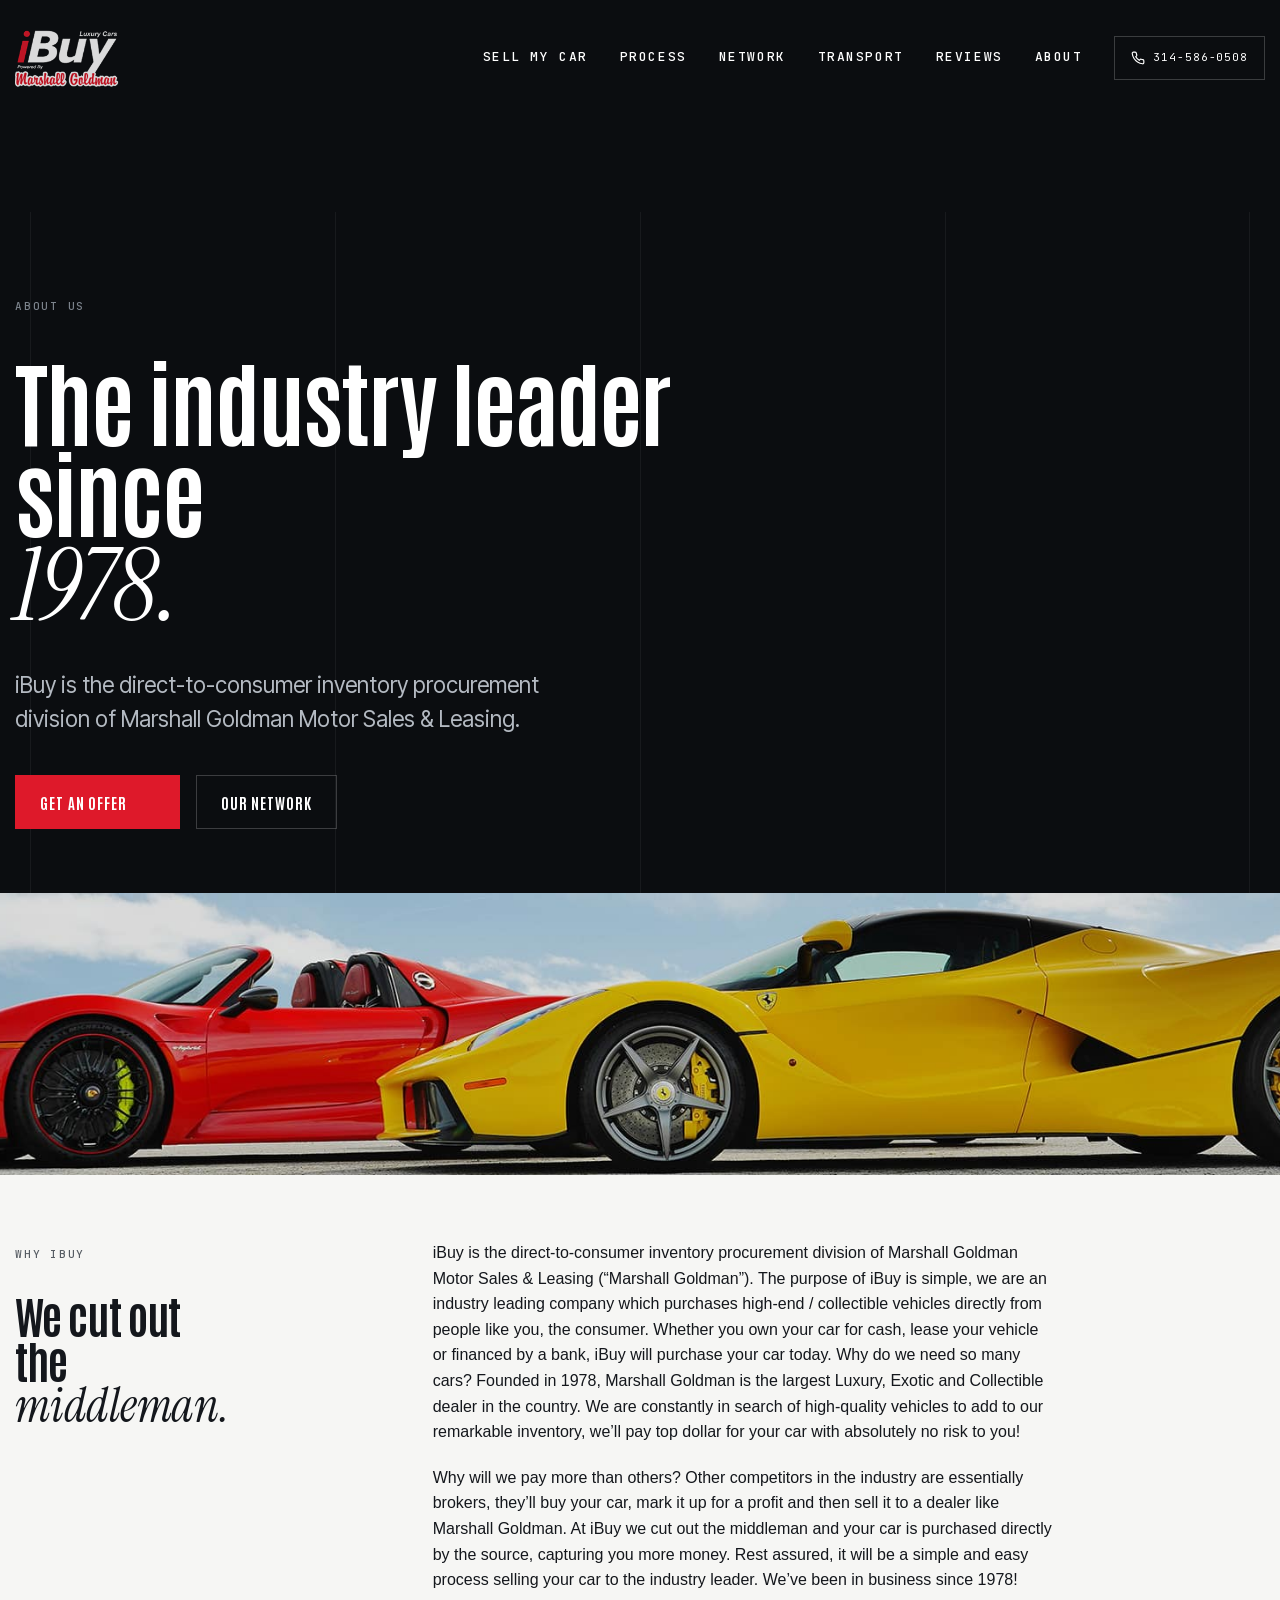
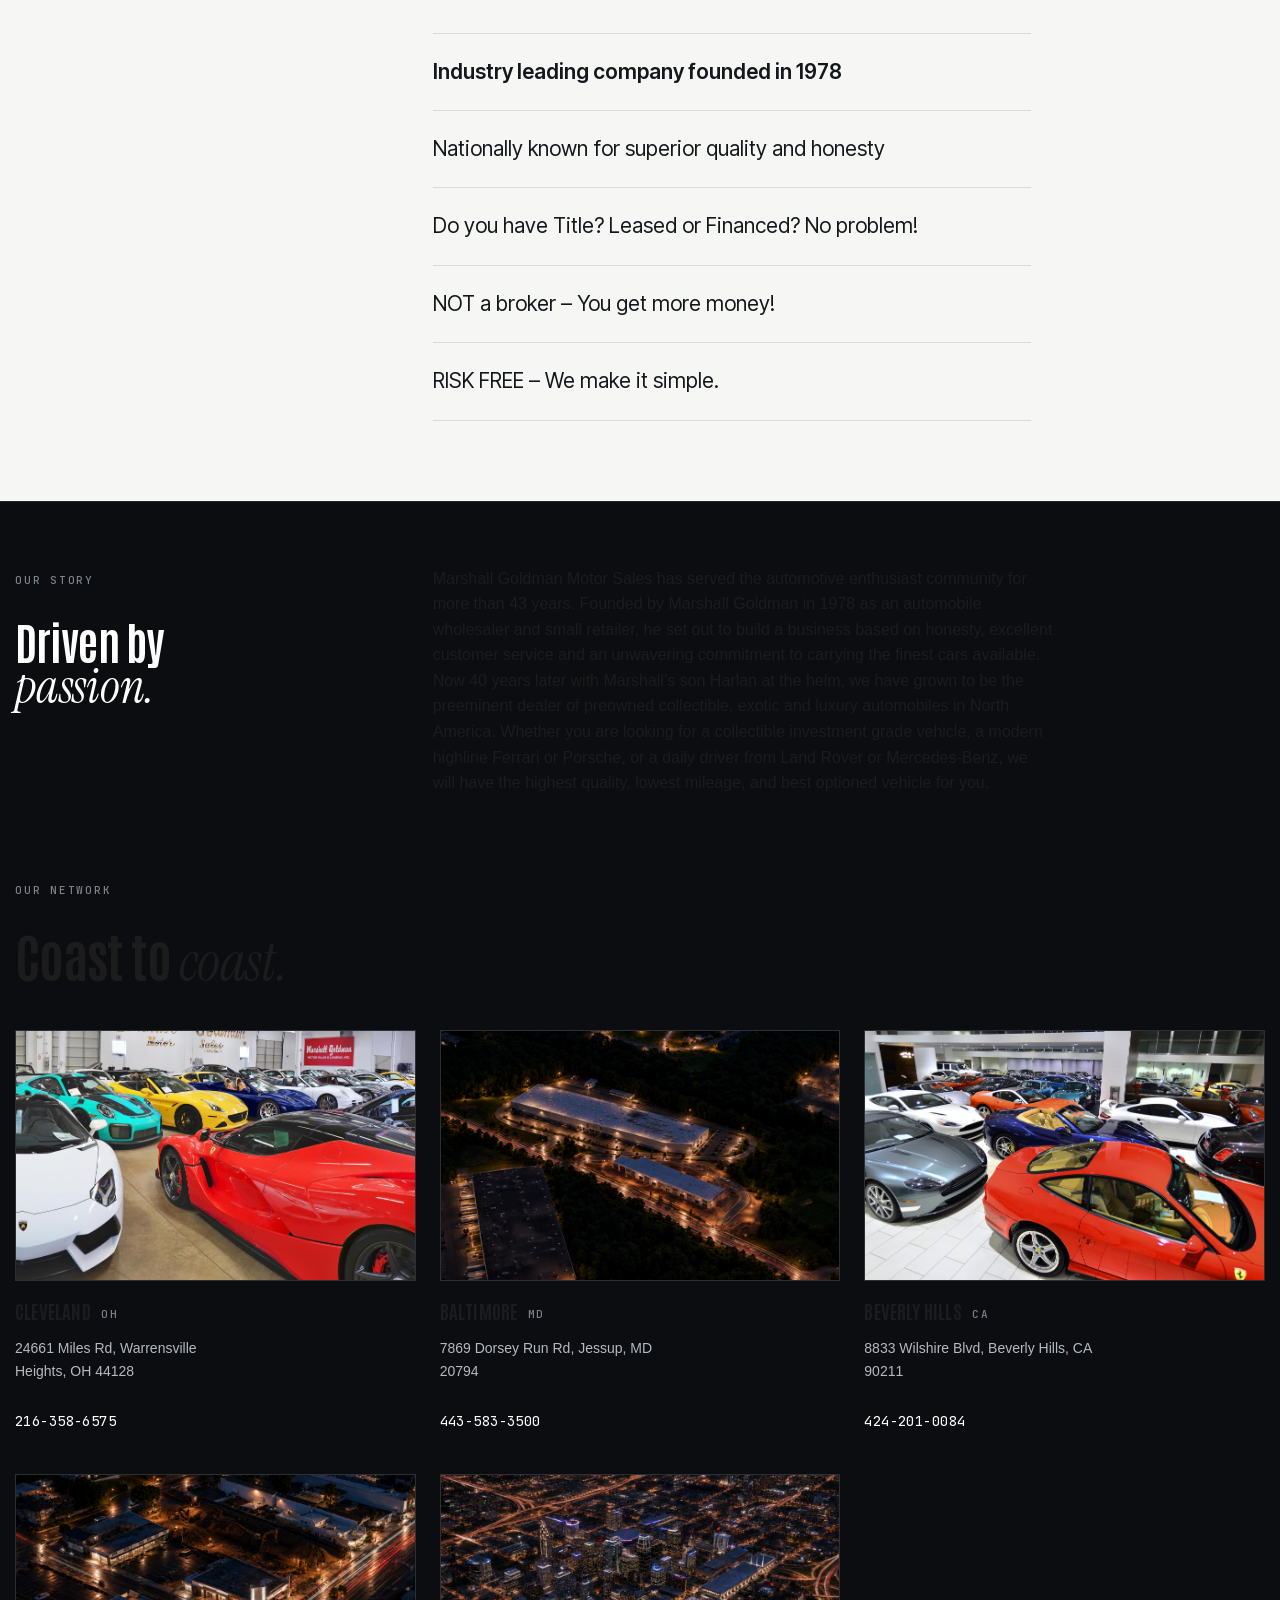
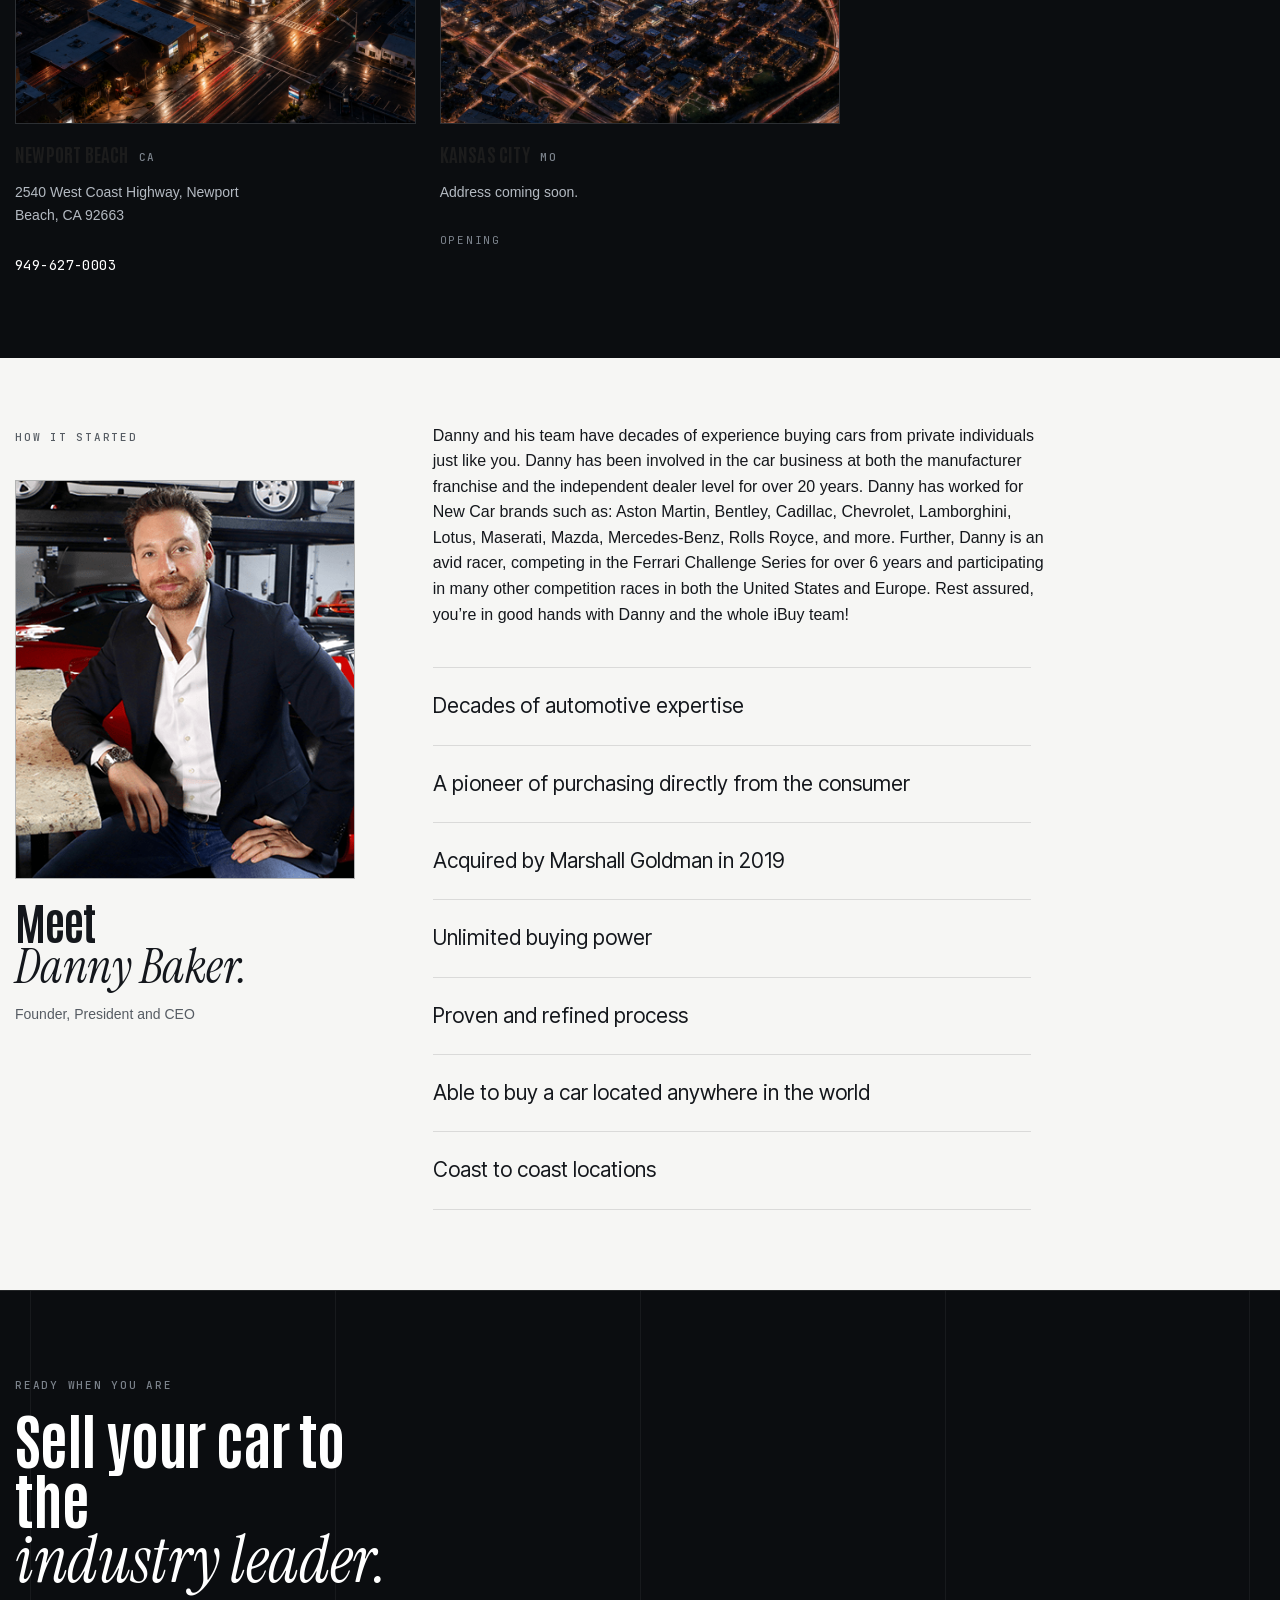
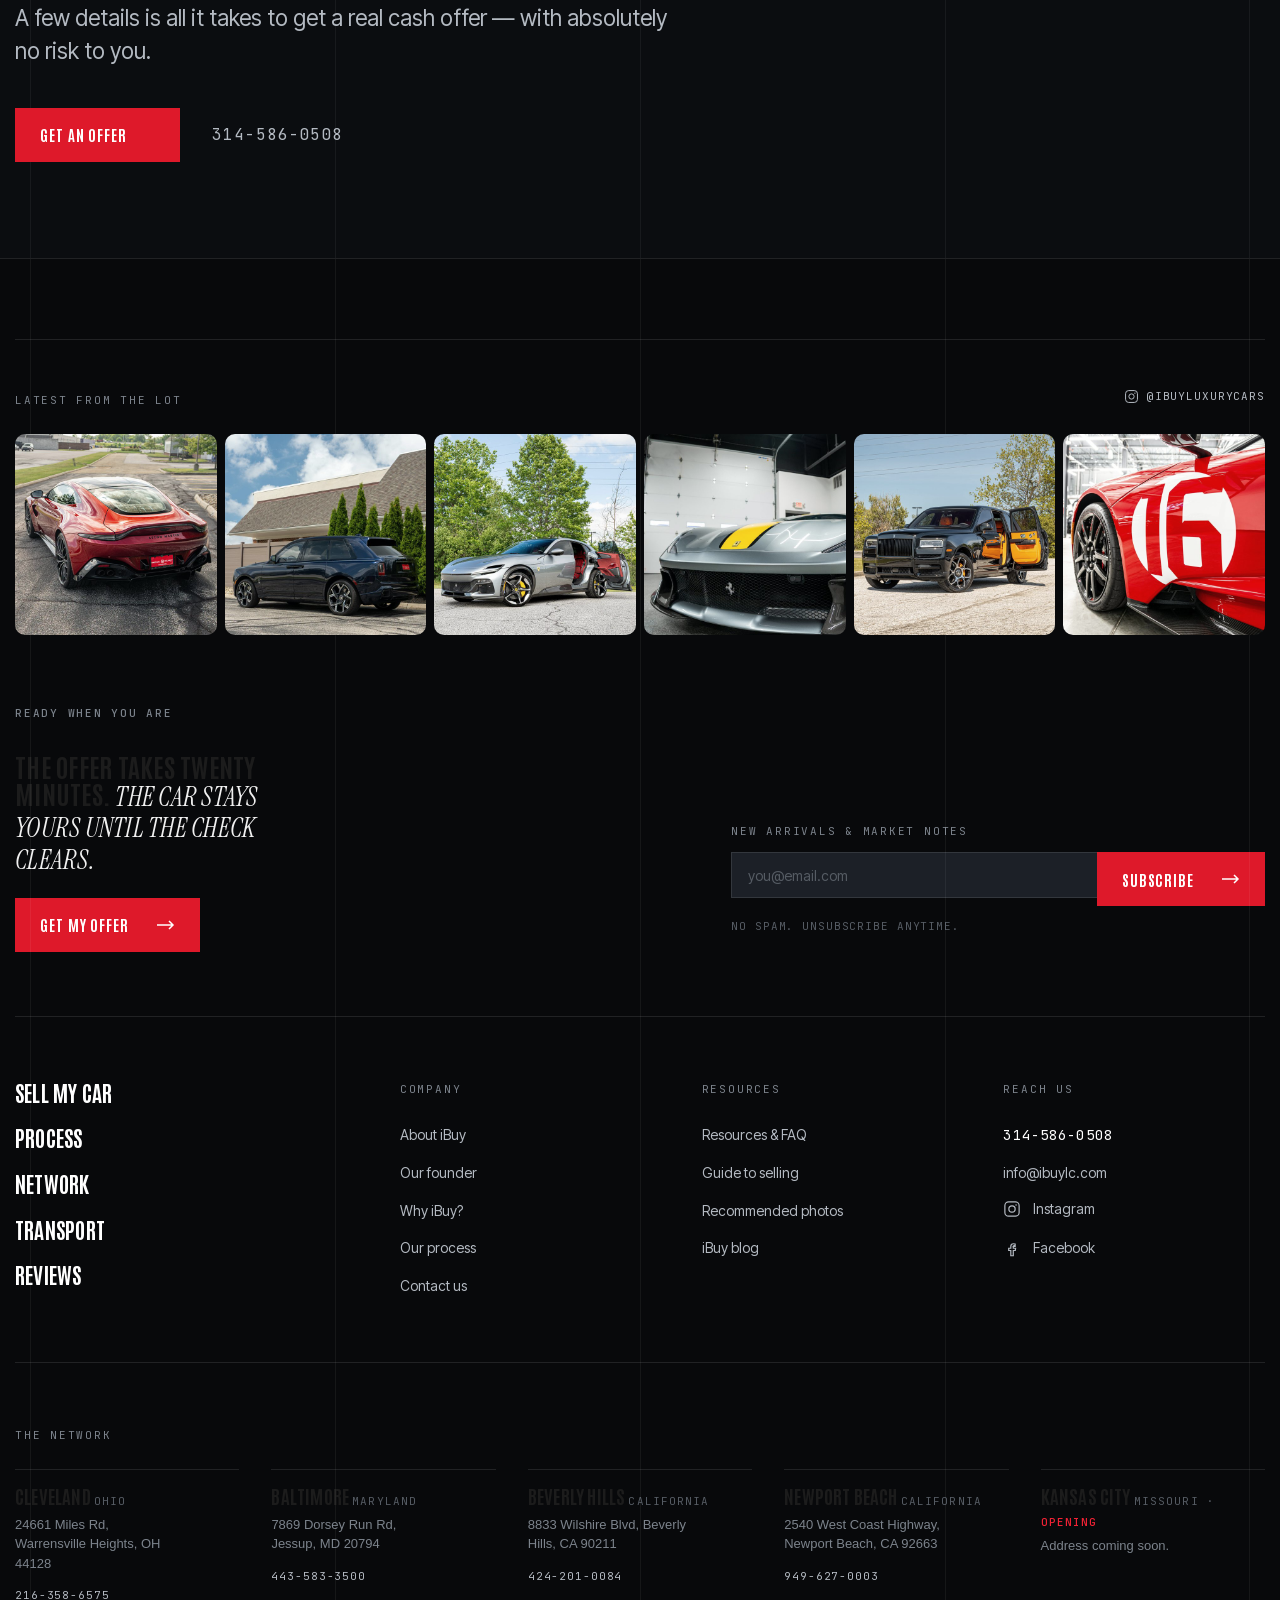
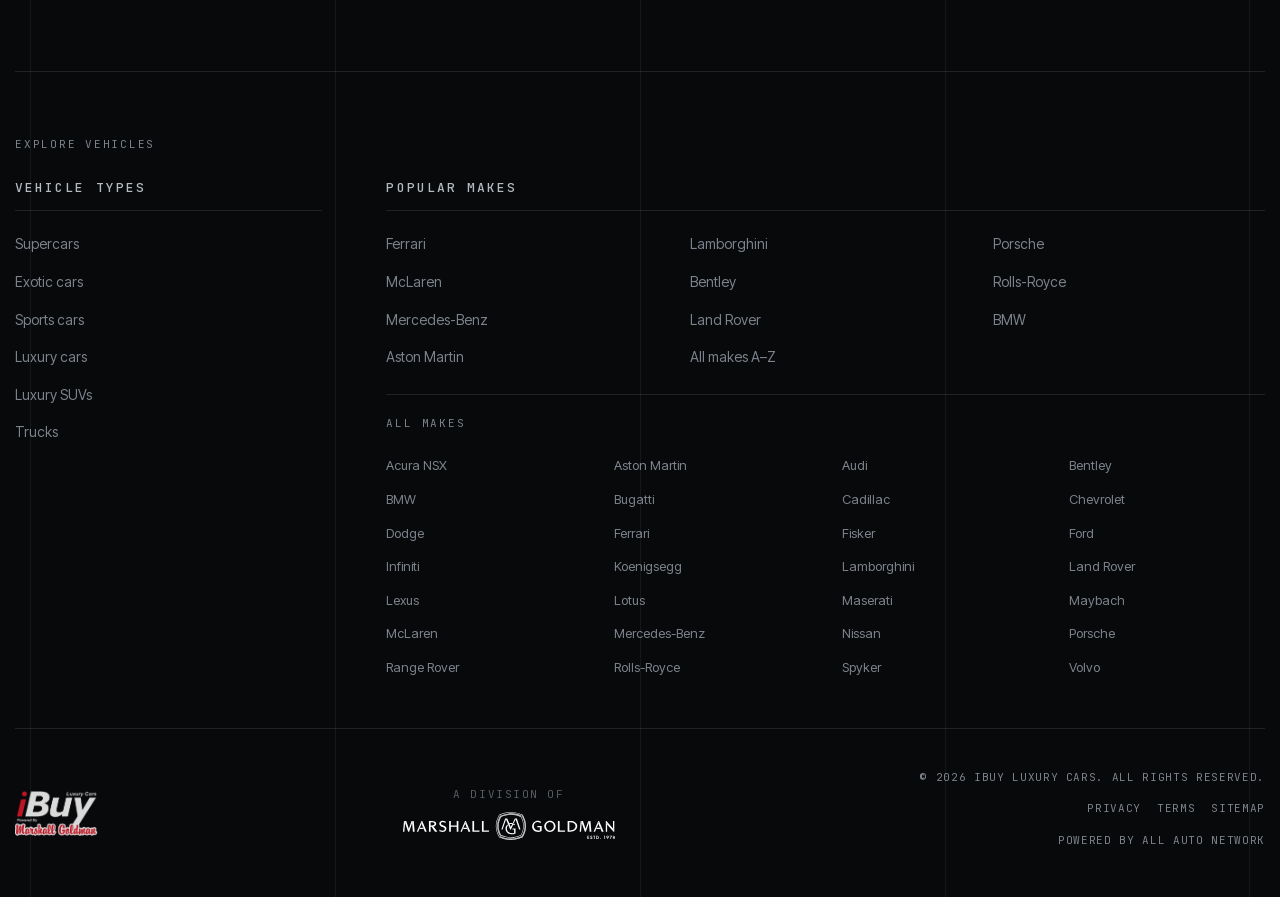
==== about.html @ 296b439a "AAN build: About + Audi страницы на AAN-стеке (Bootstrap4/kit/jQuery) - полный порт нашего CSS → cus" ====
<!doctype html>
<html lang="en">
<head>
  <meta charset="utf-8">
  <meta name="viewport" content="width=device-width, initial-scale=1">
  <title>About iBuy &mdash; Direct Buyers of Luxury &amp; Exotic Cars | iBuy Luxury Cars</title>
  <meta name="description" content="iBuy is the direct-to-consumer buying division of Marshall Goldman Motor Sales & Leasing — founded 1978. We buy luxury and exotic cars directly from owners, nationwide.">

  <!-- AAN stack: Bootstrap 4.0.0 + Owl 2.3.4 (kit-branded base) -->
  <link rel="stylesheet" href="vendor/theme.css">
  <link rel="stylesheet" href="vendor/owl.carousel.min.css">
  <link rel="stylesheet" href="vendor/owl.theme.default.min.css">
  <!-- iBuy Phase-2 kit install (self-hosted fonts declared inside) -->
  <link rel="stylesheet" href="css/custom.css">
</head>
<body>

  <a class="skip-link" href="#main">Skip to content</a>

  <!-- ======================================================================
       HEADER
       ====================================================================== -->
  <header class="header" id="header">
    <div class="container header__inner">

      <a class="header__logo" href="index.html" aria-label="iBuy Luxury Cars — home">
        <img src="assets/img/logo.png" alt="iBuy Luxury Cars, powered by Marshall Goldman" width="183" height="102">
      </a>

      <nav class="header__nav" aria-label="Main">
        <a class="header__link" href="index.html#quote-form">Sell my car</a>
        <a class="header__link" href="index.html#process">Process</a>
        <a class="header__link" href="index.html#network">Network</a>
        <a class="header__link" href="index.html#transport">Transport</a>
        <a class="header__link" href="index.html#reviews">Reviews</a>
        <a class="header__link" href="about.html" aria-current="page">About</a>
      </nav>

      <a class="header__phone" href="tel:+13145860508">
        <svg viewBox="0 0 24 24" fill="none" stroke="currentColor" stroke-width="2" stroke-linecap="round" stroke-linejoin="round" aria-hidden="true">
          <path d="M22 16.92v3a2 2 0 0 1-2.18 2 19.79 19.79 0 0 1-8.63-3.07 19.5 19.5 0 0 1-6-6 19.79 19.79 0 0 1-3.07-8.67A2 2 0 0 1 4.11 2h3a2 2 0 0 1 2 1.72c.13.96.36 1.9.7 2.81a2 2 0 0 1-.45 2.11L8.09 9.91a16 16 0 0 0 6 6l1.27-1.27a2 2 0 0 1 2.11-.45c.9.34 1.85.57 2.81.7A2 2 0 0 1 22 16.92z"/>
        </svg>
        <span>314-586-0508</span>
      </a>

      <button class="header__burger" type="button" aria-label="Open menu" aria-expanded="false">
        <svg width="18" height="12" viewBox="0 0 18 12" fill="none" stroke="currentColor" stroke-width="1.5" aria-hidden="true">
          <path d="M0 1h18M0 6h18M0 11h18"/>
        </svg>
      </button>

    </div>
  </header>

  <main class="page" id="main">

    <!-- ГЕРОЙ -->
    <section class="phero">
      <div class="gridlines" aria-hidden="true"><span></span><span></span><span></span><span></span></div>
      <div class="container">
        <div class="phero__inner">
          <p class="eyebrow" data-rise="side">About Us</p>
          <h1 data-rise="side">The industry leader<br>since <em>1978.</em></h1>
          <p class="prose prose--lead" data-rise>iBuy is the direct-to-consumer inventory procurement division of Marshall Goldman Motor Sales &amp; Leasing.</p>
          <div class="phero__cta" data-rise>
            <a class="btn-1" href="index.html#quote-form">Get an offer <svg viewBox="0 0 24 24" fill="none" stroke="currentColor" stroke-width="2" stroke-linecap="round" stroke-linejoin="round" aria-hidden="true"><path d="M5 12h14M13 6l6 6-6 6"/></svg></a>
            <a class="btn-3" href="index.html#network">Our network</a>
          </div>
        </div>
      </div>
    </section>

    <!-- ПАНОРАМА (luxury-cars.jpg) -->
    <figure class="pbanner">
      <img src="assets/img/about/luxury-cars.jpg" alt="Marshall Goldman luxury, exotic and collectible inventory" width="1920" height="320" loading="lazy">
    </figure>

    <!-- КОМПАНИЯ / ПОЧЕМУ БОЛЬШЕ (дословно) — СВЕТЛАЯ -->
    <section class="psection aan-section--light">
      <div class="container">
        <div class="prow">
          <div class="prow__aside">
            <p class="eyebrow" data-rise="side">Why iBuy</p>
            <h2 class="prow__head" data-rise="side">We cut out<br>the <em>middleman.</em></h2>
          </div>
          <div class="prow__body">
            <div class="prose" data-rise>
              <p>iBuy is the direct-to-consumer inventory procurement division of Marshall Goldman Motor Sales &amp; Leasing (&ldquo;Marshall Goldman&rdquo;). The purpose of iBuy is simple, we are an industry leading company which purchases high-end / collectible vehicles directly from people like you, the consumer. Whether you own your car for cash, lease your vehicle or financed by a bank, iBuy will purchase your car today. Why do we need so many cars? Founded in 1978, Marshall Goldman is the largest Luxury, Exotic and Collectible dealer in the country. We are constantly in search of high-quality vehicles to add to our remarkable inventory, we&rsquo;ll pay top dollar for your car with absolutely no risk to you!</p>
              <p>Why will we pay more than others? Other competitors in the industry are essentially brokers, they&rsquo;ll buy your car, mark it up for a profit and then sell it to a dealer like Marshall Goldman. At iBuy we cut out the middleman and your car is purchased directly by the source, capturing you more money. Rest assured, it will be a simple and easy process selling your car to the industry leader. We&rsquo;ve been in business since 1978!</p>
            </div>
            <ul class="pfeatures" data-rise>
              <li class="pfeat"><b>Industry leading company founded in 1978</b></li>
              <li class="pfeat">Nationally known for superior quality and honesty</li>
              <li class="pfeat">Do you have Title? Leased or Financed? No problem!</li>
              <li class="pfeat">NOT a broker &ndash; You get more money!</li>
              <li class="pfeat">RISK FREE &ndash; We make it simple.</li>
            </ul>
          </div>
        </div>
      </div>
    </section>

    <!-- DRIVEN BY PASSION (дословно) + локации с фото -->
    <section class="psection">
      <div class="container">
        <div class="prow">
          <div class="prow__aside">
            <p class="eyebrow" data-rise="side">Our story</p>
            <h2 class="prow__head" data-rise="side">Driven by<br><em>passion.</em></h2>
          </div>
          <div class="prow__body">
            <div class="prose" data-rise>
              <p>Marshall Goldman Motor Sales has served the automotive enthusiast community for more than 43 years. Founded by Marshall Goldman in 1978 as an automobile wholesaler and small retailer, he set out to build a business based on honesty, excellent customer service and an unwavering commitment to carrying the finest cars available. Now 40 years later with Marshall&rsquo;s son Harlan at the helm, we have grown to be the preeminent dealer of preowned collectible, exotic and luxury automobiles in North America. Whether you are looking for a collectible investment grade vehicle, a modern highline Ferrari or Porsche, or a daily driver from Land Rover or Mercedes-Benz, we will have the highest quality, lowest mileage, and best optioned vehicle for you.</p>
            </div>
          </div>
        </div>

        <!-- СЕТЬ — 5 карточек локаций, у каждой своё фото (плейсхолдеры → заменить реальными) -->
        <div class="netgrid" data-rise>
          <div class="netgrid__head">
            <p class="eyebrow">Our network</p>
            <p class="netblock__head">Coast to <span class="netblock__accent">coast.</span></p>
          </div>
          <ul class="loccards">
            <li class="loccard">
              <figure class="loccard__media"><img src="assets/img/about/ohio.jpg" alt="Marshall Goldman showroom in Cleveland, Ohio" width="1920" height="1080" loading="lazy"></figure>
              <p class="loccard__city">Cleveland <span>OH</span></p>
              <p class="loccard__addr">24661 Miles Rd, Warrensville Heights, OH 44128</p>
              <a class="loccard__phone" href="tel:+12163586575">216-358-6575</a>
            </li>
            <li class="loccard">
              <figure class="loccard__media"><img src="assets/img/about/baltimore.jpg" alt="Marshall Goldman showroom in Jessup, Maryland" width="1056" height="594" loading="lazy"></figure>
              <p class="loccard__city">Baltimore <span>MD</span></p>
              <p class="loccard__addr">7869 Dorsey Run Rd, Jessup, MD 20794</p>
              <a class="loccard__phone" href="tel:+14435833500">443-583-3500</a>
            </li>
            <li class="loccard">
              <figure class="loccard__media"><img src="assets/img/about/beverly-hills.jpg" alt="Marshall Goldman showroom in Beverly Hills, California" width="1920" height="1080" loading="lazy"></figure>
              <p class="loccard__city">Beverly Hills <span>CA</span></p>
              <p class="loccard__addr">8833 Wilshire Blvd, Beverly Hills, CA 90211</p>
              <a class="loccard__phone" href="tel:+14242010084">424-201-0084</a>
            </li>
            <li class="loccard">
              <figure class="loccard__media"><img src="assets/img/about/newport-beach.jpg" alt="Marshall Goldman showroom in Newport Beach, California" width="1056" height="594" loading="lazy"></figure>
              <p class="loccard__city">Newport Beach <span>CA</span></p>
              <p class="loccard__addr">2540 West Coast Highway, Newport Beach, CA 92663</p>
              <a class="loccard__phone" href="tel:+19496270003">949-627-0003</a>
            </li>
            <li class="loccard loccard--soon">
              <figure class="loccard__media"><img src="assets/img/about/kansas-city.jpg" alt="iBuy location in Kansas City, Missouri" width="1056" height="594" loading="lazy"></figure>
              <p class="loccard__city">Kansas City <span>MO</span></p>
              <p class="loccard__addr">Address coming soon.</p>
              <p class="loccard__badge">Opening</p>
            </li>
          </ul>
        </div>
      </div>
    </section>

    <!-- HOW IT STARTED / ОСНОВАТЕЛЬ (дословно) + фото Danny — СВЕТЛАЯ -->
    <section class="psection aan-section--light">
      <div class="container">
        <div class="prow">
          <div class="prow__aside">
            <p class="eyebrow" data-rise="side">How it started</p>
            <figure class="pfounder__photo" data-rise>
              <img src="assets/img/about/danny-baker.png" alt="Danny Baker, Founder, President and CEO of iBuy" width="366" height="430" loading="lazy">
            </figure>
            <h2 class="prow__head" data-rise="side">Meet <em>Danny Baker.</em></h2>
            <p class="prole" data-rise>Founder, President and CEO</p>
          </div>
          <div class="prow__body">
            <div class="prose" data-rise>
              <p>Danny and his team have decades of experience buying cars from private individuals just like you. Danny has been involved in the car business at both the manufacturer franchise and the independent dealer level for over 20 years. Danny has worked for New Car brands such as: Aston Martin, Bentley, Cadillac, Chevrolet, Lamborghini, Lotus, Maserati, Mazda, Mercedes-Benz, Rolls Royce, and more. Further, Danny is an avid racer, competing in the Ferrari Challenge Series for over 6 years and participating in many other competition races in both the United States and Europe. Rest assured, you&rsquo;re in good hands with Danny and the whole iBuy team!</p>
            </div>
            <ul class="pfeatures" data-rise>
              <li class="pfeat">Decades of automotive expertise</li>
              <li class="pfeat">A pioneer of purchasing directly from the consumer</li>
              <li class="pfeat">Acquired by Marshall Goldman in 2019</li>
              <li class="pfeat">Unlimited buying power</li>
              <li class="pfeat">Proven and refined process</li>
              <li class="pfeat">Able to buy a car located anywhere in the world</li>
              <li class="pfeat">Coast to coast locations</li>
            </ul>
          </div>
        </div>
      </div>
    </section>

    <!-- ПРИЗЫВ -->
    <section class="pcta">
      <div class="gridlines" aria-hidden="true"><span></span><span></span><span></span><span></span></div>
      <div class="container">
        <div class="pcta__inner">
          <p class="eyebrow" data-rise="side">Ready when you are</p>
          <h2 data-rise="side">Sell your car to<br>the <em>industry leader.</em></h2>
          <p class="prose prose--lead" data-rise>A few details is all it takes to get a real cash offer &mdash; with absolutely no risk to you.</p>
          <div class="pcta__row" data-rise>
            <a class="btn-1" href="index.html#quote-form">Get an offer <svg viewBox="0 0 24 24" fill="none" stroke="currentColor" stroke-width="2" stroke-linecap="round" stroke-linejoin="round" aria-hidden="true"><path d="M5 12h14M13 6l6 6-6 6"/></svg></a>
            <a class="pcta__phone" href="tel:+13145860508">314-586-0508</a>
          </div>
        </div>
      </div>
    </section>

  </main>

<footer class="footer" id="footer" role="contentinfo">

    <div class="gridlines" aria-hidden="true">
      <span></span><span></span><span></span><span></span>
    </div>

    <div class="container">

      <!-- Лента Instagram — реальные машины, выкупленные клиентом (их же снимки
           из inventory, водяной знак срезан кадрированием). Не живой виджет:
           официальное API закрыто, а сторонние виджеты тащат чужой JS и точку
           отказа. Это отобранная полоса, обновляется руками — для лидогенератора
           нормально. Каждая плитка ведёт в их аккаунт. -->
      <div class="iglive">
        <div class="iglive__head">
          <p class="footer__head">Latest from the lot</p>
          <a class="iglive__handle" href="https://www.instagram.com/ibuyluxurycars/" target="_blank" rel="noopener">
            <svg width="15" height="15" viewBox="0 0 24 24" fill="none" stroke="currentColor" stroke-width="1.6" aria-hidden="true">
              <rect x="2.5" y="2.5" width="19" height="19" rx="5"/>
              <circle cx="12" cy="12" r="4.2"/>
              <circle cx="17.4" cy="6.6" r="1" fill="currentColor" stroke="none"/>
            </svg>
            @ibuyluxurycars
          </a>
        </div>
        <ul class="iglive__grid">
          <li><a href="https://www.instagram.com/ibuyluxurycars/" target="_blank" rel="noopener"><img src="assets/img/social/ig-1.jpg" alt="A red Lamborghini bought by iBuy" width="560" height="560" loading="lazy"></a></li>
          <li><a href="https://www.instagram.com/ibuyluxurycars/" target="_blank" rel="noopener"><img src="assets/img/social/ig-2.jpg" alt="A black convertible bought by iBuy" width="560" height="560" loading="lazy"></a></li>
          <li><a href="https://www.instagram.com/ibuyluxurycars/" target="_blank" rel="noopener"><img src="assets/img/social/ig-3.jpg" alt="A grey Aston Martin Vantage bought by iBuy" width="560" height="560" loading="lazy"></a></li>
          <li><a href="https://www.instagram.com/ibuyluxurycars/" target="_blank" rel="noopener"><img src="assets/img/social/ig-4.jpg" alt="A silver Aston Martin DBS bought by iBuy" width="560" height="560" loading="lazy"></a></li>
          <li><a href="https://www.instagram.com/ibuyluxurycars/" target="_blank" rel="noopener"><img src="assets/img/social/ig-5.jpg" alt="A grey Porsche 911 bought by iBuy" width="560" height="560" loading="lazy"></a></li>
          <li><a href="https://www.instagram.com/ibuyluxurycars/" target="_blank" rel="noopener"><img src="assets/img/social/ig-6.jpg" alt="A grey Mercedes-AMG GT bought by iBuy" width="560" height="560" loading="lazy"></a></li>
        </ul>
      </div>


      <!-- Возврат к действию + подписка -->
      <div class="footer__top">
        <div class="footer__cta">
          <p class="eyebrow">Ready when you are</p>
          <p class="footer__ask">
            The offer takes twenty minutes.
            <em>The car stays yours until the check clears.</em>
          </p>
          <a class="btn-1" href="index.html#quote-form">
            Get my offer
            <svg width="18" height="10" viewBox="0 0 18 10" fill="none" stroke="currentColor" stroke-width="1.5" aria-hidden="true">
              <path d="M0 5h16M12 1l4 4-4 4"/>
            </svg>
          </a>
        </div>

        <!-- ⚠️ Эндпоинта нет — форма пока только визуальная. -->
        <form class="signup" novalidate aria-label="Newsletter signup">
          <p class="signup__label">New arrivals &amp; market notes</p>
          <div class="signup__row">
            <input class="signup__input" type="email" name="email"
                   placeholder="you@email.com" autocomplete="email" required>
            <button class="btn-1" type="submit">
              Subscribe
              <svg width="18" height="10" viewBox="0 0 18 10" fill="none" stroke="currentColor" stroke-width="1.5" aria-hidden="true">
                <path d="M0 5h16M12 1l4 4-4 4"/>
              </svg>
            </button>
          </div>
          <p class="signup__note">No spam. Unsubscribe anytime.</p>
        </form>
      </div>

      <!-- ======================================================================
           УРОВЕНЬ 1 — основная навигация. «Sell your car» = навигация нового
           одностраничника, у неё сильнейшая иерархия (ярче и крупнее). Company /
           Resources / Reach — тише. Все ссылки одностраничника — на реальные id
           секций; ссылки на отдельные страницы — точные URL с ibuylc.com.
           ====================================================================== -->
      <div class="fnav">
        <nav class="fnav__group fnav__group--primary" aria-label="Main menu">
          <ul class="flinks flinks--lead">
            <li><a href="index.html#quote-form">Sell my car</a></li>
            <li><a href="index.html#process">Process</a></li>
            <li><a href="index.html#network">Network</a></li>
            <li><a href="index.html#transport">Transport</a></li>
            <li><a href="index.html#reviews">Reviews</a></li>
          </ul>
        </nav>

        <nav class="fnav__group" aria-label="Company">
          <p class="footer__head">Company</p>
          <ul class="flinks">
            <li><a href="about.html">About iBuy</a></li>
            <li><a href="https://www.ibuylc.com/our-team/">Our founder</a></li>
            <li><a href="https://www.ibuylc.com/why-ibuy/">Why iBuy?</a></li>
            <li><a href="https://www.ibuylc.com/our-process/">Our process</a></li>
            <li><a href="https://www.ibuylc.com/contact-us/">Contact us</a></li>
          </ul>
        </nav>

        <nav class="fnav__group" aria-label="Resources">
          <p class="footer__head">Resources</p>
          <ul class="flinks">
            <li><a href="https://www.ibuylc.com/resources/">Resources &amp; FAQ</a></li>
            <li><a href="https://www.ibuylc.com/guide-to-selling-your-car-privately/">Guide to selling</a></li>
            <li><a href="https://www.ibuylc.com/recommended-photos/">Recommended photos</a></li>
            <li><a href="https://www.ibuylc.com/iblc-news/">iBuy blog</a></li>
          </ul>
        </nav>

        <div class="fnav__group fnav__group--reach">
          <p class="footer__head">Reach us</p>
          <ul class="flinks">
            <li><a class="flinks__strong" href="tel:+13145860508">314-586-0508</a></li>
            <li><a href="mailto:info@ibuylc.com">info@ibuylc.com</a></li>
            <li>
              <a href="https://www.instagram.com/ibuyluxurycars/" target="_blank" rel="noopener" aria-label="iBuy on Instagram">
                <svg class="flinks__ig" width="18" height="18" viewBox="0 0 24 24" fill="none" stroke="currentColor" stroke-width="1.6" aria-hidden="true"><rect x="2.5" y="2.5" width="19" height="19" rx="5"/><circle cx="12" cy="12" r="4.2"/><circle cx="17.4" cy="6.6" r="1" fill="currentColor" stroke="none"/></svg>
                Instagram
              </a>
            </li>
            <li>
              <a href="https://www.facebook.com/ibuyluxurycars/" target="_blank" rel="noopener" aria-label="iBuy on Facebook">
                <svg class="flinks__ig" width="18" height="18" viewBox="0 0 24 24" fill="none" stroke="currentColor" stroke-width="1.6" aria-hidden="true"><path d="M14 8.5h2.2V5.3C15.8 5.2 14.9 5 13.9 5c-2.1 0-3.5 1.3-3.5 3.6V11H7.6v3h2.8v7h3.3v-7h2.7l.4-3h-3.1V8.9c0-.8.2-1.4 1.3-1.4z"/></svg>
                Facebook
              </a>
            </li>
          </ul>
        </div>
      </div>


      <!-- ======================================================================
           УРОВЕНЬ 2 — СЕТЬ. Полноширинная полоса, пять локаций, разделены
           волосяными линейками (не карточки). Адреса/телефоны — те же, что на
           карте. Kansas City сохраняет статус Opening / «address coming soon».
           ====================================================================== -->
      <section class="fnet-wide" aria-label="The Marshall Goldman network">
        <p class="footer__head">The network</p>
        <ul class="fnet fnet--row">
          <li>
            <p class="fnet__city">Cleveland <span>Ohio</span></p>
            <p class="fnet__addr">24661 Miles Rd, Warrensville Heights, OH 44128</p>
            <a class="fnet__phone" href="tel:+12163586575">216-358-6575</a>
          </li>
          <li>
            <p class="fnet__city">Baltimore <span>Maryland</span></p>
            <p class="fnet__addr">7869 Dorsey Run Rd, Jessup, MD 20794</p>
            <a class="fnet__phone" href="tel:+14435833500">443-583-3500</a>
          </li>
          <li>
            <p class="fnet__city">Beverly Hills <span>California</span></p>
            <p class="fnet__addr">8833 Wilshire Blvd, Beverly Hills, CA 90211</p>
            <a class="fnet__phone" href="tel:+14242010084">424-201-0084</a>
          </li>
          <li>
            <p class="fnet__city">Newport Beach <span>California</span></p>
            <p class="fnet__addr">2540 West Coast Highway, Newport Beach, CA 92663</p>
            <a class="fnet__phone" href="tel:+19496270003">949-627-0003</a>
          </li>
          <li>
            <p class="fnet__city">Kansas City <span>Missouri &middot; <b>Opening</b></span></p>
            <p class="fnet__addr fnet__addr--soon">Address coming soon.</p>
          </li>
        </ul>
      </section>


      <!-- ======================================================================
           УРОВЕНЬ 3 — SEO-каталог. Тише основной навигации: приглушённый цвет,
           мельче, отдельно от продающего пути. Полный список марок раскрыт статично (без дропдауна) — все ссылки
           в DOM, доступны и краулятся. URL —
           точные с ibuylc.com; марки без своей страницы (Acura NSX, Koenigsegg,
           Lotus, Spyker) — простой текст, не ссылки.
           ====================================================================== -->
      <section class="fdir" aria-label="Explore vehicles">
        <p class="footer__head footer__head--quiet">Explore vehicles</p>

        <div class="fdir__grid">
          <div class="fdir__col">
            <p class="fdir__label">Vehicle types</p>
            <ul class="fdir__links">
              <li><a href="https://www.ibuylc.com/supercar/">Supercars</a></li>
              <li><a href="https://www.ibuylc.com/exotic-car/">Exotic cars</a></li>
              <li><a href="https://www.ibuylc.com/sports-car/">Sports cars</a></li>
              <li><a href="https://www.ibuylc.com/luxury-car/">Luxury cars</a></li>
              <li><a href="https://www.ibuylc.com/suv/">Luxury SUVs</a></li>
              <li><a href="https://www.ibuylc.com/truck/">Trucks</a></li>
            </ul>
          </div>

          <div class="fdir__col fdir__col--makes">
            <p class="fdir__label">Popular makes</p>
            <ul class="fdir__links fdir__links--makes">
              <li><a href="https://www.ibuylc.com/sell-my-ferrari/">Ferrari</a></li>
              <li><a href="https://www.ibuylc.com/sell-my-lamborghini/">Lamborghini</a></li>
              <li><a href="https://www.ibuylc.com/sell-my-porsche/">Porsche</a></li>
              <li><a href="https://www.ibuylc.com/make/mclaren/">McLaren</a></li>
              <li><a href="https://www.ibuylc.com/sell-my-bentley/">Bentley</a></li>
              <li><a href="https://www.ibuylc.com/sell-my-rolls-royce/">Rolls-Royce</a></li>
              <li><a href="https://www.ibuylc.com/mercedes-benz/">Mercedes-Benz</a></li>
              <li><a href="https://www.ibuylc.com/sell-my-land-rover/">Land Rover</a></li>
              <li><a href="https://www.ibuylc.com/sell-my-bmw/">BMW</a></li>
              <li><a href="https://www.ibuylc.com/sell-my-aston-martin/">Aston Martin</a></li>
              <li><a href="https://www.ibuylc.com/make/">All makes A&ndash;Z</a></li>
            </ul>

            <div class="fdir__all">
              <p class="fdir__sublabel">All makes</p>
              <ul class="fdir__links fdir__links--all">
                <li><span>Acura NSX</span></li>
                <li><a href="https://www.ibuylc.com/sell-my-aston-martin/">Aston Martin</a></li>
                <li><a href="make-audi.html">Audi</a></li>
                <li><a href="https://www.ibuylc.com/sell-my-bentley/">Bentley</a></li>
                <li><a href="https://www.ibuylc.com/sell-my-bmw/">BMW</a></li>
                <li><a href="https://www.ibuylc.com/make/bugatti/">Bugatti</a></li>
                <li><a href="https://www.ibuylc.com/make/cadillac/">Cadillac</a></li>
                <li><a href="https://www.ibuylc.com/make/chevrolet/">Chevrolet</a></li>
                <li><a href="https://www.ibuylc.com/make/dodge/">Dodge</a></li>
                <li><a href="https://www.ibuylc.com/sell-my-ferrari/">Ferrari</a></li>
                <li><a href="https://www.ibuylc.com/make/fisker/">Fisker</a></li>
                <li><a href="https://www.ibuylc.com/make/ford/">Ford</a></li>
                <li><a href="https://www.ibuylc.com/make/infiniti/">Infiniti</a></li>
                <li><span>Koenigsegg</span></li>
                <li><a href="https://www.ibuylc.com/sell-my-lamborghini/">Lamborghini</a></li>
                <li><a href="https://www.ibuylc.com/sell-my-land-rover/">Land Rover</a></li>
                <li><a href="https://www.ibuylc.com/make/lexus/">Lexus</a></li>
                <li><span>Lotus</span></li>
                <li><a href="https://www.ibuylc.com/sell-my-maserati/">Maserati</a></li>
                <li><a href="https://www.ibuylc.com/make/maybach/">Maybach</a></li>
                <li><a href="https://www.ibuylc.com/make/mclaren/">McLaren</a></li>
                <li><a href="https://www.ibuylc.com/mercedes-benz/">Mercedes-Benz</a></li>
                <li><a href="https://www.ibuylc.com/make/nissan/">Nissan</a></li>
                <li><a href="https://www.ibuylc.com/sell-my-porsche/">Porsche</a></li>
                <li><a href="https://www.ibuylc.com/sell-my-range-rover/">Range Rover</a></li>
                <li><a href="https://www.ibuylc.com/sell-my-rolls-royce/">Rolls-Royce</a></li>
                <li><span>Spyker</span></li>
                <li><a href="https://www.ibuylc.com/make/volvo/">Volvo</a></li>
              </ul>
            </div>
          </div>
        </div>
      </section>


      <!-- Нижняя строка: связь с материнским брендом обязательна -->
      <div class="footer__base">
        <a class="footer__logo" href="/" aria-label="iBuy Luxury Cars — home">
          <img src="assets/img/logo.png" alt="iBuy Luxury Cars" width="183" height="102">
        </a>

        <!-- Настоящий вордмарк Marshall Goldman (goldman_logo.svg, монохром белым)
             — клиент требовал логотип обязательно. Над ним тихая подпись связи. -->
        <a class="mglock" href="https://www.marshallgoldmanoh.com/" target="_blank" rel="noopener"
           aria-label="A division of Marshall Goldman Motor Sales">
          <span class="mglock__div">A division of</span>
          <img class="mglock__mark" src="assets/img/goldman_logo.svg"
               alt="Marshall Goldman Motor Sales" width="415" height="55">
        </a>

        <div class="footer__legal">
          <p>&copy; 2026 iBuy Luxury Cars. All rights reserved.</p>
          <nav aria-label="Legal">
            <a href="https://www.ibuylc.com/privacy-policy/">Privacy</a>
            <a href="https://www.ibuylc.com/terms-of-use/">Terms</a>
            <a href="https://www.ibuylc.com/sitemap/">Sitemap</a>
          </nav>
          <p class="footer__powered">Powered by <a href="https://www.allautonetwork.com/" target="_blank" rel="noopener">All Auto Network</a></p>
        </div>
      </div>

    </div>
  </footer>

  <!-- type="module" — main.js подхватывает data-rise, шапку, бургер. -->
  

  <!-- AAN load order: jQuery → Popper → Bootstrap → Owl -->
  <script src="vendor/js/jquery.min.js"></script>
  <script src="vendor/js/popper.min.js"></script>
  <script src="vendor/js/bootstrap.min.js"></script>
  <script src="vendor/js/owl.carousel.min.js"></script>
  <script>
  // iBuy presentational JS (noConflict-safe). Static design only.
  jQuery(function ($) {
    var header = document.getElementById('header');
    function onScroll(){ if(header) header.classList.toggle('is-stuck', window.scrollY > 24); }
    onScroll(); window.addEventListener('scroll', onScroll, { passive:true });

    $('.header__burger').on('click', function(){
      var open = $('#header').toggleClass('nav-open').hasClass('nav-open');
      $(this).attr('aria-expanded', open);
    });

    var risers = [].slice.call(document.querySelectorAll('[data-rise]'));
    if (risers.length && 'IntersectionObserver' in window) {
      var io = new IntersectionObserver(function(entries){
        entries.filter(function(e){ return e.isIntersecting; })
          .sort(function(a,b){ return a.boundingClientRect.top - b.boundingClientRect.top; })
          .forEach(function(e,i){ e.target.style.setProperty('--rise-i', i); e.target.classList.add('is-in'); });
        entries.filter(function(e){ return !e.isIntersecting && e.boundingClientRect.top > 0; })
          .forEach(function(e){ e.target.classList.remove('is-in'); });
      }, { threshold:0.12, rootMargin:'0px 0px -6% 0px' });
      risers.forEach(function(el){ io.observe(el); });
    }
  });
  </script>
</body>
</html>
---- vendor/theme.css ----
﻿html,body,div,span,applet,object,iframe,h1,h2,h3,h4,h5,h6,p,blockquote,pre,a,abbr,acronym,address,big,cite,code,del,dfn,em,img,ins,kbd,q,s,samp,small,strike,strong,sub,sup,tt,var,b,u,i,center,dl,dt,dd,ol,ul,li,fieldset,form,label,legend,table,caption,tbody,tfoot,thead,tr,th,td,article,aside,canvas,details,embed,figure,figcaption,footer,header,hgroup,menu,nav,output,ruby,section,summary,time,mark,audio,video{margin:0;padding:0;border:0;font-size:100%;font:inherit;vertical-align:baseline}article,aside,details,figcaption,figure,footer,header,hgroup,menu,nav,section{display:block}body{line-height:1}ol,ul{list-style:none}blockquote,q{quotes:none}blockquote:before,blockquote:after{content:"";content:none}q:before,q:after{content:"";content:none}table{border-collapse:collapse;border-spacing:0}/*!
 * Bootstrap v4.0.0 (https://getbootstrap.com)
 * Copyright 2011-2018 The Bootstrap Authors
 * Copyright 2011-2018 Twitter, Inc.
 * Licensed under MIT (https://github.com/twbs/bootstrap/blob/master/LICENSE)
 */:root{--blue: #007bff;--indigo: #6610f2;--purple: #6f42c1;--pink: #e83e8c;--red: #dc3545;--orange: #fd7e14;--yellow: #ffc107;--green: #28a745;--teal: #20c997;--cyan: #17a2b8;--white: #fff;--gray: #6c757d;--gray-dark: #343a40;--primary: #0C376A;--secondary: #111418;--success: #1E8E3E;--info: #17a2b8;--warning: #B8860B;--danger: #C8102E;--light: #f8f9fa;--dark: #343a40;--breakpoint-xs: 0;--breakpoint-sm: 576px;--breakpoint-md: 768px;--breakpoint-lg: 992px;--breakpoint-xl: 1200px;--font-family-sans-serif: -apple-system, BlinkMacSystemFont, "Segoe UI", Roboto, "Helvetica Neue", Arial, sans-serif, "Apple Color Emoji", "Segoe UI Emoji", "Segoe UI Symbol";--font-family-monospace: SFMono-Regular, Menlo, Monaco, Consolas, "Liberation Mono", "Courier New", monospace}*,*::before,*::after{box-sizing:border-box}html{font-family:sans-serif;line-height:1.15;-webkit-text-size-adjust:100%;-ms-text-size-adjust:100%;-ms-overflow-style:scrollbar;-webkit-tap-highlight-color:rgba(0,0,0,0)}@-ms-viewport{width:device-width}article,aside,dialog,figcaption,figure,footer,header,hgroup,main,nav,section{display:block}body{margin:0;font-family:"Inter","Arial",sans-serif;font-size:1rem;font-weight:400;line-height:1.6;color:#1c1c1c;text-align:left;background-color:#fff}[tabindex="-1"]:focus{outline:0 !important}hr{box-sizing:content-box;height:0;overflow:visible}h1,h2,h3,h4,h5,h6{margin-top:0;margin-bottom:.5rem}p{margin-top:0;margin-bottom:1rem}abbr[title],abbr[data-original-title]{text-decoration:underline;text-decoration:underline dotted;cursor:help;border-bottom:0}address{margin-bottom:1rem;font-style:normal;line-height:inherit}ol,ul,dl{margin-top:0;margin-bottom:1rem}ol ol,ul ul,ol ul,ul ol{margin-bottom:0}dt{font-weight:700}dd{margin-bottom:.5rem;margin-left:0}blockquote{margin:0 0 1rem}dfn{font-style:italic}b,strong{font-weight:bolder}small{font-size:80%}sub,sup{position:relative;font-size:75%;line-height:0;vertical-align:baseline}sub{bottom:-0.25em}sup{top:-0.5em}a{color:#0c376a;text-decoration:none;background-color:rgba(0,0,0,0);-webkit-text-decoration-skip:objects}a:hover{color:#082a52;text-decoration:underline}a:not([href]):not([tabindex]){color:inherit;text-decoration:none}a:not([href]):not([tabindex]):hover,a:not([href]):not([tabindex]):focus{color:inherit;text-decoration:none}a:not([href]):not([tabindex]):focus{outline:0}pre,code,kbd,samp{font-family:monospace,monospace;font-size:1em}pre{margin-top:0;margin-bottom:1rem;overflow:auto;-ms-overflow-style:scrollbar}figure{margin:0 0 1rem}img{vertical-align:middle;border-style:none}svg:not(:root){overflow:hidden}table{border-collapse:collapse}caption{padding-top:.75rem;padding-bottom:.75rem;color:#6c757d;text-align:left;caption-side:bottom}th{text-align:inherit}label{display:inline-block;margin-bottom:.5rem}button{border-radius:0}button:focus{outline:1px dotted;outline:5px auto -webkit-focus-ring-color}input,button,select,optgroup,textarea{margin:0;font-family:inherit;font-size:inherit;line-height:inherit}button,input{overflow:visible}button,select{text-transform:none}button,html [type=button],[type=reset],[type=submit]{-webkit-appearance:button}button::-moz-focus-inner,[type=button]::-moz-focus-inner,[type=reset]::-moz-focus-inner,[type=submit]::-moz-focus-inner{padding:0;border-style:none}input[type=radio],input[type=checkbox]{box-sizing:border-box;padding:0}input[type=date],input[type=time],input[type=datetime-local],input[type=month]{-webkit-appearance:listbox}textarea{overflow:auto;resize:vertical}fieldset{min-width:0;padding:0;margin:0;border:0}legend{display:block;width:100%;max-width:100%;padding:0;margin-bottom:.5rem;font-size:1.5rem;line-height:inherit;color:inherit;white-space:normal}progress{vertical-align:baseline}[type=number]::-webkit-inner-spin-button,[type=number]::-webkit-outer-spin-button{height:auto}[type=search]{outline-offset:-2px;-webkit-appearance:none}[type=search]::-webkit-search-cancel-button,[type=search]::-webkit-search-decoration{-webkit-appearance:none}::-webkit-file-upload-button{font:inherit;-webkit-appearance:button}output{display:inline-block}summary{display:list-item;cursor:pointer}template{display:none}[hidden]{display:none !important}h1,h2,h3,h4,h5,h6,.h1,.h2,.h3,.h4,.h5,.h6{margin-bottom:.5rem;font-family:"Plus Jakarta Sans","Arial",sans-serif;font-weight:700;line-height:1.15;color:inherit}h1,.h1{font-size:2.5rem}h2,.h2{font-size:2rem}h3,.h3{font-size:1.75rem}h4,.h4{font-size:1.5rem}h5,.h5{font-size:1.25rem}h6,.h6{font-size:1rem}.lead{font-size:1.25rem;font-weight:300}.display-1{font-size:6rem;font-weight:300;line-height:1.15}.display-2{font-size:5.5rem;font-weight:300;line-height:1.15}.display-3{font-size:4.5rem;font-weight:300;line-height:1.15}.display-4{font-size:3.5rem;font-weight:300;line-height:1.15}hr{margin-top:1rem;margin-bottom:1rem;border:0;border-top:1px solid rgba(0,0,0,.1)}small,.small{font-size:80%;font-weight:400}mark,.mark{padding:.2em;background-color:#fcf8e3}.list-unstyled{padding-left:0;list-style:none}.list-inline{padding-left:0;list-style:none}.list-inline-item{display:inline-block}.list-inline-item:not(:last-child){margin-right:.5rem}.initialism{font-size:90%;text-transform:uppercase}.blockquote{margin-bottom:1rem;font-size:1.25rem}.blockquote-footer{display:block;font-size:80%;color:#6c757d}.blockquote-footer::before{content:"— "}.img-fluid{max-width:100%;height:auto}.img-thumbnail{padding:.25rem;background-color:#fff;border:1px solid #dee2e6;border-radius:8px;max-width:100%;height:auto}.figure{display:inline-block}.figure-img{margin-bottom:.5rem;line-height:1}.figure-caption{font-size:90%;color:#6c757d}code,kbd,pre,samp{font-family:SFMono-Regular,Menlo,Monaco,Consolas,"Liberation Mono","Courier New",monospace}code{font-size:87.5%;color:#e83e8c;word-break:break-word}a>code{color:inherit}kbd{padding:.2rem .4rem;font-size:87.5%;color:#fff;background-color:#212529;border-radius:4px}kbd kbd{padding:0;font-size:100%;font-weight:700}pre{display:block;font-size:87.5%;color:#212529}pre code{font-size:inherit;color:inherit;word-break:normal}.pre-scrollable{max-height:340px;overflow-y:scroll}.container{width:100%;padding-right:15px;padding-left:15px;margin-right:auto;margin-left:auto}@media(min-width: 576px){.container{max-width:540px}}@media(min-width: 768px){.container{max-width:720px}}@media(min-width: 992px){.container{max-width:960px}}@media(min-width: 1200px){.container{max-width:1140px}}.container-fluid{width:100%;padding-right:15px;padding-left:15px;margin-right:auto;margin-left:auto}.row{display:flex;flex-wrap:wrap;margin-right:-15px;margin-left:-15px}.no-gutters{margin-right:0;margin-left:0}.no-gutters>.col,.no-gutters>[class*=col-]{padding-right:0;padding-left:0}.col-xl,.col-xl-auto,.col-xl-12,.col-xl-11,.col-xl-10,.col-xl-9,.col-xl-8,.col-xl-7,.col-xl-6,.col-xl-5,.col-xl-4,.col-xl-3,.col-xl-2,.col-xl-1,.col-lg,.col-lg-auto,.col-lg-12,.col-lg-11,.col-lg-10,.col-lg-9,.col-lg-8,.col-lg-7,.col-lg-6,.col-lg-5,.col-lg-4,.col-lg-3,.col-lg-2,.col-lg-1,.col-md,.col-md-auto,.col-md-12,.col-md-11,.col-md-10,.col-md-9,.col-md-8,.col-md-7,.col-md-6,.col-md-5,.col-md-4,.col-md-3,.col-md-2,.col-md-1,.col-sm,.col-sm-auto,.col-sm-12,.col-sm-11,.col-sm-10,.col-sm-9,.col-sm-8,.col-sm-7,.col-sm-6,.col-sm-5,.col-sm-4,.col-sm-3,.col-sm-2,.col-sm-1,.col,.col-auto,.col-12,.col-11,.col-10,.col-9,.col-8,.col-7,.col-6,.col-5,.col-4,.col-3,.col-2,.col-1{position:relative;width:100%;min-height:1px;padding-right:15px;padding-left:15px}.col{flex-basis:0;flex-grow:1;max-width:100%}.col-auto{flex:0 0 auto;width:auto;max-width:none}.col-1{flex:0 0 8.3333333333%;max-width:8.3333333333%}.col-2{flex:0 0 16.6666666667%;max-width:16.6666666667%}.col-3{flex:0 0 25%;max-width:25%}.col-4{flex:0 0 33.3333333333%;max-width:33.3333333333%}.col-5{flex:0 0 41.6666666667%;max-width:41.6666666667%}.col-6{flex:0 0 50%;max-width:50%}.col-7{flex:0 0 58.3333333333%;max-width:58.3333333333%}.col-8{flex:0 0 66.6666666667%;max-width:66.6666666667%}.col-9{flex:0 0 75%;max-width:75%}.col-10{flex:0 0 83.3333333333%;max-width:83.3333333333%}.col-11{flex:0 0 91.6666666667%;max-width:91.6666666667%}.col-12{flex:0 0 100%;max-width:100%}.order-first{order:-1}.order-last{order:13}.order-0{order:0}.order-1{order:1}.order-2{order:2}.order-3{order:3}.order-4{order:4}.order-5{order:5}.order-6{order:6}.order-7{order:7}.order-8{order:8}.order-9{order:9}.order-10{order:10}.order-11{order:11}.order-12{order:12}.offset-1{margin-left:8.3333333333%}.offset-2{margin-left:16.6666666667%}.offset-3{margin-left:25%}.offset-4{margin-left:33.3333333333%}.offset-5{margin-left:41.6666666667%}.offset-6{margin-left:50%}.offset-7{margin-left:58.3333333333%}.offset-8{margin-left:66.6666666667%}.offset-9{margin-left:75%}.offset-10{margin-left:83.3333333333%}.offset-11{margin-left:91.6666666667%}@media(min-width: 576px){.col-sm{flex-basis:0;flex-grow:1;max-width:100%}.col-sm-auto{flex:0 0 auto;width:auto;max-width:none}.col-sm-1{flex:0 0 8.3333333333%;max-width:8.3333333333%}.col-sm-2{flex:0 0 16.6666666667%;max-width:16.6666666667%}.col-sm-3{flex:0 0 25%;max-width:25%}.col-sm-4{flex:0 0 33.3333333333%;max-width:33.3333333333%}.col-sm-5{flex:0 0 41.6666666667%;max-width:41.6666666667%}.col-sm-6{flex:0 0 50%;max-width:50%}.col-sm-7{flex:0 0 58.3333333333%;max-width:58.3333333333%}.col-sm-8{flex:0 0 66.6666666667%;max-width:66.6666666667%}.col-sm-9{flex:0 0 75%;max-width:75%}.col-sm-10{flex:0 0 83.3333333333%;max-width:83.3333333333%}.col-sm-11{flex:0 0 91.6666666667%;max-width:91.6666666667%}.col-sm-12{flex:0 0 100%;max-width:100%}.order-sm-first{order:-1}.order-sm-last{order:13}.order-sm-0{order:0}.order-sm-1{order:1}.order-sm-2{order:2}.order-sm-3{order:3}.order-sm-4{order:4}.order-sm-5{order:5}.order-sm-6{order:6}.order-sm-7{order:7}.order-sm-8{order:8}.order-sm-9{order:9}.order-sm-10{order:10}.order-sm-11{order:11}.order-sm-12{order:12}.offset-sm-0{margin-left:0}.offset-sm-1{margin-left:8.3333333333%}.offset-sm-2{margin-left:16.6666666667%}.offset-sm-3{margin-left:25%}.offset-sm-4{margin-left:33.3333333333%}.offset-sm-5{margin-left:41.6666666667%}.offset-sm-6{margin-left:50%}.offset-sm-7{margin-left:58.3333333333%}.offset-sm-8{margin-left:66.6666666667%}.offset-sm-9{margin-left:75%}.offset-sm-10{margin-left:83.3333333333%}.offset-sm-11{margin-left:91.6666666667%}}@media(min-width: 768px){.col-md{flex-basis:0;flex-grow:1;max-width:100%}.col-md-auto{flex:0 0 auto;width:auto;max-width:none}.col-md-1{flex:0 0 8.3333333333%;max-width:8.3333333333%}.col-md-2{flex:0 0 16.6666666667%;max-width:16.6666666667%}.col-md-3{flex:0 0 25%;max-width:25%}.col-md-4{flex:0 0 33.3333333333%;max-width:33.3333333333%}.col-md-5{flex:0 0 41.6666666667%;max-width:41.6666666667%}.col-md-6{flex:0 0 50%;max-width:50%}.col-md-7{flex:0 0 58.3333333333%;max-width:58.3333333333%}.col-md-8{flex:0 0 66.6666666667%;max-width:66.6666666667%}.col-md-9{flex:0 0 75%;max-width:75%}.col-md-10{flex:0 0 83.3333333333%;max-width:83.3333333333%}.col-md-11{flex:0 0 91.6666666667%;max-width:91.6666666667%}.col-md-12{flex:0 0 100%;max-width:100%}.order-md-first{order:-1}.order-md-last{order:13}.order-md-0{order:0}.order-md-1{order:1}.order-md-2{order:2}.order-md-3{order:3}.order-md-4{order:4}.order-md-5{order:5}.order-md-6{order:6}.order-md-7{order:7}.order-md-8{order:8}.order-md-9{order:9}.order-md-10{order:10}.order-md-11{order:11}.order-md-12{order:12}.offset-md-0{margin-left:0}.offset-md-1{margin-left:8.3333333333%}.offset-md-2{margin-left:16.6666666667%}.offset-md-3{margin-left:25%}.offset-md-4{margin-left:33.3333333333%}.offset-md-5{margin-left:41.6666666667%}.offset-md-6{margin-left:50%}.offset-md-7{margin-left:58.3333333333%}.offset-md-8{margin-left:66.6666666667%}.offset-md-9{margin-left:75%}.offset-md-10{margin-left:83.3333333333%}.offset-md-11{margin-left:91.6666666667%}}@media(min-width: 992px){.col-lg{flex-basis:0;flex-grow:1;max-width:100%}.col-lg-auto{flex:0 0 auto;width:auto;max-width:none}.col-lg-1{flex:0 0 8.3333333333%;max-width:8.3333333333%}.col-lg-2{flex:0 0 16.6666666667%;max-width:16.6666666667%}.col-lg-3{flex:0 0 25%;max-width:25%}.col-lg-4{flex:0 0 33.3333333333%;max-width:33.3333333333%}.col-lg-5{flex:0 0 41.6666666667%;max-width:41.6666666667%}.col-lg-6{flex:0 0 50%;max-width:50%}.col-lg-7{flex:0 0 58.3333333333%;max-width:58.3333333333%}.col-lg-8{flex:0 0 66.6666666667%;max-width:66.6666666667%}.col-lg-9{flex:0 0 75%;max-width:75%}.col-lg-10{flex:0 0 83.3333333333%;max-width:83.3333333333%}.col-lg-11{flex:0 0 91.6666666667%;max-width:91.6666666667%}.col-lg-12{flex:0 0 100%;max-width:100%}.order-lg-first{order:-1}.order-lg-last{order:13}.order-lg-0{order:0}.order-lg-1{order:1}.order-lg-2{order:2}.order-lg-3{order:3}.order-lg-4{order:4}.order-lg-5{order:5}.order-lg-6{order:6}.order-lg-7{order:7}.order-lg-8{order:8}.order-lg-9{order:9}.order-lg-10{order:10}.order-lg-11{order:11}.order-lg-12{order:12}.offset-lg-0{margin-left:0}.offset-lg-1{margin-left:8.3333333333%}.offset-lg-2{margin-left:16.6666666667%}.offset-lg-3{margin-left:25%}.offset-lg-4{margin-left:33.3333333333%}.offset-lg-5{margin-left:41.6666666667%}.offset-lg-6{margin-left:50%}.offset-lg-7{margin-left:58.3333333333%}.offset-lg-8{margin-left:66.6666666667%}.offset-lg-9{margin-left:75%}.offset-lg-10{margin-left:83.3333333333%}.offset-lg-11{margin-left:91.6666666667%}}@media(min-width: 1200px){.col-xl{flex-basis:0;flex-grow:1;max-width:100%}.col-xl-auto{flex:0 0 auto;width:auto;max-width:none}.col-xl-1{flex:0 0 8.3333333333%;max-width:8.3333333333%}.col-xl-2{flex:0 0 16.6666666667%;max-width:16.6666666667%}.col-xl-3{flex:0 0 25%;max-width:25%}.col-xl-4{flex:0 0 33.3333333333%;max-width:33.3333333333%}.col-xl-5{flex:0 0 41.6666666667%;max-width:41.6666666667%}.col-xl-6{flex:0 0 50%;max-width:50%}.col-xl-7{flex:0 0 58.3333333333%;max-width:58.3333333333%}.col-xl-8{flex:0 0 66.6666666667%;max-width:66.6666666667%}.col-xl-9{flex:0 0 75%;max-width:75%}.col-xl-10{flex:0 0 83.3333333333%;max-width:83.3333333333%}.col-xl-11{flex:0 0 91.6666666667%;max-width:91.6666666667%}.col-xl-12{flex:0 0 100%;max-width:100%}.order-xl-first{order:-1}.order-xl-last{order:13}.order-xl-0{order:0}.order-xl-1{order:1}.order-xl-2{order:2}.order-xl-3{order:3}.order-xl-4{order:4}.order-xl-5{order:5}.order-xl-6{order:6}.order-xl-7{order:7}.order-xl-8{order:8}.order-xl-9{order:9}.order-xl-10{order:10}.order-xl-11{order:11}.order-xl-12{order:12}.offset-xl-0{margin-left:0}.offset-xl-1{margin-left:8.3333333333%}.offset-xl-2{margin-left:16.6666666667%}.offset-xl-3{margin-left:25%}.offset-xl-4{margin-left:33.3333333333%}.offset-xl-5{margin-left:41.6666666667%}.offset-xl-6{margin-left:50%}.offset-xl-7{margin-left:58.3333333333%}.offset-xl-8{margin-left:66.6666666667%}.offset-xl-9{margin-left:75%}.offset-xl-10{margin-left:83.3333333333%}.offset-xl-11{margin-left:91.6666666667%}}.table{width:100%;max-width:100%;margin-bottom:1rem;background-color:rgba(0,0,0,0)}.table th,.table td{padding:.75rem;vertical-align:top;border-top:1px solid #dee2e6}.table thead th{vertical-align:bottom;border-bottom:2px solid #dee2e6}.table tbody+tbody{border-top:2px solid #dee2e6}.table .table{background-color:#fff}.table-sm th,.table-sm td{padding:.3rem}.table-bordered{border:1px solid #dee2e6}.table-bordered th,.table-bordered td{border:1px solid #dee2e6}.table-bordered thead th,.table-bordered thead td{border-bottom-width:2px}.table-striped tbody tr:nth-of-type(odd){background-color:rgba(0,0,0,.05)}.table-hover tbody tr:hover{background-color:rgba(0,0,0,.075)}.table-primary,.table-primary>th,.table-primary>td{background-color:rgb(186.96,199,213.28)}.table-hover .table-primary:hover{background-color:rgb(171.1526020408,185.9897959184,203.5873979592)}.table-hover .table-primary:hover>td,.table-hover .table-primary:hover>th{background-color:rgb(171.1526020408,185.9897959184,203.5873979592)}.table-secondary,.table-secondary>th,.table-secondary>td{background-color:rgb(188.36,189.2,190.32)}.table-hover .table-secondary:hover{background-color:hsl(214.2857142857,1.4925373134%,69.2509803922%)}.table-hover .table-secondary:hover>td,.table-hover .table-secondary:hover>th{background-color:hsl(214.2857142857,1.4925373134%,69.2509803922%)}.table-success,.table-success>th,.table-success>td{background-color:rgb(192,223.36,200.96)}.table-hover .table-success:hover{background-color:rgb(175.025147929,214.834852071,186.3993491124)}.table-hover .table-success:hover>td,.table-hover .table-success:hover>th{background-color:rgb(175.025147929,214.834852071,186.3993491124)}.table-info,.table-info>th,.table-info>td{background-color:rgb(190.04,228.96,235.12)}.table-hover .table-info:hover{background-color:hsl(188.198757764,53.1353135314%,78.3647058824%)}.table-hover .table-info:hover>td,.table-hover .table-info:hover>th{background-color:hsl(188.198757764,53.1353135314%,78.3647058824%)}.table-warning,.table-warning>th,.table-warning>td{background-color:rgb(235.12,221.12,186.68)}.table-hover .table-warning:hover{background-color:hsl(42.6589595376,54.9206349206%,77.7058823529%)}.table-hover .table-warning:hover>td,.table-hover .table-warning:hover>th{background-color:hsl(42.6589595376,54.9206349206%,77.7058823529%)}.table-danger,.table-danger>th,.table-danger>td{background-color:rgb(239.6,188.08,196.48)}.table-hover .table-danger:hover{background-color:rgb(234.8295918367,167.3504081633,178.3524489796)}.table-hover .table-danger:hover>td,.table-hover .table-danger:hover>th{background-color:rgb(234.8295918367,167.3504081633,178.3524489796)}.table-light,.table-light>th,.table-light>td{background-color:rgb(253.04,253.32,253.6)}.table-hover .table-light:hover{background-color:rgb(238.165,240.57,242.975)}.table-hover .table-light:hover>td,.table-hover .table-light:hover>th{background-color:rgb(238.165,240.57,242.975)}.table-dark,.table-dark>th,.table-dark>td{background-color:rgb(198.16,199.84,201.52)}.table-hover .table-dark:hover{background-color:hsl(210,3.0456852792%,73.368627451%)}.table-hover .table-dark:hover>td,.table-hover .table-dark:hover>th{background-color:hsl(210,3.0456852792%,73.368627451%)}.table-active,.table-active>th,.table-active>td{background-color:rgba(0,0,0,.075)}.table-hover .table-active:hover{background-color:rgba(0,0,0,.075)}.table-hover .table-active:hover>td,.table-hover .table-active:hover>th{background-color:rgba(0,0,0,.075)}.table .thead-dark th{color:#fff;background-color:#212529;border-color:hsl(210,10.8108108108%,22.0098039216%)}.table .thead-light th{color:#495057;background-color:#e9ecef;border-color:#dee2e6}.table-dark{color:#fff;background-color:#212529}.table-dark th,.table-dark td,.table-dark thead th{border-color:hsl(210,10.8108108108%,22.0098039216%)}.table-dark.table-bordered{border:0}.table-dark.table-striped tbody tr:nth-of-type(odd){background-color:hsla(0,0%,100%,.05)}.table-dark.table-hover tbody tr:hover{background-color:hsla(0,0%,100%,.075)}@media(max-width: 575.98px){.table-responsive-sm{display:block;width:100%;overflow-x:auto;-webkit-overflow-scrolling:touch;-ms-overflow-style:-ms-autohiding-scrollbar}.table-responsive-sm>.table-bordered{border:0}}@media(max-width: 767.98px){.table-responsive-md{display:block;width:100%;overflow-x:auto;-webkit-overflow-scrolling:touch;-ms-overflow-style:-ms-autohiding-scrollbar}.table-responsive-md>.table-bordered{border:0}}@media(max-width: 991.98px){.table-responsive-lg{display:block;width:100%;overflow-x:auto;-webkit-overflow-scrolling:touch;-ms-overflow-style:-ms-autohiding-scrollbar}.table-responsive-lg>.table-bordered{border:0}}@media(max-width: 1199.98px){.table-responsive-xl{display:block;width:100%;overflow-x:auto;-webkit-overflow-scrolling:touch;-ms-overflow-style:-ms-autohiding-scrollbar}.table-responsive-xl>.table-bordered{border:0}}.table-responsive{display:block;width:100%;overflow-x:auto;-webkit-overflow-scrolling:touch;-ms-overflow-style:-ms-autohiding-scrollbar}.table-responsive>.table-bordered{border:0}.form-control{display:block;width:100%;padding:.375rem .75rem;font-size:1rem;line-height:1.6;color:#495057;background-color:#fff;background-clip:padding-box;border:1px solid #ced4da;border-radius:8px;transition:border-color .15s ease-in-out,box-shadow .15s ease-in-out}.form-control::-ms-expand{background-color:rgba(0,0,0,0);border:0}.form-control:focus{color:#495057;background-color:#fff;border-color:rgb(24.9661016949,114.4279661017,220.5338983051);outline:0;box-shadow:0 0 0 .2rem rgba(12,55,106,.25)}.form-control::placeholder{color:#6c757d;opacity:1}.form-control:disabled,.form-control[readonly]{background-color:#e9ecef;opacity:1}select.form-control:not([size]):not([multiple]){height:calc(2.35rem + 2px)}select.form-control:focus::-ms-value{color:#495057;background-color:#fff}.form-control-file,.form-control-range{display:block;width:100%}.col-form-label{padding-top:calc(0.375rem + 1px);padding-bottom:calc(0.375rem + 1px);margin-bottom:0;font-size:inherit;line-height:1.6}.col-form-label-lg{padding-top:calc(0.5rem + 1px);padding-bottom:calc(0.5rem + 1px);font-size:1.25rem;line-height:1.5}.col-form-label-sm{padding-top:calc(0.25rem + 1px);padding-bottom:calc(0.25rem + 1px);font-size:.875rem;line-height:1.5}.form-control-plaintext{display:block;width:100%;padding-top:.375rem;padding-bottom:.375rem;margin-bottom:0;line-height:1.6;background-color:rgba(0,0,0,0);border:solid rgba(0,0,0,0);border-width:1px 0}.form-control-plaintext.form-control-sm,.input-group-sm>.form-control-plaintext.form-control,.input-group-sm>.input-group-prepend>.form-control-plaintext.input-group-text,.input-group-sm>.input-group-append>.form-control-plaintext.input-group-text,.input-group-sm>.input-group-prepend>.form-control-plaintext.btn,.input-group-sm>.input-group-append>.form-control-plaintext.btn,.form-control-plaintext.form-control-lg,.input-group-lg>.form-control-plaintext.form-control,.input-group-lg>.input-group-prepend>.form-control-plaintext.input-group-text,.input-group-lg>.input-group-append>.form-control-plaintext.input-group-text,.input-group-lg>.input-group-prepend>.form-control-plaintext.btn,.input-group-lg>.input-group-append>.form-control-plaintext.btn{padding-right:0;padding-left:0}.form-control-sm,.input-group-sm>.form-control,.input-group-sm>.input-group-prepend>.input-group-text,.input-group-sm>.input-group-append>.input-group-text,.input-group-sm>.input-group-prepend>.btn,.input-group-sm>.input-group-append>.btn{padding:.25rem .5rem;font-size:.875rem;line-height:1.5;border-radius:4px}select.form-control-sm:not([size]):not([multiple]),.input-group-sm>select.form-control:not([size]):not([multiple]),.input-group-sm>.input-group-prepend>select.input-group-text:not([size]):not([multiple]),.input-group-sm>.input-group-append>select.input-group-text:not([size]):not([multiple]),.input-group-sm>.input-group-prepend>select.btn:not([size]):not([multiple]),.input-group-sm>.input-group-append>select.btn:not([size]):not([multiple]){height:calc(1.8125rem + 2px)}.form-control-lg,.input-group-lg>.form-control,.input-group-lg>.input-group-prepend>.input-group-text,.input-group-lg>.input-group-append>.input-group-text,.input-group-lg>.input-group-prepend>.btn,.input-group-lg>.input-group-append>.btn{padding:.5rem 1rem;font-size:1.25rem;line-height:1.5;border-radius:14px}select.form-control-lg:not([size]):not([multiple]),.input-group-lg>select.form-control:not([size]):not([multiple]),.input-group-lg>.input-group-prepend>select.input-group-text:not([size]):not([multiple]),.input-group-lg>.input-group-append>select.input-group-text:not([size]):not([multiple]),.input-group-lg>.input-group-prepend>select.btn:not([size]):not([multiple]),.input-group-lg>.input-group-append>select.btn:not([size]):not([multiple]){height:calc(2.875rem + 2px)}.form-group{margin-bottom:1rem}.form-text{display:block;margin-top:.25rem}.form-row{display:flex;flex-wrap:wrap;margin-right:-5px;margin-left:-5px}.form-row>.col,.form-row>[class*=col-]{padding-right:5px;padding-left:5px}.form-check{position:relative;display:block;padding-left:1.25rem}.form-check-input{position:absolute;margin-top:.3rem;margin-left:-1.25rem}.form-check-input:disabled~.form-check-label{color:#6c757d}.form-check-label{margin-bottom:0}.form-check-inline{display:inline-flex;align-items:center;padding-left:0;margin-right:.75rem}.form-check-inline .form-check-input{position:static;margin-top:0;margin-right:.3125rem;margin-left:0}.valid-feedback{display:none;width:100%;margin-top:.25rem;font-size:80%;color:#1e8e3e}.valid-tooltip{position:absolute;top:100%;z-index:5;display:none;max-width:100%;padding:.5rem;margin-top:.1rem;font-size:.875rem;line-height:1;color:#fff;background-color:rgba(30,142,62,.8);border-radius:.2rem}.was-validated .form-control:valid,.form-control.is-valid,.was-validated .custom-select:valid,.custom-select.is-valid{border-color:#1e8e3e}.was-validated .form-control:valid:focus,.form-control.is-valid:focus,.was-validated .custom-select:valid:focus,.custom-select.is-valid:focus{border-color:#1e8e3e;box-shadow:0 0 0 .2rem rgba(30,142,62,.25)}.was-validated .form-control:valid~.valid-feedback,.was-validated .form-control:valid~.valid-tooltip,.form-control.is-valid~.valid-feedback,.form-control.is-valid~.valid-tooltip,.was-validated .custom-select:valid~.valid-feedback,.was-validated .custom-select:valid~.valid-tooltip,.custom-select.is-valid~.valid-feedback,.custom-select.is-valid~.valid-tooltip{display:block}.was-validated .form-check-input:valid~.form-check-label,.form-check-input.is-valid~.form-check-label{color:#1e8e3e}.was-validated .form-check-input:valid~.valid-feedback,.was-validated .form-check-input:valid~.valid-tooltip,.form-check-input.is-valid~.valid-feedback,.form-check-input.is-valid~.valid-tooltip{display:block}.was-validated .custom-control-input:valid~.custom-control-label,.custom-control-input.is-valid~.custom-control-label{color:#1e8e3e}.was-validated .custom-control-input:valid~.custom-control-label::before,.custom-control-input.is-valid~.custom-control-label::before{background-color:rgb(81.2151162791,218.2848837209,120.3779069767)}.was-validated .custom-control-input:valid~.valid-feedback,.was-validated .custom-control-input:valid~.valid-tooltip,.custom-control-input.is-valid~.valid-feedback,.custom-control-input.is-valid~.valid-tooltip{display:block}.was-validated .custom-control-input:valid:checked~.custom-control-label::before,.custom-control-input.is-valid:checked~.custom-control-label::before{background-color:rgb(38.8953488372,184.1046511628,80.3837209302)}.was-validated .custom-control-input:valid:focus~.custom-control-label::before,.custom-control-input.is-valid:focus~.custom-control-label::before{box-shadow:0 0 0 1px #fff,0 0 0 .2rem rgba(30,142,62,.25)}.was-validated .custom-file-input:valid~.custom-file-label,.custom-file-input.is-valid~.custom-file-label{border-color:#1e8e3e}.was-validated .custom-file-input:valid~.custom-file-label::before,.custom-file-input.is-valid~.custom-file-label::before{border-color:inherit}.was-validated .custom-file-input:valid~.valid-feedback,.was-validated .custom-file-input:valid~.valid-tooltip,.custom-file-input.is-valid~.valid-feedback,.custom-file-input.is-valid~.valid-tooltip{display:block}.was-validated .custom-file-input:valid:focus~.custom-file-label,.custom-file-input.is-valid:focus~.custom-file-label{box-shadow:0 0 0 .2rem rgba(30,142,62,.25)}.invalid-feedback{display:none;width:100%;margin-top:.25rem;font-size:80%;color:#c8102e}.invalid-tooltip{position:absolute;top:100%;z-index:5;display:none;max-width:100%;padding:.5rem;margin-top:.1rem;font-size:.875rem;line-height:1;color:#fff;background-color:rgba(200,16,46,.8);border-radius:.2rem}.was-validated .form-control:invalid,.form-control.is-invalid,.was-validated .custom-select:invalid,.custom-select.is-invalid{border-color:#c8102e}.was-validated .form-control:invalid:focus,.form-control.is-invalid:focus,.was-validated .custom-select:invalid:focus,.custom-select.is-invalid:focus{border-color:#c8102e;box-shadow:0 0 0 .2rem rgba(200,16,46,.25)}.was-validated .form-control:invalid~.invalid-feedback,.was-validated .form-control:invalid~.invalid-tooltip,.form-control.is-invalid~.invalid-feedback,.form-control.is-invalid~.invalid-tooltip,.was-validated .custom-select:invalid~.invalid-feedback,.was-validated .custom-select:invalid~.invalid-tooltip,.custom-select.is-invalid~.invalid-feedback,.custom-select.is-invalid~.invalid-tooltip{display:block}.was-validated .form-check-input:invalid~.form-check-label,.form-check-input.is-invalid~.form-check-label{color:#c8102e}.was-validated .form-check-input:invalid~.invalid-feedback,.was-validated .form-check-input:invalid~.invalid-tooltip,.form-check-input.is-invalid~.invalid-feedback,.form-check-input.is-invalid~.invalid-tooltip{display:block}.was-validated .custom-control-input:invalid~.custom-control-label,.custom-control-input.is-invalid~.custom-control-label{color:#c8102e}.was-validated .custom-control-input:invalid~.custom-control-label::before,.custom-control-input.is-invalid~.custom-control-label::before{background-color:rgb(242.6666666667,100.8333333333,123.9583333333)}.was-validated .custom-control-input:invalid~.invalid-feedback,.was-validated .custom-control-input:invalid~.invalid-tooltip,.custom-control-input.is-invalid~.invalid-feedback,.custom-control-input.is-invalid~.invalid-tooltip{display:block}.was-validated .custom-control-input:invalid:checked~.custom-control-label::before,.custom-control-input.is-invalid:checked~.custom-control-label::before{background-color:rgb(237,30,63.75)}.was-validated .custom-control-input:invalid:focus~.custom-control-label::before,.custom-control-input.is-invalid:focus~.custom-control-label::before{box-shadow:0 0 0 1px #fff,0 0 0 .2rem rgba(200,16,46,.25)}.was-validated .custom-file-input:invalid~.custom-file-label,.custom-file-input.is-invalid~.custom-file-label{border-color:#c8102e}.was-validated .custom-file-input:invalid~.custom-file-label::before,.custom-file-input.is-invalid~.custom-file-label::before{border-color:inherit}.was-validated .custom-file-input:invalid~.invalid-feedback,.was-validated .custom-file-input:invalid~.invalid-tooltip,.custom-file-input.is-invalid~.invalid-feedback,.custom-file-input.is-invalid~.invalid-tooltip{display:block}.was-validated .custom-file-input:invalid:focus~.custom-file-label,.custom-file-input.is-invalid:focus~.custom-file-label{box-shadow:0 0 0 .2rem rgba(200,16,46,.25)}.form-inline{display:flex;flex-flow:row wrap;align-items:center}.form-inline .form-check{width:100%}@media(min-width: 576px){.form-inline label{display:flex;align-items:center;justify-content:center;margin-bottom:0}.form-inline .form-group{display:flex;flex:0 0 auto;flex-flow:row wrap;align-items:center;margin-bottom:0}.form-inline .form-control{display:inline-block;width:auto;vertical-align:middle}.form-inline .form-control-plaintext{display:inline-block}.form-inline .input-group{width:auto}.form-inline .form-check{display:flex;align-items:center;justify-content:center;width:auto;padding-left:0}.form-inline .form-check-input{position:relative;margin-top:0;margin-right:.25rem;margin-left:0}.form-inline .custom-control{align-items:center;justify-content:center}.form-inline .custom-control-label{margin-bottom:0}}.btn{display:inline-block;font-weight:600;text-align:center;white-space:nowrap;vertical-align:middle;user-select:none;border:1px solid rgba(0,0,0,0);padding:.375rem .75rem;font-size:1rem;line-height:1.6;border-radius:4px;transition:color .15s ease-in-out,background-color .15s ease-in-out,border-color .15s ease-in-out,box-shadow .15s ease-in-out}.btn:hover,.btn:focus{text-decoration:none}.btn:focus,.btn.focus{outline:0;box-shadow:0 0 0 .2rem rgba(12,55,106,.25)}.btn.disabled,.btn:disabled{opacity:.65}.btn:not(:disabled):not(.disabled){cursor:pointer}.btn:not(:disabled):not(.disabled):active,.btn:not(:disabled):not(.disabled).active{background-image:none}a.btn.disabled,fieldset:disabled a.btn{pointer-events:none}.btn-primary{color:#fff;background-color:#0c376a;border-color:#0c376a}.btn-primary:hover{color:#fff;background-color:rgb(8.1101694915,37.1716101695,71.6398305085);border-color:rgb(6.813559322,31.2288135593,60.186440678)}.btn-primary:focus,.btn-primary.focus{box-shadow:0 0 0 .2rem rgba(12,55,106,.5)}.btn-primary.disabled,.btn-primary:disabled{color:#fff;background-color:#0c376a;border-color:#0c376a}.btn-primary:not(:disabled):not(.disabled):active,.btn-primary:not(:disabled):not(.disabled).active,.show>.btn-primary.dropdown-toggle{color:#fff;background-color:rgb(6.813559322,31.2288135593,60.186440678);border-color:rgb(5.5169491525,25.2860169492,48.7330508475)}.btn-primary:not(:disabled):not(.disabled):active:focus,.btn-primary:not(:disabled):not(.disabled).active:focus,.show>.btn-primary.dropdown-toggle:focus{box-shadow:0 0 0 .2rem rgba(12,55,106,.5)}.btn-secondary{color:#fff;background-color:#111418;border-color:#111418}.btn-secondary:hover{color:#fff;background-color:rgb(1.1402439024,1.3414634146,1.6097560976);border-color:#000}.btn-secondary:focus,.btn-secondary.focus{box-shadow:0 0 0 .2rem rgba(17,20,24,.5)}.btn-secondary.disabled,.btn-secondary:disabled{color:#fff;background-color:#111418;border-color:#111418}.btn-secondary:not(:disabled):not(.disabled):active,.btn-secondary:not(:disabled):not(.disabled).active,.show>.btn-secondary.dropdown-toggle{color:#fff;background-color:#000;border-color:#000}.btn-secondary:not(:disabled):not(.disabled):active:focus,.btn-secondary:not(:disabled):not(.disabled).active:focus,.show>.btn-secondary.dropdown-toggle:focus{box-shadow:0 0 0 .2rem rgba(17,20,24,.5)}.btn-success{color:#fff;background-color:#1e8e3e;border-color:#1e8e3e}.btn-success:hover{color:#fff;background-color:rgb(23.3284883721,110.4215116279,48.2122093023);border-color:rgb(21.1046511628,99.8953488372,43.6162790698)}.btn-success:focus,.btn-success.focus{box-shadow:0 0 0 .2rem rgba(30,142,62,.5)}.btn-success.disabled,.btn-success:disabled{color:#fff;background-color:#1e8e3e;border-color:#1e8e3e}.btn-success:not(:disabled):not(.disabled):active,.btn-success:not(:disabled):not(.disabled).active,.show>.btn-success.dropdown-toggle{color:#fff;background-color:rgb(21.1046511628,99.8953488372,43.6162790698);border-color:rgb(18.8808139535,89.3691860465,39.0203488372)}.btn-success:not(:disabled):not(.disabled):active:focus,.btn-success:not(:disabled):not(.disabled).active:focus,.show>.btn-success.dropdown-toggle:focus{box-shadow:0 0 0 .2rem rgba(30,142,62,.5)}.btn-info{color:#fff;background-color:#17a2b8;border-color:#17a2b8}.btn-info:hover{color:#fff;background-color:rgb(18.75,132.0652173913,150);border-color:rgb(17.3333333333,122.0869565217,138.6666666667)}.btn-info:focus,.btn-info.focus{box-shadow:0 0 0 .2rem rgba(23,162,184,.5)}.btn-info.disabled,.btn-info:disabled{color:#fff;background-color:#17a2b8;border-color:#17a2b8}.btn-info:not(:disabled):not(.disabled):active,.btn-info:not(:disabled):not(.disabled).active,.show>.btn-info.dropdown-toggle{color:#fff;background-color:rgb(17.3333333333,122.0869565217,138.6666666667);border-color:rgb(15.9166666667,112.1086956522,127.3333333333)}.btn-info:not(:disabled):not(.disabled):active:focus,.btn-info:not(:disabled):not(.disabled).active:focus,.show>.btn-info.dropdown-toggle:focus{box-shadow:0 0 0 .2rem rgba(23,162,184,.5)}.btn-warning{color:#fff;background-color:#b8860b;border-color:#b8860b}.btn-warning:hover{color:#fff;background-color:rgb(147.9076923077,107.7153846154,8.8423076923);border-color:rgb(135.8769230769,98.9538461538,8.1230769231)}.btn-warning:focus,.btn-warning.focus{box-shadow:0 0 0 .2rem rgba(184,134,11,.5)}.btn-warning.disabled,.btn-warning:disabled{color:#fff;background-color:#b8860b;border-color:#b8860b}.btn-warning:not(:disabled):not(.disabled):active,.btn-warning:not(:disabled):not(.disabled).active,.show>.btn-warning.dropdown-toggle{color:#fff;background-color:rgb(135.8769230769,98.9538461538,8.1230769231);border-color:rgb(123.8461538462,90.1923076923,7.4038461538)}.btn-warning:not(:disabled):not(.disabled):active:focus,.btn-warning:not(:disabled):not(.disabled).active:focus,.show>.btn-warning.dropdown-toggle:focus{box-shadow:0 0 0 .2rem rgba(184,134,11,.5)}.btn-danger{color:#fff;background-color:#c8102e;border-color:#c8102e}.btn-danger:hover{color:#fff;background-color:rgb(164.5833333333,13.1666666667,37.8541666667);border-color:rgb(152.7777777778,12.2222222222,35.1388888889)}.btn-danger:focus,.btn-danger.focus{box-shadow:0 0 0 .2rem rgba(200,16,46,.5)}.btn-danger.disabled,.btn-danger:disabled{color:#fff;background-color:#c8102e;border-color:#c8102e}.btn-danger:not(:disabled):not(.disabled):active,.btn-danger:not(:disabled):not(.disabled).active,.show>.btn-danger.dropdown-toggle{color:#fff;background-color:rgb(152.7777777778,12.2222222222,35.1388888889);border-color:rgb(140.9722222222,11.2777777778,32.4236111111)}.btn-danger:not(:disabled):not(.disabled):active:focus,.btn-danger:not(:disabled):not(.disabled).active:focus,.show>.btn-danger.dropdown-toggle:focus{box-shadow:0 0 0 .2rem rgba(200,16,46,.5)}.btn-light{color:#212529;background-color:#f8f9fa;border-color:#f8f9fa}.btn-light:hover{color:#212529;background-color:rgb(225.6875,229.875,234.0625);border-color:rgb(218.25,223.5,228.75)}.btn-light:focus,.btn-light.focus{box-shadow:0 0 0 .2rem rgba(248,249,250,.5)}.btn-light.disabled,.btn-light:disabled{color:#212529;background-color:#f8f9fa;border-color:#f8f9fa}.btn-light:not(:disabled):not(.disabled):active,.btn-light:not(:disabled):not(.disabled).active,.show>.btn-light.dropdown-toggle{color:#212529;background-color:rgb(218.25,223.5,228.75);border-color:rgb(210.8125,217.125,223.4375)}.btn-light:not(:disabled):not(.disabled):active:focus,.btn-light:not(:disabled):not(.disabled).active:focus,.show>.btn-light.dropdown-toggle:focus{box-shadow:0 0 0 .2rem rgba(248,249,250,.5)}.btn-dark{color:#fff;background-color:#343a40;border-color:#343a40}.btn-dark:hover{color:#fff;background-color:hsl(210,10.3448275862%,15.2450980392%);border-color:rgb(29.1379310345,32.5,35.8620689655)}.btn-dark:focus,.btn-dark.focus{box-shadow:0 0 0 .2rem rgba(52,58,64,.5)}.btn-dark.disabled,.btn-dark:disabled{color:#fff;background-color:#343a40;border-color:#343a40}.btn-dark:not(:disabled):not(.disabled):active,.btn-dark:not(:disabled):not(.disabled).active,.show>.btn-dark.dropdown-toggle{color:#fff;background-color:rgb(29.1379310345,32.5,35.8620689655);border-color:hsl(210,10.3448275862%,10.2450980392%)}.btn-dark:not(:disabled):not(.disabled):active:focus,.btn-dark:not(:disabled):not(.disabled).active:focus,.show>.btn-dark.dropdown-toggle:focus{box-shadow:0 0 0 .2rem rgba(52,58,64,.5)}.btn-outline-primary{color:#0c376a;background-color:rgba(0,0,0,0);background-image:none;border-color:#0c376a}.btn-outline-primary:hover{color:#fff;background-color:#0c376a;border-color:#0c376a}.btn-outline-primary:focus,.btn-outline-primary.focus{box-shadow:0 0 0 .2rem rgba(12,55,106,.5)}.btn-outline-primary.disabled,.btn-outline-primary:disabled{color:#0c376a;background-color:rgba(0,0,0,0)}.btn-outline-primary:not(:disabled):not(.disabled):active,.btn-outline-primary:not(:disabled):not(.disabled).active,.show>.btn-outline-primary.dropdown-toggle{color:#fff;background-color:#0c376a;border-color:#0c376a}.btn-outline-primary:not(:disabled):not(.disabled):active:focus,.btn-outline-primary:not(:disabled):not(.disabled).active:focus,.show>.btn-outline-primary.dropdown-toggle:focus{box-shadow:0 0 0 .2rem rgba(12,55,106,.5)}.btn-outline-secondary{color:#111418;background-color:rgba(0,0,0,0);background-image:none;border-color:#111418}.btn-outline-secondary:hover{color:#fff;background-color:#111418;border-color:#111418}.btn-outline-secondary:focus,.btn-outline-secondary.focus{box-shadow:0 0 0 .2rem rgba(17,20,24,.5)}.btn-outline-secondary.disabled,.btn-outline-secondary:disabled{color:#111418;background-color:rgba(0,0,0,0)}.btn-outline-secondary:not(:disabled):not(.disabled):active,.btn-outline-secondary:not(:disabled):not(.disabled).active,.show>.btn-outline-secondary.dropdown-toggle{color:#fff;background-color:#111418;border-color:#111418}.btn-outline-secondary:not(:disabled):not(.disabled):active:focus,.btn-outline-secondary:not(:disabled):not(.disabled).active:focus,.show>.btn-outline-secondary.dropdown-toggle:focus{box-shadow:0 0 0 .2rem rgba(17,20,24,.5)}.btn-outline-success{color:#1e8e3e;background-color:rgba(0,0,0,0);background-image:none;border-color:#1e8e3e}.btn-outline-success:hover{color:#fff;background-color:#1e8e3e;border-color:#1e8e3e}.btn-outline-success:focus,.btn-outline-success.focus{box-shadow:0 0 0 .2rem rgba(30,142,62,.5)}.btn-outline-success.disabled,.btn-outline-success:disabled{color:#1e8e3e;background-color:rgba(0,0,0,0)}.btn-outline-success:not(:disabled):not(.disabled):active,.btn-outline-success:not(:disabled):not(.disabled).active,.show>.btn-outline-success.dropdown-toggle{color:#fff;background-color:#1e8e3e;border-color:#1e8e3e}.btn-outline-success:not(:disabled):not(.disabled):active:focus,.btn-outline-success:not(:disabled):not(.disabled).active:focus,.show>.btn-outline-success.dropdown-toggle:focus{box-shadow:0 0 0 .2rem rgba(30,142,62,.5)}.btn-outline-info{color:#17a2b8;background-color:rgba(0,0,0,0);background-image:none;border-color:#17a2b8}.btn-outline-info:hover{color:#fff;background-color:#17a2b8;border-color:#17a2b8}.btn-outline-info:focus,.btn-outline-info.focus{box-shadow:0 0 0 .2rem rgba(23,162,184,.5)}.btn-outline-info.disabled,.btn-outline-info:disabled{color:#17a2b8;background-color:rgba(0,0,0,0)}.btn-outline-info:not(:disabled):not(.disabled):active,.btn-outline-info:not(:disabled):not(.disabled).active,.show>.btn-outline-info.dropdown-toggle{color:#fff;background-color:#17a2b8;border-color:#17a2b8}.btn-outline-info:not(:disabled):not(.disabled):active:focus,.btn-outline-info:not(:disabled):not(.disabled).active:focus,.show>.btn-outline-info.dropdown-toggle:focus{box-shadow:0 0 0 .2rem rgba(23,162,184,.5)}.btn-outline-warning{color:#b8860b;background-color:rgba(0,0,0,0);background-image:none;border-color:#b8860b}.btn-outline-warning:hover{color:#fff;background-color:#b8860b;border-color:#b8860b}.btn-outline-warning:focus,.btn-outline-warning.focus{box-shadow:0 0 0 .2rem rgba(184,134,11,.5)}.btn-outline-warning.disabled,.btn-outline-warning:disabled{color:#b8860b;background-color:rgba(0,0,0,0)}.btn-outline-warning:not(:disabled):not(.disabled):active,.btn-outline-warning:not(:disabled):not(.disabled).active,.show>.btn-outline-warning.dropdown-toggle{color:#fff;background-color:#b8860b;border-color:#b8860b}.btn-outline-warning:not(:disabled):not(.disabled):active:focus,.btn-outline-warning:not(:disabled):not(.disabled).active:focus,.show>.btn-outline-warning.dropdown-toggle:focus{box-shadow:0 0 0 .2rem rgba(184,134,11,.5)}.btn-outline-danger{color:#c8102e;background-color:rgba(0,0,0,0);background-image:none;border-color:#c8102e}.btn-outline-danger:hover{color:#fff;background-color:#c8102e;border-color:#c8102e}.btn-outline-danger:focus,.btn-outline-danger.focus{box-shadow:0 0 0 .2rem rgba(200,16,46,.5)}.btn-outline-danger.disabled,.btn-outline-danger:disabled{color:#c8102e;background-color:rgba(0,0,0,0)}.btn-outline-danger:not(:disabled):not(.disabled):active,.btn-outline-danger:not(:disabled):not(.disabled).active,.show>.btn-outline-danger.dropdown-toggle{color:#fff;background-color:#c8102e;border-color:#c8102e}.btn-outline-danger:not(:disabled):not(.disabled):active:focus,.btn-outline-danger:not(:disabled):not(.disabled).active:focus,.show>.btn-outline-danger.dropdown-toggle:focus{box-shadow:0 0 0 .2rem rgba(200,16,46,.5)}.btn-outline-light{color:#f8f9fa;background-color:rgba(0,0,0,0);background-image:none;border-color:#f8f9fa}.btn-outline-light:hover{color:#212529;background-color:#f8f9fa;border-color:#f8f9fa}.btn-outline-light:focus,.btn-outline-light.focus{box-shadow:0 0 0 .2rem rgba(248,249,250,.5)}.btn-outline-light.disabled,.btn-outline-light:disabled{color:#f8f9fa;background-color:rgba(0,0,0,0)}.btn-outline-light:not(:disabled):not(.disabled):active,.btn-outline-light:not(:disabled):not(.disabled).active,.show>.btn-outline-light.dropdown-toggle{color:#212529;background-color:#f8f9fa;border-color:#f8f9fa}.btn-outline-light:not(:disabled):not(.disabled):active:focus,.btn-outline-light:not(:disabled):not(.disabled).active:focus,.show>.btn-outline-light.dropdown-toggle:focus{box-shadow:0 0 0 .2rem rgba(248,249,250,.5)}.btn-outline-dark{color:#343a40;background-color:rgba(0,0,0,0);background-image:none;border-color:#343a40}.btn-outline-dark:hover{color:#fff;background-color:#343a40;border-color:#343a40}.btn-outline-dark:focus,.btn-outline-dark.focus{box-shadow:0 0 0 .2rem rgba(52,58,64,.5)}.btn-outline-dark.disabled,.btn-outline-dark:disabled{color:#343a40;background-color:rgba(0,0,0,0)}.btn-outline-dark:not(:disabled):not(.disabled):active,.btn-outline-dark:not(:disabled):not(.disabled).active,.show>.btn-outline-dark.dropdown-toggle{color:#fff;background-color:#343a40;border-color:#343a40}.btn-outline-dark:not(:disabled):not(.disabled):active:focus,.btn-outline-dark:not(:disabled):not(.disabled).active:focus,.show>.btn-outline-dark.dropdown-toggle:focus{box-shadow:0 0 0 .2rem rgba(52,58,64,.5)}.btn-link{font-weight:400;color:#0c376a;background-color:rgba(0,0,0,0)}.btn-link:hover{color:#082a52;text-decoration:underline;background-color:rgba(0,0,0,0);border-color:rgba(0,0,0,0)}.btn-link:focus,.btn-link.focus{text-decoration:underline;border-color:rgba(0,0,0,0);box-shadow:none}.btn-link:disabled,.btn-link.disabled{color:#6c757d}.btn-lg,.btn-group-lg>.btn{padding:.5rem 1rem;font-size:1.25rem;line-height:1.5;border-radius:4px}.btn-sm,.btn-group-sm>.btn{padding:.25rem .5rem;font-size:.875rem;line-height:1.5;border-radius:4px}.btn-block{display:block;width:100%}.btn-block+.btn-block{margin-top:.5rem}input[type=submit].btn-block,input[type=reset].btn-block,input[type=button].btn-block{width:100%}.fade{opacity:0;transition:opacity .15s linear}.fade.show{opacity:1}.collapse{display:none}.collapse.show{display:block}tr.collapse.show{display:table-row}tbody.collapse.show{display:table-row-group}.collapsing{position:relative;height:0;overflow:hidden;transition:height .35s ease}.dropup,.dropdown{position:relative}.dropdown-toggle::after{display:inline-block;width:0;height:0;margin-left:.255em;vertical-align:.255em;content:"";border-top:.3em solid;border-right:.3em solid rgba(0,0,0,0);border-bottom:0;border-left:.3em solid rgba(0,0,0,0)}.dropdown-toggle:empty::after{margin-left:0}.dropdown-menu{position:absolute;top:100%;left:0;z-index:1000;display:none;float:left;min-width:10rem;padding:.5rem 0;margin:.125rem 0 0;font-size:1rem;color:#1c1c1c;text-align:left;list-style:none;background-color:#fff;background-clip:padding-box;border:1px solid rgba(0,0,0,.15);border-radius:8px}.dropup .dropdown-menu{margin-top:0;margin-bottom:.125rem}.dropup .dropdown-toggle::after{display:inline-block;width:0;height:0;margin-left:.255em;vertical-align:.255em;content:"";border-top:0;border-right:.3em solid rgba(0,0,0,0);border-bottom:.3em solid;border-left:.3em solid rgba(0,0,0,0)}.dropup .dropdown-toggle:empty::after{margin-left:0}.dropright .dropdown-menu{margin-top:0;margin-left:.125rem}.dropright .dropdown-toggle::after{display:inline-block;width:0;height:0;margin-left:.255em;vertical-align:.255em;content:"";border-top:.3em solid rgba(0,0,0,0);border-bottom:.3em solid rgba(0,0,0,0);border-left:.3em solid}.dropright .dropdown-toggle:empty::after{margin-left:0}.dropright .dropdown-toggle::after{vertical-align:0}.dropleft .dropdown-menu{margin-top:0;margin-right:.125rem}.dropleft .dropdown-toggle::after{display:inline-block;width:0;height:0;margin-left:.255em;vertical-align:.255em;content:""}.dropleft .dropdown-toggle::after{display:none}.dropleft .dropdown-toggle::before{display:inline-block;width:0;height:0;margin-right:.255em;vertical-align:.255em;content:"";border-top:.3em solid rgba(0,0,0,0);border-right:.3em solid;border-bottom:.3em solid rgba(0,0,0,0)}.dropleft .dropdown-toggle:empty::after{margin-left:0}.dropleft .dropdown-toggle::before{vertical-align:0}.dropdown-divider{height:0;margin:.5rem 0;overflow:hidden;border-top:1px solid #e9ecef}.dropdown-item{display:block;width:100%;padding:.25rem 1.5rem;clear:both;font-weight:400;color:#212529;text-align:inherit;white-space:nowrap;background-color:rgba(0,0,0,0);border:0}.dropdown-item:hover,.dropdown-item:focus{color:hsl(210,10.8108108108%,9.5098039216%);text-decoration:none;background-color:#f8f9fa}.dropdown-item.active,.dropdown-item:active{color:#fff;text-decoration:none;background-color:#0c376a}.dropdown-item.disabled,.dropdown-item:disabled{color:#6c757d;background-color:rgba(0,0,0,0)}.dropdown-menu.show{display:block}.dropdown-header{display:block;padding:.5rem 1.5rem;margin-bottom:0;font-size:.875rem;color:#6c757d;white-space:nowrap}.btn-group,.btn-group-vertical{position:relative;display:inline-flex;vertical-align:middle}.btn-group>.btn,.btn-group-vertical>.btn{position:relative;flex:0 1 auto}.btn-group>.btn:hover,.btn-group-vertical>.btn:hover{z-index:1}.btn-group>.btn:focus,.btn-group>.btn:active,.btn-group>.btn.active,.btn-group-vertical>.btn:focus,.btn-group-vertical>.btn:active,.btn-group-vertical>.btn.active{z-index:1}.btn-group .btn+.btn,.btn-group .btn+.btn-group,.btn-group .btn-group+.btn,.btn-group .btn-group+.btn-group,.btn-group-vertical .btn+.btn,.btn-group-vertical .btn+.btn-group,.btn-group-vertical .btn-group+.btn,.btn-group-vertical .btn-group+.btn-group{margin-left:-1px}.btn-toolbar{display:flex;flex-wrap:wrap;justify-content:flex-start}.btn-toolbar .input-group{width:auto}.btn-group>.btn:first-child{margin-left:0}.btn-group>.btn:not(:last-child):not(.dropdown-toggle),.btn-group>.btn-group:not(:last-child)>.btn{border-top-right-radius:0;border-bottom-right-radius:0}.btn-group>.btn:not(:first-child),.btn-group>.btn-group:not(:first-child)>.btn{border-top-left-radius:0;border-bottom-left-radius:0}.dropdown-toggle-split{padding-right:.5625rem;padding-left:.5625rem}.dropdown-toggle-split::after{margin-left:0}.btn-sm+.dropdown-toggle-split,.btn-group-sm>.btn+.dropdown-toggle-split{padding-right:.375rem;padding-left:.375rem}.btn-lg+.dropdown-toggle-split,.btn-group-lg>.btn+.dropdown-toggle-split{padding-right:.75rem;padding-left:.75rem}.btn-group-vertical{flex-direction:column;align-items:flex-start;justify-content:center}.btn-group-vertical .btn,.btn-group-vertical .btn-group{width:100%}.btn-group-vertical>.btn+.btn,.btn-group-vertical>.btn+.btn-group,.btn-group-vertical>.btn-group+.btn,.btn-group-vertical>.btn-group+.btn-group{margin-top:-1px;margin-left:0}.btn-group-vertical>.btn:not(:last-child):not(.dropdown-toggle),.btn-group-vertical>.btn-group:not(:last-child)>.btn{border-bottom-right-radius:0;border-bottom-left-radius:0}.btn-group-vertical>.btn:not(:first-child),.btn-group-vertical>.btn-group:not(:first-child)>.btn{border-top-left-radius:0;border-top-right-radius:0}.btn-group-toggle>.btn,.btn-group-toggle>.btn-group>.btn{margin-bottom:0}.btn-group-toggle>.btn input[type=radio],.btn-group-toggle>.btn input[type=checkbox],.btn-group-toggle>.btn-group>.btn input[type=radio],.btn-group-toggle>.btn-group>.btn input[type=checkbox]{position:absolute;clip:rect(0, 0, 0, 0);pointer-events:none}.input-group{position:relative;display:flex;flex-wrap:wrap;align-items:stretch;width:100%}.input-group>.form-control,.input-group>.custom-select,.input-group>.custom-file{position:relative;flex:1 1 auto;width:1%;margin-bottom:0}.input-group>.form-control:focus,.input-group>.custom-select:focus,.input-group>.custom-file:focus{z-index:3}.input-group>.form-control+.form-control,.input-group>.form-control+.custom-select,.input-group>.form-control+.custom-file,.input-group>.custom-select+.form-control,.input-group>.custom-select+.custom-select,.input-group>.custom-select+.custom-file,.input-group>.custom-file+.form-control,.input-group>.custom-file+.custom-select,.input-group>.custom-file+.custom-file{margin-left:-1px}.input-group>.form-control:not(:last-child),.input-group>.custom-select:not(:last-child){border-top-right-radius:0;border-bottom-right-radius:0}.input-group>.form-control:not(:first-child),.input-group>.custom-select:not(:first-child){border-top-left-radius:0;border-bottom-left-radius:0}.input-group>.custom-file{display:flex;align-items:center}.input-group>.custom-file:not(:last-child) .custom-file-label,.input-group>.custom-file:not(:last-child) .custom-file-label::before{border-top-right-radius:0;border-bottom-right-radius:0}.input-group>.custom-file:not(:first-child) .custom-file-label,.input-group>.custom-file:not(:first-child) .custom-file-label::before{border-top-left-radius:0;border-bottom-left-radius:0}.input-group-prepend,.input-group-append{display:flex}.input-group-prepend .btn,.input-group-append .btn{position:relative;z-index:2}.input-group-prepend .btn+.btn,.input-group-prepend .btn+.input-group-text,.input-group-prepend .input-group-text+.input-group-text,.input-group-prepend .input-group-text+.btn,.input-group-append .btn+.btn,.input-group-append .btn+.input-group-text,.input-group-append .input-group-text+.input-group-text,.input-group-append .input-group-text+.btn{margin-left:-1px}.input-group-prepend{margin-right:-1px}.input-group-append{margin-left:-1px}.input-group-text{display:flex;align-items:center;padding:.375rem .75rem;margin-bottom:0;font-size:1rem;font-weight:400;line-height:1.6;color:#495057;text-align:center;white-space:nowrap;background-color:#e9ecef;border:1px solid #ced4da;border-radius:8px}.input-group-text input[type=radio],.input-group-text input[type=checkbox]{margin-top:0}.input-group>.input-group-prepend>.btn,.input-group>.input-group-prepend>.input-group-text,.input-group>.input-group-append:not(:last-child)>.btn,.input-group>.input-group-append:not(:last-child)>.input-group-text,.input-group>.input-group-append:last-child>.btn:not(:last-child):not(.dropdown-toggle),.input-group>.input-group-append:last-child>.input-group-text:not(:last-child){border-top-right-radius:0;border-bottom-right-radius:0}.input-group>.input-group-append>.btn,.input-group>.input-group-append>.input-group-text,.input-group>.input-group-prepend:not(:first-child)>.btn,.input-group>.input-group-prepend:not(:first-child)>.input-group-text,.input-group>.input-group-prepend:first-child>.btn:not(:first-child),.input-group>.input-group-prepend:first-child>.input-group-text:not(:first-child){border-top-left-radius:0;border-bottom-left-radius:0}.custom-control{position:relative;display:block;min-height:1.6rem;padding-left:1.5rem}.custom-control-inline{display:inline-flex;margin-right:1rem}.custom-control-input{position:absolute;z-index:-1;opacity:0}.custom-control-input:checked~.custom-control-label::before{color:#fff;background-color:#0c376a}.custom-control-input:focus~.custom-control-label::before{box-shadow:0 0 0 1px #fff,0 0 0 .2rem rgba(12,55,106,.25)}.custom-control-input:active~.custom-control-label::before{color:#fff;background-color:rgb(63.2118644068,141.0127118644,233.2881355932)}.custom-control-input:disabled~.custom-control-label{color:#6c757d}.custom-control-input:disabled~.custom-control-label::before{background-color:#e9ecef}.custom-control-label{margin-bottom:0}.custom-control-label::before{position:absolute;top:.3rem;left:0;display:block;width:1rem;height:1rem;pointer-events:none;content:"";user-select:none;background-color:#dee2e6}.custom-control-label::after{position:absolute;top:.3rem;left:0;display:block;width:1rem;height:1rem;content:"";background-repeat:no-repeat;background-position:center center;background-size:50% 50%}.custom-checkbox .custom-control-label::before{border-radius:8px}.custom-checkbox .custom-control-input:checked~.custom-control-label::before{background-color:#0c376a}.custom-checkbox .custom-control-input:checked~.custom-control-label::after{background-image:url("data:image/svg+xml;charset=utf8,%3Csvg xmlns='http://www.w3.org/2000/svg' viewBox='0 0 8 8'%3E%3Cpath fill='%23fff' d='M6.564.75l-3.59 3.612-1.538-1.55L0 4.26 2.974 7.25 8 2.193z'/%3E%3C/svg%3E")}.custom-checkbox .custom-control-input:indeterminate~.custom-control-label::before{background-color:#0c376a}.custom-checkbox .custom-control-input:indeterminate~.custom-control-label::after{background-image:url("data:image/svg+xml;charset=utf8,%3Csvg xmlns='http://www.w3.org/2000/svg' viewBox='0 0 4 4'%3E%3Cpath stroke='%23fff' d='M0 2h4'/%3E%3C/svg%3E")}.custom-checkbox .custom-control-input:disabled:checked~.custom-control-label::before{background-color:rgba(12,55,106,.5)}.custom-checkbox .custom-control-input:disabled:indeterminate~.custom-control-label::before{background-color:rgba(12,55,106,.5)}.custom-radio .custom-control-label::before{border-radius:50%}.custom-radio .custom-control-input:checked~.custom-control-label::before{background-color:#0c376a}.custom-radio .custom-control-input:checked~.custom-control-label::after{background-image:url("data:image/svg+xml;charset=utf8,%3Csvg xmlns='http://www.w3.org/2000/svg' viewBox='-4 -4 8 8'%3E%3Ccircle r='3' fill='%23fff'/%3E%3C/svg%3E")}.custom-radio .custom-control-input:disabled:checked~.custom-control-label::before{background-color:rgba(12,55,106,.5)}.custom-select{display:inline-block;width:100%;height:calc(2.35rem + 2px);padding:.375rem 1.75rem .375rem .75rem;line-height:1.6;color:#495057;vertical-align:middle;background:#fff url("data:image/svg+xml;charset=utf8,%3Csvg xmlns='http://www.w3.org/2000/svg' viewBox='0 0 4 5'%3E%3Cpath fill='%23343a40' d='M2 0L0 2h4zm0 5L0 3h4z'/%3E%3C/svg%3E") no-repeat right .75rem center;background-size:8px 10px;border:1px solid #ced4da;border-radius:8px;appearance:none}.custom-select:focus{border-color:rgb(24.9661016949,114.4279661017,220.5338983051);outline:0;box-shadow:inset 0 1px 2px rgba(0,0,0,.075),0 0 5px rgba(24.9661016949,114.4279661017,220.5338983051,.5)}.custom-select:focus::-ms-value{color:#495057;background-color:#fff}.custom-select[multiple],.custom-select[size]:not([size="1"]){height:auto;padding-right:.75rem;background-image:none}.custom-select:disabled{color:#6c757d;background-color:#e9ecef}.custom-select::-ms-expand{opacity:0}.custom-select-sm{height:calc(1.8125rem + 2px);padding-top:.375rem;padding-bottom:.375rem;font-size:75%}.custom-select-lg{height:calc(2.875rem + 2px);padding-top:.375rem;padding-bottom:.375rem;font-size:125%}.custom-file{position:relative;display:inline-block;width:100%;height:calc(2.35rem + 2px);margin-bottom:0}.custom-file-input{position:relative;z-index:2;width:100%;height:calc(2.35rem + 2px);margin:0;opacity:0}.custom-file-input:focus~.custom-file-control{border-color:rgb(24.9661016949,114.4279661017,220.5338983051);box-shadow:0 0 0 .2rem rgba(12,55,106,.25)}.custom-file-input:focus~.custom-file-control::before{border-color:rgb(24.9661016949,114.4279661017,220.5338983051)}.custom-file-input:lang(en)~.custom-file-label::after{content:"Browse"}.custom-file-label{position:absolute;top:0;right:0;left:0;z-index:1;height:calc(2.35rem + 2px);padding:.375rem .75rem;line-height:1.6;color:#495057;background-color:#fff;border:1px solid #ced4da;border-radius:8px}.custom-file-label::after{position:absolute;top:0;right:0;bottom:0;z-index:3;display:block;height:calc(calc(2.35rem + 2px) - 1px*2);padding:.375rem .75rem;line-height:1.6;color:#495057;content:"Browse";background-color:#e9ecef;border-left:1px solid #ced4da;border-radius:0 8px 8px 0}.nav{display:flex;flex-wrap:wrap;padding-left:0;margin-bottom:0;list-style:none}.nav-link{display:block;padding:.5rem 1rem}.nav-link:hover,.nav-link:focus{text-decoration:none}.nav-link.disabled{color:#6c757d}.nav-tabs{border-bottom:1px solid #dee2e6}.nav-tabs .nav-item{margin-bottom:-1px}.nav-tabs .nav-link{border:1px solid rgba(0,0,0,0);border-top-left-radius:8px;border-top-right-radius:8px}.nav-tabs .nav-link:hover,.nav-tabs .nav-link:focus{border-color:#e9ecef #e9ecef #dee2e6}.nav-tabs .nav-link.disabled{color:#6c757d;background-color:rgba(0,0,0,0);border-color:rgba(0,0,0,0)}.nav-tabs .nav-link.active,.nav-tabs .nav-item.show .nav-link{color:#495057;background-color:#fff;border-color:#dee2e6 #dee2e6 #fff}.nav-tabs .dropdown-menu{margin-top:-1px;border-top-left-radius:0;border-top-right-radius:0}.nav-pills .nav-link{border-radius:8px}.nav-pills .nav-link.active,.nav-pills .show>.nav-link{color:#fff;background-color:#0c376a}.nav-fill .nav-item{flex:1 1 auto;text-align:center}.nav-justified .nav-item{flex-basis:0;flex-grow:1;text-align:center}.tab-content>.tab-pane{display:none}.tab-content>.active{display:block}.navbar{position:relative;display:flex;flex-wrap:wrap;align-items:center;justify-content:space-between;padding:.5rem 1rem}.navbar>.container,.navbar>.container-fluid{display:flex;flex-wrap:wrap;align-items:center;justify-content:space-between}.navbar-brand{display:inline-block;padding-top:.3rem;padding-bottom:.3rem;margin-right:1rem;font-size:1.25rem;line-height:inherit;white-space:nowrap}.navbar-brand:hover,.navbar-brand:focus{text-decoration:none}.navbar-nav{display:flex;flex-direction:column;padding-left:0;margin-bottom:0;list-style:none}.navbar-nav .nav-link{padding-right:0;padding-left:0}.navbar-nav .dropdown-menu{position:static;float:none}.navbar-text{display:inline-block;padding-top:.5rem;padding-bottom:.5rem}.navbar-collapse{flex-basis:100%;flex-grow:1;align-items:center}.navbar-toggler{padding:.25rem .75rem;font-size:1.25rem;line-height:1;background-color:rgba(0,0,0,0);border:1px solid rgba(0,0,0,0);border-radius:4px}.navbar-toggler:hover,.navbar-toggler:focus{text-decoration:none}.navbar-toggler:not(:disabled):not(.disabled){cursor:pointer}.navbar-toggler-icon{display:inline-block;width:1.5em;height:1.5em;vertical-align:middle;content:"";background:no-repeat center center;background-size:100% 100%}@media(max-width: 575.98px){.navbar-expand-sm>.container,.navbar-expand-sm>.container-fluid{padding-right:0;padding-left:0}}@media(min-width: 576px){.navbar-expand-sm{flex-flow:row nowrap;justify-content:flex-start}.navbar-expand-sm .navbar-nav{flex-direction:row}.navbar-expand-sm .navbar-nav .dropdown-menu{position:absolute}.navbar-expand-sm .navbar-nav .dropdown-menu-right{right:0;left:auto}.navbar-expand-sm .navbar-nav .nav-link{padding-right:.5rem;padding-left:.5rem}.navbar-expand-sm>.container,.navbar-expand-sm>.container-fluid{flex-wrap:nowrap}.navbar-expand-sm .navbar-collapse{display:flex !important;flex-basis:auto}.navbar-expand-sm .navbar-toggler{display:none}.navbar-expand-sm .dropup .dropdown-menu{top:auto;bottom:100%}}@media(max-width: 767.98px){.navbar-expand-md>.container,.navbar-expand-md>.container-fluid{padding-right:0;padding-left:0}}@media(min-width: 768px){.navbar-expand-md{flex-flow:row nowrap;justify-content:flex-start}.navbar-expand-md .navbar-nav{flex-direction:row}.navbar-expand-md .navbar-nav .dropdown-menu{position:absolute}.navbar-expand-md .navbar-nav .dropdown-menu-right{right:0;left:auto}.navbar-expand-md .navbar-nav .nav-link{padding-right:.5rem;padding-left:.5rem}.navbar-expand-md>.container,.navbar-expand-md>.container-fluid{flex-wrap:nowrap}.navbar-expand-md .navbar-collapse{display:flex !important;flex-basis:auto}.navbar-expand-md .navbar-toggler{display:none}.navbar-expand-md .dropup .dropdown-menu{top:auto;bottom:100%}}@media(max-width: 991.98px){.navbar-expand-lg>.container,.navbar-expand-lg>.container-fluid{padding-right:0;padding-left:0}}@media(min-width: 992px){.navbar-expand-lg{flex-flow:row nowrap;justify-content:flex-start}.navbar-expand-lg .navbar-nav{flex-direction:row}.navbar-expand-lg .navbar-nav .dropdown-menu{position:absolute}.navbar-expand-lg .navbar-nav .dropdown-menu-right{right:0;left:auto}.navbar-expand-lg .navbar-nav .nav-link{padding-right:.5rem;padding-left:.5rem}.navbar-expand-lg>.container,.navbar-expand-lg>.container-fluid{flex-wrap:nowrap}.navbar-expand-lg .navbar-collapse{display:flex !important;flex-basis:auto}.navbar-expand-lg .navbar-toggler{display:none}.navbar-expand-lg .dropup .dropdown-menu{top:auto;bottom:100%}}@media(max-width: 1199.98px){.navbar-expand-xl>.container,.navbar-expand-xl>.container-fluid{padding-right:0;padding-left:0}}@media(min-width: 1200px){.navbar-expand-xl{flex-flow:row nowrap;justify-content:flex-start}.navbar-expand-xl .navbar-nav{flex-direction:row}.navbar-expand-xl .navbar-nav .dropdown-menu{position:absolute}.navbar-expand-xl .navbar-nav .dropdown-menu-right{right:0;left:auto}.navbar-expand-xl .navbar-nav .nav-link{padding-right:.5rem;padding-left:.5rem}.navbar-expand-xl>.container,.navbar-expand-xl>.container-fluid{flex-wrap:nowrap}.navbar-expand-xl .navbar-collapse{display:flex !important;flex-basis:auto}.navbar-expand-xl .navbar-toggler{display:none}.navbar-expand-xl .dropup .dropdown-menu{top:auto;bottom:100%}}.navbar-expand>.container,.navbar-expand>.container-fluid{padding-right:0;padding-left:0}.navbar-expand{flex-flow:row nowrap;justify-content:flex-start}.navbar-expand .navbar-nav{flex-direction:row}.navbar-expand .navbar-nav .dropdown-menu{position:absolute}.navbar-expand .navbar-nav .dropdown-menu-right{right:0;left:auto}.navbar-expand .navbar-nav .nav-link{padding-right:.5rem;padding-left:.5rem}.navbar-expand>.container,.navbar-expand>.container-fluid{flex-wrap:nowrap}.navbar-expand .navbar-collapse{display:flex !important;flex-basis:auto}.navbar-expand .navbar-toggler{display:none}.navbar-expand .dropup .dropdown-menu{top:auto;bottom:100%}.navbar-light .navbar-brand{color:rgba(0,0,0,.9)}.navbar-light .navbar-brand:hover,.navbar-light .navbar-brand:focus{color:rgba(0,0,0,.9)}.navbar-light .navbar-nav .nav-link{color:rgba(0,0,0,.5)}.navbar-light .navbar-nav .nav-link:hover,.navbar-light .navbar-nav .nav-link:focus{color:rgba(0,0,0,.7)}.navbar-light .navbar-nav .nav-link.disabled{color:rgba(0,0,0,.3)}.navbar-light .navbar-nav .show>.nav-link,.navbar-light .navbar-nav .active>.nav-link,.navbar-light .navbar-nav .nav-link.show,.navbar-light .navbar-nav .nav-link.active{color:rgba(0,0,0,.9)}.navbar-light .navbar-toggler{color:rgba(0,0,0,.5);border-color:rgba(0,0,0,.1)}.navbar-light .navbar-toggler-icon{background-image:url("data:image/svg+xml;charset=utf8,%3Csvg viewBox='0 0 30 30' xmlns='http://www.w3.org/2000/svg'%3E%3Cpath stroke='rgba(0, 0, 0, 0.5)' stroke-width='2' stroke-linecap='round' stroke-miterlimit='10' d='M4 7h22M4 15h22M4 23h22'/%3E%3C/svg%3E")}.navbar-light .navbar-text{color:rgba(0,0,0,.5)}.navbar-light .navbar-text a{color:rgba(0,0,0,.9)}.navbar-light .navbar-text a:hover,.navbar-light .navbar-text a:focus{color:rgba(0,0,0,.9)}.navbar-dark .navbar-brand{color:#fff}.navbar-dark .navbar-brand:hover,.navbar-dark .navbar-brand:focus{color:#fff}.navbar-dark .navbar-nav .nav-link{color:hsla(0,0%,100%,.5)}.navbar-dark .navbar-nav .nav-link:hover,.navbar-dark .navbar-nav .nav-link:focus{color:hsla(0,0%,100%,.75)}.navbar-dark .navbar-nav .nav-link.disabled{color:hsla(0,0%,100%,.25)}.navbar-dark .navbar-nav .show>.nav-link,.navbar-dark .navbar-nav .active>.nav-link,.navbar-dark .navbar-nav .nav-link.show,.navbar-dark .navbar-nav .nav-link.active{color:#fff}.navbar-dark .navbar-toggler{color:hsla(0,0%,100%,.5);border-color:hsla(0,0%,100%,.1)}.navbar-dark .navbar-toggler-icon{background-image:url("data:image/svg+xml;charset=utf8,%3Csvg viewBox='0 0 30 30' xmlns='http://www.w3.org/2000/svg'%3E%3Cpath stroke='rgba(255, 255, 255, 0.5)' stroke-width='2' stroke-linecap='round' stroke-miterlimit='10' d='M4 7h22M4 15h22M4 23h22'/%3E%3C/svg%3E")}.navbar-dark .navbar-text{color:hsla(0,0%,100%,.5)}.navbar-dark .navbar-text a{color:#fff}.navbar-dark .navbar-text a:hover,.navbar-dark .navbar-text a:focus{color:#fff}.card{position:relative;display:flex;flex-direction:column;min-width:0;word-wrap:break-word;background-color:#fff;background-clip:border-box;border:1px solid rgba(0,0,0,.125);border-radius:8px}.card>hr{margin-right:0;margin-left:0}.card>.list-group:first-child .list-group-item:first-child{border-top-left-radius:8px;border-top-right-radius:8px}.card>.list-group:last-child .list-group-item:last-child{border-bottom-right-radius:8px;border-bottom-left-radius:8px}.card-body{flex:1 1 auto;padding:1.25rem}.card-title{margin-bottom:.75rem}.card-subtitle{margin-top:-0.375rem;margin-bottom:0}.card-text:last-child{margin-bottom:0}.card-link:hover{text-decoration:none}.card-link+.card-link{margin-left:1.25rem}.card-header{padding:.75rem 1.25rem;margin-bottom:0;background-color:rgba(0,0,0,.03);border-bottom:1px solid rgba(0,0,0,.125)}.card-header:first-child{border-radius:calc(8px - 1px) calc(8px - 1px) 0 0}.card-header+.list-group .list-group-item:first-child{border-top:0}.card-footer{padding:.75rem 1.25rem;background-color:rgba(0,0,0,.03);border-top:1px solid rgba(0,0,0,.125)}.card-footer:last-child{border-radius:0 0 calc(8px - 1px) calc(8px - 1px)}.card-header-tabs{margin-right:-0.625rem;margin-bottom:-0.75rem;margin-left:-0.625rem;border-bottom:0}.card-header-pills{margin-right:-0.625rem;margin-left:-0.625rem}.card-img-overlay{position:absolute;top:0;right:0;bottom:0;left:0;padding:1.25rem}.card-img{width:100%;border-radius:calc(8px - 1px)}.card-img-top{width:100%;border-top-left-radius:calc(8px - 1px);border-top-right-radius:calc(8px - 1px)}.card-img-bottom{width:100%;border-bottom-right-radius:calc(8px - 1px);border-bottom-left-radius:calc(8px - 1px)}.card-deck{display:flex;flex-direction:column}.card-deck .card{margin-bottom:15px}@media(min-width: 576px){.card-deck{flex-flow:row wrap;margin-right:-15px;margin-left:-15px}.card-deck .card{display:flex;flex:1 0 0%;flex-direction:column;margin-right:15px;margin-bottom:0;margin-left:15px}}.card-group{display:flex;flex-direction:column}.card-group>.card{margin-bottom:15px}@media(min-width: 576px){.card-group{flex-flow:row wrap}.card-group>.card{flex:1 0 0%;margin-bottom:0}.card-group>.card+.card{margin-left:0;border-left:0}.card-group>.card:first-child{border-top-right-radius:0;border-bottom-right-radius:0}.card-group>.card:first-child .card-img-top,.card-group>.card:first-child .card-header{border-top-right-radius:0}.card-group>.card:first-child .card-img-bottom,.card-group>.card:first-child .card-footer{border-bottom-right-radius:0}.card-group>.card:last-child{border-top-left-radius:0;border-bottom-left-radius:0}.card-group>.card:last-child .card-img-top,.card-group>.card:last-child .card-header{border-top-left-radius:0}.card-group>.card:last-child .card-img-bottom,.card-group>.card:last-child .card-footer{border-bottom-left-radius:0}.card-group>.card:only-child{border-radius:8px}.card-group>.card:only-child .card-img-top,.card-group>.card:only-child .card-header{border-top-left-radius:8px;border-top-right-radius:8px}.card-group>.card:only-child .card-img-bottom,.card-group>.card:only-child .card-footer{border-bottom-right-radius:8px;border-bottom-left-radius:8px}.card-group>.card:not(:first-child):not(:last-child):not(:only-child){border-radius:0}.card-group>.card:not(:first-child):not(:last-child):not(:only-child) .card-img-top,.card-group>.card:not(:first-child):not(:last-child):not(:only-child) .card-img-bottom,.card-group>.card:not(:first-child):not(:last-child):not(:only-child) .card-header,.card-group>.card:not(:first-child):not(:last-child):not(:only-child) .card-footer{border-radius:0}}.card-columns .card{margin-bottom:.75rem}@media(min-width: 576px){.card-columns{column-count:3;column-gap:1.25rem}.card-columns .card{display:inline-block;width:100%}}.breadcrumb{display:flex;flex-wrap:wrap;padding:.75rem 1rem;margin-bottom:1rem;list-style:none;background-color:#e9ecef;border-radius:8px}.breadcrumb-item+.breadcrumb-item::before{display:inline-block;padding-right:.5rem;padding-left:.5rem;color:#6c757d;content:"/"}.breadcrumb-item+.breadcrumb-item:hover::before{text-decoration:underline}.breadcrumb-item+.breadcrumb-item:hover::before{text-decoration:none}.breadcrumb-item.active{color:#6c757d}.pagination{display:flex;padding-left:0;list-style:none;border-radius:8px}.page-link{position:relative;display:block;padding:.5rem .75rem;margin-left:-1px;line-height:1.25;color:#0c376a;background-color:#fff;border:1px solid #dee2e6}.page-link:hover{color:#082a52;text-decoration:none;background-color:#e9ecef;border-color:#dee2e6}.page-link:focus{z-index:2;outline:0;box-shadow:0 0 0 .2rem rgba(12,55,106,.25)}.page-link:not(:disabled):not(.disabled){cursor:pointer}.page-item:first-child .page-link{margin-left:0;border-top-left-radius:8px;border-bottom-left-radius:8px}.page-item:last-child .page-link{border-top-right-radius:8px;border-bottom-right-radius:8px}.page-item.active .page-link{z-index:1;color:#fff;background-color:#0c376a;border-color:#0c376a}.page-item.disabled .page-link{color:#6c757d;pointer-events:none;cursor:auto;background-color:#fff;border-color:#dee2e6}.pagination-lg .page-link{padding:.75rem 1.5rem;font-size:1.25rem;line-height:1.5}.pagination-lg .page-item:first-child .page-link{border-top-left-radius:14px;border-bottom-left-radius:14px}.pagination-lg .page-item:last-child .page-link{border-top-right-radius:14px;border-bottom-right-radius:14px}.pagination-sm .page-link{padding:.25rem .5rem;font-size:.875rem;line-height:1.5}.pagination-sm .page-item:first-child .page-link{border-top-left-radius:4px;border-bottom-left-radius:4px}.pagination-sm .page-item:last-child .page-link{border-top-right-radius:4px;border-bottom-right-radius:4px}.badge{display:inline-block;padding:.25em .4em;font-size:75%;font-weight:700;line-height:1;text-align:center;white-space:nowrap;vertical-align:baseline;border-radius:8px}.badge:empty{display:none}.btn .badge{position:relative;top:-1px}.badge-pill{padding-right:.6em;padding-left:.6em;border-radius:10rem}.badge-primary{color:#fff;background-color:#0c376a}.badge-primary[href]:hover,.badge-primary[href]:focus{color:#fff;text-decoration:none;background-color:rgb(6.813559322,31.2288135593,60.186440678)}.badge-secondary{color:#fff;background-color:#111418}.badge-secondary[href]:hover,.badge-secondary[href]:focus{color:#fff;text-decoration:none;background-color:#000}.badge-success{color:#fff;background-color:#1e8e3e}.badge-success[href]:hover,.badge-success[href]:focus{color:#fff;text-decoration:none;background-color:rgb(21.1046511628,99.8953488372,43.6162790698)}.badge-info{color:#fff;background-color:#17a2b8}.badge-info[href]:hover,.badge-info[href]:focus{color:#fff;text-decoration:none;background-color:rgb(17.3333333333,122.0869565217,138.6666666667)}.badge-warning{color:#fff;background-color:#b8860b}.badge-warning[href]:hover,.badge-warning[href]:focus{color:#fff;text-decoration:none;background-color:rgb(135.8769230769,98.9538461538,8.1230769231)}.badge-danger{color:#fff;background-color:#c8102e}.badge-danger[href]:hover,.badge-danger[href]:focus{color:#fff;text-decoration:none;background-color:rgb(152.7777777778,12.2222222222,35.1388888889)}.badge-light{color:#212529;background-color:#f8f9fa}.badge-light[href]:hover,.badge-light[href]:focus{color:#212529;text-decoration:none;background-color:rgb(218.25,223.5,228.75)}.badge-dark{color:#fff;background-color:#343a40}.badge-dark[href]:hover,.badge-dark[href]:focus{color:#fff;text-decoration:none;background-color:rgb(29.1379310345,32.5,35.8620689655)}.jumbotron{padding:2rem 1rem;margin-bottom:2rem;background-color:#e9ecef;border-radius:14px}@media(min-width: 576px){.jumbotron{padding:4rem 2rem}}.jumbotron-fluid{padding-right:0;padding-left:0;border-radius:0}.alert{position:relative;padding:.75rem 1.25rem;margin-bottom:1rem;border:1px solid rgba(0,0,0,0);border-radius:8px}.alert-heading{color:inherit}.alert-link{font-weight:700}.alert-dismissible{padding-right:4rem}.alert-dismissible .close{position:absolute;top:0;right:0;padding:.75rem 1.25rem;color:inherit}.alert-primary{color:rgb(6.24,28.6,55.12);background-color:rgb(206.4,215,225.2);border-color:rgb(186.96,199,213.28)}.alert-primary hr{border-top-color:rgb(171.1526020408,185.9897959184,203.5873979592)}.alert-primary .alert-link{color:rgb(1.053559322,4.8288135593,9.306440678)}.alert-secondary{color:rgb(8.84,10.4,12.48);background-color:rgb(207.4,208,208.8);border-color:rgb(188.36,189.2,190.32)}.alert-secondary hr{border-top-color:hsl(214.2857142857,1.4925373134%,69.2509803922%)}.alert-secondary .alert-link{color:#000}.alert-success{color:rgb(15.6,73.84,32.24);background-color:rgb(210,232.4,216.4);border-color:rgb(192,223.36,200.96)}.alert-success hr{border-top-color:rgb(175.025147929,214.834852071,186.3993491124)}.alert-success .alert-link{color:rgb(6.7046511628,31.7353488372,13.8562790698)}.alert-info{color:rgb(11.96,84.24,95.68);background-color:rgb(208.6,236.4,240.8);border-color:rgb(190.04,228.96,235.12)}.alert-info hr{border-top-color:hsl(188.198757764,53.1353135314%,78.3647058824%)}.alert-info .alert-link{color:rgb(6.2933333333,44.3269565217,50.3466666667)}.alert-warning{color:rgb(95.68,69.68,5.72);background-color:rgb(240.8,230.8,206.2);border-color:rgb(235.12,221.12,186.68)}.alert-warning hr{border-top-color:hsl(42.6589595376,54.9206349206%,77.7058823529%)}.alert-warning .alert-link{color:rgb(47.5569230769,34.6338461538,2.8430769231)}.alert-danger{color:rgb(104,8.32,23.92);background-color:rgb(244,207.2,213.2);border-color:rgb(239.6,188.08,196.48)}.alert-danger hr{border-top-color:rgb(234.8295918367,167.3504081633,178.3524489796)}.alert-danger .alert-link{color:rgb(56.7777777778,4.5422222222,13.0588888889)}.alert-light{color:rgb(128.96,129.48,130);background-color:rgb(253.6,253.8,254);border-color:rgb(253.04,253.32,253.6)}.alert-light hr{border-top-color:rgb(238.165,240.57,242.975)}.alert-light .alert-link{color:hsl(210,.4142766093%,40.7764705882%)}.alert-dark{color:rgb(27.04,30.16,33.28);background-color:rgb(214.4,215.6,216.8);border-color:rgb(198.16,199.84,201.52)}.alert-dark hr{border-top-color:hsl(210,3.0456852792%,73.368627451%)}.alert-dark .alert-link{color:rgb(4.1779310345,4.66,5.1420689655)}@keyframes progress-bar-stripes{from{background-position:1rem 0}to{background-position:0 0}}.progress{display:flex;height:1rem;overflow:hidden;font-size:.75rem;background-color:#e9ecef;border-radius:8px}.progress-bar{display:flex;flex-direction:column;justify-content:center;color:#fff;text-align:center;background-color:#0c376a;transition:width .6s ease}.progress-bar-striped{background-image:linear-gradient(45deg, rgba(255, 255, 255, 0.15) 25%, transparent 25%, transparent 50%, rgba(255, 255, 255, 0.15) 50%, rgba(255, 255, 255, 0.15) 75%, transparent 75%, transparent);background-size:1rem 1rem}.progress-bar-animated{animation:progress-bar-stripes 1s linear infinite}.media{display:flex;align-items:flex-start}.media-body{flex:1}.list-group{display:flex;flex-direction:column;padding-left:0;margin-bottom:0}.list-group-item-action{width:100%;color:#495057;text-align:inherit}.list-group-item-action:hover,.list-group-item-action:focus{color:#495057;text-decoration:none;background-color:#f8f9fa}.list-group-item-action:active{color:#1c1c1c;background-color:#e9ecef}.list-group-item{position:relative;display:block;padding:.75rem 1.25rem;margin-bottom:-1px;background-color:#fff;border:1px solid rgba(0,0,0,.125)}.list-group-item:first-child{border-top-left-radius:8px;border-top-right-radius:8px}.list-group-item:last-child{margin-bottom:0;border-bottom-right-radius:8px;border-bottom-left-radius:8px}.list-group-item:hover,.list-group-item:focus{z-index:1;text-decoration:none}.list-group-item.disabled,.list-group-item:disabled{color:#6c757d;background-color:#fff}.list-group-item.active{z-index:2;color:#fff;background-color:#0c376a;border-color:#0c376a}.list-group-flush .list-group-item{border-right:0;border-left:0;border-radius:0}.list-group-flush:first-child .list-group-item:first-child{border-top:0}.list-group-flush:last-child .list-group-item:last-child{border-bottom:0}.list-group-item-primary{color:rgb(6.24,28.6,55.12);background-color:rgb(186.96,199,213.28)}.list-group-item-primary.list-group-item-action:hover,.list-group-item-primary.list-group-item-action:focus{color:rgb(6.24,28.6,55.12);background-color:rgb(171.1526020408,185.9897959184,203.5873979592)}.list-group-item-primary.list-group-item-action.active{color:#fff;background-color:rgb(6.24,28.6,55.12);border-color:rgb(6.24,28.6,55.12)}.list-group-item-secondary{color:rgb(8.84,10.4,12.48);background-color:rgb(188.36,189.2,190.32)}.list-group-item-secondary.list-group-item-action:hover,.list-group-item-secondary.list-group-item-action:focus{color:rgb(8.84,10.4,12.48);background-color:hsl(214.2857142857,1.4925373134%,69.2509803922%)}.list-group-item-secondary.list-group-item-action.active{color:#fff;background-color:rgb(8.84,10.4,12.48);border-color:rgb(8.84,10.4,12.48)}.list-group-item-success{color:rgb(15.6,73.84,32.24);background-color:rgb(192,223.36,200.96)}.list-group-item-success.list-group-item-action:hover,.list-group-item-success.list-group-item-action:focus{color:rgb(15.6,73.84,32.24);background-color:rgb(175.025147929,214.834852071,186.3993491124)}.list-group-item-success.list-group-item-action.active{color:#fff;background-color:rgb(15.6,73.84,32.24);border-color:rgb(15.6,73.84,32.24)}.list-group-item-info{color:rgb(11.96,84.24,95.68);background-color:rgb(190.04,228.96,235.12)}.list-group-item-info.list-group-item-action:hover,.list-group-item-info.list-group-item-action:focus{color:rgb(11.96,84.24,95.68);background-color:hsl(188.198757764,53.1353135314%,78.3647058824%)}.list-group-item-info.list-group-item-action.active{color:#fff;background-color:rgb(11.96,84.24,95.68);border-color:rgb(11.96,84.24,95.68)}.list-group-item-warning{color:rgb(95.68,69.68,5.72);background-color:rgb(235.12,221.12,186.68)}.list-group-item-warning.list-group-item-action:hover,.list-group-item-warning.list-group-item-action:focus{color:rgb(95.68,69.68,5.72);background-color:hsl(42.6589595376,54.9206349206%,77.7058823529%)}.list-group-item-warning.list-group-item-action.active{color:#fff;background-color:rgb(95.68,69.68,5.72);border-color:rgb(95.68,69.68,5.72)}.list-group-item-danger{color:rgb(104,8.32,23.92);background-color:rgb(239.6,188.08,196.48)}.list-group-item-danger.list-group-item-action:hover,.list-group-item-danger.list-group-item-action:focus{color:rgb(104,8.32,23.92);background-color:rgb(234.8295918367,167.3504081633,178.3524489796)}.list-group-item-danger.list-group-item-action.active{color:#fff;background-color:rgb(104,8.32,23.92);border-color:rgb(104,8.32,23.92)}.list-group-item-light{color:rgb(128.96,129.48,130);background-color:rgb(253.04,253.32,253.6)}.list-group-item-light.list-group-item-action:hover,.list-group-item-light.list-group-item-action:focus{color:rgb(128.96,129.48,130);background-color:rgb(238.165,240.57,242.975)}.list-group-item-light.list-group-item-action.active{color:#fff;background-color:rgb(128.96,129.48,130);border-color:rgb(128.96,129.48,130)}.list-group-item-dark{color:rgb(27.04,30.16,33.28);background-color:rgb(198.16,199.84,201.52)}.list-group-item-dark.list-group-item-action:hover,.list-group-item-dark.list-group-item-action:focus{color:rgb(27.04,30.16,33.28);background-color:hsl(210,3.0456852792%,73.368627451%)}.list-group-item-dark.list-group-item-action.active{color:#fff;background-color:rgb(27.04,30.16,33.28);border-color:rgb(27.04,30.16,33.28)}.close{float:right;font-size:1.5rem;font-weight:700;line-height:1;color:#000;text-shadow:0 1px 0 #fff;opacity:.5}.close:hover,.close:focus{color:#000;text-decoration:none;opacity:.75}.close:not(:disabled):not(.disabled){cursor:pointer}button.close{padding:0;background-color:rgba(0,0,0,0);border:0;-webkit-appearance:none}.modal-open{overflow:hidden}.modal{position:fixed;top:0;right:0;bottom:0;left:0;z-index:1050;display:none;overflow:hidden;outline:0}.modal-open .modal{overflow-x:hidden;overflow-y:auto}.modal-dialog{position:relative;width:auto;margin:.5rem;pointer-events:none}.modal.fade .modal-dialog{transition:transform .3s ease-out;transform:translate(0, -25%)}.modal.show .modal-dialog{transform:translate(0, 0)}.modal-dialog-centered{display:flex;align-items:center;min-height:calc(100% - 0.5rem*2)}.modal-content{position:relative;display:flex;flex-direction:column;width:100%;pointer-events:auto;background-color:#fff;background-clip:padding-box;border:1px solid rgba(0,0,0,.2);border-radius:14px;outline:0}.modal-backdrop{position:fixed;top:0;right:0;bottom:0;left:0;z-index:1040;background-color:#000}.modal-backdrop.fade{opacity:0}.modal-backdrop.show{opacity:.5}.modal-header{display:flex;align-items:flex-start;justify-content:space-between;padding:1rem;border-bottom:1px solid #e9ecef;border-top-left-radius:14px;border-top-right-radius:14px}.modal-header .close{padding:1rem;margin:-1rem -1rem -1rem auto}.modal-title{margin-bottom:0;line-height:1.6}.modal-body{position:relative;flex:1 1 auto;padding:1rem}.modal-footer{display:flex;align-items:center;justify-content:flex-end;padding:1rem;border-top:1px solid #e9ecef}.modal-footer>:not(:first-child){margin-left:.25rem}.modal-footer>:not(:last-child){margin-right:.25rem}.modal-scrollbar-measure{position:absolute;top:-9999px;width:50px;height:50px;overflow:scroll}@media(min-width: 576px){.modal-dialog{max-width:500px;margin:1.75rem auto}.modal-dialog-centered{min-height:calc(100% - 1.75rem*2)}.modal-sm{max-width:300px}}@media(min-width: 992px){.modal-lg{max-width:800px}}.tooltip{position:absolute;z-index:1070;display:block;margin:0;font-family:"Inter","Arial",sans-serif;font-style:normal;font-weight:400;line-height:1.6;text-align:left;text-align:start;text-decoration:none;text-shadow:none;text-transform:none;letter-spacing:normal;word-break:normal;word-spacing:normal;white-space:normal;line-break:auto;font-size:.875rem;word-wrap:break-word;opacity:0}.tooltip.show{opacity:.9}.tooltip .arrow{position:absolute;display:block;width:.8rem;height:.4rem}.tooltip .arrow::before{position:absolute;content:"";border-color:rgba(0,0,0,0);border-style:solid}.bs-tooltip-top,.bs-tooltip-auto[x-placement^=top]{padding:.4rem 0}.bs-tooltip-top .arrow,.bs-tooltip-auto[x-placement^=top] .arrow{bottom:0}.bs-tooltip-top .arrow::before,.bs-tooltip-auto[x-placement^=top] .arrow::before{top:0;border-width:.4rem .4rem 0;border-top-color:#000}.bs-tooltip-right,.bs-tooltip-auto[x-placement^=right]{padding:0 .4rem}.bs-tooltip-right .arrow,.bs-tooltip-auto[x-placement^=right] .arrow{left:0;width:.4rem;height:.8rem}.bs-tooltip-right .arrow::before,.bs-tooltip-auto[x-placement^=right] .arrow::before{right:0;border-width:.4rem .4rem .4rem 0;border-right-color:#000}.bs-tooltip-bottom,.bs-tooltip-auto[x-placement^=bottom]{padding:.4rem 0}.bs-tooltip-bottom .arrow,.bs-tooltip-auto[x-placement^=bottom] .arrow{top:0}.bs-tooltip-bottom .arrow::before,.bs-tooltip-auto[x-placement^=bottom] .arrow::before{bottom:0;border-width:0 .4rem .4rem;border-bottom-color:#000}.bs-tooltip-left,.bs-tooltip-auto[x-placement^=left]{padding:0 .4rem}.bs-tooltip-left .arrow,.bs-tooltip-auto[x-placement^=left] .arrow{right:0;width:.4rem;height:.8rem}.bs-tooltip-left .arrow::before,.bs-tooltip-auto[x-placement^=left] .arrow::before{left:0;border-width:.4rem 0 .4rem .4rem;border-left-color:#000}.tooltip-inner{max-width:200px;padding:.25rem .5rem;color:#fff;text-align:center;background-color:#000;border-radius:8px}.popover{position:absolute;top:0;left:0;z-index:1060;display:block;max-width:276px;font-family:"Inter","Arial",sans-serif;font-style:normal;font-weight:400;line-height:1.6;text-align:left;text-align:start;text-decoration:none;text-shadow:none;text-transform:none;letter-spacing:normal;word-break:normal;word-spacing:normal;white-space:normal;line-break:auto;font-size:.875rem;word-wrap:break-word;background-color:#fff;background-clip:padding-box;border:1px solid rgba(0,0,0,.2);border-radius:14px}.popover .arrow{position:absolute;display:block;width:1rem;height:.5rem;margin:0 14px}.popover .arrow::before,.popover .arrow::after{position:absolute;display:block;content:"";border-color:rgba(0,0,0,0);border-style:solid}.bs-popover-top,.bs-popover-auto[x-placement^=top]{margin-bottom:.5rem}.bs-popover-top .arrow,.bs-popover-auto[x-placement^=top] .arrow{bottom:calc((0.5rem + 1px)*-1)}.bs-popover-top .arrow::before,.bs-popover-auto[x-placement^=top] .arrow::before,.bs-popover-top .arrow::after,.bs-popover-auto[x-placement^=top] .arrow::after{border-width:.5rem .5rem 0}.bs-popover-top .arrow::before,.bs-popover-auto[x-placement^=top] .arrow::before{bottom:0;border-top-color:rgba(0,0,0,.25)}.bs-popover-top .arrow::after,.bs-popover-auto[x-placement^=top] .arrow::after{bottom:1px;border-top-color:#fff}.bs-popover-right,.bs-popover-auto[x-placement^=right]{margin-left:.5rem}.bs-popover-right .arrow,.bs-popover-auto[x-placement^=right] .arrow{left:calc((0.5rem + 1px)*-1);width:.5rem;height:1rem;margin:14px 0}.bs-popover-right .arrow::before,.bs-popover-auto[x-placement^=right] .arrow::before,.bs-popover-right .arrow::after,.bs-popover-auto[x-placement^=right] .arrow::after{border-width:.5rem .5rem .5rem 0}.bs-popover-right .arrow::before,.bs-popover-auto[x-placement^=right] .arrow::before{left:0;border-right-color:rgba(0,0,0,.25)}.bs-popover-right .arrow::after,.bs-popover-auto[x-placement^=right] .arrow::after{left:1px;border-right-color:#fff}.bs-popover-bottom,.bs-popover-auto[x-placement^=bottom]{margin-top:.5rem}.bs-popover-bottom .arrow,.bs-popover-auto[x-placement^=bottom] .arrow{top:calc((0.5rem + 1px)*-1)}.bs-popover-bottom .arrow::before,.bs-popover-auto[x-placement^=bottom] .arrow::before,.bs-popover-bottom .arrow::after,.bs-popover-auto[x-placement^=bottom] .arrow::after{border-width:0 .5rem .5rem .5rem}.bs-popover-bottom .arrow::before,.bs-popover-auto[x-placement^=bottom] .arrow::before{top:0;border-bottom-color:rgba(0,0,0,.25)}.bs-popover-bottom .arrow::after,.bs-popover-auto[x-placement^=bottom] .arrow::after{top:1px;border-bottom-color:#fff}.bs-popover-bottom .popover-header::before,.bs-popover-auto[x-placement^=bottom] .popover-header::before{position:absolute;top:0;left:50%;display:block;width:1rem;margin-left:-0.5rem;content:"";border-bottom:1px solid hsl(0,0%,97%)}.bs-popover-left,.bs-popover-auto[x-placement^=left]{margin-right:.5rem}.bs-popover-left .arrow,.bs-popover-auto[x-placement^=left] .arrow{right:calc((0.5rem + 1px)*-1);width:.5rem;height:1rem;margin:14px 0}.bs-popover-left .arrow::before,.bs-popover-auto[x-placement^=left] .arrow::before,.bs-popover-left .arrow::after,.bs-popover-auto[x-placement^=left] .arrow::after{border-width:.5rem 0 .5rem .5rem}.bs-popover-left .arrow::before,.bs-popover-auto[x-placement^=left] .arrow::before{right:0;border-left-color:rgba(0,0,0,.25)}.bs-popover-left .arrow::after,.bs-popover-auto[x-placement^=left] .arrow::after{right:1px;border-left-color:#fff}.popover-header{padding:.5rem .75rem;margin-bottom:0;font-size:1rem;color:inherit;background-color:hsl(0,0%,97%);border-bottom:1px solid hsl(0,0%,92%);border-top-left-radius:calc(14px - 1px);border-top-right-radius:calc(14px - 1px)}.popover-header:empty{display:none}.popover-body{padding:.5rem .75rem;color:#1c1c1c}.carousel{position:relative}.carousel-inner{position:relative;width:100%;overflow:hidden}.carousel-item{position:relative;display:none;align-items:center;width:100%;transition:transform .6s ease;backface-visibility:hidden;perspective:1000px}.carousel-item.active,.carousel-item-next,.carousel-item-prev{display:block}.carousel-item-next,.carousel-item-prev{position:absolute;top:0}.carousel-item-next.carousel-item-left,.carousel-item-prev.carousel-item-right{transform:translateX(0)}@supports(transform-style: preserve-3d){.carousel-item-next.carousel-item-left,.carousel-item-prev.carousel-item-right{transform:translate3d(0, 0, 0)}}.carousel-item-next,.active.carousel-item-right{transform:translateX(100%)}@supports(transform-style: preserve-3d){.carousel-item-next,.active.carousel-item-right{transform:translate3d(100%, 0, 0)}}.carousel-item-prev,.active.carousel-item-left{transform:translateX(-100%)}@supports(transform-style: preserve-3d){.carousel-item-prev,.active.carousel-item-left{transform:translate3d(-100%, 0, 0)}}.carousel-control-prev,.carousel-control-next{position:absolute;top:0;bottom:0;display:flex;align-items:center;justify-content:center;width:15%;color:#fff;text-align:center;opacity:.5}.carousel-control-prev:hover,.carousel-control-prev:focus,.carousel-control-next:hover,.carousel-control-next:focus{color:#fff;text-decoration:none;outline:0;opacity:.9}.carousel-control-prev{left:0}.carousel-control-next{right:0}.carousel-control-prev-icon,.carousel-control-next-icon{display:inline-block;width:20px;height:20px;background:rgba(0,0,0,0) no-repeat center center;background-size:100% 100%}.carousel-control-prev-icon{background-image:url("data:image/svg+xml;charset=utf8,%3Csvg xmlns='http://www.w3.org/2000/svg' fill='%23fff' viewBox='0 0 8 8'%3E%3Cpath d='M5.25 0l-4 4 4 4 1.5-1.5-2.5-2.5 2.5-2.5-1.5-1.5z'/%3E%3C/svg%3E")}.carousel-control-next-icon{background-image:url("data:image/svg+xml;charset=utf8,%3Csvg xmlns='http://www.w3.org/2000/svg' fill='%23fff' viewBox='0 0 8 8'%3E%3Cpath d='M2.75 0l-1.5 1.5 2.5 2.5-2.5 2.5 1.5 1.5 4-4-4-4z'/%3E%3C/svg%3E")}.carousel-indicators{position:absolute;right:0;bottom:10px;left:0;z-index:15;display:flex;justify-content:center;padding-left:0;margin-right:15%;margin-left:15%;list-style:none}.carousel-indicators li{position:relative;flex:0 1 auto;width:30px;height:3px;margin-right:3px;margin-left:3px;text-indent:-999px;background-color:hsla(0,0%,100%,.5)}.carousel-indicators li::before{position:absolute;top:-10px;left:0;display:inline-block;width:100%;height:10px;content:""}.carousel-indicators li::after{position:absolute;bottom:-10px;left:0;display:inline-block;width:100%;height:10px;content:""}.carousel-indicators .active{background-color:#fff}.carousel-caption{position:absolute;right:15%;bottom:20px;left:15%;z-index:10;padding-top:20px;padding-bottom:20px;color:#fff;text-align:center}.align-baseline{vertical-align:baseline !important}.align-top{vertical-align:top !important}.align-middle{vertical-align:middle !important}.align-bottom{vertical-align:bottom !important}.align-text-bottom{vertical-align:text-bottom !important}.align-text-top{vertical-align:text-top !important}.bg-primary{background-color:#0c376a !important}a.bg-primary:hover,a.bg-primary:focus,button.bg-primary:hover,button.bg-primary:focus{background-color:rgb(6.813559322,31.2288135593,60.186440678) !important}.bg-secondary{background-color:#111418 !important}a.bg-secondary:hover,a.bg-secondary:focus,button.bg-secondary:hover,button.bg-secondary:focus{background-color:#000 !important}.bg-success{background-color:#1e8e3e !important}a.bg-success:hover,a.bg-success:focus,button.bg-success:hover,button.bg-success:focus{background-color:rgb(21.1046511628,99.8953488372,43.6162790698) !important}.bg-info{background-color:#17a2b8 !important}a.bg-info:hover,a.bg-info:focus,button.bg-info:hover,button.bg-info:focus{background-color:rgb(17.3333333333,122.0869565217,138.6666666667) !important}.bg-warning{background-color:#b8860b !important}a.bg-warning:hover,a.bg-warning:focus,button.bg-warning:hover,button.bg-warning:focus{background-color:rgb(135.8769230769,98.9538461538,8.1230769231) !important}.bg-danger{background-color:#c8102e !important}a.bg-danger:hover,a.bg-danger:focus,button.bg-danger:hover,button.bg-danger:focus{background-color:rgb(152.7777777778,12.2222222222,35.1388888889) !important}.bg-light{background-color:#f8f9fa !important}a.bg-light:hover,a.bg-light:focus,button.bg-light:hover,button.bg-light:focus{background-color:rgb(218.25,223.5,228.75) !important}.bg-dark{background-color:#343a40 !important}a.bg-dark:hover,a.bg-dark:focus,button.bg-dark:hover,button.bg-dark:focus{background-color:rgb(29.1379310345,32.5,35.8620689655) !important}.bg-white{background-color:#fff !important}.bg-transparent{background-color:rgba(0,0,0,0) !important}.border{border:1px solid #e2e5e9 !important}.border-top{border-top:1px solid #e2e5e9 !important}.border-right{border-right:1px solid #e2e5e9 !important}.border-bottom{border-bottom:1px solid #e2e5e9 !important}.border-left{border-left:1px solid #e2e5e9 !important}.border-0{border:0 !important}.border-top-0{border-top:0 !important}.border-right-0{border-right:0 !important}.border-bottom-0{border-bottom:0 !important}.border-left-0{border-left:0 !important}.border-primary{border-color:#0c376a !important}.border-secondary{border-color:#111418 !important}.border-success{border-color:#1e8e3e !important}.border-info{border-color:#17a2b8 !important}.border-warning{border-color:#b8860b !important}.border-danger{border-color:#c8102e !important}.border-light{border-color:#f8f9fa !important}.border-dark{border-color:#343a40 !important}.border-white{border-color:#fff !important}.rounded{border-radius:8px !important}.rounded-top{border-top-left-radius:8px !important;border-top-right-radius:8px !important}.rounded-right{border-top-right-radius:8px !important;border-bottom-right-radius:8px !important}.rounded-bottom{border-bottom-right-radius:8px !important;border-bottom-left-radius:8px !important}.rounded-left{border-top-left-radius:8px !important;border-bottom-left-radius:8px !important}.rounded-circle{border-radius:50% !important}.rounded-0{border-radius:0 !important}.clearfix::after{display:block;clear:both;content:""}.d-none{display:none !important}.d-inline{display:inline !important}.d-inline-block{display:inline-block !important}.d-block{display:block !important}.d-table{display:table !important}.d-table-row{display:table-row !important}.d-table-cell{display:table-cell !important}.d-flex{display:flex !important}.d-inline-flex{display:inline-flex !important}@media(min-width: 576px){.d-sm-none{display:none !important}.d-sm-inline{display:inline !important}.d-sm-inline-block{display:inline-block !important}.d-sm-block{display:block !important}.d-sm-table{display:table !important}.d-sm-table-row{display:table-row !important}.d-sm-table-cell{display:table-cell !important}.d-sm-flex{display:flex !important}.d-sm-inline-flex{display:inline-flex !important}}@media(min-width: 768px){.d-md-none{display:none !important}.d-md-inline{display:inline !important}.d-md-inline-block{display:inline-block !important}.d-md-block{display:block !important}.d-md-table{display:table !important}.d-md-table-row{display:table-row !important}.d-md-table-cell{display:table-cell !important}.d-md-flex{display:flex !important}.d-md-inline-flex{display:inline-flex !important}}@media(min-width: 992px){.d-lg-none{display:none !important}.d-lg-inline{display:inline !important}.d-lg-inline-block{display:inline-block !important}.d-lg-block{display:block !important}.d-lg-table{display:table !important}.d-lg-table-row{display:table-row !important}.d-lg-table-cell{display:table-cell !important}.d-lg-flex{display:flex !important}.d-lg-inline-flex{display:inline-flex !important}}@media(min-width: 1200px){.d-xl-none{display:none !important}.d-xl-inline{display:inline !important}.d-xl-inline-block{display:inline-block !important}.d-xl-block{display:block !important}.d-xl-table{display:table !important}.d-xl-table-row{display:table-row !important}.d-xl-table-cell{display:table-cell !important}.d-xl-flex{display:flex !important}.d-xl-inline-flex{display:inline-flex !important}}@media print{.d-print-none{display:none !important}.d-print-inline{display:inline !important}.d-print-inline-block{display:inline-block !important}.d-print-block{display:block !important}.d-print-table{display:table !important}.d-print-table-row{display:table-row !important}.d-print-table-cell{display:table-cell !important}.d-print-flex{display:flex !important}.d-print-inline-flex{display:inline-flex !important}}.embed-responsive{position:relative;display:block;width:100%;padding:0;overflow:hidden}.embed-responsive::before{display:block;content:""}.embed-responsive .embed-responsive-item,.embed-responsive iframe,.embed-responsive embed,.embed-responsive object,.embed-responsive video{position:absolute;top:0;bottom:0;left:0;width:100%;height:100%;border:0}.embed-responsive-21by9::before{padding-top:42.8571428571%}.embed-responsive-16by9::before{padding-top:56.25%}.embed-responsive-4by3::before{padding-top:75%}.embed-responsive-1by1::before{padding-top:100%}.flex-row{flex-direction:row !important}.flex-column{flex-direction:column !important}.flex-row-reverse{flex-direction:row-reverse !important}.flex-column-reverse{flex-direction:column-reverse !important}.flex-wrap{flex-wrap:wrap !important}.flex-nowrap{flex-wrap:nowrap !important}.flex-wrap-reverse{flex-wrap:wrap-reverse !important}.justify-content-start{justify-content:flex-start !important}.justify-content-end{justify-content:flex-end !important}.justify-content-center{justify-content:center !important}.justify-content-between{justify-content:space-between !important}.justify-content-around{justify-content:space-around !important}.align-items-start{align-items:flex-start !important}.align-items-end{align-items:flex-end !important}.align-items-center{align-items:center !important}.align-items-baseline{align-items:baseline !important}.align-items-stretch{align-items:stretch !important}.align-content-start{align-content:flex-start !important}.align-content-end{align-content:flex-end !important}.align-content-center{align-content:center !important}.align-content-between{align-content:space-between !important}.align-content-around{align-content:space-around !important}.align-content-stretch{align-content:stretch !important}.align-self-auto{align-self:auto !important}.align-self-start{align-self:flex-start !important}.align-self-end{align-self:flex-end !important}.align-self-center{align-self:center !important}.align-self-baseline{align-self:baseline !important}.align-self-stretch{align-self:stretch !important}@media(min-width: 576px){.flex-sm-row{flex-direction:row !important}.flex-sm-column{flex-direction:column !important}.flex-sm-row-reverse{flex-direction:row-reverse !important}.flex-sm-column-reverse{flex-direction:column-reverse !important}.flex-sm-wrap{flex-wrap:wrap !important}.flex-sm-nowrap{flex-wrap:nowrap !important}.flex-sm-wrap-reverse{flex-wrap:wrap-reverse !important}.justify-content-sm-start{justify-content:flex-start !important}.justify-content-sm-end{justify-content:flex-end !important}.justify-content-sm-center{justify-content:center !important}.justify-content-sm-between{justify-content:space-between !important}.justify-content-sm-around{justify-content:space-around !important}.align-items-sm-start{align-items:flex-start !important}.align-items-sm-end{align-items:flex-end !important}.align-items-sm-center{align-items:center !important}.align-items-sm-baseline{align-items:baseline !important}.align-items-sm-stretch{align-items:stretch !important}.align-content-sm-start{align-content:flex-start !important}.align-content-sm-end{align-content:flex-end !important}.align-content-sm-center{align-content:center !important}.align-content-sm-between{align-content:space-between !important}.align-content-sm-around{align-content:space-around !important}.align-content-sm-stretch{align-content:stretch !important}.align-self-sm-auto{align-self:auto !important}.align-self-sm-start{align-self:flex-start !important}.align-self-sm-end{align-self:flex-end !important}.align-self-sm-center{align-self:center !important}.align-self-sm-baseline{align-self:baseline !important}.align-self-sm-stretch{align-self:stretch !important}}@media(min-width: 768px){.flex-md-row{flex-direction:row !important}.flex-md-column{flex-direction:column !important}.flex-md-row-reverse{flex-direction:row-reverse !important}.flex-md-column-reverse{flex-direction:column-reverse !important}.flex-md-wrap{flex-wrap:wrap !important}.flex-md-nowrap{flex-wrap:nowrap !important}.flex-md-wrap-reverse{flex-wrap:wrap-reverse !important}.justify-content-md-start{justify-content:flex-start !important}.justify-content-md-end{justify-content:flex-end !important}.justify-content-md-center{justify-content:center !important}.justify-content-md-between{justify-content:space-between !important}.justify-content-md-around{justify-content:space-around !important}.align-items-md-start{align-items:flex-start !important}.align-items-md-end{align-items:flex-end !important}.align-items-md-center{align-items:center !important}.align-items-md-baseline{align-items:baseline !important}.align-items-md-stretch{align-items:stretch !important}.align-content-md-start{align-content:flex-start !important}.align-content-md-end{align-content:flex-end !important}.align-content-md-center{align-content:center !important}.align-content-md-between{align-content:space-between !important}.align-content-md-around{align-content:space-around !important}.align-content-md-stretch{align-content:stretch !important}.align-self-md-auto{align-self:auto !important}.align-self-md-start{align-self:flex-start !important}.align-self-md-end{align-self:flex-end !important}.align-self-md-center{align-self:center !important}.align-self-md-baseline{align-self:baseline !important}.align-self-md-stretch{align-self:stretch !important}}@media(min-width: 992px){.flex-lg-row{flex-direction:row !important}.flex-lg-column{flex-direction:column !important}.flex-lg-row-reverse{flex-direction:row-reverse !important}.flex-lg-column-reverse{flex-direction:column-reverse !important}.flex-lg-wrap{flex-wrap:wrap !important}.flex-lg-nowrap{flex-wrap:nowrap !important}.flex-lg-wrap-reverse{flex-wrap:wrap-reverse !important}.justify-content-lg-start{justify-content:flex-start !important}.justify-content-lg-end{justify-content:flex-end !important}.justify-content-lg-center{justify-content:center !important}.justify-content-lg-between{justify-content:space-between !important}.justify-content-lg-around{justify-content:space-around !important}.align-items-lg-start{align-items:flex-start !important}.align-items-lg-end{align-items:flex-end !important}.align-items-lg-center{align-items:center !important}.align-items-lg-baseline{align-items:baseline !important}.align-items-lg-stretch{align-items:stretch !important}.align-content-lg-start{align-content:flex-start !important}.align-content-lg-end{align-content:flex-end !important}.align-content-lg-center{align-content:center !important}.align-content-lg-between{align-content:space-between !important}.align-content-lg-around{align-content:space-around !important}.align-content-lg-stretch{align-content:stretch !important}.align-self-lg-auto{align-self:auto !important}.align-self-lg-start{align-self:flex-start !important}.align-self-lg-end{align-self:flex-end !important}.align-self-lg-center{align-self:center !important}.align-self-lg-baseline{align-self:baseline !important}.align-self-lg-stretch{align-self:stretch !important}}@media(min-width: 1200px){.flex-xl-row{flex-direction:row !important}.flex-xl-column{flex-direction:column !important}.flex-xl-row-reverse{flex-direction:row-reverse !important}.flex-xl-column-reverse{flex-direction:column-reverse !important}.flex-xl-wrap{flex-wrap:wrap !important}.flex-xl-nowrap{flex-wrap:nowrap !important}.flex-xl-wrap-reverse{flex-wrap:wrap-reverse !important}.justify-content-xl-start{justify-content:flex-start !important}.justify-content-xl-end{justify-content:flex-end !important}.justify-content-xl-center{justify-content:center !important}.justify-content-xl-between{justify-content:space-between !important}.justify-content-xl-around{justify-content:space-around !important}.align-items-xl-start{align-items:flex-start !important}.align-items-xl-end{align-items:flex-end !important}.align-items-xl-center{align-items:center !important}.align-items-xl-baseline{align-items:baseline !important}.align-items-xl-stretch{align-items:stretch !important}.align-content-xl-start{align-content:flex-start !important}.align-content-xl-end{align-content:flex-end !important}.align-content-xl-center{align-content:center !important}.align-content-xl-between{align-content:space-between !important}.align-content-xl-around{align-content:space-around !important}.align-content-xl-stretch{align-content:stretch !important}.align-self-xl-auto{align-self:auto !important}.align-self-xl-start{align-self:flex-start !important}.align-self-xl-end{align-self:flex-end !important}.align-self-xl-center{align-self:center !important}.align-self-xl-baseline{align-self:baseline !important}.align-self-xl-stretch{align-self:stretch !important}}.float-left{float:left !important}.float-right{float:right !important}.float-none{float:none !important}@media(min-width: 576px){.float-sm-left{float:left !important}.float-sm-right{float:right !important}.float-sm-none{float:none !important}}@media(min-width: 768px){.float-md-left{float:left !important}.float-md-right{float:right !important}.float-md-none{float:none !important}}@media(min-width: 992px){.float-lg-left{float:left !important}.float-lg-right{float:right !important}.float-lg-none{float:none !important}}@media(min-width: 1200px){.float-xl-left{float:left !important}.float-xl-right{float:right !important}.float-xl-none{float:none !important}}.position-static{position:static !important}.position-relative{position:relative !important}.position-absolute{position:absolute !important}.position-fixed{position:fixed !important}.position-sticky{position:sticky !important}.fixed-top{position:fixed;top:0;right:0;left:0;z-index:1030}.fixed-bottom{position:fixed;right:0;bottom:0;left:0;z-index:1030}@supports(position: sticky){.sticky-top{position:sticky;top:0;z-index:1020}}.sr-only{position:absolute;width:1px;height:1px;padding:0;overflow:hidden;clip:rect(0, 0, 0, 0);white-space:nowrap;clip-path:inset(50%);border:0}.sr-only-focusable:active,.sr-only-focusable:focus{position:static;width:auto;height:auto;overflow:visible;clip:auto;white-space:normal;clip-path:none}.w-25{width:25% !important}.w-50{width:50% !important}.w-75{width:75% !important}.w-100{width:100% !important}.h-25{height:25% !important}.h-50{height:50% !important}.h-75{height:75% !important}.h-100{height:100% !important}.mw-100{max-width:100% !important}.mh-100{max-height:100% !important}.m-0{margin:0 !important}.mt-0,.my-0{margin-top:0 !important}.mr-0,.mx-0{margin-right:0 !important}.mb-0,.my-0{margin-bottom:0 !important}.ml-0,.mx-0{margin-left:0 !important}.m-1{margin:.25rem !important}.mt-1,.my-1{margin-top:.25rem !important}.mr-1,.mx-1{margin-right:.25rem !important}.mb-1,.my-1{margin-bottom:.25rem !important}.ml-1,.mx-1{margin-left:.25rem !important}.m-2{margin:.5rem !important}.mt-2,.my-2{margin-top:.5rem !important}.mr-2,.mx-2{margin-right:.5rem !important}.mb-2,.my-2{margin-bottom:.5rem !important}.ml-2,.mx-2{margin-left:.5rem !important}.m-3{margin:1rem !important}.mt-3,.my-3{margin-top:1rem !important}.mr-3,.mx-3{margin-right:1rem !important}.mb-3,.my-3{margin-bottom:1rem !important}.ml-3,.mx-3{margin-left:1rem !important}.m-4{margin:1.5rem !important}.mt-4,.my-4{margin-top:1.5rem !important}.mr-4,.mx-4{margin-right:1.5rem !important}.mb-4,.my-4{margin-bottom:1.5rem !important}.ml-4,.mx-4{margin-left:1.5rem !important}.m-5{margin:3rem !important}.mt-5,.my-5{margin-top:3rem !important}.mr-5,.mx-5{margin-right:3rem !important}.mb-5,.my-5{margin-bottom:3rem !important}.ml-5,.mx-5{margin-left:3rem !important}.p-0{padding:0 !important}.pt-0,.py-0{padding-top:0 !important}.pr-0,.px-0{padding-right:0 !important}.pb-0,.py-0{padding-bottom:0 !important}.pl-0,.px-0{padding-left:0 !important}.p-1{padding:.25rem !important}.pt-1,.py-1{padding-top:.25rem !important}.pr-1,.px-1{padding-right:.25rem !important}.pb-1,.py-1{padding-bottom:.25rem !important}.pl-1,.px-1{padding-left:.25rem !important}.p-2{padding:.5rem !important}.pt-2,.py-2{padding-top:.5rem !important}.pr-2,.px-2{padding-right:.5rem !important}.pb-2,.py-2{padding-bottom:.5rem !important}.pl-2,.px-2{padding-left:.5rem !important}.p-3{padding:1rem !important}.pt-3,.py-3{padding-top:1rem !important}.pr-3,.px-3{padding-right:1rem !important}.pb-3,.py-3{padding-bottom:1rem !important}.pl-3,.px-3{padding-left:1rem !important}.p-4{padding:1.5rem !important}.pt-4,.py-4{padding-top:1.5rem !important}.pr-4,.px-4{padding-right:1.5rem !important}.pb-4,.py-4{padding-bottom:1.5rem !important}.pl-4,.px-4{padding-left:1.5rem !important}.p-5{padding:3rem !important}.pt-5,.py-5{padding-top:3rem !important}.pr-5,.px-5{padding-right:3rem !important}.pb-5,.py-5{padding-bottom:3rem !important}.pl-5,.px-5{padding-left:3rem !important}.m-auto{margin:auto !important}.mt-auto,.my-auto{margin-top:auto !important}.mr-auto,.mx-auto{margin-right:auto !important}.mb-auto,.my-auto{margin-bottom:auto !important}.ml-auto,.mx-auto{margin-left:auto !important}@media(min-width: 576px){.m-sm-0{margin:0 !important}.mt-sm-0,.my-sm-0{margin-top:0 !important}.mr-sm-0,.mx-sm-0{margin-right:0 !important}.mb-sm-0,.my-sm-0{margin-bottom:0 !important}.ml-sm-0,.mx-sm-0{margin-left:0 !important}.m-sm-1{margin:.25rem !important}.mt-sm-1,.my-sm-1{margin-top:.25rem !important}.mr-sm-1,.mx-sm-1{margin-right:.25rem !important}.mb-sm-1,.my-sm-1{margin-bottom:.25rem !important}.ml-sm-1,.mx-sm-1{margin-left:.25rem !important}.m-sm-2{margin:.5rem !important}.mt-sm-2,.my-sm-2{margin-top:.5rem !important}.mr-sm-2,.mx-sm-2{margin-right:.5rem !important}.mb-sm-2,.my-sm-2{margin-bottom:.5rem !important}.ml-sm-2,.mx-sm-2{margin-left:.5rem !important}.m-sm-3{margin:1rem !important}.mt-sm-3,.my-sm-3{margin-top:1rem !important}.mr-sm-3,.mx-sm-3{margin-right:1rem !important}.mb-sm-3,.my-sm-3{margin-bottom:1rem !important}.ml-sm-3,.mx-sm-3{margin-left:1rem !important}.m-sm-4{margin:1.5rem !important}.mt-sm-4,.my-sm-4{margin-top:1.5rem !important}.mr-sm-4,.mx-sm-4{margin-right:1.5rem !important}.mb-sm-4,.my-sm-4{margin-bottom:1.5rem !important}.ml-sm-4,.mx-sm-4{margin-left:1.5rem !important}.m-sm-5{margin:3rem !important}.mt-sm-5,.my-sm-5{margin-top:3rem !important}.mr-sm-5,.mx-sm-5{margin-right:3rem !important}.mb-sm-5,.my-sm-5{margin-bottom:3rem !important}.ml-sm-5,.mx-sm-5{margin-left:3rem !important}.p-sm-0{padding:0 !important}.pt-sm-0,.py-sm-0{padding-top:0 !important}.pr-sm-0,.px-sm-0{padding-right:0 !important}.pb-sm-0,.py-sm-0{padding-bottom:0 !important}.pl-sm-0,.px-sm-0{padding-left:0 !important}.p-sm-1{padding:.25rem !important}.pt-sm-1,.py-sm-1{padding-top:.25rem !important}.pr-sm-1,.px-sm-1{padding-right:.25rem !important}.pb-sm-1,.py-sm-1{padding-bottom:.25rem !important}.pl-sm-1,.px-sm-1{padding-left:.25rem !important}.p-sm-2{padding:.5rem !important}.pt-sm-2,.py-sm-2{padding-top:.5rem !important}.pr-sm-2,.px-sm-2{padding-right:.5rem !important}.pb-sm-2,.py-sm-2{padding-bottom:.5rem !important}.pl-sm-2,.px-sm-2{padding-left:.5rem !important}.p-sm-3{padding:1rem !important}.pt-sm-3,.py-sm-3{padding-top:1rem !important}.pr-sm-3,.px-sm-3{padding-right:1rem !important}.pb-sm-3,.py-sm-3{padding-bottom:1rem !important}.pl-sm-3,.px-sm-3{padding-left:1rem !important}.p-sm-4{padding:1.5rem !important}.pt-sm-4,.py-sm-4{padding-top:1.5rem !important}.pr-sm-4,.px-sm-4{padding-right:1.5rem !important}.pb-sm-4,.py-sm-4{padding-bottom:1.5rem !important}.pl-sm-4,.px-sm-4{padding-left:1.5rem !important}.p-sm-5{padding:3rem !important}.pt-sm-5,.py-sm-5{padding-top:3rem !important}.pr-sm-5,.px-sm-5{padding-right:3rem !important}.pb-sm-5,.py-sm-5{padding-bottom:3rem !important}.pl-sm-5,.px-sm-5{padding-left:3rem !important}.m-sm-auto{margin:auto !important}.mt-sm-auto,.my-sm-auto{margin-top:auto !important}.mr-sm-auto,.mx-sm-auto{margin-right:auto !important}.mb-sm-auto,.my-sm-auto{margin-bottom:auto !important}.ml-sm-auto,.mx-sm-auto{margin-left:auto !important}}@media(min-width: 768px){.m-md-0{margin:0 !important}.mt-md-0,.my-md-0{margin-top:0 !important}.mr-md-0,.mx-md-0{margin-right:0 !important}.mb-md-0,.my-md-0{margin-bottom:0 !important}.ml-md-0,.mx-md-0{margin-left:0 !important}.m-md-1{margin:.25rem !important}.mt-md-1,.my-md-1{margin-top:.25rem !important}.mr-md-1,.mx-md-1{margin-right:.25rem !important}.mb-md-1,.my-md-1{margin-bottom:.25rem !important}.ml-md-1,.mx-md-1{margin-left:.25rem !important}.m-md-2{margin:.5rem !important}.mt-md-2,.my-md-2{margin-top:.5rem !important}.mr-md-2,.mx-md-2{margin-right:.5rem !important}.mb-md-2,.my-md-2{margin-bottom:.5rem !important}.ml-md-2,.mx-md-2{margin-left:.5rem !important}.m-md-3{margin:1rem !important}.mt-md-3,.my-md-3{margin-top:1rem !important}.mr-md-3,.mx-md-3{margin-right:1rem !important}.mb-md-3,.my-md-3{margin-bottom:1rem !important}.ml-md-3,.mx-md-3{margin-left:1rem !important}.m-md-4{margin:1.5rem !important}.mt-md-4,.my-md-4{margin-top:1.5rem !important}.mr-md-4,.mx-md-4{margin-right:1.5rem !important}.mb-md-4,.my-md-4{margin-bottom:1.5rem !important}.ml-md-4,.mx-md-4{margin-left:1.5rem !important}.m-md-5{margin:3rem !important}.mt-md-5,.my-md-5{margin-top:3rem !important}.mr-md-5,.mx-md-5{margin-right:3rem !important}.mb-md-5,.my-md-5{margin-bottom:3rem !important}.ml-md-5,.mx-md-5{margin-left:3rem !important}.p-md-0{padding:0 !important}.pt-md-0,.py-md-0{padding-top:0 !important}.pr-md-0,.px-md-0{padding-right:0 !important}.pb-md-0,.py-md-0{padding-bottom:0 !important}.pl-md-0,.px-md-0{padding-left:0 !important}.p-md-1{padding:.25rem !important}.pt-md-1,.py-md-1{padding-top:.25rem !important}.pr-md-1,.px-md-1{padding-right:.25rem !important}.pb-md-1,.py-md-1{padding-bottom:.25rem !important}.pl-md-1,.px-md-1{padding-left:.25rem !important}.p-md-2{padding:.5rem !important}.pt-md-2,.py-md-2{padding-top:.5rem !important}.pr-md-2,.px-md-2{padding-right:.5rem !important}.pb-md-2,.py-md-2{padding-bottom:.5rem !important}.pl-md-2,.px-md-2{padding-left:.5rem !important}.p-md-3{padding:1rem !important}.pt-md-3,.py-md-3{padding-top:1rem !important}.pr-md-3,.px-md-3{padding-right:1rem !important}.pb-md-3,.py-md-3{padding-bottom:1rem !important}.pl-md-3,.px-md-3{padding-left:1rem !important}.p-md-4{padding:1.5rem !important}.pt-md-4,.py-md-4{padding-top:1.5rem !important}.pr-md-4,.px-md-4{padding-right:1.5rem !important}.pb-md-4,.py-md-4{padding-bottom:1.5rem !important}.pl-md-4,.px-md-4{padding-left:1.5rem !important}.p-md-5{padding:3rem !important}.pt-md-5,.py-md-5{padding-top:3rem !important}.pr-md-5,.px-md-5{padding-right:3rem !important}.pb-md-5,.py-md-5{padding-bottom:3rem !important}.pl-md-5,.px-md-5{padding-left:3rem !important}.m-md-auto{margin:auto !important}.mt-md-auto,.my-md-auto{margin-top:auto !important}.mr-md-auto,.mx-md-auto{margin-right:auto !important}.mb-md-auto,.my-md-auto{margin-bottom:auto !important}.ml-md-auto,.mx-md-auto{margin-left:auto !important}}@media(min-width: 992px){.m-lg-0{margin:0 !important}.mt-lg-0,.my-lg-0{margin-top:0 !important}.mr-lg-0,.mx-lg-0{margin-right:0 !important}.mb-lg-0,.my-lg-0{margin-bottom:0 !important}.ml-lg-0,.mx-lg-0{margin-left:0 !important}.m-lg-1{margin:.25rem !important}.mt-lg-1,.my-lg-1{margin-top:.25rem !important}.mr-lg-1,.mx-lg-1{margin-right:.25rem !important}.mb-lg-1,.my-lg-1{margin-bottom:.25rem !important}.ml-lg-1,.mx-lg-1{margin-left:.25rem !important}.m-lg-2{margin:.5rem !important}.mt-lg-2,.my-lg-2{margin-top:.5rem !important}.mr-lg-2,.mx-lg-2{margin-right:.5rem !important}.mb-lg-2,.my-lg-2{margin-bottom:.5rem !important}.ml-lg-2,.mx-lg-2{margin-left:.5rem !important}.m-lg-3{margin:1rem !important}.mt-lg-3,.my-lg-3{margin-top:1rem !important}.mr-lg-3,.mx-lg-3{margin-right:1rem !important}.mb-lg-3,.my-lg-3{margin-bottom:1rem !important}.ml-lg-3,.mx-lg-3{margin-left:1rem !important}.m-lg-4{margin:1.5rem !important}.mt-lg-4,.my-lg-4{margin-top:1.5rem !important}.mr-lg-4,.mx-lg-4{margin-right:1.5rem !important}.mb-lg-4,.my-lg-4{margin-bottom:1.5rem !important}.ml-lg-4,.mx-lg-4{margin-left:1.5rem !important}.m-lg-5{margin:3rem !important}.mt-lg-5,.my-lg-5{margin-top:3rem !important}.mr-lg-5,.mx-lg-5{margin-right:3rem !important}.mb-lg-5,.my-lg-5{margin-bottom:3rem !important}.ml-lg-5,.mx-lg-5{margin-left:3rem !important}.p-lg-0{padding:0 !important}.pt-lg-0,.py-lg-0{padding-top:0 !important}.pr-lg-0,.px-lg-0{padding-right:0 !important}.pb-lg-0,.py-lg-0{padding-bottom:0 !important}.pl-lg-0,.px-lg-0{padding-left:0 !important}.p-lg-1{padding:.25rem !important}.pt-lg-1,.py-lg-1{padding-top:.25rem !important}.pr-lg-1,.px-lg-1{padding-right:.25rem !important}.pb-lg-1,.py-lg-1{padding-bottom:.25rem !important}.pl-lg-1,.px-lg-1{padding-left:.25rem !important}.p-lg-2{padding:.5rem !important}.pt-lg-2,.py-lg-2{padding-top:.5rem !important}.pr-lg-2,.px-lg-2{padding-right:.5rem !important}.pb-lg-2,.py-lg-2{padding-bottom:.5rem !important}.pl-lg-2,.px-lg-2{padding-left:.5rem !important}.p-lg-3{padding:1rem !important}.pt-lg-3,.py-lg-3{padding-top:1rem !important}.pr-lg-3,.px-lg-3{padding-right:1rem !important}.pb-lg-3,.py-lg-3{padding-bottom:1rem !important}.pl-lg-3,.px-lg-3{padding-left:1rem !important}.p-lg-4{padding:1.5rem !important}.pt-lg-4,.py-lg-4{padding-top:1.5rem !important}.pr-lg-4,.px-lg-4{padding-right:1.5rem !important}.pb-lg-4,.py-lg-4{padding-bottom:1.5rem !important}.pl-lg-4,.px-lg-4{padding-left:1.5rem !important}.p-lg-5{padding:3rem !important}.pt-lg-5,.py-lg-5{padding-top:3rem !important}.pr-lg-5,.px-lg-5{padding-right:3rem !important}.pb-lg-5,.py-lg-5{padding-bottom:3rem !important}.pl-lg-5,.px-lg-5{padding-left:3rem !important}.m-lg-auto{margin:auto !important}.mt-lg-auto,.my-lg-auto{margin-top:auto !important}.mr-lg-auto,.mx-lg-auto{margin-right:auto !important}.mb-lg-auto,.my-lg-auto{margin-bottom:auto !important}.ml-lg-auto,.mx-lg-auto{margin-left:auto !important}}@media(min-width: 1200px){.m-xl-0{margin:0 !important}.mt-xl-0,.my-xl-0{margin-top:0 !important}.mr-xl-0,.mx-xl-0{margin-right:0 !important}.mb-xl-0,.my-xl-0{margin-bottom:0 !important}.ml-xl-0,.mx-xl-0{margin-left:0 !important}.m-xl-1{margin:.25rem !important}.mt-xl-1,.my-xl-1{margin-top:.25rem !important}.mr-xl-1,.mx-xl-1{margin-right:.25rem !important}.mb-xl-1,.my-xl-1{margin-bottom:.25rem !important}.ml-xl-1,.mx-xl-1{margin-left:.25rem !important}.m-xl-2{margin:.5rem !important}.mt-xl-2,.my-xl-2{margin-top:.5rem !important}.mr-xl-2,.mx-xl-2{margin-right:.5rem !important}.mb-xl-2,.my-xl-2{margin-bottom:.5rem !important}.ml-xl-2,.mx-xl-2{margin-left:.5rem !important}.m-xl-3{margin:1rem !important}.mt-xl-3,.my-xl-3{margin-top:1rem !important}.mr-xl-3,.mx-xl-3{margin-right:1rem !important}.mb-xl-3,.my-xl-3{margin-bottom:1rem !important}.ml-xl-3,.mx-xl-3{margin-left:1rem !important}.m-xl-4{margin:1.5rem !important}.mt-xl-4,.my-xl-4{margin-top:1.5rem !important}.mr-xl-4,.mx-xl-4{margin-right:1.5rem !important}.mb-xl-4,.my-xl-4{margin-bottom:1.5rem !important}.ml-xl-4,.mx-xl-4{margin-left:1.5rem !important}.m-xl-5{margin:3rem !important}.mt-xl-5,.my-xl-5{margin-top:3rem !important}.mr-xl-5,.mx-xl-5{margin-right:3rem !important}.mb-xl-5,.my-xl-5{margin-bottom:3rem !important}.ml-xl-5,.mx-xl-5{margin-left:3rem !important}.p-xl-0{padding:0 !important}.pt-xl-0,.py-xl-0{padding-top:0 !important}.pr-xl-0,.px-xl-0{padding-right:0 !important}.pb-xl-0,.py-xl-0{padding-bottom:0 !important}.pl-xl-0,.px-xl-0{padding-left:0 !important}.p-xl-1{padding:.25rem !important}.pt-xl-1,.py-xl-1{padding-top:.25rem !important}.pr-xl-1,.px-xl-1{padding-right:.25rem !important}.pb-xl-1,.py-xl-1{padding-bottom:.25rem !important}.pl-xl-1,.px-xl-1{padding-left:.25rem !important}.p-xl-2{padding:.5rem !important}.pt-xl-2,.py-xl-2{padding-top:.5rem !important}.pr-xl-2,.px-xl-2{padding-right:.5rem !important}.pb-xl-2,.py-xl-2{padding-bottom:.5rem !important}.pl-xl-2,.px-xl-2{padding-left:.5rem !important}.p-xl-3{padding:1rem !important}.pt-xl-3,.py-xl-3{padding-top:1rem !important}.pr-xl-3,.px-xl-3{padding-right:1rem !important}.pb-xl-3,.py-xl-3{padding-bottom:1rem !important}.pl-xl-3,.px-xl-3{padding-left:1rem !important}.p-xl-4{padding:1.5rem !important}.pt-xl-4,.py-xl-4{padding-top:1.5rem !important}.pr-xl-4,.px-xl-4{padding-right:1.5rem !important}.pb-xl-4,.py-xl-4{padding-bottom:1.5rem !important}.pl-xl-4,.px-xl-4{padding-left:1.5rem !important}.p-xl-5{padding:3rem !important}.pt-xl-5,.py-xl-5{padding-top:3rem !important}.pr-xl-5,.px-xl-5{padding-right:3rem !important}.pb-xl-5,.py-xl-5{padding-bottom:3rem !important}.pl-xl-5,.px-xl-5{padding-left:3rem !important}.m-xl-auto{margin:auto !important}.mt-xl-auto,.my-xl-auto{margin-top:auto !important}.mr-xl-auto,.mx-xl-auto{margin-right:auto !important}.mb-xl-auto,.my-xl-auto{margin-bottom:auto !important}.ml-xl-auto,.mx-xl-auto{margin-left:auto !important}}.text-justify{text-align:justify !important}.text-nowrap{white-space:nowrap !important}.text-truncate{overflow:hidden;text-overflow:ellipsis;white-space:nowrap}.text-left{text-align:left !important}.text-right{text-align:right !important}.text-center{text-align:center !important}@media(min-width: 576px){.text-sm-left{text-align:left !important}.text-sm-right{text-align:right !important}.text-sm-center{text-align:center !important}}@media(min-width: 768px){.text-md-left{text-align:left !important}.text-md-right{text-align:right !important}.text-md-center{text-align:center !important}}@media(min-width: 992px){.text-lg-left{text-align:left !important}.text-lg-right{text-align:right !important}.text-lg-center{text-align:center !important}}@media(min-width: 1200px){.text-xl-left{text-align:left !important}.text-xl-right{text-align:right !important}.text-xl-center{text-align:center !important}}.text-lowercase{text-transform:lowercase !important}.text-uppercase{text-transform:uppercase !important}.text-capitalize{text-transform:capitalize !important}.font-weight-light{font-weight:300 !important}.font-weight-normal{font-weight:400 !important}.font-weight-bold{font-weight:700 !important}.font-italic{font-style:italic !important}.text-white{color:#fff !important}.text-primary{color:#0c376a !important}a.text-primary:hover,a.text-primary:focus{color:rgb(6.813559322,31.2288135593,60.186440678) !important}.text-secondary{color:#111418 !important}a.text-secondary:hover,a.text-secondary:focus{color:#000 !important}.text-success{color:#1e8e3e !important}a.text-success:hover,a.text-success:focus{color:rgb(21.1046511628,99.8953488372,43.6162790698) !important}.text-info{color:#17a2b8 !important}a.text-info:hover,a.text-info:focus{color:rgb(17.3333333333,122.0869565217,138.6666666667) !important}.text-warning{color:#b8860b !important}a.text-warning:hover,a.text-warning:focus{color:rgb(135.8769230769,98.9538461538,8.1230769231) !important}.text-danger{color:#c8102e !important}a.text-danger:hover,a.text-danger:focus{color:rgb(152.7777777778,12.2222222222,35.1388888889) !important}.text-light{color:#f8f9fa !important}a.text-light:hover,a.text-light:focus{color:rgb(218.25,223.5,228.75) !important}.text-dark{color:#343a40 !important}a.text-dark:hover,a.text-dark:focus{color:rgb(29.1379310345,32.5,35.8620689655) !important}.text-muted{color:#6c757d !important}.text-hide{font:0/0 a;color:rgba(0,0,0,0);text-shadow:none;background-color:rgba(0,0,0,0);border:0}.visible{visibility:visible !important}.invisible{visibility:hidden !important}@media print{*,*::before,*::after{text-shadow:none !important;box-shadow:none !important}a:not(.btn){text-decoration:underline}abbr[title]::after{content:" (" attr(title) ")"}pre{white-space:pre-wrap !important}pre,blockquote{border:1px solid #999;page-break-inside:avoid}thead{display:table-header-group}tr,img{page-break-inside:avoid}p,h2,h3{orphans:3;widows:3}h2,h3{page-break-after:avoid}@page{size:a3}body{min-width:992px !important}.container{min-width:992px !important}.navbar{display:none}.badge{border:1px solid #000}.table{border-collapse:collapse !important}.table td,.table th{background-color:#fff !important}.table-bordered th,.table-bordered td{border:1px solid #ddd !important}}h1{font-family:"Plus Jakarta Sans","Arial",sans-serif;font-size:clamp(32px,4.4vw,48px);font-weight:700;line-height:1.1;letter-spacing:-0.01em;text-transform:none;color:#111418}h2{font-family:"Plus Jakarta Sans","Arial",sans-serif;font-size:clamp(26px,3.2vw,36px);font-weight:700;line-height:1.15;letter-spacing:-0.005em;text-transform:none;color:#111418}h3{font-family:"Plus Jakarta Sans","Arial",sans-serif;font-size:clamp(21px,2.4vw,28px);font-weight:600;line-height:1.2;letter-spacing:0;text-transform:none;color:#111418}h4{font-family:"Plus Jakarta Sans","Arial",sans-serif;font-size:20px;font-weight:600;line-height:1.25;letter-spacing:0;text-transform:none;color:#111418}h5{font-family:"Plus Jakarta Sans","Arial",sans-serif;font-size:17px;font-weight:600;line-height:1.3;letter-spacing:0;text-transform:none;color:#111418}h6{font-family:"Plus Jakarta Sans","Arial",sans-serif;font-size:13px;font-weight:600;line-height:1.35;letter-spacing:.08em;text-transform:uppercase;color:#111418}p{font-family:"Inter","Arial",sans-serif;font-size:16px;line-height:1.6;color:#1c1c1c;margin-bottom:16px}small,.small{font-size:13px;line-height:1.5}.lead{font-family:"Inter","Arial",sans-serif;font-size:18px;font-weight:400;line-height:1.55}.caption{font-family:"Inter","Arial",sans-serif;font-size:12px;font-weight:500;line-height:1.4;letter-spacing:.02em;color:#707074}.eyebrow{display:inline-block;font-family:"Plus Jakarta Sans","Arial",sans-serif;font-size:12px;font-weight:600;line-height:1.2;letter-spacing:.18em;text-transform:uppercase;color:#c8102e}.btn-4,.btn-3,.btn-2,.btn-1{display:inline-flex;align-items:center;justify-content:center;padding:14px 28px;border:1px solid rgba(0,0,0,0);border-radius:4px;font-family:"Inter","Arial",sans-serif;font-size:14px;font-weight:600;line-height:1;text-transform:uppercase;letter-spacing:.04em;text-decoration:none;text-align:center;cursor:pointer;transition:background-color .15s ease,color .15s ease,border-color .15s ease}.btn-1{background:#0c376a;color:#fff;border-color:rgba(0,0,0,0)}.btn-1:hover,.btn-1:focus{background:#082a52;color:#fff;border-color:#082a52}.btn-1:disabled,.btn-1.disabled{opacity:.55;cursor:not-allowed}.btn-2{background:#111418;color:#fff;border-color:rgba(0,0,0,0)}.btn-2:hover,.btn-2:focus{background:#2a2f36;color:#fff;border-color:#2a2f36}.btn-2:disabled,.btn-2.disabled{opacity:.55;cursor:not-allowed}.btn-3{background:rgba(0,0,0,0);color:#1c1c1c;border-color:#c6c6c6}.btn-3:hover,.btn-3:focus{background:#1c1c1c;color:#fff;border-color:#1c1c1c}.btn-3:disabled,.btn-3.disabled{opacity:.55;cursor:not-allowed}.btn-4{background:#c8102e;color:#fff;border-color:rgba(0,0,0,0)}.btn-4:hover,.btn-4:focus{background:#a50d26;color:#fff;border-color:#a50d26}.btn-4:disabled,.btn-4.disabled{opacity:.55;cursor:not-allowed}.aan-field{display:block;width:100%;padding:12px 16px;font-family:"Inter","Arial",sans-serif;font-size:16px;line-height:1.4;color:#1c1c1c;background:#fff;border:1px solid #e2e5e9;border-radius:4px;appearance:none}.aan-field::placeholder{color:#707074}.aan-field:focus{outline:none;border-color:#0c376a;box-shadow:0 0 0 3px rgba(12,55,106,.12)}.aan-section{padding:80px 0;background:#f5f6f7}.aan-section--page{background:#fff}.aan-section--alt{background:#edeff1}.aan-section--invert{background:#111418;color:#fff}.aan-section--invert h1,.aan-section--invert h2,.aan-section--invert h3,.aan-section--invert h4,.aan-section--invert h5,.aan-section--invert h6,.aan-section--invert .display{color:#fff}.aan-section--invert p,.aan-section--invert .lead{color:hsla(0,0%,100%,.72)}.aan-section--invert .subheading,.aan-section--invert .caption{color:hsla(0,0%,100%,.6)}.display{display:block;font-family:"Plus Jakarta Sans","Arial",sans-serif;font-size:clamp(40px,6vw,72px);font-weight:700;line-height:1.05;letter-spacing:-0.02em;color:#111418}.subheading{display:block;font-family:"Plus Jakarta Sans","Arial",sans-serif;font-size:clamp(18px,2vw,22px);font-weight:500;line-height:1.3;color:#707074}.hl{color:#c8102e;font-family:"Plus Jakarta Sans","Arial",sans-serif;font-style:italic}.tag{display:inline-flex;align-items:center;gap:.55em;padding:6px 14px;border:1px solid rgba(200,16,46,.45);border-radius:4px;font-family:"Plus Jakarta Sans","Arial",sans-serif;font-size:12px;font-weight:600;letter-spacing:.18em;line-height:1;text-transform:uppercase;color:#c8102e}.tag::before{content:"";width:5px;height:5px;border-radius:50%;background:#c8102e}.feature-list{list-style:none;padding:0;margin:0}.feature-list li{position:relative;padding-left:1.7em;margin-bottom:12px}.feature-list li::before{content:"◆";position:absolute;left:0;top:0;font-size:.8em;line-height:1.7;color:#c8102e}.text-link{color:#c8102e;font-weight:600;text-decoration:none}.text-link:hover{color:#082a52}.has-arrow::after{content:"→";display:inline-block;margin-left:.5em;transition:transform .2s ease}.has-arrow:hover::after{transform:translateX(4px)}.card-badge{position:absolute;top:12px;left:12px;z-index:2;display:inline-flex;align-items:center;gap:.4em;padding:5px 12px;border-radius:4px;font-family:"Plus Jakarta Sans","Arial",sans-serif;font-size:11px;font-weight:600;letter-spacing:.08em;line-height:1;text-transform:uppercase;background:#111418;color:#fff}.card-badge--cpo{background:#0c376a}.card-badge--new{background:#c8102e}.card-badge--sale{background:#c8102e}[class^=col-]:not([class*=col-form]),[class*=" col-"]:not([class*=col-form]){float:left}a{transition:all .3s ease-in-out;color:inherit}a:hover{color:inherit;text-decoration:underline}.font-12{font-size:12px}.font-16{font-size:16px}.font-18{font-size:18px}.font-22{font-size:22px}.font-28{font-size:28px}.font-30{font-size:30px}.font-60{font-size:60px}.line-height-30{line-height:30px}.light-text{color:#707074}.dark-text{color:#3b3b3b}.primary-font{font-family:"Inter","Arial",sans-serif}.b-600{font-weight:600}.white-text{color:#fff}.black-text{color:#000}.black-bg{background:#000}@media(max-width: 991px){#page{margin-top:0}}.add-spaces{padding-top:115px}@media(max-width: 991px){.add-spaces{padding-top:0}}.mobile-view-phone{position:absolute;left:0;right:0;margin:auto;top:20px}@media(max-width: 620px){.mobile-view-phone{left:150px}}.home .trending-vehicle-section{background:#fff}.trending-vehicle-section{background:#1d2d3f}.banner-section .slider-nav{position:absolute;margin:auto;display:flex;flex-direction:column;justify-content:center;align-items:center;right:8%;top:0%;bottom:0px;z-index:999;width:50px;text-align:right}@media(max-width: 1550.99px){.banner-section .slider-nav{right:5%}}@media(max-width: 1440.99px){.banner-section .slider-nav{right:115px}}@media(max-width: 1024.99px){.banner-section .slider-nav{right:48px}}@media(max-width: 768.99px){.banner-section .slider-nav{right:50px}}@media(max-width: 450px)and (max-width: 450.99px){.banner-section .slider-nav{display:none}}.banner-section .slider-nav #carousel-custom-dots{position:relative;list-style:none;margin:0;padding:0}.banner-section .slider-nav #carousel-custom-dots li.owl-dot{color:#fff;cursor:pointer;transition:all .3s ease-in-out;font-family:"Inter","Arial",sans-serif;margin-bottom:14px}.banner-section .slider-nav #carousel-custom-dots li.owl-dot:last-child{margin:0}.banner-section .slider-nav #carousel-custom-dots li.owl-dot .count{height:17px;width:17px;border-radius:20px;border:3px solid #fff;display:flex;justify-content:center;align-items:center;opacity:.7}.banner-section .slider-nav #carousel-custom-dots li.owl-dot .count i.fas{font-size:5px;color:rgba(0,0,0,0);margin-top:2px}@media(max-width: 450px){.banner-section .slider-nav #carousel-custom-dots li.owl-dot .count{display:none}}.banner-section .slider-nav #carousel-custom-dots li.active .count{border-color:#fff;border-width:1px;opacity:1}.banner-section .slider-nav #carousel-custom-dots li.active .count i.fas{font-size:7px;color:#fff;margin-top:1.5px}@media(max-width: 1024px){.banner-section .slider-nav #carousel-custom-dots li.active .count i.fas{margin:0}}.slider{position:relative;min-height:auto}.slider .item{min-height:auto}.slider #carousel-custom-dots{position:absolute;bottom:0;z-index:5;display:flex;left:250px;bottom:40px}.slider #carousel-custom-dots li{margin-right:20px;font-family:"Inter","Arial",sans-serif;font-size:18px;color:#4a6784;position:relative;height:35px;margin-right:20px;width:40px;transition:all .3s ease-in-out}.slider #carousel-custom-dots li:after{content:"";height:2px;width:40px;display:block;background:#4a6784;transition:all .3s ease-in-out;position:absolute;bottom:0}.slider #carousel-custom-dots li.active{color:#0c376a}.slider #carousel-custom-dots li.active:after{height:6px;background:#0c376a}.slider .add-spaces{padding-top:250px}@media(max-width: 991px){.slider .add-spaces{padding-top:50px}}.slider .home-slider p{color:#fff}.bg{background:#f0f0f0;background:-moz-linear-gradient(left, #f0f0f0 50%, #3b3b3b 50%);background:-webkit-linear-gradient(left, #f0f0f0 50%, #3b3b3b 50%);background:linear-gradient(to right, #f0f0f0 50%, #3b3b3b 50%)}@media(max-width: 991px){.bg{background:#3b3b3b}.bg h2,.bg p{color:#fff}}.primary-btn{background:#0c376a;color:#fff;font-size:16px;text-transform:uppercase;border-radius:0px;padding:10px 15px;display:flex;align-items:center;justify-content:space-between;line-height:normal;transition:all .3s ease-in-out;height:43px;letter-spacing:1px}.primary-btn .arrow{position:relative;background:#0c376a;width:43px;height:43px;transition:all .3s ease-in-out}.primary-btn .arrow:before{content:"";width:10px;height:1px;background:#fff;display:block;position:absolute;top:0;bottom:0;right:20px;transition:all .3s ease-in-out;margin:auto}.primary-btn .arrow:after{content:"";height:10px;width:10px;display:block;border-top:2px solid #fff;border-right:2px solid #fff;transform:rotate(45deg);position:absolute;right:20px;top:0;bottom:0;margin:auto}a.primary-btn:hover,a.primary-btn:focus,.primary-btn:hover{color:#fff;text-decoration:none;background:rgb(9.406779661,43.1144067797,83.093220339)}a.primary-btn:hover .arrow,a.primary-btn:focus .arrow,.primary-btn:hover .arrow{background:rgb(9.406779661,43.1144067797,83.093220339)}.car-share img{width:auto}.pin{cursor:pointer;z-index:6}.pin img,.pin span{display:inline-block;vertical-align:middle}.pin span{margin-left:4px}.pin div.active{display:none}.pin.active div{display:none}.pin.active div.active{display:inline-block}#finance{padding:20px}@media(max-width: 768px){#finance{padding:10px 0}}.car-detail-slider.owl-theme .owl-nav .owl-prev,.car-detail-slider.owl-theme .owl-nav .owl-next{position:absolute;top:50%;background:rgba(0,0,0,0);color:#fff;width:40px;height:40px;margin:0;outline:none !important;border-radius:0;font-size:30px}.car-detail-slider.owl-theme .owl-nav .owl-prev{left:0}.car-detail-slider.owl-theme .owl-nav .owl-next{right:0}.car-detail-slider .owl-nav.disabled{display:none}@font-face{font-family:"Inter";src:url("/wp-content/themes/aanWordpress/fonts/Inter-VariableFont.woff2") format("woff2");font-weight:100 900;font-style:normal;font-display:swap}@font-face{font-family:"Plus Jakarta Sans";src:url("/wp-content/themes/aanWordpress/fonts/PlusJakartaSans-VariableFont.woff2") format("woff2");font-weight:200 800;font-style:normal;font-display:swap}.homeSearch{padding:40px 0 25px;background-color:#fff;border-top:1px solid #fff}.homeSearch h2{font-size:20px;font-family:"Plus Jakarta Sans","Arial",sans-serif;color:#0c376a;line-height:1.3;text-align:center;text-transform:uppercase;margin-bottom:20px}@media(max-width: 767px){.homeSearch h2{margin-bottom:10px}}@media(max-width: 767px){.homeSearch{padding:20px 0 10px}}.clearfix{float:none;clear:both}.preloader{width:100%;height:100%;position:fixed;z-index:99999;left:0;top:0;background:hsla(0,0%,100%,.6)}.preloader i{position:fixed;color:#0c376a;width:50px;height:50px;font-size:40px;top:calc(50% - 20px);right:calc(50% - 34px);z-index:99999}.preloader::before{content:"";width:100px;height:100px;position:fixed;z-index:999999;top:calc(50% - 50px);right:calc(50% - 50px);z-index:99;border:4px solid rgba(0,0,0,0);border-right:4px solid #0c376a;border-left:4px solid #0c376a;border-radius:100%;animation-name:rodar;animation-duration:2s;animation-iteration-count:infinite;animation-direction:normal;animation-timing-function:cubic-bezier(0.455, 0.03, 0.515, 0.955);animation-fill-mode:forwards}@keyframes rodar{0%,100%{transform:rotate(0deg) scale(1)}50%{transform:rotate(360deg) scale(1.2)}}.inventory-page-section{min-height:70vh}@media(max-width: 767px){.inventory-page-section{margin-top:25px}}.inventory-page-section #container{display:flex;flex-wrap:wrap}body.inventory{background-color:#fff}body.inventory .desktop{height:0;background-color:#111418}@media(max-width: 991px){body.inventory .desktop{margin-bottom:10px;height:auto}}body.inventory .topBar{padding:30px 50px;background-color:#111418}body.inventory .topBar h2{font-size:18px;font-family:"Inter","Arial",sans-serif;color:#fffefe;text-transform:uppercase}body.inventory .afterMenu div.view_box{width:auto;margin:0;background-color:rgba(0,0,0,0);margin:12px 0;float:right;display:block;position:static;box-shadow:none;padding:0 0 10px 0;font-family:"Inter","Arial",sans-serif;font-weight:normal;font-size:14px;line-height:30px;text-align:left;color:#fff}body.inventory .afterMenu div.view_box span{display:inline-block;vertical-align:middle;margin-right:5px}body.inventory .afterMenu div.view_box>div{display:inline-block;vertical-align:middle;height:25px;width:30px;cursor:pointer;transition:.5s;opacity:1}body.inventory .afterMenu div.view_box>div svg rect{transition:.5s;fill:#707074}body.inventory .afterMenu div.view_box>div.active{transition:.5s}body.inventory .afterMenu div.view_box>div.active svg rect{transition:.5s;fill:#fff}@media(max-width: 767px){body.inventory .afterMenu div.view_box{display:none !important}}body.inventory .afterMenu{max-width:1640px;margin:10px 0;width:100%}body.inventory .afterMenu .flexWrap{display:flex;justify-content:space-between;align-items:center}body.inventory .afterMenu .flexWrap ul.active-list{display:block !important;float:none !important;padding:20px 0;font-family:"Inter","Arial",sans-serif;font-weight:normal;font-size:14px;line-height:30px;text-align:left;color:#707074}body.inventory .afterMenu .flexWrap ul.active-list li{display:inline-block;margin:0 5px;cursor:pointer;text-transform:capitalize;margin-left:20px}body.inventory .afterMenu .flexWrap ul.active-list li:first-child{margin:0}body.inventory .afterMenu .flexWrap ul.active-list li span.remove{display:inline-block;vertical-align:middle;height:15px;width:15px;background:url("/wp-content/themes/aanWordpress/images/icons/remove_filter.png") no-repeat center}body.inventory .afterMenu .flexWrap ul.active-list .slash{font-size:14px;color:#707074}body.inventory .afterMenu>.container{padding:0}body.inventory .afterMenu .sub-title{font-size:18px !important;font-family:"Inter","Arial",sans-serif;color:#000;text-transform:capitalize}body.inventory .afterMenu .sub-title .active-list{display:flex}body.inventory .afterMenu .sub-title .sortBox li{margin-right:16px}body.inventory .afterMenu .sub-title .sortBox .leftBox{float:left;margin-left:15px}body.inventory .afterMenu .sub-title .sortBox .rigthBox{float:right}body.inventory .afterMenu .sub-title .sortBox:after{content:"";display:block;clear:both}body.inventory .afterMenu .sub-title .sortBox span{display:inline-block;vertical-align:middle;font-size:16px;font-family:"Inter","Arial",sans-serif;color:#ffa200;text-transform:uppercase;letter-spacing:2px}body.inventory .afterMenu .sub-title .sortBox .remove{color:#c8102e;font-size:16px;cursor:pointer}body.inventory .afterMenu .sub-title .sortBox select{display:inline-block;vertical-align:middle;margin-left:5px;font-size:14px;font-family:"Inter","Arial",sans-serif;color:#4a4a4a;color:#000;border:none;height:36px;width:245px;padding:6px 35px 6px 8px;-webkit-appearance:none;-moz-appearance:none;appearance:none;background:#fff;border:1px solid #c6c6c6}body.inventory .afterMenu .sub-title .sortBox select option{color:#000}body.inventory .afterMenu .sub-title .sortBox select::-ms-expand{display:none}@media(max-width: 767px){body.inventory .afterMenu .sub-title ul.active-list li{margin-bottom:15px}}body.inventory div.inventory-pagination-section{text-align:center;margin:10px 0}@media(max-width: 767px){body.inventory div.inventory-pagination-section{margin:0}}body.inventory div.inventory-pagination-section .pagination{display:inline-block}body.inventory div.inventory-pagination-section .pagination ul{overflow:hidden;border:1px solid #0c376a}body.inventory div.inventory-pagination-section .pagination ul:empty{display:none}body.inventory div.inventory-pagination-section .pagination ul li{background:none;float:left;display:block;list-style:none;border-right:1px solid #0c376a}body.inventory div.inventory-pagination-section .pagination ul li a{color:#707074;font-size:15px;line-height:15px;font-family:"Inter","Arial",sans-serif;font-weight:700;padding:12px 14px;display:block;text-decoration:none}body.inventory div.inventory-pagination-section .pagination ul li.first a,body.inventory div.inventory-pagination-section .pagination ul li.last a{font-family:"Inter","Arial",sans-serif}body.inventory div.inventory-pagination-section .pagination ul li:last-of-type{border-right:none}body.inventory div.inventory-pagination-section .pagination ul li:hover{background:#0c376a;color:#fff}body.inventory div.inventory-pagination-section .pagination ul li:hover a{color:#fff !important;text-shadow:0 0 3px #000}body.inventory div.inventory-pagination-section .pagination ul li.active a{color:#c8102e}#searchToggle{margin:auto;margin-bottom:10px;padding:8px 10px;background-color:#0c376a;font-family:"Inter","Arial",sans-serif;font-size:20px;letter-spacing:1px;color:#fff;text-transform:uppercase;box-shadow:0;border:0}#compare_display_new{position:fixed;left:0;bottom:0;z-index:999999999;width:100%;background-color:rgba(0,0,0,.9);color:#fff;height:100%;bottom:-100%;padding-top:25px;transition:.5s;cursor:pointer}#compare_display_new .wrapper{max-height:95vh !important;overflow-y:auto;padding-right:20px}#compare_display_new h2{font-size:24px;font-family:"Inter","Arial",sans-serif;color:#fff;text-transform:uppercase;float:left;margin-bottom:25px;cursor:pointer}#compare_display_new h2 button{background:none;border:none;color:#c8102e;font-size:12px;margin-left:10px;text-transform:uppercase}#compare_display_new #compare_btn{float:right;font-size:14px;font-family:"Inter","Arial",sans-serif;color:#fff;cursor:pointer}#compare_display_new #compare_btn img,#compare_display_new #compare_btn span{display:inline-block;vertical-align:middle}#compare_display_new #tableTitle{padding:0}#compare_display_new #tableTitle .offset{padding-top:281px}#compare_display_new #tableTitle .wrap{border:1px solid #c6c6c6}#compare_display_new #tableTitle .wrap>div{border-bottom:1px solid #c6c6c6;padding:10px 5px;background-color:#edeff1;font-size:15px;font-family:"Inter","Arial",sans-serif;color:#707074;text-transform:uppercase;white-space:nowrap;height:36px;text-overflow:ellipsis}#compare_display_new #compared_veh_display{padding:0;height:280px}#compare_display_new #compared_veh_display .vehcompare-itm{padding:0}#compare_display_new #compared_veh_display .vehcompare-itm .wrap{position:relative;border:4px solid #fff}#compare_display_new #compared_veh_display .vehcompare-itm .wrap img{width:100%;display:block}@media(max-width: 1199px){#compare_display_new #compared_veh_display .vehcompare-itm .wrap img{height:150px}}@media(max-width: 991px){#compare_display_new #compared_veh_display .vehcompare-itm .wrap img{height:110px}}#compare_display_new #compared_veh_display .vehcompare-itm .wrap a{display:block;position:absolute;bottom:-20px;left:50%;transform:translateX(-50%);padding:10px 20px;font-size:12px;font-family:"Inter","Arial",sans-serif;color:#fff;text-transform:uppercase;border:1px solid #fff;background-color:#c8102e;box-shadow:0px 2px 6px 0px rgba(23,23,24,.5);white-space:nowrap}#compare_display_new #compared_veh_display .vehcompare-itm>.button{font-size:15px;font-family:"Inter","Arial",sans-serif;color:#707074;text-transform:uppercase;text-align:center;padding:40px 0 30px;cursor:pointer}#compare_display_new #compared_veh_display .vehcompare-itm .detail{border:1px solid #c6c6c6}#compare_display_new #compared_veh_display .vehcompare-itm .detail>div{border-bottom:1px solid #c6c6c6;padding:5px 5px;background-color:#edeff1;font-size:14px;font-family:"Inter","Arial",sans-serif;color:#707074;text-transform:uppercase;height:36px;text-overflow:ellipsis}@media(max-width: 1400px){#compare_display_new #compared_veh_display .vehcompare-itm .detail>div{height:36px;font-size:13px}}@media(max-width: 991px){#compare_display_new #compared_veh_display .vehcompare-itm .detail>div{font-size:11px}}#compare_display_new.preopen{transition:.5s;bottom:calc(-100% + 70px)}#compare_display_new.preopen #compare_btn{opacity:0;transition:.5s}#compare_display_new.open.preopen{bottom:0;transition:1s}#compare_display_new.open.preopen #compare_btn{opacity:1;transition:.5s}.smsMSG{position:relative;display:inline-block}.smsMSG img{vertical-align:middle}.smsMSG span{display:inline-block;margin-left:10px;cursor:pointer}.smsMSG .inputBox{position:relative;border-width:.5px;border-color:#082a52;border-style:solid;border-radius:5px;background-color:#fff;width:167px;height:29px;padding:3px 0;margin:10px 0;white-space:nowrap;color:#000}.smsMSG .inputBox .buttonSMS{content:" ";display:block;cursor:pointer;background:url("/wp-content/themes/aanWordpress/images/inventory/smsbutton.png");height:100%;width:33px;position:absolute;right:0;top:0}.smsMSG .inputBox input{border:0;box-shadow:0;vertical-align:middle;outline:none;letter-spacing:2px;font-size:12px}.smsMSG .inputBox span{display:inline-block;vertical-align:middle;color:#000}.smsMSG .error{color:#c8102e;font-size:.6em}.inboxContainer{max-height:0px;overflow:hidden;transition:all .3s;position:absolute;top:100%;z-index:10}.inboxContainer .sent{display:inline-flex;align-items:center;gap:6px;margin-top:8px;padding:6px 12px 6px 9px;background:#fff;border:1px solid #e2e5e9;border-radius:100px;box-shadow:0 4px 12px rgba(17,20,24,.14);font-family:"Inter","Arial",sans-serif;font-size:12px;font-weight:500;line-height:1.3;color:#111418;white-space:nowrap;cursor:pointer}.inboxContainer .sent .sent-ico{position:relative;flex:0 0 auto;width:15px;height:15px;border-radius:50%;background:#1e8e3e}.inboxContainer .sent .sent-ico::before{content:"";position:absolute;left:5px;top:3px;width:4px;height:7px;border:solid #fff;border-width:0 1.6px 1.6px 0;transform:rotate(45deg)}.smsMSG.opened .inboxContainer{max-height:42px}.smsMSG.opened .inboxContainer:has(.sent){max-height:none;overflow:visible}.popout-section{position:fixed;z-index:9999;top:0;left:0;right:0;bottom:0;background:rgba(0,0,0,.4);width:100vw;height:100vh;display:none}@media(max-height: 780px),(max-width: 750px){.popout-section{position:absolute;top:1px;width:100%;height:100%}}.popout-section .inner{position:absolute;left:50%;top:50%;-webkit-transform:translate(-50%, -50%);-khtml-transform:translate(-50%, -50%);-moz-transform:translate(-50%, -50%);-ms-transform:translate(-50%, -50%);-o-transform:translate(-50%, -50%);transform:translate(-50%, -50%)}@media(max-height: 780px),(max-width: 750px){.popout-section .inner{top:80%}}@media(max-width: 480px){.popout-section .inner{top:10px;-webkit-transform:translate(-50%, 0);-khtml-transform:translate(-50%, 0);-moz-transform:translate(-50%, 0);-ms-transform:translate(-50%, 0);-o-transform:translate(-50%, 0);transform:translate(-50%, 0)}}.popout-section .inner .form{max-width:440px;min-width:320px}.popout-section .inner .form .head{margin-bottom:-55px}.popout-section .inner .form .head .exit{margin:15px 17px 0 0;cursor:pointer;position:absolute;right:0}.popout-section .inner .form .head .title{text-align:center;font-size:36px;font-family:"Plus Jakarta Sans","Arial",sans-serif;color:#fff;text-transform:uppercase;line-height:1.2}.popout-section .inner .form .head .title img{max-width:240px}.popout-section .inner .form .body{background-color:#111418;padding:35px 20px 20px;min-height:190px;border:2px solid #707070}.popout-section .inner .form .body .garageDescription{font-size:13px;font-family:"Inter","Arial",sans-serif;color:#ccc;text-transform:uppercase;line-height:1.7;text-align:center;margin:15px 0 40px}.popout-section .inner .form .body .garageDescription strong{font-family:"Inter","Arial",sans-serif;font-weight:600}.popout-section .inner .form .body .mgg_error_txt{text-align:center;color:#c8102e;font-size:18px}.popout-section .inner .form .body .group{margin:10px 0;clear:both;text-align:center}.popout-section .inner .form .body .group.captcha{width:300px;margin:auto}.popout-section .inner .form .body .group .text{font-size:15px;font-family:"Inter","Arial",sans-serif;font-style:italic;color:#fff;text-transform:uppercase;text-align:left;display:block;width:320px;margin:7px auto 3px;padding-bottom:10px}.popout-section .inner .form .body .group textarea,.popout-section .inner .form .body .group input{box-shadow:0px 2px 6px 0px rgba(23,23,24,.5);border-width:1px;border-color:#666;border-style:solid;width:320px;height:40px;background:#fff;border:none;box-shadow:none;outline:none;color:#1c1c1c;padding:5px 10px;font-family:"Inter","Arial",sans-serif}.popout-section .inner .form .body .group textarea{height:150px}.popout-section .inner .form .body button{background-color:#0c376a;box-shadow:0px 2px 6px 0px rgba(23,23,24,.5);width:251px;height:34px;display:block;margin:15px auto;text-align:center;font-size:16px;font-family:"Inter","Arial",sans-serif;color:#fff;text-transform:uppercase;letter-spacing:1px;line-height:34px;transition:all .3s;border:0;box-shadow:0;padding:0}.popout-section .inner .form .body button:hover{color:#fff;background:#082a52;transition:all .3s}.popout-section .inner .form .body p{font-size:9px;line-height:14px;color:#303030;font-family:"Inter","Arial",sans-serif;font-weight:500;text-transform:uppercase;text-align:justify}.inventory .inventory-search-section,.homeSearch .inventory-search-section{position:relative;text-align:left}.inventory .inventory-search-section .search-toggle-btn,.homeSearch .inventory-search-section .search-toggle-btn{display:none}.inventory .inventory-search-section .search-backdrop,.homeSearch .inventory-search-section .search-backdrop{display:none}.inventory .inventory-search-section .search-drawer-head,.inventory .inventory-search-section .search-drawer-foot,.homeSearch .inventory-search-section .search-drawer-head,.homeSearch .inventory-search-section .search-drawer-foot{display:none}.inventory .inventory-search-section ul#searchfields_holder,.homeSearch .inventory-search-section ul#searchfields_holder{list-style:none;margin:0 0 24px;padding:22px 24px;background:#fff;border-radius:14px;box-shadow:0 3px 10px rgba(17,20,24,.1);display:grid;grid-template-columns:repeat(auto-fit, minmax(210px, 1fr));gap:18px;align-items:end}.inventory .inventory-search-section .search-cell,.homeSearch .inventory-search-section .search-cell{position:relative;list-style:none;min-width:0;margin:0;display:flex;flex-direction:column;gap:7px}.inventory .inventory-search-section .search-cell__label,.homeSearch .inventory-search-section .search-cell__label{font:600 12px/1.3 "Inter","Arial",sans-serif;letter-spacing:.05em;text-transform:uppercase;color:#707074}.inventory .inventory-search-section .search-cell li[id^=multi],.homeSearch .inventory-search-section .search-cell li[id^=multi]{list-style:none;margin:0}.inventory .inventory-search-section .search-cell li[id^=multi]>span,.homeSearch .inventory-search-section .search-cell li[id^=multi]>span{position:relative;display:flex;align-items:center;height:46px;padding:0 38px 0 14px;border:1px solid #e2e5e9;border-radius:8px;background:#fff;color:#1c1c1c;font:400 15px/1 "Inter","Arial",sans-serif;cursor:pointer;white-space:nowrap;overflow:hidden;text-overflow:ellipsis;transition:border-color .15s,box-shadow .15s}.inventory .inventory-search-section .search-cell li[id^=multi]>span::after,.homeSearch .inventory-search-section .search-cell li[id^=multi]>span::after{content:"";position:absolute;right:16px;top:50%;width:8px;height:8px;border-right:2px solid #9aa0a6;border-bottom:2px solid #9aa0a6;transform:translateY(-65%) rotate(45deg);transition:transform .2s}.inventory .inventory-search-section .search-cell li[id^=multi]>span:hover,.homeSearch .inventory-search-section .search-cell li[id^=multi]>span:hover{border-color:#c6c6c6}.inventory .inventory-search-section .search-cell li[id^=multi].active>span,.inventory .inventory-search-section .search-cell li[id^=multi].open>span,.homeSearch .inventory-search-section .search-cell li[id^=multi].active>span,.homeSearch .inventory-search-section .search-cell li[id^=multi].open>span{border-color:#0c376a;box-shadow:0 0 0 3px rgba(12,55,106,.12)}.inventory .inventory-search-section .search-cell li[id^=multi].active>span::after,.inventory .inventory-search-section .search-cell li[id^=multi].open>span::after,.homeSearch .inventory-search-section .search-cell li[id^=multi].active>span::after,.homeSearch .inventory-search-section .search-cell li[id^=multi].open>span::after{transform:translateY(-35%) rotate(-135deg)}.inventory .inventory-search-section .searchfields-options-holder,.homeSearch .inventory-search-section .searchfields-options-holder{position:absolute;top:100%;left:0;z-index:200}.inventory .inventory-search-section .searchfields-options-holder .search-option,.homeSearch .inventory-search-section .searchfields-options-holder .search-option{margin-top:6px;min-width:220px;max-width:460px;max-height:320px;overflow-x:hidden;overflow-y:auto;padding:6px;background:#fff;border:1px solid #e2e5e9;border-radius:10px;box-shadow:0 12px 34px rgba(0,0,0,.16)}.inventory .inventory-search-section .searchfields-options-holder .search-option .col-12,.homeSearch .inventory-search-section .searchfields-options-holder .search-option .col-12{width:100% !important;padding:0;float:none}.inventory .inventory-search-section .searchfields-options-holder .search-option ul,.homeSearch .inventory-search-section .searchfields-options-holder .search-option ul{list-style:none;margin:0;padding:0}.inventory .inventory-search-section .searchfields-options-holder .search-option li,.homeSearch .inventory-search-section .searchfields-options-holder .search-option li{display:flex;align-items:center;padding:9px 12px;border-radius:6px;font:400 14px/1.2 "Inter","Arial",sans-serif;color:#1c1c1c;text-transform:capitalize;white-space:nowrap;cursor:pointer;transition:background .15s,color .15s}.inventory .inventory-search-section .searchfields-options-holder .search-option li>span,.homeSearch .inventory-search-section .searchfields-options-holder .search-option li>span{display:flex;align-items:center;justify-content:space-between;gap:12px;width:100%}.inventory .inventory-search-section .searchfields-options-holder .search-option li .count,.homeSearch .inventory-search-section .searchfields-options-holder .search-option li .count{color:#9aa0a6;font-size:12px}.inventory .inventory-search-section .searchfields-options-holder .search-option li:hover,.inventory .inventory-search-section .searchfields-options-holder .search-option li.active,.homeSearch .inventory-search-section .searchfields-options-holder .search-option li:hover,.homeSearch .inventory-search-section .searchfields-options-holder .search-option li.active{background:#0c376a;color:#fff}.inventory .inventory-search-section .searchfields-options-holder .search-option li:hover .count,.inventory .inventory-search-section .searchfields-options-holder .search-option li.active .count,.homeSearch .inventory-search-section .searchfields-options-holder .search-option li:hover .count,.homeSearch .inventory-search-section .searchfields-options-holder .search-option li.active .count{color:hsla(0,0%,100%,.7)}.inventory .inventory-search-section .search-cell--slider,.homeSearch .inventory-search-section .search-cell--slider{justify-content:flex-end}.inventory .inventory-search-section .search-cell--slider .slider-holder,.homeSearch .inventory-search-section .search-cell--slider .slider-holder{padding:30px 9px 10px}.inventory .inventory-search-section .search-cell__range,.homeSearch .inventory-search-section .search-cell__range{display:none}.inventory .inventory-search-section .noUi-target,.homeSearch .inventory-search-section .noUi-target{height:6px;border:none;background:#e7e9ec;box-shadow:none;border-radius:4px}.inventory .inventory-search-section .noUi-connect,.homeSearch .inventory-search-section .noUi-connect{background:#0c376a}.inventory .inventory-search-section .noUi-horizontal .noUi-handle,.homeSearch .inventory-search-section .noUi-horizontal .noUi-handle{width:18px;height:18px;right:-9px;top:-7px;border:1px solid #cfd3d7;border-radius:50%;background:#fff;box-shadow:0 1px 5px rgba(0,0,0,.3);cursor:grab}.inventory .inventory-search-section .noUi-horizontal .noUi-handle::before,.inventory .inventory-search-section .noUi-horizontal .noUi-handle::after,.homeSearch .inventory-search-section .noUi-horizontal .noUi-handle::before,.homeSearch .inventory-search-section .noUi-horizontal .noUi-handle::after{display:none}.inventory .inventory-search-section .noUi-horizontal .noUi-handle:active,.homeSearch .inventory-search-section .noUi-horizontal .noUi-handle:active{cursor:grabbing}.inventory .inventory-search-section .noUi-target[disabled] .noUi-connect,.homeSearch .inventory-search-section .noUi-target[disabled] .noUi-connect{background:#c8ccd0}.inventory .inventory-search-section .noUi-tooltip,.homeSearch .inventory-search-section .noUi-tooltip{bottom:130%;padding:4px 7px;border:none;border-radius:5px;background:#0c376a;color:#fff;font:600 11px/1 "Inter","Arial",sans-serif}.inventory .inventory-search-section .noUi-tooltip.is-editable,.homeSearch .inventory-search-section .noUi-tooltip.is-editable{cursor:text}.inventory .inventory-search-section .noUi-tip-input,.homeSearch .inventory-search-section .noUi-tip-input{width:70px;padding:0;border:0;background:rgba(0,0,0,0);color:#fff;font:600 11px/1 "Inter","Arial",sans-serif;text-align:center}.inventory .inventory-search-section .noUi-tip-input:focus,.homeSearch .inventory-search-section .noUi-tip-input:focus{outline:none}.inventory .inventory-search-section .search-cell--keyword .search-keyword,.homeSearch .inventory-search-section .search-cell--keyword .search-keyword{display:flex;height:46px;border:1px solid #e2e5e9;border-radius:8px;overflow:hidden;background:#fff}.inventory .inventory-search-section .search-cell--keyword .search-keyword:focus-within,.homeSearch .inventory-search-section .search-cell--keyword .search-keyword:focus-within{border-color:#0c376a}.inventory .inventory-search-section .search-cell--keyword .search-keyword .key-search,.homeSearch .inventory-search-section .search-cell--keyword .search-keyword .key-search{flex:1 1 auto;min-width:0;border:0;padding:0 12px;background:rgba(0,0,0,0);color:#1c1c1c;font:400 15px/1 "Inter","Arial",sans-serif}.inventory .inventory-search-section .search-cell--keyword .search-keyword .key-search::placeholder,.homeSearch .inventory-search-section .search-cell--keyword .search-keyword .key-search::placeholder{color:#9aa0a6}.inventory .inventory-search-section .search-cell--keyword .search-keyword .key-search:focus,.homeSearch .inventory-search-section .search-cell--keyword .search-keyword .key-search:focus{outline:none}.inventory .inventory-search-section .search-cell--keyword .search-keyword .search-find-btn,.homeSearch .inventory-search-section .search-cell--keyword .search-keyword .search-find-btn{border-radius:0;height:100%}.inventory .inventory-search-section .search-find-btn,.inventory .inventory-search-section .search-apply-btn,.homeSearch .inventory-search-section .search-find-btn,.homeSearch .inventory-search-section .search-apply-btn{display:inline-flex;align-items:center;justify-content:center;height:46px;padding:0 20px;border:0;border-radius:8px;background:#0c376a;color:#fff;font:600 14px/1 "Inter","Arial",sans-serif;letter-spacing:.03em;text-transform:uppercase;text-decoration:none;white-space:nowrap;cursor:pointer;transition:filter .15s}.inventory .inventory-search-section .search-find-btn:hover,.inventory .inventory-search-section .search-apply-btn:hover,.homeSearch .inventory-search-section .search-find-btn:hover,.homeSearch .inventory-search-section .search-apply-btn:hover{filter:brightness(0.85);color:#fff}.inventory .inventory-search-section .search-cell--actions,.homeSearch .inventory-search-section .search-cell--actions{flex-direction:row;gap:10px}.inventory .inventory-search-section .search-cell--actions .search-clear-btn,.homeSearch .inventory-search-section .search-cell--actions .search-clear-btn{height:46px;padding:0 16px;border:1px solid #e2e5e9;border-radius:8px;background:#fff;color:#1c1c1c;font:600 13px/1 "Inter","Arial",sans-serif;text-transform:uppercase;cursor:pointer}.inventory .inventory-search-section .search-cell--actions .search-clear-btn:hover,.homeSearch .inventory-search-section .search-cell--actions .search-clear-btn:hover{border-color:#0c376a}.inventory .inventory-search-section .search-cell--actions .search-find-btn,.homeSearch .inventory-search-section .search-cell--actions .search-find-btn{flex:1 1 auto}@media(max-width: 991px){.inventory .inventory-search-section .search-toggle-btn,.homeSearch .inventory-search-section .search-toggle-btn{display:inline-flex;align-items:center;justify-content:center;gap:12px;width:100%;height:50px;margin-bottom:16px;border:0;border-radius:10px;background:#0c376a;color:#fff;font:600 15px/1 "Inter","Arial",sans-serif;letter-spacing:.04em;text-transform:uppercase;cursor:pointer}.inventory .inventory-search-section .search-toggle-btn .search-toggle-icon,.homeSearch .inventory-search-section .search-toggle-btn .search-toggle-icon{width:18px;height:2px;background:currentColor;box-shadow:0 -6px currentColor,0 6px currentColor}.inventory .inventory-search-section .search-backdrop,.homeSearch .inventory-search-section .search-backdrop{display:block;position:fixed;inset:0;background:rgba(0,0,0,.5);opacity:0;visibility:hidden;transition:opacity .3s,visibility .3s;z-index:12000}.inventory .inventory-search-section .search-backdrop.is-open,.homeSearch .inventory-search-section .search-backdrop.is-open{opacity:1;visibility:visible}.inventory .inventory-search-section ul#searchfields_holder,.homeSearch .inventory-search-section ul#searchfields_holder{position:fixed;top:0;left:0;bottom:0;width:min(86vw,360px);max-width:100%;margin:0;padding:0 0 8px;border-radius:0;box-shadow:0 0 40px rgba(0,0,0,.35);display:flex;flex-direction:column;align-items:stretch;gap:0;overflow-y:auto;-webkit-overflow-scrolling:touch;transform:translateX(-100%);transition:transform .3s ease;z-index:12001}.inventory .inventory-search-section ul#searchfields_holder.is-open,.homeSearch .inventory-search-section ul#searchfields_holder.is-open{transform:translateX(0)}.inventory .inventory-search-section .search-drawer-head,.homeSearch .inventory-search-section .search-drawer-head{display:flex;align-items:center;justify-content:space-between;position:sticky;top:0;z-index:2;padding:18px 20px;background:#fff;border-bottom:1px solid #e2e5e9}.inventory .inventory-search-section .search-drawer-head span,.homeSearch .inventory-search-section .search-drawer-head span{font:700 16px/1 "Inter","Arial",sans-serif;letter-spacing:.03em;text-transform:uppercase;color:#1c1c1c}.inventory .inventory-search-section .search-drawer-head .search-drawer-close,.homeSearch .inventory-search-section .search-drawer-head .search-drawer-close{padding:0 4px;border:0;background:rgba(0,0,0,0);color:#1c1c1c;font-size:30px;line-height:1;cursor:pointer}.inventory .inventory-search-section .search-cell,.homeSearch .inventory-search-section .search-cell{padding:0 20px;margin-top:18px}.inventory .inventory-search-section .searchfields-options-holder,.homeSearch .inventory-search-section .searchfields-options-holder{position:static}.inventory .inventory-search-section .searchfields-options-holder .search-option,.homeSearch .inventory-search-section .searchfields-options-holder .search-option{max-width:100%;box-shadow:none}.inventory .inventory-search-section .search-cell--actions,.homeSearch .inventory-search-section .search-cell--actions{display:none}.inventory .inventory-search-section .search-drawer-foot,.homeSearch .inventory-search-section .search-drawer-foot{display:block;position:sticky;bottom:0;margin-top:20px;padding:14px 20px;background:#fff;border-top:1px solid #e2e5e9}.inventory .inventory-search-section .search-drawer-foot .search-apply-btn,.homeSearch .inventory-search-section .search-drawer-foot .search-apply-btn{width:100%;height:48px}body.search-drawer-open{overflow:hidden}}#header{position:sticky;top:0;height:116px;right:0;left:0;z-index:1030;background:#fff}@media(max-width: 991px){#header{height:auto;background:#fff}#header .container{background:#fff}#header .navbar-brand img{width:160px}}#header.inner-page{background:#1d2d3f}#header .header-top{font-size:14px}#header .header-top .black-text{color:#1c1c1c}#header .header-top a{transition:color .18s ease}#header .header-top a:hover{color:#0c376a;text-decoration:none}#header .header-top .border-right{border-color:#e2e5e9 !important}#header .header-top img{vertical-align:middle}#header .navbar-nav{margin-top:20px}#header .navbar-nav>li{position:relative;margin:0 15px;padding:15px 10px;font-size:16px}#header .navbar-nav>li>a{color:#1c1c1c;font-weight:600;transition:color .18s ease}@media(max-width: 991px){#header .navbar-nav>li>a{color:#1c1c1c}}#header .navbar-nav>li>a:hover{text-decoration:none}#header .navbar-nav>li>a::after{content:"";position:absolute;left:10px;right:10px;bottom:8px;height:2px;background:#0c376a;transform:scaleX(0);transform-origin:left;transition:transform .22s ease}@media(max-width: 991px){#header .navbar-nav>li>a::after{display:none}}#header .navbar-nav>li:hover>a,#header .navbar-nav>li.current-menu-item>a{color:#0c376a}#header .navbar-nav>li:hover>a::after,#header .navbar-nav>li.current-menu-item>a::after{transform:scaleX(1)}#header .navbar-nav>li.current-menu-item>a{font-weight:700}#header .navbar-nav>li .sub-menu-toggle{display:none}#header .navbar-nav>li:last-child{margin-right:0;padding-right:0}#header .navbar-nav .menu-item-has-children{position:relative}#header .navbar-nav .menu-item-has-children>ul{position:absolute;top:100%;left:0;z-index:1000;min-width:12rem;margin:0;padding:6px 0;list-style:none;text-align:left;background:#0c376a;border-radius:8px;box-shadow:0 16px 40px -12px rgba(17,20,24,.28);background-clip:padding-box;opacity:0;visibility:hidden;transform:translateY(8px);transition:opacity .18s ease,transform .18s ease,visibility .18s}@media(max-width: 991px){#header .navbar-nav .menu-item-has-children>ul{position:static;min-width:0;margin:0;padding:0;background:rgba(0,0,0,0);border-radius:0;box-shadow:none;opacity:1;visibility:visible;transform:none;max-height:0;overflow:hidden;transition:max-height .28s ease}}#header .navbar-nav .menu-item-has-children>ul li{padding:0;margin:0}#header .navbar-nav .menu-item-has-children>ul li:not(:last-child)>a{box-shadow:inset 0 -1px 0 hsla(0,0%,100%,.08)}@media(max-width: 991px){#header .navbar-nav .menu-item-has-children>ul li:not(:last-child)>a{box-shadow:inset 0 -1px 0 rgba(0,0,0,.06)}}#header .navbar-nav .menu-item-has-children>ul a{display:block;width:100%;padding:10px 18px;color:hsla(0,0%,100%,.9);font-weight:400;white-space:nowrap;border-left:2px solid rgba(0,0,0,0);transition:background .15s ease,color .15s ease,border-color .15s ease}#header .navbar-nav .menu-item-has-children>ul a::after{display:none}#header .navbar-nav .menu-item-has-children>ul a:hover{color:#fff;background:hsla(0,0%,100%,.12);border-left-color:#c8102e;text-decoration:none}@media(max-width: 991px){#header .navbar-nav .menu-item-has-children>ul a{padding:12px 12px 12px 28px;color:#1c1c1c;border-left:0}#header .navbar-nav .menu-item-has-children>ul a:hover,#header .navbar-nav .menu-item-has-children>ul a:active{color:#0c376a;background:rgba(0,0,0,.04)}}#header .navbar-nav .menu-item-has-children:hover>ul{opacity:1;visibility:visible;transform:translateY(0)}@media(max-width: 991px){#header .navbar-nav .menu-item-has-children>a{display:block;position:relative;padding-right:26px}#header .navbar-nav .menu-item-has-children>a::before{content:"";position:absolute;right:6px;top:50%;width:8px;height:8px;margin-top:-6px;border-right:2px solid currentColor;border-bottom:2px solid currentColor;transform:rotate(45deg);transition:transform .2s ease;opacity:.55}#header .navbar-nav .menu-item-has-children.submenu-open>a::before{transform:rotate(-135deg);margin-top:-2px;opacity:1}#header .navbar-nav .menu-item-has-children.submenu-open>ul{max-height:800px}}#header .notification{background:url(../images/bell.svg) no-repeat;height:30px;width:35px;overflow:hidden;text-indent:-80px;transition:all .3s ease-in-out;cursor:pointer}#header .notification:hover{background:url(../images/ring.svg) no-repeat}#header .navbar-toggler{background:none;position:absolute;top:10px;right:0;height:40px}#header .navbar-toggler-icon{height:2px;background:#1c1c1c;position:relative}#header .navbar-toggler-icon:after,#header .navbar-toggler-icon:before{content:"";height:2px;width:100%;background:#1c1c1c;display:block;position:absolute}#header .navbar-toggler-icon:after{top:-8px}#header .navbar-toggler-icon:before{bottom:-8px}#header .mobile-view-phone{top:10px}#header .mobile-view-phone .tel-sales{display:inline-flex;align-items:center;justify-content:center;width:40px;height:40px;border-radius:50%;background:#0c376a;box-shadow:0 3px 10px rgba(17,20,24,.1);transition:background .18s ease,transform .12s ease}#header .mobile-view-phone .tel-sales:active{transform:scale(0.94)}#header .mobile-view-phone .tel-sales img{display:block;width:20px;height:20px}#header .visit-location{position:relative;display:flex;transition:all .3s ease-in-out;flex-wrap:nowrap;cursor:pointer}#header .visit-location .hide-location{visibility:hidden;opacity:0;position:absolute;margin-left:10px;color:#2d8989;transition:all .3s ease-in-out;text-decoration:underline}#header .visit-location.show-location .hide-location{visibility:visible;opacity:1;position:static}@media(max-width: 567px){.slider{display:block;max-height:367px;overflow:hidden}.slider img{min-height:367px}}#quickContacts{position:fixed;inset:0;z-index:9999;display:none;background:rgba(17,20,24,.55);-webkit-backdrop-filter:blur(3px);backdrop-filter:blur(3px);animation:aanShareFade .18s ease both}#quickContacts #quickContent{position:fixed;top:50%;left:50%;transform:translate(-50%, -50%);width:min(440px,92vw);max-height:90vh;overflow-y:auto;padding:32px 28px 28px;background:#fff;border-radius:14px;box-shadow:0 16px 40px -12px rgba(17,20,24,.28);color:#1c1c1c;animation:aanSharePop .22s cubic-bezier(0.16, 0.84, 0.44, 1) both}#quickContacts #quickContent #closeContacts{position:absolute;top:12px;right:12px;display:flex;align-items:center;justify-content:center;width:36px;height:36px;border-radius:999px;color:#707074;font-size:18px;line-height:1;cursor:pointer;transition:background-color .15s ease,color .15s ease}#quickContacts #quickContent #closeContacts:hover{background:#f5f6f7;color:#111418}#quickContacts #quickContent .display_name{margin:0 0 20px;text-align:center}#quickContacts #quickContent .display_name:empty::before{content:"Share This Vehicle"}#quickContacts #quickContent .form_body .form-group{padding-left:0;padding-right:0;margin-bottom:14px}#quickContacts #quickContent .form_body .form-control{display:block;width:100%;height:auto;padding:12px 14px;font-family:"Inter","Arial",sans-serif;font-size:15px;line-height:1.4;color:#1c1c1c;background:#fff;border:1px solid #e2e5e9;border-radius:4px;box-shadow:none;transition:border-color .15s ease,box-shadow .15s ease}#quickContacts #quickContent .form_body .form-control::placeholder{color:#707074}#quickContacts #quickContent .form_body .form-control:focus{outline:none;border-color:#0c376a;box-shadow:0 0 0 3px rgba(12,55,106,.12)}#quickContacts #quickContent .form_body textarea.form-control{min-height:120px;resize:vertical}#quickContacts #quickContent .btnBox{display:flex;gap:12px;margin-top:22px;padding:0}#quickContacts #quickContent .btnBox button{flex:1 1 0;min-height:46px;padding:12px 20px;border:1px solid rgba(0,0,0,0);border-radius:4px;font-family:"Inter","Arial",sans-serif;font-size:14px;font-weight:600;line-height:1;text-transform:uppercase;letter-spacing:.04em;cursor:pointer;transition:background-color .15s ease,color .15s ease,border-color .15s ease;background:#0c376a;color:#fff}#quickContacts #quickContent .btnBox button:hover,#quickContacts #quickContent .btnBox button:focus{background:#082a52}#quickContacts #quickContent .btnBox button .bg{display:none}#quickContacts #quickContent .btnBox .logout_button{background:rgba(0,0,0,0);color:#1c1c1c;border-color:#c6c6c6}#quickContacts #quickContent .btnBox .logout_button:hover,#quickContacts #quickContent .btnBox .logout_button:focus{background:#1c1c1c;color:#fff;border-color:#1c1c1c}#quickContacts #quickContent #thank-you-message{padding:24px 8px;text-align:center}@media(max-width: 600px){#quickContacts #quickContent{padding:26px 18px 22px}#quickContacts #quickContent .btnBox{flex-direction:column}}@keyframes aanShareFade{from{opacity:0}to{opacity:1}}@keyframes aanSharePop{from{opacity:0;transform:translate(-50%, -46%) scale(0.97)}to{opacity:1;transform:translate(-50%, -50%) scale(1)}}.form_body input[type=checkbox]{float:none !important;width:17px;height:17px;margin:0 9px 0 0;accent-color:#0c376a;vertical-align:-3px;cursor:pointer}.form_body input[type=checkbox]+label{float:none !important;display:inline;margin:0;font-family:"Inter","Arial",sans-serif;font-size:14px;line-height:1.45;color:#1c1c1c;cursor:pointer}.form_body .form-group:has(>input[type=checkbox]){display:flex;align-items:flex-start;gap:9px}.form_body .form-group:has(>input[type=checkbox])>input[type=checkbox]{flex:0 0 auto;margin:3px 0 0;vertical-align:initial}.uploader-wrap{float:left}.uploader_text{float:left;width:300px;margin:10px;padding:0 8px;line-height:55px;text-align:center;cursor:pointer;background:#111418;color:#fff;border:1px solid #111418;border-radius:4px;font-family:"Inter","Arial",sans-serif;font-weight:600;text-transform:uppercase;letter-spacing:.04em;transition:background .2s ease,border-color .2s ease}.uploader_text:hover{background:#111418;border-color:#111418}.drop-area{float:left;width:500px;margin:10px;padding:0 8px;line-height:55px;text-align:center;background:#f5f6f7;color:#707074;border:2px dashed #c6c6c6;border-radius:8px;transition:border-color .2s ease,background .2s ease,color .2s ease}.drop-area:hover{border-color:#0c376a;color:#111418}@media(max-width: 800px){.drop-area{width:350px}}.thumb-wrap{float:left;width:120px;margin:3px}.thumb-wrap img{width:120px}.thumb-wrap span{float:left}.thumb-wrap>:nth-child(2){width:95px;overflow:hidden;margin:5px 5px 0 0}.thumb-wrap>:nth-child(3){width:20px;margin-top:5px;cursor:pointer;color:#c8102e}.car-col .car-card{background:#fff;padding:0;box-shadow:0 3px 10px rgba(17,20,24,.1);margin-bottom:25px}.car-col .car-card .image{text-align:center}.car-col .car-card .roboto-font img{width:60px;margin-left:5px}.car-col .car-card .car-image{aspect-ratio:1.5;position:relative;overflow:hidden}.car-col .car-card .car-image .image{height:100%}.car-col .car-card .car-image img:not(.image-overlay){width:100%;height:100%;object-fit:cover;object-position:center}.car-col .car-card .car-image .overlay{background:rgba(0,0,0,.6);position:absolute;width:100%;top:0;height:100%;display:flex;align-items:center;justify-content:center;opacity:0;visibility:hidden;transition:all .3s ease-in-out}.car-col .car-card .car-image .overlay li{color:#fff;margin:10px 0}.car-col .car-card .car-image .overlay li span{width:80px;display:inline-block}.car-col .car-card .car-image .image-overlay{position:absolute;top:0;left:0;width:100%}.car-col .car-card .car-price{display:flex;justify-content:space-between;padding:8px 0;border-top:solid 1px #e2e5e9;border-bottom:solid 1px #e2e5e9}.car-col .car-card .car-share{display:flex;justify-content:space-between;padding:10px}.car-col .car-card .car-share a{color:#707074;display:flex;align-items:center;padding:20px 5px;letter-spacing:0}.car-col .car-card .car-share a:hover{color:#0c376a;text-decoration:none}.car-col .car-card .car-share .smsMSG{display:flex}.car-col .car-card .btn-text{padding:0 30px;display:inline-block;transition:all .3s ease-in-out}.car-col .car-card:hover{box-shadow:none}.car-col .car-card:hover .overlay{opacity:1;visibility:visible}.car-payment{opacity:.75;white-space:nowrap;align-self:center}.payment-disclaimer{opacity:.65;margin:8px 15px 0}.aan-vdp-facts{margin-top:8px;opacity:.9}.aan-vdp-facts .aan-fact strong{font-weight:600}.aan-vdp-facts .aan-fact-sep{margin:0 8px;opacity:.5}.aan-recent-strip{margin-top:24px}.aan-recent-strip .aan-recent-title{margin-bottom:12px}.aan-mini-card{display:flex;align-items:center;gap:10px;padding:8px;text-decoration:none;color:inherit;border-radius:4px}.aan-mini-card:hover{background:rgba(0,0,0,.05)}.aan-mini-card img{width:72px;height:48px;object-fit:cover;border-radius:3px;flex:0 0 auto}.aan-mini-card__name{flex:1 1 auto;font-size:14px;line-height:1.25}.aan-mini-card__price{font-weight:600;white-space:nowrap}.aan-sold-similar{margin:16px 0 24px;padding-bottom:8px;border-bottom:1px solid rgba(0,0,0,.1)}.aan-sold-similar .aan-sold-similar-title{margin-bottom:12px}.aan-sold-similar .aan-sold-similar-cta{margin:12px 0 0}.aan-sold-similar .aan-sold-similar-fallback a{display:block;text-decoration:none;color:inherit}.aan-sold-similar .aan-sold-similar-fallback img{width:100%;height:120px;object-fit:cover;border-radius:4px}.aan-sold-similar .aan-sold-similar-fallback .aan-sold-similar-name{display:block;font-size:14px;margin-top:6px}.aan-sold-similar .aan-sold-similar-fallback .aan-sold-similar-price{display:block;font-weight:600}.aan-share-wrap{position:relative}.aan-share-btn .aan-share-copied{white-space:nowrap}.aan-share-pop{position:absolute;top:calc(100% + 6px);left:0;z-index:200;min-width:170px;background:#fff;border-radius:4px;box-shadow:0 4px 18px rgba(0,0,0,.22);padding:6px}.aan-share-pop .aan-share-target{display:flex;align-items:center;gap:8px;padding:7px 10px;border-radius:3px;text-decoration:none;color:inherit;white-space:nowrap}.aan-share-pop .aan-share-target:hover{background:rgba(0,0,0,.06);text-decoration:none;color:inherit}.aan-share-pop .aan-share-target svg{flex:0 0 auto}.aan-share-pop .aan-share-target .aan-share-hint{margin-left:auto;font-size:11px;opacity:.55;font-style:normal}.breadcrumb{background:none}.breadcrumb li{color:#707074}.breadcrumb li.active{font-weight:600;color:#3b3b3b}img.full{width:100%}.car-detail-slider{position:relative;overflow:hidden}.car-detail-slider .owl-dots{display:block;position:absolute;left:0;right:0;bottom:0%}.car-detail-slider .owl-dots button{height:30px;width:30px;border-radius:999px;border:2px solid #595959;text-align:center;background-color:#2f2f2f;margin-right:10px}.car-detail-slider .owl-dots button span{margin:0;display:inline-block;font-size:10px;background-color:rgba(0,0,0,0)}.car-detail-slider .owl-dots button.active span{background-color:#fff}.main-slider-container .frame{min-height:0}.main-slider-container .car-detail-slider .owl-nav{margin-top:0}.main-slider-container img.full{display:block}.main-slider-container .car-detail-slider .photo,.main-slider-container .frame>a{position:relative;display:block;aspect-ratio:1.5;overflow:hidden}.main-slider-container .car-detail-slider .photo>img.full,.main-slider-container .frame>a>img.full{width:100%;height:100%;object-fit:cover;object-position:center}.image-overlay-detailed{position:absolute;inset:0;width:100%;height:100%;object-fit:fill;z-index:99;pointer-events:none}.car-detils{background:#1d2d3f;border-radius:8px;padding:10px;color:#fff;margin-bottom:15px}.car-detils h1,.car-detils h2,.car-detils h3,.car-detils h4,.car-detils h5,.car-detils h6{color:#fff}.car-detils h1{font-size:clamp(20px,1.8vw,25px);line-height:1.2;letter-spacing:-0.01em;margin-bottom:6px}.car-detils h3{font-weight:600;border-bottom:solid 1px #fff;margin-bottom:15px;padding-bottom:15px}.callus{background:#2d8989;color:#fff;font-weight:600;padding:35px 0;text-align:center;font-size:20px;justify-content:center}.car-details-action{background:rgba(245,246,247,.6);padding:20px 0;height:25%}@media(max-width: 991px){.car-details-action{height:auto}}.car-details-action ul li{margin:0 30px}.car-details-action ul li a:hover{color:#2d8989}.car-more-information{margin-bottom:20px}.car-more-information .card{background:none;border:solid 1px rgba(0,0,0,0);border:0px !important}.car-more-information .card.active{border-bottom:solid 1px #e2e5e9 !important}.car-more-information .card .card-header{background:#fff;border-radius:0;margin-bottom:20px}.car-more-information .card .card-header h5 a{display:block;color:#000}.car-more-information .card:last-child .card-header{margin-bottom:0}.car-more-information .nav-tabs{display:none}@media(min-width: 767px){.car-more-information .nav-tabs{display:flex}.car-more-information .card{border:none}.car-more-information .card .card-header{display:none}.car-more-information .card .collapse{display:block}}@media(max-width: 767px){.car-more-information .tab-content>.tab-pane{display:block !important;opacity:1}}.car-more-information .card{background:none;border-radius:0;border-top:solid 1px #000;background:#fff}.car-more-information .card-body{padding:30px}.car-more-information .card-body p{padding:20px;color:#707074}.car-more-information .nav-tabs{border:0;position:relative;z-index:1;border-top:solid 1px #c6c6c6;border-bottom:solid 1px #c6c6c6;background:#fff}.car-more-information .nav-tabs .nav-item .nav-link{color:#707074;margin:0 20px 0px 0;border-radius:0;padding:20px 35px;border-top:solid 5px rgba(0,0,0,0);border:0;font-size:18px;font-weight:600}.car-more-information .nav-tabs .nav-item .nav-link:hover{border-color:#3b3b3b}.car-more-information .nav-tabs .nav-item .nav-link.active{border-bottom:solid 5px #3b3b3b;color:#3b3b3b;background:#fff}.car-more-information .nav-tabs .nav-item:last-child .nav-link{margin-right:0}.custom-accordian .accordable{margin:0;padding:0}.custom-accordian .accordable-panel{background-color:#fff;margin-bottom:5px;position:relative}.custom-accordian .accordable-panel:before{content:"";padding:0;border-top:solid 1px #c6c6c6;border-right:solid 1px #c6c6c6;transform:rotate(135deg);display:inline-block;height:10px;width:10px;left:10px;top:16px;position:absolute}.custom-accordian .accordable-panel.open:before{transform:rotate(-45deg);border-color:#b40000;top:22px}.custom-accordian .accordable-heading{border-bottom:solid 1px #707074;color:#000;padding:15px 40px;font-weight:600;letter-spacing:0}.custom-accordian .accordable-expander{padding:25px}.custom-accordian .list-items{color:#707074}@media(max-width: 991px){.home-slider .item{background-position:20% center !important}}#shipping label{width:100%;text-align:left;padding-left:5px}#shipping_cost{line-height:20px;width:100%;float:left}.prefoot{background-color:#fff;padding:50px 0;display:none !important}.prefoot .company{font-family:"Inter","Arial",sans-serif;color:#707074;display:flex;justify-content:space-between;padding:0}.prefoot .company h2{font-size:30px;font-family:"Plus Jakarta Sans","Arial",sans-serif;text-transform:uppercase;margin-bottom:10px}.prefoot .company p,.prefoot .company table{font-size:20px;font-family:"Inter","Arial",sans-serif;line-height:30px}@media(max-width: 767px){.prefoot .company{display:block}}.prefoot .company .mob-dir{margin:10px 0}.prefoot .company .info{padding:10px 40px 0}@media(max-width: 767px){.prefoot .company .info{text-align:center}}.prefoot .company .directions{position:relative}.prefoot .company .directions img{height:100%;width:100%}.prefoot .company .directions .btnBox{position:absolute;bottom:10%;left:50%;transform:translateX(-50%)}.prefoot .company .directions .btnBox a{display:inline-block;font-family:"Inter","Arial",sans-serif;font-size:24px;text-align:center;color:#fff;padding:10px 20px;text-transform:capitalize;background-color:#0c376a;cursor:pointer;overflow:hidden;text-shadow:none;box-shadow:none;transition:.5s}.prefoot .company .directions .btnBox a:hover{transition:.5s;background-color:#32607c}.prefoot .social{display:flex;justify-content:start;align-items:center;padding:15px 0 0}@media(max-width: 767px){.prefoot .social{justify-content:center}}.prefoot .social a{margin:0 35px 0 0}@media(max-width: 767px){.prefoot .social a{margin:0 20px}}#footer footer{background-color:#111418}#footer footer .postfoot{display:flex;justify-content:space-between;align-items:center;font-family:"Inter","Arial",sans-serif;font-size:16px;line-height:20px;text-align:left;color:#fff;text-transform:capitalize;padding:30px 0}@media(max-width: 767px){#footer footer .postfoot{display:block;margin:10px}}#footer footer .postfoot .leftBox{float:left;color:#707074}@media(max-width: 767px){#footer footer .postfoot .hours{text-align:center}}#footer footer .postfoot .hours span{font-size:16px;margin:0 20px}@media(max-width: 767px){#footer footer .postfoot .hours span{margin:0 5px}}#footer footer .postfoot .power{color:#707074}#footer footer .postfoot .power span{margin-right:10px}@media(max-width: 991px){#footer footer .leftBox,#footer footer .power,#footer footer .miniNav{text-align:center;float:none;line-height:1.8;display:block;width:100%}#footer footer .miniNav>a{margin:0 15px;display:inline-block}}.finance-widget{max-width:1040px;margin:0 auto;font-family:"Inter","Arial",sans-serif;color:#1c1c1c;text-align:left}.finance-widget *,.finance-widget *::before,.finance-widget *::after{box-sizing:border-box}.finance-widget .fw-grid{display:grid;grid-template-columns:minmax(0, 1.45fr) minmax(0, 1fr);gap:26px;align-items:stretch}.finance-widget .fw-inputs{display:grid;grid-template-columns:repeat(3, minmax(0, 1fr));gap:14px 16px;align-content:start;min-width:0}.finance-widget .fw-field{display:flex;flex-direction:column;min-width:0}.finance-widget .fw-field>label{margin:0 0 6px 2px;font-size:11px;font-weight:600;letter-spacing:.06em;text-transform:uppercase;color:#707074}.finance-widget .fw-control{display:flex;align-items:center;background:#fff;border:1px solid #d7d7d7;border-radius:8px;transition:border-color .15s ease,box-shadow .15s ease}.finance-widget .fw-control:focus-within{border-color:#1c1c1c;box-shadow:0 0 0 3px rgba(0,0,0,.06)}.finance-widget .fw-control input{flex:1 1 auto;min-width:0;width:100%;border:0;background:rgba(0,0,0,0);box-shadow:none;height:auto;margin:0;padding:12px;font-family:"Inter","Arial",sans-serif;font-size:16px;font-weight:600;line-height:1.2;color:#1c1c1c}.finance-widget .fw-control input:focus{outline:0;box-shadow:none}.finance-widget .fw-control input::-webkit-outer-spin-button,.finance-widget .fw-control input::-webkit-inner-spin-button{-webkit-appearance:none;margin:0}.finance-widget .fw-control.fw-control--prefix::before{content:attr(data-affix);padding-left:12px;color:#707074;font-weight:600;font-size:16px}.finance-widget .fw-control.fw-control--prefix input{padding-left:5px}.finance-widget .fw-control.fw-control--suffix::after{content:attr(data-affix);padding-right:12px;color:#707074;font-weight:600;font-size:13px;letter-spacing:.02em;white-space:nowrap}.finance-widget .fw-control.fw-control--suffix input{padding-right:6px}.finance-widget .fw-result{background:#1b1b1b;color:#fff;border-radius:10px;padding:20px 22px;display:flex;flex-direction:column;justify-content:center;gap:14px;min-width:0}.finance-widget .fw-result__label{display:block;margin-bottom:6px;font-size:11px;font-weight:600;letter-spacing:.08em;text-transform:uppercase;opacity:.65}.finance-widget .fw-result__value{display:flex;align-items:baseline;flex-wrap:wrap;line-height:1;font-weight:700}.finance-widget .fw-result__currency{font-size:24px;opacity:.85;margin-right:2px}.finance-widget .fw-result__per{font-size:15px;font-weight:600;opacity:.6;margin-left:4px}.finance-widget .fw-result__row{display:flex;justify-content:space-between;align-items:baseline;padding-top:14px;border-top:1px solid hsla(0,0%,100%,.15);font-size:13px}.finance-widget .fw-result__row>span:first-child{opacity:.65}.finance-widget .fw-result__row .fw-result__fin{font-weight:600;white-space:nowrap}.finance-widget #monthly,.finance-widget #loan{display:inline-block;border:0;background:rgba(0,0,0,0);color:inherit;font-family:"Inter","Arial",sans-serif;font-weight:700;margin:0;padding:0;height:auto;width:auto;max-width:100%;min-width:0;text-align:left}.finance-widget #monthly:focus,.finance-widget #loan:focus{outline:0;box-shadow:none}.finance-widget #monthly:read-only,.finance-widget #loan:read-only{cursor:default}.finance-widget #monthly{font-size:42px;line-height:1}.finance-widget #loan{font-size:13px;font-weight:600}.finance-widget .fw-apply{display:block;text-align:center;background:#fff;color:#1b1b1b;font-weight:700;font-size:14px;letter-spacing:.02em;padding:13px 16px;border-radius:8px;text-decoration:none;transition:opacity .15s ease,transform .05s ease}.finance-widget .fw-apply:hover,.finance-widget .fw-apply:focus{opacity:.9;color:#1b1b1b;text-decoration:none}.finance-widget .fw-apply:active{transform:translateY(1px)}.finance-widget .fw-note{margin:0;padding:0;font-size:11px;line-height:1.45;color:#fff}.finance-widget .fw-reset{align-self:flex-start;margin:4px 0 0;padding:0;border:0;background:none;font-family:"Inter","Arial",sans-serif;font-size:12px;color:#707074;text-decoration:underline;cursor:pointer}.finance-widget .fw-reset:hover{color:#1c1c1c}@media(max-width: 900px){.finance-widget .fw-inputs{grid-template-columns:repeat(2, minmax(0, 1fr))}}@media(max-width: 640px){.finance-widget .fw-grid{grid-template-columns:1fr;gap:16px}.finance-widget .fw-inputs{gap:12px}.finance-widget .fw-result{padding:18px;gap:12px}.finance-widget #monthly{font-size:34px}.finance-widget .fw-apply{padding:12px 16px}}@media(max-width: 360px){.finance-widget .fw-inputs{grid-template-columns:1fr}.finance-widget .fw-result{padding:16px}.finance-widget .fw-result__currency{font-size:20px}.finance-widget #monthly{font-size:30px}}@media(max-width: 320px){.finance-widget #monthly{font-size:26px}.finance-widget .fw-result__row{flex-direction:column;align-items:flex-start;gap:2px}}.themekit-preview{max-width:1325px;margin:0 auto;padding:64px 24px}.themekit-preview .tk-section{margin-bottom:112px;clear:both}.themekit-preview .tk-section>h2{border-bottom:1px solid #e2e5e9;padding-bottom:12px;margin-bottom:32px}.themekit-preview .tk-label{display:block;font-family:"ui-monospace","SFMono-Regular","Menlo",monospace;font-size:12px;color:#707074;margin-top:8px}.themekit-preview .tk-swatches{display:grid;grid-template-columns:repeat(auto-fill, minmax(150px, 1fr));gap:16px}.themekit-preview .tk-sw{min-height:96px;border-radius:8px;border:1px solid #e2e5e9;display:flex;flex-direction:column;justify-content:flex-end;padding:12px;font-family:"ui-monospace","SFMono-Regular","Menlo",monospace;font-size:11px;line-height:1.3;color:#fff}.themekit-preview .tk-sw--primary{background:#0c376a}.themekit-preview .tk-sw--secondary{background:#111418}.themekit-preview .tk-sw--accent{background:#c8102e}.themekit-preview .tk-sw--text{background:#1c1c1c}.themekit-preview .tk-sw--heading{background:#111418}.themekit-preview .tk-sw--muted{background:#707074}.themekit-preview .tk-sw--invert{background:#111418}.themekit-preview .tk-sw--footer{background:#111418}.themekit-preview .tk-sw--success{background:#1e8e3e}.themekit-preview .tk-sw--danger{background:#c8102e}.themekit-preview .tk-sw--warning{background:#b8860b}.themekit-preview .tk-sw--page,.themekit-preview .tk-sw--row,.themekit-preview .tk-sw--row-alt,.themekit-preview .tk-sw--surface,.themekit-preview .tk-sw--header,.themekit-preview .tk-sw--border{color:#1c1c1c}.themekit-preview .tk-sw--page{background:#fff}.themekit-preview .tk-sw--row{background:#f5f6f7}.themekit-preview .tk-sw--row-alt{background:#edeff1}.themekit-preview .tk-sw--surface{background:#fff}.themekit-preview .tk-sw--header{background:#fff}.themekit-preview .tk-sw--border{background:#e2e5e9}.themekit-preview .tk-type-row{padding:12px 0;border-bottom:1px dashed #e2e5e9}.themekit-preview .tk-fonts .tk-font-block{margin-bottom:32px}.themekit-preview .tk-fonts .tk-font-block>h4{margin-bottom:8px}.themekit-preview .tk-fonts .tk-ff-name{margin-left:8px;font-family:"ui-monospace","SFMono-Regular","Menlo",monospace;font-size:12px;color:#3b3b3b}.themekit-preview .tk-fonts .tk-ff-name::before{content:"→ ";color:#707074}.themekit-preview .tk-font-row{display:flex;align-items:baseline;gap:16px;padding:8px 0;border-bottom:1px dashed #e2e5e9}.themekit-preview .tk-w{flex:0 0 52px;font-family:"ui-monospace","SFMono-Regular","Menlo",monospace;font-size:12px;color:#707074;text-align:right}.themekit-preview .tk-pan{min-width:0;font-size:20px;font-weight:400;line-height:1.2;color:#111418}.themekit-preview .tk-ff-display{font-family:"Plus Jakarta Sans","Arial",sans-serif}.themekit-preview .tk-ff-body{font-family:"Inter","Arial",sans-serif}.themekit-preview .tk-ff-accent{font-family:"Plus Jakarta Sans","Arial",sans-serif}.themekit-preview .tk-ff-mono{font-family:"ui-monospace","SFMono-Regular","Menlo",monospace}.themekit-preview .tk-buttons{display:flex;flex-wrap:wrap;gap:16px;align-items:center}.themekit-preview .tk-cards{display:grid;grid-template-columns:repeat(auto-fill, minmax(220px, 1fr));gap:24px}.themekit-preview .tk-card{background:#fff;border:1px solid #e2e5e9;border-radius:8px;box-shadow:0 3px 10px rgba(17,20,24,.1);padding:24px}.themekit-preview .tk-radii{display:flex;gap:16px;flex-wrap:wrap}.themekit-preview .tk-radii>div{width:90px;height:90px;background:#edeff1;border:1px solid #e2e5e9;display:flex;align-items:center;justify-content:center;font-family:"ui-monospace","SFMono-Regular","Menlo",monospace;font-size:11px;color:#707074}.themekit-preview .tk-r-sm{border-radius:4px}.themekit-preview .tk-r-md{border-radius:8px}.themekit-preview .tk-r-lg{border-radius:14px}.themekit-preview .tk-r-pill{border-radius:999px}.themekit-preview .tk-form{max-width:460px;display:flow-root}.themekit-preview .tk-form label{display:block;margin:16px 0 8px;font-weight:600}.themekit-preview .tk-vehicles .row{margin-top:8px}.themekit-preview .tk-ph{width:100%;aspect-ratio:1.5;background:linear-gradient(135deg, #EDEFF1, #E2E5E9);display:flex;align-items:center;justify-content:center;color:#707074;font-family:"ui-monospace","SFMono-Regular","Menlo",monospace;font-size:12px}.tk-marketing{max-width:620px;margin:0 auto}.tk-marketing .tag{margin-bottom:24px}.tk-marketing .eyebrow{display:block;margin-bottom:12px}.tk-marketing h1{margin-bottom:16px}.tk-marketing .lead{margin-bottom:24px;max-width:46ch}.tk-marketing .feature-list{margin-bottom:32px}.tk-marketing .btn-4{margin-bottom:16px}.tk-marketing .tk-callline{display:block;color:hsla(0,0%,100%,.55);font-size:14px}@media print{@page{size:auto;margin:12mm}body:has(#detailed_page_wrapper:not([style*=none])) #page,body:has(#detailed_page_wrapper:not([style*=none])) .how-it-work,body:has(#detailed_page_wrapper:not([style*=none])) footer,body:has(#detailed_page_wrapper:not([style*=none])) .userway_buttons_wrapper,body:has(#detailed_page_wrapper:not([style*=none])) .aan-callbar,body:has(#detailed_page_wrapper:not([style*=none])) .photo-container,body:has(#detailed_page_wrapper:not([style*=none])) .container:has(>.similar-vehicles),body:has(#detailed_page_wrapper:not([style*=none])) .inventory-detailed-section nav[aria-label=breadcrumb],body:has(#detailed_page_wrapper:not([style*=none])) .inventory-detailed-section .car-details-action,body:has(#detailed_page_wrapper:not([style*=none])) .col-md-12:has(>[onclick*=schedule_test_drive]),body:has(#detailed_page_wrapper:not([style*=none])) #tabs,body:has(#detailed_page_wrapper:not([style*=none])) #content>.tab-pane:not(#pane-B){display:none !important}body:has(#detailed_page_wrapper:not([style*=none])) #header{position:static !important}body:has(#detailed_page_wrapper:not([style*=none])) #header .navbar{display:flex !important}body:has(#detailed_page_wrapper:not([style*=none])) #header .header-top{display:flex !important}body:has(#detailed_page_wrapper:not([style*=none])) #header .navbar-toggler,body:has(#detailed_page_wrapper:not([style*=none])) #header .mobile-view-phone,body:has(#detailed_page_wrapper:not([style*=none])) #header .garageBox{display:none !important}body:has(#detailed_page_wrapper:not([style*=none])) .inventory-detailed-section .row.my-4>.main-slider-container{flex:0 0 58% !important;max-width:58% !important}body:has(#detailed_page_wrapper:not([style*=none])) .inventory-detailed-section .row.my-4>.col-lg-3{flex:0 0 42% !important;max-width:42% !important}body:has(#detailed_page_wrapper:not([style*=none])) .main-slider-container .owl-stage-outer{overflow:visible !important;height:auto !important}body:has(#detailed_page_wrapper:not([style*=none])) .main-slider-container .owl-stage{width:auto !important;transform:none !important}body:has(#detailed_page_wrapper:not([style*=none])) .main-slider-container .owl-item{display:none !important}body:has(#detailed_page_wrapper:not([style*=none])) .main-slider-container .owl-item:first-child{display:block !important;width:auto !important}body:has(#detailed_page_wrapper:not([style*=none])) .main-slider-container .owl-nav,body:has(#detailed_page_wrapper:not([style*=none])) .main-slider-container .owl-dots{display:none !important}body:has(#detailed_page_wrapper:not([style*=none])) .main-slider-container img.full{display:block;width:auto;height:auto;max-width:100%;max-height:380px;margin:0 auto}body:has(#detailed_page_wrapper:not([style*=none])) .car-detils,body:has(#detailed_page_wrapper:not([style*=none])) .car-detils *{background:rgba(0,0,0,0) !important;color:#000 !important}body:has(#detailed_page_wrapper:not([style*=none])) .car-detils h3{border-bottom-color:#999 !important}body:has(#detailed_page_wrapper:not([style*=none])) .callus{background:rgba(0,0,0,0) !important;color:#000 !important;padding:6px 0 !important;justify-content:flex-start !important}body:has(#detailed_page_wrapper:not([style*=none])) #pane-B,body:has(#detailed_page_wrapper:not([style*=none])) #pane-B #collapse-B,body:has(#detailed_page_wrapper:not([style*=none])) #pane-B .accordable-expander{display:block !important;height:auto !important;overflow:visible !important}}html{font-size:16px;scroll-behavior:smooth}body{font-family:"Inter","Arial",sans-serif;font-size:16px;line-height:1.6;background:#fff;color:#1c1c1c;margin:0}@media(min-width: 1200px){.container{max-width:1325px}}/*# sourceMappingURL=style.css.map */
---- css/custom.css ----
@charset "UTF-8";
@font-face {
  font-family: "Antonio";
  font-style: normal;
  font-weight: 400;
  font-display: swap;
  src: url("../vendor/fonts/antonio-400.woff2") format("woff2");
}
@font-face {
  font-family: "Antonio";
  font-style: normal;
  font-weight: 600;
  font-display: swap;
  src: url("../vendor/fonts/antonio-600.woff2") format("woff2");
}
@font-face {
  font-family: "Antonio";
  font-style: normal;
  font-weight: 700;
  font-display: swap;
  src: url("../vendor/fonts/antonio-700.woff2") format("woff2");
}
@font-face {
  font-family: "Instrument Serif";
  font-style: italic;
  font-weight: 400;
  font-display: swap;
  src: url("../vendor/fonts/instrument-serif-400-italic.woff2") format("woff2");
}
@font-face {
  font-family: "Instrument Serif";
  font-style: normal;
  font-weight: 400;
  font-display: swap;
  src: url("../vendor/fonts/instrument-serif-400.woff2") format("woff2");
}
@font-face {
  font-family: "Inter Tight";
  font-style: normal;
  font-weight: 400;
  font-display: swap;
  src: url("../vendor/fonts/inter-tight-400.woff2") format("woff2");
}
@font-face {
  font-family: "Inter Tight";
  font-style: normal;
  font-weight: 500;
  font-display: swap;
  src: url("../vendor/fonts/inter-tight-500.woff2") format("woff2");
}
@font-face {
  font-family: "Inter Tight";
  font-style: normal;
  font-weight: 600;
  font-display: swap;
  src: url("../vendor/fonts/inter-tight-600.woff2") format("woff2");
}
@font-face {
  font-family: "JetBrains Mono";
  font-style: normal;
  font-weight: 400;
  font-display: swap;
  src: url("../vendor/fonts/jetbrains-mono-400.woff2") format("woff2");
}
@font-face {
  font-family: "JetBrains Mono";
  font-style: normal;
  font-weight: 500;
  font-display: swap;
  src: url("../vendor/fonts/jetbrains-mono-500.woff2") format("woff2");
}
body {
  background: #0B0D10;
  color: #FFFFFF;
  font-family: "Inter Tight", -apple-system, "Segoe UI", sans-serif;
  font-size: 16px;
  line-height: 1.6;
  -webkit-font-smoothing: antialiased;
  overflow-x: hidden;
}

img, svg, video {
  display: block;
  max-width: 100%;
}

.container {
  max-width: 1440px;
}

a {
  color: inherit;
  text-decoration: none;
}

h1, h2, h3, h4, h5, h6 {
  color: #FFFFFF;
}

.u-sr-only {
  position: absolute;
  width: 1px;
  height: 1px;
  padding: 0;
  margin: -1px;
  overflow: hidden;
  clip-path: inset(50%);
  white-space: nowrap;
}

:focus-visible {
  outline: 2px solid #1F6FEB;
  outline-offset: 3px;
}

.skip-link {
  position: absolute;
  top: 16px;
  left: 16px;
  z-index: 999;
  padding: 12px 24px;
  background: #fff;
  color: #08090B;
  font-weight: 600;
  transform: translateY(-200%);
  transition: transform 0.18s ease;
}
.skip-link:focus {
  transform: translateY(0);
}

h1 {
  font-family: "Antonio", "Oswald", "Helvetica Neue", sans-serif;
  font-size: clamp(40px, 5.4vw, 84px);
  font-weight: 700;
  line-height: 1;
  letter-spacing: -0.02em;
  text-transform: none;
}

h2 {
  font-family: "Antonio", "Oswald", "Helvetica Neue", sans-serif;
  font-size: clamp(28px, 3.4vw, 44px);
  font-weight: 700;
  line-height: 1.05;
  letter-spacing: -0.02em;
  text-transform: none;
}

h3 {
  font-family: "Antonio", "Oswald", "Helvetica Neue", sans-serif;
  font-size: clamp(21px, 2.2vw, 30px);
  font-weight: 700;
  line-height: 1.1;
  letter-spacing: -0.01em;
  text-transform: none;
}

h4 {
  font-family: "Antonio", "Oswald", "Helvetica Neue", sans-serif;
  font-size: 20px;
  font-weight: 700;
  line-height: 1.15;
  letter-spacing: 0;
  text-transform: none;
}

h5 {
  font-family: "Antonio", "Oswald", "Helvetica Neue", sans-serif;
  font-size: 17px;
  font-weight: 600;
  line-height: 1.25;
  letter-spacing: 0;
  text-transform: none;
}

h6 {
  font-family: "JetBrains Mono", ui-monospace, "SF Mono", Menlo, monospace;
  font-size: 12px;
  font-weight: 500;
  line-height: 1.35;
  letter-spacing: 0.16em;
  text-transform: uppercase;
}

.display {
  display: block;
  font-family: "Antonio", "Oswald", "Helvetica Neue", sans-serif;
  font-size: clamp(44px, 7vw, 96px);
  font-weight: 700;
  line-height: 0.98;
  letter-spacing: -0.02em;
  color: #FFFFFF;
}

.eyebrow {
  display: inline-block;
  font-family: "JetBrains Mono", ui-monospace, "SF Mono", Menlo, monospace;
  font-size: 11px;
  font-weight: 500;
  line-height: 1.2;
  letter-spacing: 0.16em;
  text-transform: uppercase;
  color: #7C838C;
}

.lead, .prose--lead {
  font-family: "Inter Tight", -apple-system, "Segoe UI", sans-serif;
  font-size: clamp(18px, 1.2vw, 22px);
  line-height: 1.5;
  color: #B4BAC2;
}

em, .hl {
  font-family: "Instrument Serif", "Times New Roman", Georgia, serif;
  font-style: italic;
  font-weight: 400;
  color: inherit;
}

h1 em, h2 em, .display em {
  display: block;
  font-size: 1.08em;
  line-height: 1;
  letter-spacing: -0.005em;
}

.btn-4, .btn-3, .btn-2, .btn-1 {
  display: inline-flex;
  align-items: center;
  justify-content: space-between;
  gap: 16px;
  min-height: 54px;
  padding: 0 24px;
  border: 1px solid transparent;
  border-radius: 0;
  font-family: "Antonio", "Oswald", "Helvetica Neue", sans-serif;
  font-size: 15px;
  font-weight: 700;
  line-height: 1;
  text-transform: uppercase;
  letter-spacing: 0.06em;
  white-space: nowrap;
  cursor: pointer;
  transition: background-color 0.2s ease, color 0.2s ease, border-color 0.2s ease;
}

.btn-1 {
  background: #DE192A;
  color: #fff;
  border-color: transparent;
}
.btn-1:hover, .btn-1:focus {
  background: #F02234;
  color: #fff;
  border-color: #F02234;
}

.btn-2 {
  background: #14171C;
  color: #fff;
  border-color: transparent;
}
.btn-2:hover, .btn-2:focus {
  background: #20242B;
  color: #fff;
  border-color: #20242B;
}

.btn-3 {
  background: transparent;
  color: #fff;
  border-color: rgba(255, 255, 255, 0.2);
}
.btn-3:hover, .btn-3:focus {
  background: rgba(255, 255, 255, 0.06);
  color: #fff;
  border-color: rgba(255, 255, 255, 0.06);
}

.btn-4 {
  background: #DE192A;
  color: #fff;
  border-color: transparent;
}
.btn-4:hover, .btn-4:focus {
  background: #F02234;
  color: #fff;
  border-color: #F02234;
}

.btn-1, .btn-4 {
  justify-content: center;
}

.btn-1 svg, .btn-4 svg {
  margin-left: 12px;
  transition: transform 0.25s cubic-bezier(0.16, 1, 0.3, 1);
}

.btn-1:hover svg, .btn-4:hover svg {
  transform: translateX(5px);
}

.btn-3 {
  justify-content: center;
}

.aan-section {
  padding: 80px 0;
  background: #0B0D10;
  position: relative;
}

.aan-section--page {
  background: #0B0D10;
}

.aan-section--alt {
  background: #0F1216;
}

.gridlines {
  position: absolute;
  inset: 0;
  z-index: 0;
  pointer-events: none;
  max-width: 1440px;
  margin-inline: auto;
  padding-inline: 30px;
  display: grid;
  grid-template-columns: repeat(4, 1fr);
}
.gridlines span {
  border-left: 1px solid rgba(255, 255, 255, 0.055);
}
.gridlines span:last-child {
  border-right: 1px solid rgba(255, 255, 255, 0.055);
}

.aan-section--light .gridlines span {
  border-color: rgba(20, 23, 28, 0.09);
}

.aan-section > .container, .aan-section > .container-fluid {
  position: relative;
  z-index: 1;
}

/* ===== Появление на скролле (data-rise) — JS ставит --rise-i (не темизация) ===== */
[data-rise] {
  opacity: 0;
  transition: opacity 900ms cubic-bezier(0.22, 1, 0.36, 1) calc(var(--rise-i, 0) * 130ms), transform 1100ms cubic-bezier(0.16, 1, 0.3, 1) calc(var(--rise-i, 0) * 130ms);
}

[data-rise] {
  transform: translateY(26px);
}

[data-rise=side] {
  transform: translateX(-48px);
}

[data-rise=side-right] {
  transform: translateX(48px);
}

[data-rise].is-in {
  transform: none;
  opacity: 1;
}

@media (prefers-reduced-motion: reduce) {
  [data-rise] {
    opacity: 1;
    transform: none;
    transition: none;
  }
}
/* ================= ПЕРЕНЕСЁННЫЕ СЕКЦИИ ================= */
/* ===== HEADER ===== */
/* ==========================================================================
   SECTION 01 — HERO  (v2)

   Язык взят из референсов Alex, а не из дефолта:
   · данные вписаны в перспективу кадра, с выносными линиями (elemets, MAP)
   · нумерация глав + гигантская призрачная цифра (1home / Range Rover Velar)
   · волосяная колоночная сетка и засечки по углам (RENON)
   · конденсированные капсы (ELECTRA)
   · моно-телеметрия

   Чего здесь принципиально НЕТ: скруглений, backdrop-blur, карточек,
   свечения под кнопкой, полосы «As seen in».
   ========================================================================== */
/* --- Шапка ---------------------------------------------------------------- */
.header {
  position: fixed;
  inset: 0 0 auto 0;
  z-index: 100;
  height: 96px;
  display: flex;
  align-items: center;
  border-bottom: 1px solid transparent;
  transition: background 320ms cubic-bezier(0.22, 1, 0.36, 1), border-color 320ms cubic-bezier(0.22, 1, 0.36, 1), height 480ms cubic-bezier(0.22, 1, 0.36, 1);
}

.header.is-stuck {
  height: 66px;
  background: #08090B;
  border-bottom-color: rgba(255, 255, 255, 0.1);
}

.header__inner {
  display: flex;
  align-items: center;
  gap: 2rem;
}

.header__logo {
  display: flex;
  align-items: center;
  min-height: 44px;
}

/* Логотип ужимается вместе с шапкой. Кривая та же, что у высоты, — иначе
   логотип и шапка приезжают в разное время, и это видно. */
.header__logo img {
  height: 58px;
  width: auto;
  transition: height 480ms cubic-bezier(0.22, 1, 0.36, 1);
}

.header.is-stuck .header__logo img {
  height: 38px;
}

.header__nav {
  display: flex;
  align-items: center;
  gap: 2rem;
  margin-left: auto;
}

/* Пункты меню — моно-капсы с разрядкой. Не «ссылки на сайте», а подписи на
   приборе. Крупнее и ярче обычного моно-лейбла: это навигация, её должно быть
   видно, а не угадывать. */
.header__link {
  position: relative;
  padding: 0.5rem 0;
  font-family: "JetBrains Mono", ui-monospace, "SF Mono", Menlo, monospace;
  font-size: 0.8125rem;
  font-weight: 500;
  letter-spacing: 0.12em;
  text-transform: uppercase;
  color: #FFFFFF;
  transition: color 180ms cubic-bezier(0.22, 1, 0.36, 1);
}

.header__link:hover {
  color: #F02234;
}

.header__link::after {
  content: "";
  position: absolute;
  left: 0;
  bottom: 0;
  width: 100%;
  height: 1px;
  background: currentColor;
  transform: scaleX(0);
  transform-origin: left;
  transition: transform 320ms cubic-bezier(0.22, 1, 0.36, 1);
}

.header__link:hover::after {
  transform: scaleX(1);
}

.header__phone {
  display: inline-flex;
  align-items: center;
  justify-content: center;
  gap: 0.5rem;
  min-height: 44px;
  min-width: 44px;
  padding: 0.5rem 1rem;
  border: 1px solid rgba(255, 255, 255, 0.2);
  border-radius: 0;
  font-family: "JetBrains Mono", ui-monospace, "SF Mono", Menlo, monospace;
  font-size: 0.6875rem;
  letter-spacing: 0.08em;
  transition: background 180ms cubic-bezier(0.22, 1, 0.36, 1), border-color 180ms cubic-bezier(0.22, 1, 0.36, 1);
}

.header__phone:hover {
  background: rgba(255, 255, 255, 0.07);
  border-color: #FFFFFF;
}

.header__phone svg {
  width: 14px;
  height: 14px;
  flex: none;
}

.header__burger {
  display: none;
  width: 44px;
  height: 44px;
  align-items: center;
  justify-content: center;
  background: none;
  border: 1px solid rgba(255, 255, 255, 0.2);
  border-radius: 0;
}

@media (max-width: 860px) {
  .header__nav {
    display: none;
  }
  .header__phone {
    order: 2;
    margin-left: auto;
    padding: 0.5rem 0.75rem;
  }
  .header__phone span {
    display: none;
  }
  .header__burger {
    order: 3;
    display: inline-flex;
  }
  /* stretch, а не flex-start: при flex-start блок сжимается по контенту,
     а контент — лента с nowrap. Она распирала прибор шире экрана, и всё
     лишнее просто срезалось body { overflow-x: hidden }. Тянем на 100%
     и явно разрешаем сжатие через min-width: 0, иначе overflow-x у ленты
     не работает — ей нужна определённая ширина. */
  .hero__rail {
    flex-direction: column;
    align-items: stretch;
    gap: 1rem;
  }
  .instrument,
  .lineup {
    width: 100%;
    min-width: 0;
  }
  .lineup {
    gap: 0.75rem;
  }
  /* Лента уезжает в горизонтальный скролл, а не сыпется в пять строк. */
  .lineup__list {
    flex-wrap: nowrap;
    overflow-x: auto;
    gap: 1.25rem;
    width: 100%;
    min-width: 0;
    padding-bottom: 0.25rem;
    scrollbar-width: none;
  }
  .lineup__list::-webkit-scrollbar {
    display: none;
  }
}
/* ===== FOOTER (footer.css) ===== */
/* ==========================================================================
   FOOTER   (тёмная тема)

   Собирает три требования клиента: сеть Marshall Goldman пятью адресами,
   вордмарк материнского бренда, возврат к действию с подпиской. Язык тот же,
   что у всей тёмной части: волосяные линейки, моно-лейблы, красный только на
   действии.
   ========================================================================== */
.footer {
  position: relative;
  padding-block: 5rem 2.5rem;
  background: #08090B;
  border-top: 1px solid rgba(255, 255, 255, 0.1);
  overflow: hidden;
}

/* --- Возврат к действию + подписка ----------------------------------------- */
.footer__top {
  display: grid;
  grid-template-columns: minmax(0, 1.1fr) minmax(0, 0.9fr);
  gap: 4rem;
  align-items: end;
  padding-bottom: 4rem;
  border-bottom: 1px solid rgba(255, 255, 255, 0.1);
}

.footer__ask {
  font-family: "Antonio", "Oswald", "Helvetica Neue", sans-serif;
  font-size: clamp(1.25rem, 1.05rem + 0.8vw, 1.625rem);
  font-weight: 700;
  line-height: 1.05;
  letter-spacing: 0.01em;
  text-transform: uppercase;
  max-width: 24ch;
  margin-block: 1rem 1.5rem;
}

/* Вторая строка — антиквой, как во всех заголовках (правило в base.css). */
.footer__ask em {
  color: rgba(255, 255, 255, 0.94);
}

.signup__label {
  font-family: "JetBrains Mono", ui-monospace, "SF Mono", Menlo, monospace;
  font-size: 0.6875rem;
  letter-spacing: 0.16em;
  text-transform: uppercase;
  color: #7C838C;
  margin-bottom: 0.75rem;
}

/* Поле и кнопка в одну линию, без зазора: единый прибор, а не два элемента. */
.signup__row {
  display: flex;
  gap: 0;
}

.signup__input {
  flex: 1;
  min-width: 0;
  height: 46px;
  padding: 0 1rem;
  background: #1C2027;
  border: 1px solid rgba(255, 255, 255, 0.1);
  border-right: 0;
  border-radius: 0;
  color: #FFFFFF;
  font-family: "Inter Tight", -apple-system, "Segoe UI", sans-serif;
  font-size: 0.875rem;
}

.signup__input::placeholder {
  color: #565C64;
}

.signup__input:focus {
  outline: none;
  border-color: #7C838C;
}

.signup__row .btn {
  flex: none;
}

.signup__note {
  margin-top: 0.75rem;
  font-family: "JetBrains Mono", ui-monospace, "SF Mono", Menlo, monospace;
  font-size: 0.6875rem;
  letter-spacing: 0.08em;
  text-transform: uppercase;
  color: #565C64;
}

/* --- Колонки: сеть, навигация, контакты ------------------------------------ */
.footer__cols {
  display: grid;
  grid-template-columns: minmax(0, 1.6fr) minmax(0, 1fr) minmax(0, 1fr);
  gap: 4rem;
  padding-block: 4rem;
}

.footer__head {
  font-family: "JetBrains Mono", ui-monospace, "SF Mono", Menlo, monospace;
  font-size: 0.6875rem;
  letter-spacing: 0.16em;
  text-transform: uppercase;
  color: #7C838C;
  margin-bottom: 1.5rem;
}

/* Сеть — пять адресов в две колонки, разделены линейками. */
.fnet {
  display: grid;
  grid-template-columns: repeat(2, minmax(0, 1fr));
  gap: 2rem 2.5rem;
  list-style: none;
  padding: 0;
  margin: 0;
}

.fnet > li {
  padding-top: 1rem;
  border-top: 1px solid rgba(255, 255, 255, 0.1);
}

.fnet__city {
  font-family: "Antonio", "Oswald", "Helvetica Neue", sans-serif;
  font-size: 1.375rem;
  font-weight: 700;
  letter-spacing: 0.01em;
  text-transform: uppercase;
  line-height: 1;
  margin-bottom: 0.5rem;
}

/* Штат — мелким моно рядом с городом, тише названия. */
.fnet__city span {
  font-family: "JetBrains Mono", ui-monospace, "SF Mono", Menlo, monospace;
  font-size: 0.6875rem;
  font-weight: 400;
  letter-spacing: 0.1em;
  color: #565C64;
}

.fnet__city b {
  color: #F02234;
  font-weight: 500;
}

.fnet__addr {
  font-size: 0.875rem;
  line-height: 1.5;
  color: #7C838C;
  margin-bottom: 0.5rem;
  max-width: 26ch;
}

.fnet__addr--soon {
  color: #565C64;
}

.fnet__phone {
  font-family: "JetBrains Mono", ui-monospace, "SF Mono", Menlo, monospace;
  font-size: 0.6875rem;
  letter-spacing: 0.08em;
  color: #B4BAC2;
  transition: color 180ms cubic-bezier(0.22, 1, 0.36, 1);
}

.fnet__phone:hover {
  color: #FFFFFF;
}

.flinks {
  list-style: none;
  padding: 0;
  margin: 0;
  display: grid;
  gap: 0.75rem;
}

.flinks a {
  display: inline-flex;
  align-items: center;
  gap: 0.75rem;
  font-size: 0.875rem;
  color: #B4BAC2;
  transition: color 180ms cubic-bezier(0.22, 1, 0.36, 1);
}

.flinks a:hover {
  color: #FFFFFF;
}

.flinks__ig {
  width: 18px;
  height: 18px;
  flex: none;
}

/* --- Лента Instagram -------------------------------------------------------
   Реальные машины клиента. Плитки квадратные, встык, без скруглений — это не
   карточки, а именно лента. Красного нет: цвет держим для действия. */
.iglive {
  padding-block: 3rem 4rem;
  border-top: 1px solid rgba(255, 255, 255, 0.1);
}

.iglive__head {
  display: flex;
  align-items: baseline;
  justify-content: space-between;
  gap: 1.5rem;
  margin-bottom: 1.5rem;
}

/* .footer__head сбрасывает нижний отступ — здесь он на флексе. */
.iglive__head .footer__head {
  margin-bottom: 0;
}

.iglive__handle {
  display: inline-flex;
  align-items: center;
  gap: 0.5rem;
  font-family: "JetBrains Mono", ui-monospace, "SF Mono", Menlo, monospace;
  font-size: 0.6875rem;
  letter-spacing: 0.08em;
  text-transform: uppercase;
  color: #B4BAC2;
  transition: color 180ms cubic-bezier(0.22, 1, 0.36, 1);
}

.iglive__handle:hover {
  color: #FFFFFF;
}

.iglive__handle svg {
  width: 15px;
  height: 15px;
}

.iglive__grid {
  display: grid;
  grid-template-columns: repeat(6, 1fr);
  gap: 0.5rem;
  list-style: none;
  padding: 0;
  margin: 0;
}

.iglive__grid a {
  position: relative;
  display: block;
  overflow: hidden; /* кадрирует зум и режет углы картинке */
  aspect-ratio: 1;
  border-radius: 10px;
}

.iglive__grid img {
  width: 100%;
  height: 100%;
  object-fit: cover;
  display: block;
  filter: grayscale(0.15);
  transition: transform 760ms cubic-bezier(0.16, 1, 0.3, 1), filter 320ms cubic-bezier(0.22, 1, 0.36, 1);
}

/* Наведение: кадр оживает цветом и чуть наезжает, поверх — знак Instagram. */
.iglive__grid a::after {
  content: "";
  position: absolute;
  inset: 0;
  background: rgba(8, 9, 11, 0.55) url("data:image/svg+xml,%3Csvg xmlns='http://www.w3.org/2000/svg' width='26' height='26' viewBox='0 0 24 24' fill='none' stroke='white' stroke-width='1.6'%3E%3Crect x='2.5' y='2.5' width='19' height='19' rx='5'/%3E%3Ccircle cx='12' cy='12' r='4.2'/%3E%3Ccircle cx='17.4' cy='6.6' r='1' fill='white' stroke='none'/%3E%3C/svg%3E") center/26px no-repeat;
  opacity: 0;
  transition: opacity 320ms cubic-bezier(0.22, 1, 0.36, 1);
}

.iglive__grid a:hover::after {
  opacity: 1;
}

.iglive__grid a:hover img {
  transform: scale(1.06);
  filter: grayscale(0);
}

/* --- Нижняя строка: iBuy + Marshall Goldman + правовое ---------------------- */
.footer__base {
  display: grid;
  grid-template-columns: auto 1fr auto;
  align-items: center;
  gap: 2.5rem;
  padding-top: 2.5rem;
  border-top: 1px solid rgba(255, 255, 255, 0.1);
}

.footer__logo img {
  height: 46px;
  width: auto;
}

/* Вордмарк Marshall Goldman. Набран нашим языком: капсы, красная черта между
   словами — как в их фирменном начертании. Вектора нет, но связь с брендом
   читается, а клиент требовал логотип обязательно. */
.mglock {
  display: inline-flex;
  flex-direction: column;
  align-items: center;
  gap: 0.5rem;
  justify-self: center;
  text-align: center;
}

.mglock__div {
  font-family: "JetBrains Mono", ui-monospace, "SF Mono", Menlo, monospace;
  font-size: 0.6875rem;
  letter-spacing: 0.14em;
  text-transform: uppercase;
  color: #565C64;
}

/* Настоящий вордмарк (SVG, монохром белым). Высотой держим в узде — исходник
   415×55, на всю ширину он бы задавил iBuy рядом. */
.mglock__mark {
  display: block;
  height: 28px;
  width: auto;
  transition: opacity 180ms cubic-bezier(0.22, 1, 0.36, 1);
}

.mglock:hover .mglock__mark {
  opacity: 0.8;
}

.footer__legal {
  justify-self: end;
  text-align: right;
}

.footer__legal p {
  font-family: "JetBrains Mono", ui-monospace, "SF Mono", Menlo, monospace;
  font-size: 0.6875rem;
  letter-spacing: 0.06em;
  text-transform: uppercase;
  color: #565C64;
  margin-bottom: 0.5rem;
}

/* Строка агентства — как на живом сайте. Тише всего в подвале: это выходные
   данные, а не сообщение. */
.footer__powered {
  margin-top: 0.75rem;
  font-family: "JetBrains Mono", ui-monospace, "SF Mono", Menlo, monospace;
  font-size: 0.6875rem;
  letter-spacing: 0.06em;
  text-transform: uppercase;
  color: #565C64;
}

.footer__legal nav {
  display: inline-flex;
  gap: 1rem;
}

.footer__legal a {
  font-family: "JetBrains Mono", ui-monospace, "SF Mono", Menlo, monospace;
  font-size: 0.6875rem;
  letter-spacing: 0.06em;
  text-transform: uppercase;
  color: #7C838C;
  transition: color 180ms cubic-bezier(0.22, 1, 0.36, 1);
}

.footer__legal a:hover {
  color: #FFFFFF;
}

/* ==========================================================================
   Адаптив
   ========================================================================== */
@media (max-width: 1080px) {
  .footer__cols {
    grid-template-columns: 1fr 1fr;
  }
  .footer__col--net {
    grid-column: 1/-1;
  }
}
@media (max-width: 760px) {
  .footer {
    padding-block: 4rem 2rem;
  }
  /* Лента: 3 в ряд, последние три уходят на вторую строку. */
  .iglive__grid {
    grid-template-columns: repeat(3, 1fr);
  }
  .footer__top {
    grid-template-columns: 1fr;
    gap: 2.5rem;
  }
  .fnet {
    grid-template-columns: 1fr;
  }
  .footer__cols {
    grid-template-columns: 1fr;
    gap: 2.5rem;
  }
  /* Нижняя строка в столбец: три элемента в ряд на телефоне не помещаются. */
  .footer__base {
    grid-template-columns: 1fr;
    justify-items: start;
    gap: 2rem;
  }
  .mglock {
    justify-self: start;
    align-items: flex-start;
    text-align: left;
  }
  .footer__legal {
    justify-self: start;
    text-align: left;
  }
}
/* ===== FOOTER3 ===== */
/* ==========================================================================
   FOOTER v3 — структурированная финальная глава (только index_3)

   Один подвал, четыре уровня по убыванию веса (выдох вниз):
   1. основная навигация одностраничника — сильнейшая иерархия;
   2. сеть — полноширинная полоса, волосяные линейки, не карточки;
   3. SEO-каталог — тише всего, полный список марок в <details>;
   4. правовая строка — компактная и тихая.

   Язык и токены — общие с footer.css (его атомы переиспользованы). Здесь только
   новая структура и тональная иерархия. Красного минимум, карточек нет.
   ========================================================================== */
/* --- УРОВЕНЬ 1 — основная навигация ---------------------------------------- */
.fnav {
  display: grid;
  grid-template-columns: minmax(0, 1.35fr) minmax(0, 1fr) minmax(0, 1fr) minmax(0, 1.1fr);
  gap: 2.5rem 4rem;
  padding-block: 4rem;
}

/* «Sell your car» — навигация одностраничника, главный путь: ярче голова
   (тонкой красной засечкой) и крупнее/светлее ссылки, чем у остальных групп. */
.fnav__group--primary .footer__head {
  display: inline-flex;
  align-items: center;
  gap: 0.75rem;
  color: #B4BAC2;
}

.fnav__group--primary .footer__head::before {
  content: "";
  width: 14px;
  height: 2px;
  background: #DE192A;
}

.flinks--lead {
  gap: 1rem;
}

.flinks--lead a {
  font-family: "Antonio", "Oswald", "Helvetica Neue", sans-serif;
  font-size: 1.375rem;
  font-weight: 700;
  letter-spacing: 0.01em;
  text-transform: uppercase;
  line-height: 1.05;
  color: #FFFFFF;
}

.flinks--lead a:hover {
  color: #F02234;
}

/* Телефон в «Reach us» — чуть весомее прочих контактов: это ключевая связь. */
.flinks__strong {
  font-family: "JetBrains Mono", ui-monospace, "SF Mono", Menlo, monospace;
  letter-spacing: 0.08em;
  color: #FFFFFF !important;
}

/* --- УРОВЕНЬ 2 — сеть, полноширинная полоса -------------------------------- */
.fnet-wide {
  padding-block: 4rem;
  border-top: 1px solid rgba(255, 255, 255, 0.1);
}

/* Пять локаций в ряд, разделены линейками (верхняя граница у каждой — из
   footer.css .fnet > li). Не карточки: только типографика и хайрлайны. */
.fnet--row {
  grid-template-columns: repeat(5, minmax(0, 1fr));
  gap: 0 2rem;
}

.fnet--row > li {
  padding-top: 1rem;
  padding-right: 1.5rem;
}

/* Город чуть мельче, чтобы пять уместились без сжатия. */
.fnet--row .fnet__city {
  font-size: 1.1875rem;
}

.fnet--row .fnet__addr {
  font-size: 0.8125rem;
  max-width: 22ch;
}

/* --- УРОВЕНЬ 3 — SEO-каталог (тише всего) ---------------------------------- */
.fdir {
  padding-block: 4rem 3rem;
  border-top: 1px solid rgba(255, 255, 255, 0.1);
}

/* Голова каталога — приглушённее навигации: это не продающий путь. */
/* muted, не dim: dim (#565C64) на near-black даёт 2.95:1 — ниже AA 4.5.
   «Тише» несёт не цвет, а размер и позиция. */
.footer__head--quiet {
  color: #7C838C;
}

.fdir__grid {
  display: grid;
  grid-template-columns: minmax(0, 0.7fr) minmax(0, 2fr);
  gap: 2.5rem 4rem;
}

/* Заголовки колонок каталога — явные: крупнее, ярче (soft), с тонкой линейкой
   снизу, чтобы читались как заголовки, а не как микро-лейблы. */
.fdir__label {
  font-family: "JetBrains Mono", ui-monospace, "SF Mono", Menlo, monospace;
  font-size: 0.8125rem;
  font-weight: 500;
  letter-spacing: 0.16em;
  text-transform: uppercase;
  color: #B4BAC2;
  margin-bottom: 1.25rem;
  padding-bottom: 0.75rem;
  border-bottom: 1px solid rgba(255, 255, 255, 0.1);
}

.fdir__links {
  list-style: none;
  padding: 0;
  margin: 0;
  display: grid;
  gap: 0.75rem;
}

.fdir__links a {
  font-size: 0.875rem;
  color: #7C838C; /* тише основной навигации */
  transition: color 180ms cubic-bezier(0.22, 1, 0.36, 1);
}

.fdir__links a:hover {
  color: #B4BAC2;
}

/* Популярные марки — в несколько колонок, но всё ещё спокойно. */
.fdir__links--makes {
  grid-template-columns: repeat(3, minmax(0, 1fr));
  gap: 0.75rem 2rem;
  margin-bottom: 1.5rem;
}

/* Полный список — статичный, всегда раскрыт (без дропдауна). Все ссылки в DOM. */
.fdir__all {
  border-top: 1px solid rgba(255, 255, 255, 0.1);
  padding-top: 1.25rem;
}

.fdir__sublabel {
  font-family: "JetBrains Mono", ui-monospace, "SF Mono", Menlo, monospace;
  font-size: 0.6875rem;
  letter-spacing: 0.16em;
  text-transform: uppercase;
  color: #7C838C;
}

/* (устаревшее) стили бывшего <details> — оставлены неиспользуемыми */
.fdetails {
  border-top: 1px solid rgba(255, 255, 255, 0.1);
  padding-top: 1.25rem;
}

.fdetails__summary {
  display: inline-flex;
  align-items: center;
  gap: 0.75rem;
  cursor: pointer;
  list-style: none; /* убираем дефолтный маркер */
  font-family: "JetBrains Mono", ui-monospace, "SF Mono", Menlo, monospace;
  font-size: 0.6875rem;
  letter-spacing: 0.16em;
  text-transform: uppercase;
  color: #B4BAC2;
  padding: 0.5rem 0;
  transition: color 180ms cubic-bezier(0.22, 1, 0.36, 1);
}

.fdetails__summary::-webkit-details-marker {
  display: none;
}

.fdetails__summary:hover {
  color: #FFFFFF;
}

.fdetails__summary:focus-visible {
  outline: 2px solid #6FA8FF;
  outline-offset: 3px;
}

.fdetails__chevron {
  transition: transform 320ms cubic-bezier(0.22, 1, 0.36, 1);
}

.fdetails[open] .fdetails__chevron {
  transform: rotate(180deg);
}

/* Раскрытый список — ещё тише и мельче, в четыре колонки. */
.fdir__links--all {
  grid-template-columns: repeat(4, minmax(0, 1fr));
  gap: 0.5rem 2rem;
  margin-top: 1.25rem;
}

.fdir__links--all a {
  font-size: 0.8125rem;
  color: #7C838C; /* AA: dim бы дал 2.95:1; тишину держит fs-xs */
}

.fdir__links--all a:hover {
  color: #B4BAC2;
}

@media (prefers-reduced-motion: reduce) {
  .fdetails__chevron {
    transition: none;
  }
}
/* ==========================================================================
   Адаптив
   ========================================================================== */
@media (max-width: 1080px) {
  .fnav {
    grid-template-columns: 1fr 1fr;
    gap: 3rem 4rem;
  }
  .fnet--row {
    grid-template-columns: repeat(3, minmax(0, 1fr));
    gap: 2rem;
  }
  .fdir__links--all {
    grid-template-columns: repeat(3, minmax(0, 1fr));
  }
}
@media (max-width: 760px) {
  .fnav {
    grid-template-columns: 1fr;
    gap: 2.5rem;
  }
  .flinks--lead a {
    font-size: 1.25rem;
  }
  .fnet-wide {
    padding-block: 3rem;
  }
  .fnet--row {
    grid-template-columns: 1fr;
    gap: 0;
  }
  .fnet--row > li {
    padding-right: 0;
  }
  .fdir__grid {
    grid-template-columns: 1fr;
    gap: 2.5rem;
  }
  .fdir__links--makes {
    grid-template-columns: repeat(2, minmax(0, 1fr));
  }
  .fdir__links--all {
    grid-template-columns: repeat(2, minmax(0, 1fr));
  }
}
/* --- AA-фиксы для index_3 -------------------------------------------------
   dim-токен (#565C64) на near-black = 2.95:1, ниже AA 4.5. Поднимаем текст,
   который в общем footer.css остаётся dim, до muted (5.2:1) — только здесь. */
.fnet--row .fnet__addr--soon,
.footer__legal p,
.footer__powered {
  color: #7C838C;
}

/* --- Простой текст и внешняя ссылка --------------------------------------
   Марки без своей страницы (Acura NSX, Koenigsegg, Lotus, Spyker) — не ссылки,
   а <span>: тот же приглушённый тон, что у ссылок рядом, но без ховера. */
.fdir__links--all span {
  font-size: 0.8125rem;
  color: #7C838C;
}

/* «All Auto Network» — единственная внешняя атрибуция; тон наследуется, ярче на ховере. */
.footer__powered a {
  color: inherit;
  text-decoration: none;
  transition: color 180ms cubic-bezier(0.22, 1, 0.36, 1);
}

.footer__powered a:hover {
  color: #B4BAC2;
}

/* ===== PAGE PRIMITIVES ===== */
/* ==========================================================================
   PAGE — эталон внутренней страницы (About как первый носитель)

   Задача: один шаблон для любых инфо-страниц (About, Why iBuy, Our process…).
   Тёмный ground на всю страницу — бесшовно с подвалом, без резкого светлого
   стыка. Ритм строится на волосяных линейках и двухколоночном ряде
   «эйбрау+заголовок слева — содержимое справа». Никаких коробок, красный —
   только на CTA (наследуется из base .btn). Язык и токены — общие с сайтом.
   ========================================================================== */
.page {
  padding-top: 96px;
} /* из-под фиксированной шапки */
/* --- Ритм секций ----------------------------------------------------------
   Выдох вниз: нижний отступ больше верхнего. Секции разделены одной линейкой,
   а не фоном или рамкой. */
.psection {
  position: relative;
  padding-block: 4rem 5rem;
  border-top: 1px solid rgba(255, 255, 255, 0.1);
}

/* Двухколоночный ряд — основной модуль страницы.
   Слева «телеметрия» раздела (эйбрау + заголовок), справа — содержимое. */
.prow {
  display: grid;
  grid-template-columns: minmax(0, 0.85fr) minmax(0, 2fr);
  gap: 2rem 4rem;
  align-items: start;
}

.prow__head {
  font-family: "Antonio", "Oswald", "Helvetica Neue", sans-serif;
  font-weight: 700;
  font-size: clamp(1.75rem, 1.15rem + 2.4vw, 2.75rem);
  line-height: 1.02;
  letter-spacing: -0.02em;
  margin-top: 1rem;
}

/* --- Проза ----------------------------------------------------------------- */
.prose {
  max-width: 62ch;
  color: #B4BAC2;
}

.prose p + p {
  margin-top: 1.25rem;
}

.prose strong {
  color: #FFFFFF;
  font-weight: 600;
}

.prose--lead {
  max-width: 52ch;
  font-size: clamp(1.125rem, 1rem + 0.6vw, 1.4rem);
  line-height: 1.5;
  color: #B4BAC2;
}

/* --- Герой страницы -------------------------------------------------------- */
.phero {
  position: relative;
  padding-block: 5rem 4rem;
  overflow: hidden;
}

.phero__inner {
  position: relative;
  z-index: 1;
  max-width: 54rem;
}

.phero h1 {
  font-size: clamp(2.75rem, 1.5rem + 5.4vw, 6rem);
  line-height: 0.98;
  margin-top: 1.5rem;
}

.phero .prose--lead {
  margin-top: 2rem;
  max-width: 46ch;
}

.phero__cta {
  display: flex;
  gap: 1rem;
  margin-top: 2.5rem;
  flex-wrap: wrap;
}

/* Роль под именем в двухколоночном ряде (напр. «Founder, President & CEO») */
.prole {
  margin-top: 0.75rem;
  font-size: 0.875rem;
  color: #7C838C;
}

/* --- Кинематографичный фулл-блид герой (фон-фото + текст поверх) -----------
   Фото на всю площадь; тёмный градиент слева и снизу даёт читаемость (AA) и
   держит машину доминантой. Текст подчинён, на затемнённом поле. */
.chero {
  position: relative;
  min-height: min(92vh, 860px);
  display: flex;
  align-items: center;
  overflow: hidden;
  background: #08090B;
}

.chero__media {
  position: absolute;
  inset: 0;
  margin: 0;
}

.chero__media img {
  width: 100%;
  height: 100%;
  object-fit: cover;
  object-position: 62% 55%;
}

.chero__media::after {
  content: "";
  position: absolute;
  inset: 0;
  background: linear-gradient(90deg, rgba(8, 9, 11, 0.88) 0%, rgba(8, 9, 11, 0.55) 28%, rgba(8, 9, 11, 0.06) 58%, rgba(8, 9, 11, 0) 100%), linear-gradient(0deg, rgba(8, 9, 11, 0.55) 0%, rgba(8, 9, 11, 0) 38%);
}

.chero > .container {
  position: relative;
  z-index: 1;
  padding-block: 4rem;
}

.chero__inner {
  max-width: 44ch;
}

.chero h1 {
  font-size: clamp(2.75rem, 1.5rem + 4.8vw, 5.25rem);
  line-height: 0.98;
  margin-top: 1.5rem;
}

.chero__cta {
  display: flex;
  gap: 1rem;
  margin-top: 2rem;
  flex-wrap: wrap;
}

@media (max-width: 640px) {
  .chero__media::after {
    background: linear-gradient(0deg, rgba(8, 9, 11, 0.9) 8%, rgba(8, 9, 11, 0.35) 45%, rgba(8, 9, 11, 0.5) 100%);
  }
}
/* --- Кинематографичная плашка во всю ширину (фото-пауза) ------------------- */
.cplate {
  position: relative;
  height: min(68vh, 640px);
  overflow: hidden;
  background: #08090B;
}

.cplate img {
  width: 100%;
  height: 100%;
  object-fit: cover;
  object-position: center 44%;
  display: block;
}

/* --- Герой страницы марки: АВТО — доминанта ------------------------------
   Машина занимает правые две трети и уходит в край; слева она растворяется в
   void (выплывает из темноты). Текст — подчинён, на тёмном поле слева. Одна
   доминанта, ясная фигура-фон, тональность держится в ч/б. */
.mhero {
  position: relative;
  min-height: min(90vh, 840px);
  display: flex;
  align-items: center;
  overflow: hidden;
  background: #08090B;
}

.mhero > .container {
  position: relative;
  z-index: 1;
  padding-block: 3rem;
}

.mhero__inner {
  max-width: 40ch;
}

.mhero h1 {
  font-size: clamp(2.75rem, 1.5rem + 4.8vw, 5.25rem);
  line-height: 0.98;
  margin-top: 1.5rem;
}

.mhero__cta {
  display: flex;
  gap: 1rem;
  margin-top: 2rem;
  flex-wrap: wrap;
}

.mhero__media {
  position: absolute;
  inset: 0 0 0 auto;
  width: 66%;
  margin: 0;
}

.mhero__media img {
  width: 100%;
  height: 100%;
  object-fit: cover;
  object-position: 40% 62%;
}

.mhero__media::after {
  content: "";
  position: absolute;
  inset: 0;
  background: linear-gradient(90deg, #08090B 3%, rgba(8, 9, 11, 0.55) 24%, rgba(8, 9, 11, 0) 52%);
}

@media (max-width: 860px) {
  .mhero {
    flex-direction: column;
    min-height: 0;
  }
  .mhero__media {
    position: relative;
    width: 100%;
    height: 62vw;
    max-height: 400px;
  }
  .mhero__media img {
    object-position: 40% 50%;
  }
  .mhero__media::after {
    background: linear-gradient(0deg, #08090B 2%, rgba(8, 9, 11, 0) 52%);
  }
  .mhero__inner {
    max-width: none;
  }
  .mhero > .container {
    padding-block: 2.5rem 4rem;
  }
}
/* --- Секция марки: крупное фото + текст (фото ведёт композицию) ------------ */
.msplit {
  display: grid;
  grid-template-columns: 0.92fr 1.08fr;
  gap: 2.5rem 4rem;
  align-items: center;
}

.msplit__media {
  margin: 0;
}

.msplit__media img {
  width: 100%;
  height: auto;
  display: block;
}

.msplit__text .prose {
  margin-top: 1.5rem;
}

@media (max-width: 860px) {
  .msplit {
    grid-template-columns: 1fr;
  }
}
/* --- Сплит-герой (устаревший вариант, оставлен неиспользуемым) ------------- */
.phero__split {
  display: grid;
  grid-template-columns: 1.02fr 0.98fr;
  gap: 3rem 4rem;
  align-items: center;
}

.phero--split .phero__inner {
  max-width: none;
}

.phero--split h1 {
  font-size: clamp(2.25rem, 1.4rem + 2.8vw, 3.75rem);
}

.phero__media {
  margin: 0;
}

.phero__media img {
  width: 100%;
  height: auto;
  display: block;
  border: 1px solid rgba(255, 255, 255, 0.1);
}

/* --- Трёхшаговый процесс (реальная последовательность → нумеруем) ---------- */
.psteps {
  list-style: none;
  padding: 0;
  display: grid;
  grid-template-columns: repeat(3, minmax(0, 1fr));
  gap: 2.5rem 2rem;
  margin-top: 2.5rem;
}

.pstep {
  border-top: 1px solid rgba(255, 255, 255, 0.2);
  padding-top: 1.25rem;
}

.pstep__n {
  font-family: "Antonio", "Oswald", "Helvetica Neue", sans-serif;
  font-weight: 700;
  font-size: 2.25rem;
  line-height: 1;
  letter-spacing: -0.02em;
  color: #7C838C;
}

.pstep__t {
  font-family: "Antonio", "Oswald", "Helvetica Neue", sans-serif;
  font-weight: 700;
  font-size: 1.375rem;
  letter-spacing: -0.02em;
  margin-top: 1rem;
}

.pstep__b {
  margin-top: 0.75rem;
  color: #B4BAC2;
  font-size: 0.875rem;
  line-height: 1.5;
}

/* Абзац после шагов — с воздухом, иначе прилипает к телам шагов. */
.psteps + .prose {
  margin-top: 2.5rem;
}

/* --- Фигура (крупное фото внутри секции) ---------------------------------- */
.pfig {
  margin: 2.5rem 0 0;
}

.pfig img {
  width: 100%;
  height: auto;
  display: block;
  border: 1px solid rgba(255, 255, 255, 0.1);
}

/* --- Полоса цифр ----------------------------------------------------------- */
.pstats-wrap {
  padding-block: 3rem 4rem;
}

.pstats {
  display: grid;
  grid-template-columns: repeat(4, minmax(0, 1fr));
  border-top: 1px solid rgba(255, 255, 255, 0.2);
  border-bottom: 1px solid rgba(255, 255, 255, 0.1);
}

.pstat {
  padding: 2rem 1.5rem 2rem 1.5rem;
  border-left: 1px solid rgba(255, 255, 255, 0.1);
}

.pstat:first-child {
  border-left: 0;
  padding-left: 0;
}

.pstat__n {
  font-family: "Antonio", "Oswald", "Helvetica Neue", sans-serif;
  font-weight: 700;
  font-size: clamp(1.625rem, 1.1rem + 2vw, 2.5rem);
  line-height: 1;
  letter-spacing: -0.02em;
}

.pstat__l {
  display: block;
  margin-top: 0.75rem;
  font-size: 0.875rem;
  color: #7C838C;
  max-width: 20ch;
}

/* --- Список отличий — волосяные строки, без нумерации (это не последовательность) */
.pfeatures {
  list-style: none;
  margin: 2.5rem 0 0;
  padding: 0;
}

.pfeat {
  padding-block: 1.5rem;
  border-top: 1px solid rgba(255, 255, 255, 0.1);
  color: #FFFFFF;
  font-size: clamp(1.0625rem, 1rem + 0.45vw, 1.3125rem);
  line-height: 1.35;
  max-width: 46ch;
}

.pfeat:last-child {
  border-bottom: 1px solid rgba(255, 255, 255, 0.1);
}

.pfeat b {
  font-weight: 600;
}

/* --- Локации --------------------------------------------------------------- */
.plocs {
  display: grid;
  grid-template-columns: repeat(2, minmax(0, 1fr));
  gap: 2rem;
  margin-top: 2.5rem;
}

.ploc {
  border-top: 1px solid rgba(255, 255, 255, 0.1);
  padding-top: 1.25rem;
}

.ploc__city {
  font-family: "Antonio", "Oswald", "Helvetica Neue", sans-serif;
  font-weight: 700;
  font-size: 1.25rem;
  letter-spacing: -0.02em;
}

.ploc__addr {
  margin-top: 0.5rem;
  font-size: 0.875rem;
  color: #7C838C;
}

/* --- Сеть локаций — галерея карточек ----------------------------------------
   Пять локаций равным весом, у каждой своё фото (реальное или плейсхолдер до
   замены). Заголовок «Coast to coast», ниже — сетка карточек. Downward exhale. */
.netgrid {
  margin-top: 4rem;
}

.netgrid__head {
  margin-bottom: 2.5rem;
}

.netblock__head {
  margin-top: 1rem;
  font-family: "Antonio", "Oswald", "Helvetica Neue", sans-serif;
  font-weight: 700;
  font-size: clamp(2.25rem, 1.5rem + 2.6vw, 3.25rem);
  line-height: 1;
  letter-spacing: -0.02em;
}

.netblock__accent {
  font-family: "Instrument Serif", "Times New Roman", Georgia, serif;
  font-style: italic;
  font-weight: 400;
  font-size: 1.06em;
  letter-spacing: -0.01em;
}

.loccards {
  list-style: none;
  margin: 0;
  padding: 0;
  display: grid;
  grid-template-columns: repeat(3, minmax(0, 1fr));
  gap: 2.5rem 1.5rem;
}

.loccard__media {
  margin: 0;
  aspect-ratio: 16/10;
  overflow: hidden;
  border: 1px solid rgba(255, 255, 255, 0.1);
  background: #14171C;
}

.loccard__media img {
  width: 100%;
  height: 100%;
  object-fit: cover;
  display: block;
}

/* Плейсхолдер до реального фото — аккуратная панель, не «сломанная картинка». */
.loccard__ph {
  width: 100%;
  height: 100%;
  display: flex;
  flex-direction: column;
  align-items: center;
  justify-content: center;
  gap: 0.75rem;
  background: repeating-linear-gradient(-45deg, transparent 0 11px, rgba(255, 255, 255, 0.014) 11px 12px), linear-gradient(160deg, #14171C, #1C2027);
  color: #7C838C;
}

.loccard__ph svg {
  width: 22px;
  height: 22px;
  opacity: 0.75;
}

.loccard__ph > span {
  font-family: "JetBrains Mono", ui-monospace, "SF Mono", Menlo, monospace;
  font-size: 0.6875rem;
  letter-spacing: 0.16em;
  text-transform: uppercase;
}

.loccard__city {
  margin-top: 1.25rem;
  font-family: "Antonio", "Oswald", "Helvetica Neue", sans-serif;
  font-weight: 700;
  font-size: 1.1875rem;
  line-height: 1.1;
  letter-spacing: 0.01em;
  text-transform: uppercase;
}

.loccard__city span {
  margin-left: 7px;
  font-family: "JetBrains Mono", ui-monospace, "SF Mono", Menlo, monospace;
  font-weight: 500;
  font-size: 0.58em;
  letter-spacing: 0.16em;
  color: #7C838C;
  vertical-align: 0.18em;
}

.loccard__addr {
  margin-top: 0.5rem;
  font-size: 0.875rem;
  color: #B4BAC2;
  max-width: 30ch;
}

.loccard__phone {
  display: inline-block;
  margin-top: 0.75rem;
  font-family: "JetBrains Mono", ui-monospace, "SF Mono", Menlo, monospace;
  font-size: 0.875rem;
  letter-spacing: 0.03em;
  color: #FFFFFF;
  transition: color 180ms cubic-bezier(0.22, 1, 0.36, 1);
}

a.loccard__phone:hover {
  color: #F02234;
}

.loccard__badge {
  display: inline-block;
  margin-top: 0.75rem;
  font-family: "JetBrains Mono", ui-monospace, "SF Mono", Menlo, monospace;
  font-size: 0.6875rem;
  letter-spacing: 0.16em;
  text-transform: uppercase;
  color: #7C838C;
}

@media (max-width: 900px) {
  .loccards {
    grid-template-columns: repeat(2, minmax(0, 1fr));
  }
}
@media (max-width: 520px) {
  .loccards {
    grid-template-columns: 1fr;
  }
}
/* --- Основатель: мелкие метрики под именем -------------------------------- */
.pmeta {
  display: flex;
  flex-wrap: wrap;
  gap: 1.5rem;
  margin-top: 1.5rem;
  padding-top: 1.5rem;
  border-top: 1px solid rgba(255, 255, 255, 0.1);
}

.pmeta__n {
  font-family: "Antonio", "Oswald", "Helvetica Neue", sans-serif;
  font-weight: 700;
  font-size: 1.375rem;
  letter-spacing: -0.02em;
}

.pmeta__l {
  display: block;
  margin-top: 0.5rem;
  font-family: "JetBrains Mono", ui-monospace, "SF Mono", Menlo, monospace;
  font-size: 0.6875rem;
  letter-spacing: 0.16em;
  text-transform: uppercase;
  color: #7C838C;
}

/* --- Финальный призыв ------------------------------------------------------ */
.pcta {
  position: relative;
  padding-block: 5rem 6rem;
  border-top: 1px solid rgba(255, 255, 255, 0.1);
}

.pcta__inner {
  position: relative;
  z-index: 1;
}

.pcta h2 {
  font-size: clamp(2rem, 1.35rem + 3.2vw, 3.75rem);
  line-height: 1;
}

.pcta__row {
  display: flex;
  align-items: center;
  gap: 2rem;
  margin-top: 2.5rem;
  flex-wrap: wrap;
}

.pcta__phone {
  font-family: "JetBrains Mono", ui-monospace, "SF Mono", Menlo, monospace;
  letter-spacing: 0.06em;
  color: #B4BAC2;
  transition: color 320ms cubic-bezier(0.22, 1, 0.36, 1);
}

.pcta__phone:hover {
  color: #FFFFFF;
}

/* --- Фотографии с живого сайта -------------------------------------------- */
/* Панорама-баннер во всю ширину (luxury-cars.jpg — 1920×320). */
.pbanner {
  margin: 0;
}

.pbanner img {
  width: 100%;
  height: clamp(140px, 22vw, 320px);
  object-fit: cover;
  display: block;
}

/* Фото локации (ohio / beverly-hills, 16:9) над названием. */
.ploc__media {
  display: block;
  margin-bottom: 1rem;
}

.ploc__media img {
  width: 100%;
  height: clamp(180px, 20vw, 240px);
  object-fit: cover;
  display: block;
}

/* Портрет основателя (366×430) — крупный, в тонкой рамке, во всю колонку. */
.pfounder__photo {
  margin: 1.25rem 0;
}

.pfounder__photo img {
  width: 100%;
  max-width: 340px;
  height: auto;
  display: block;
  border: 1px solid rgba(255, 255, 255, 0.2);
}

/* ==========================================================================
   Адаптив
   ========================================================================== */
@media (max-width: 900px) {
  .prow {
    grid-template-columns: 1fr;
    gap: 1.5rem;
  }
  .prow__head {
    font-size: clamp(1.625rem, 1.2rem + 3vw, 2.25rem);
  }
  .phero__split {
    grid-template-columns: 1fr;
  }
  .phero--split .phero__inner {
    max-width: none;
  }
  .psteps {
    grid-template-columns: 1fr;
    gap: 1.5rem;
  }
}
@media (max-width: 760px) {
  .pstats {
    grid-template-columns: repeat(2, minmax(0, 1fr));
  }
  .pstat {
    padding: 1.5rem 1.25rem;
  }
  .pstat:first-child {
    padding-left: 1.25rem;
    border-left: 1px solid rgba(255, 255, 255, 0.1);
  }
  .pstat:nth-child(1), .pstat:nth-child(2) {
    border-top: 0;
  }
  .pstat:nth-child(odd) {
    border-left: 0;
    padding-left: 0;
  }
  .plocs {
    grid-template-columns: 1fr;
  }
}
/* ===== Светлая секция — оверрайды компонентов (AAN-способ, без CSS-vars) ===== */
.aan-section--light {
  background: #F6F6F4;
  color: #14171C;
}
.aan-section--light h1, .aan-section--light h2, .aan-section--light h3, .aan-section--light h4, .aan-section--light h5, .aan-section--light h6, .aan-section--light .display {
  color: #14171C;
}
.aan-section--light p, .aan-section--light .lead, .aan-section--light .prose--lead {
  color: #14171C;
}
.aan-section--light .eyebrow {
  color: #565C63;
}
.aan-section--light .prose {
  color: #3C4148;
}
.aan-section--light .prose strong, .aan-section--light .pfeat b {
  color: #14171C;
}
.aan-section--light .prow__head, .aan-section--light .pstep__t, .aan-section--light .pmeta__n, .aan-section--light .netblock__head {
  color: #14171C;
}
.aan-section--light .pfeat {
  color: #14171C;
  border-color: rgba(20, 23, 28, 0.12);
}
.aan-section--light .pfeat:last-child {
  border-color: rgba(20, 23, 28, 0.12);
}
.aan-section--light .prole, .aan-section--light .pstep__b, .aan-section--light .pmeta__l, .aan-section--light .pstat__l {
  color: #565C63;
}
.aan-section--light .pstep__n {
  color: #565C63;
}
.aan-section--light .pstep {
  border-color: rgba(20, 23, 28, 0.3);
}
.aan-section--light .pstats, .aan-section--light .pstat {
  border-color: rgba(20, 23, 28, 0.12);
}
.aan-section--light .pmeta {
  border-color: rgba(20, 23, 28, 0.12);
}
.aan-section--light .plocs .ploc, .aan-section--light .loccard__media, .aan-section--light .aboutloc, .aan-section--light .netloc {
  border-color: rgba(20, 23, 28, 0.12);
}
.aan-section--light .pfounder__photo img, .aan-section--light .loccard__media {
  border-color: rgba(20, 23, 28, 0.3);
}
.aan-section--light .pcta__phone {
  color: #3C4148;
}
.aan-section--light .gridlines span {
  border-color: rgba(20, 23, 28, 0.09);
}
.aan-section--light .btn-3 {
  color: #14171C;
  border-color: rgba(20, 23, 28, 0.3);
}
.aan-section--light .btn-3:hover {
  background: rgba(20, 23, 28, 0.06);
  border-color: #14171C;
}

/* Мобильное меню (бургер) */
@media (max-width: 860px) {
  .header.nav-open .header__nav {
    display: flex;
    flex-direction: column;
    align-items: flex-start;
    gap: 1.25rem;
    position: absolute;
    top: 100%;
    left: 0;
    right: 0;
    background: #08090B;
    padding: 1.5rem clamp(1.25rem, 0.5rem + 3vw, 4rem);
    border-top: 1px solid rgba(255, 255, 255, 0.1);
  }
}
/* ===== ID-оверрайды базы кита (шапка/подвал светлые по умолчанию) ===== */
#header {
  background: transparent;
  border-bottom: 1px solid transparent;
  box-shadow: none;
}

#header.is-stuck {
  background: #08090B;
  border-bottom-color: rgba(255, 255, 255, 0.1);
}

#footer {
  background: #08090B;
  color: #FFFFFF;
}
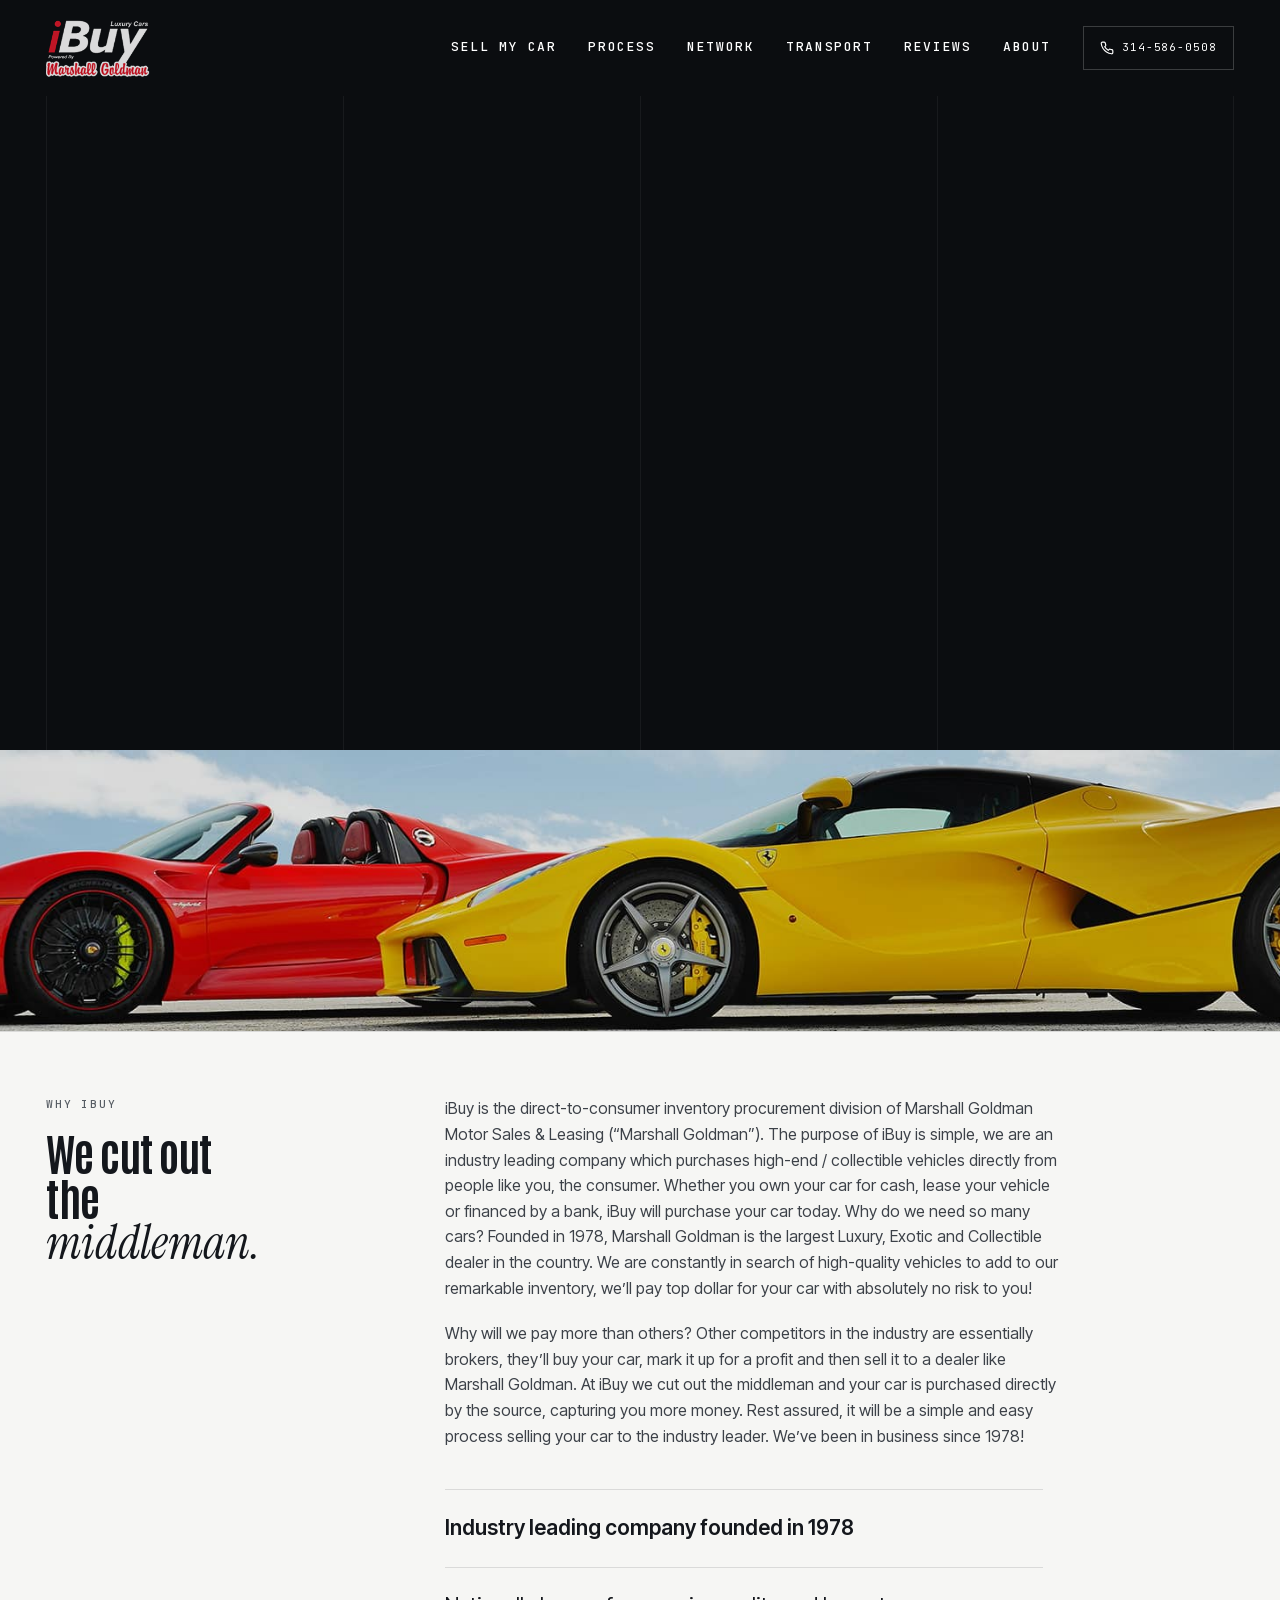
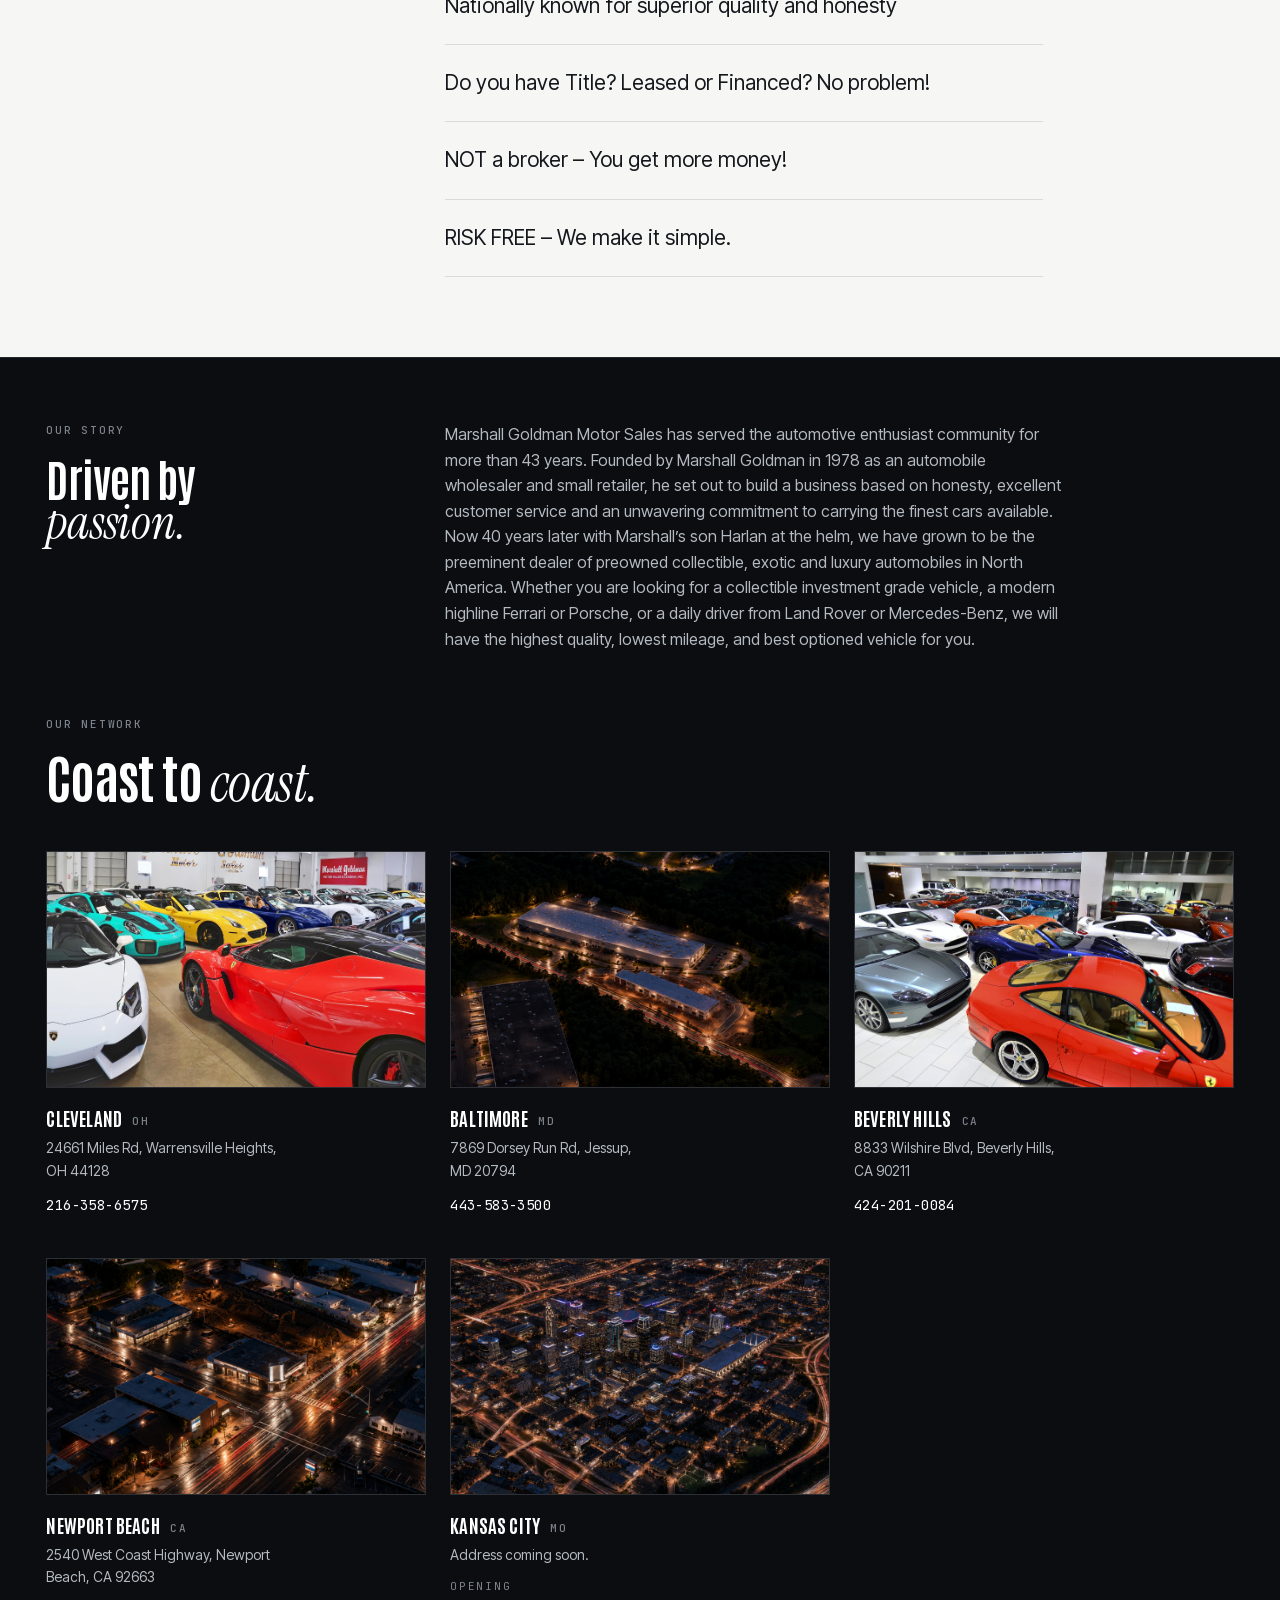
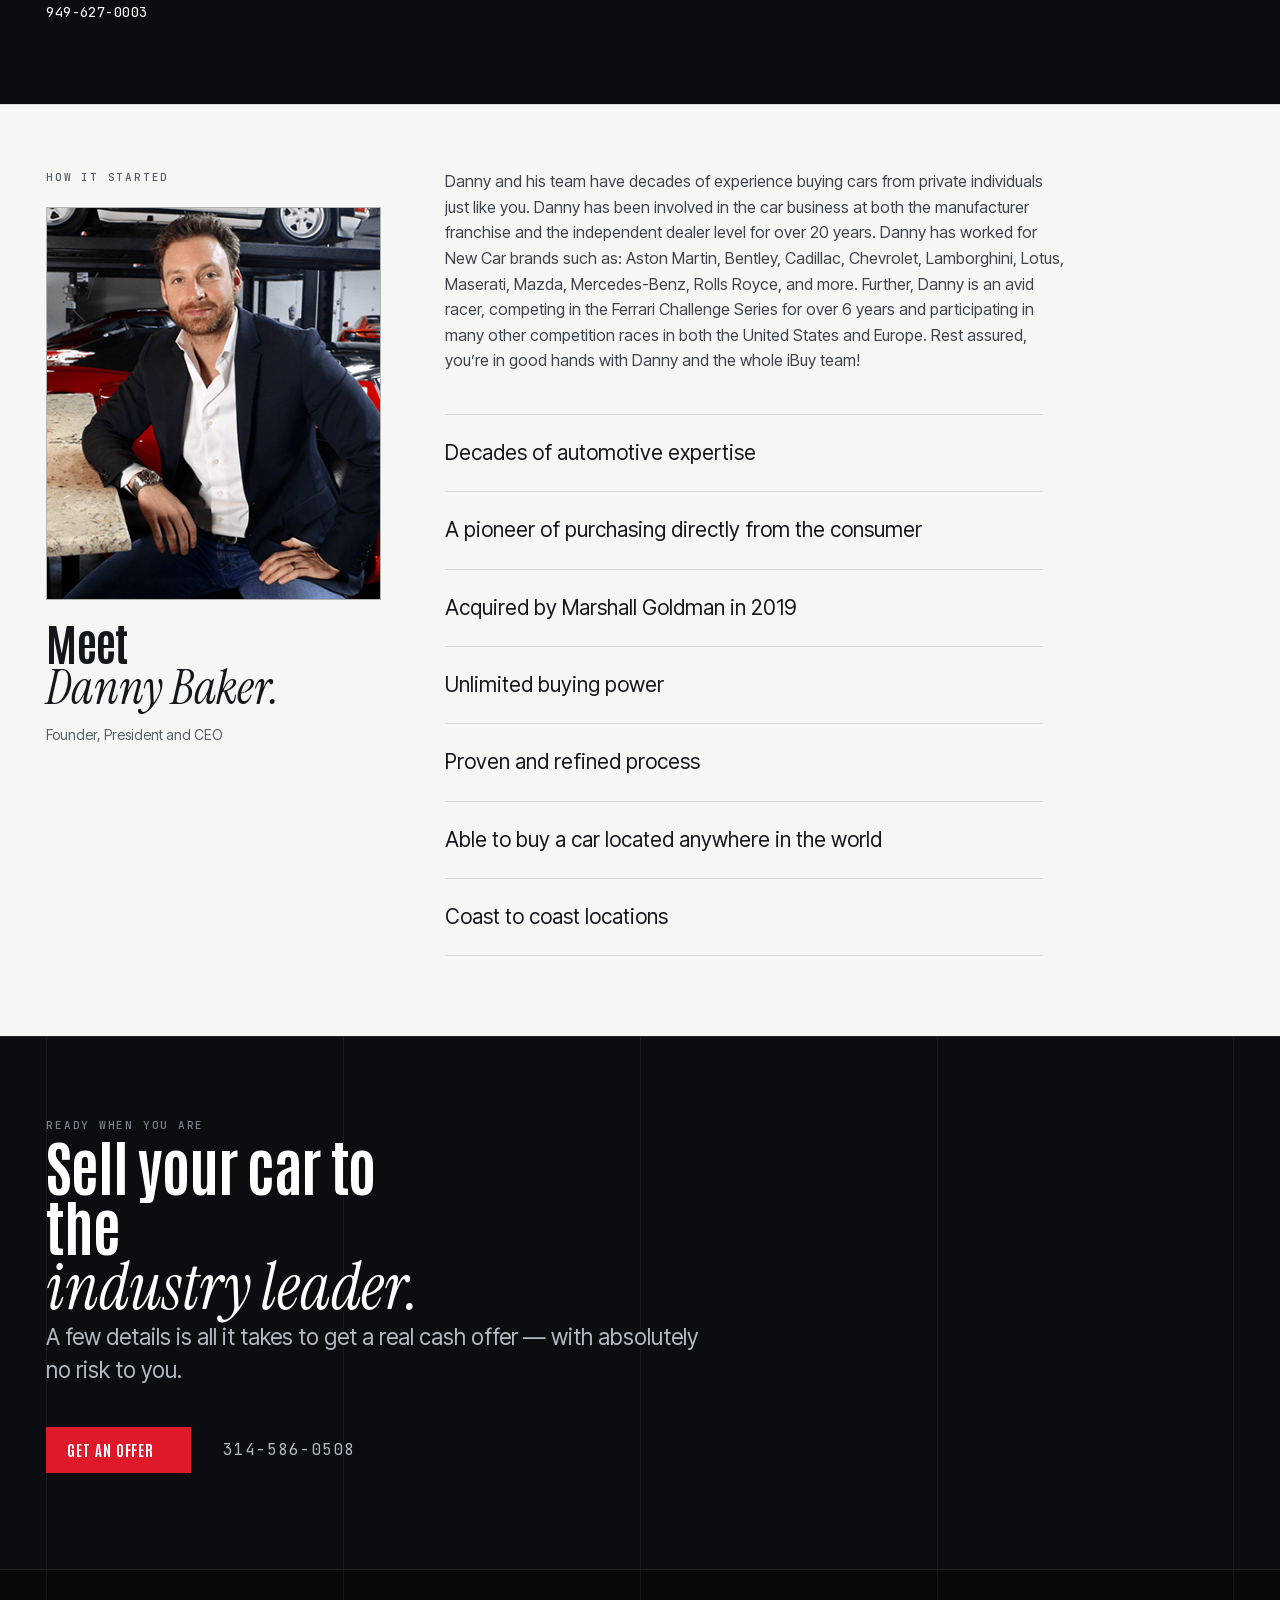
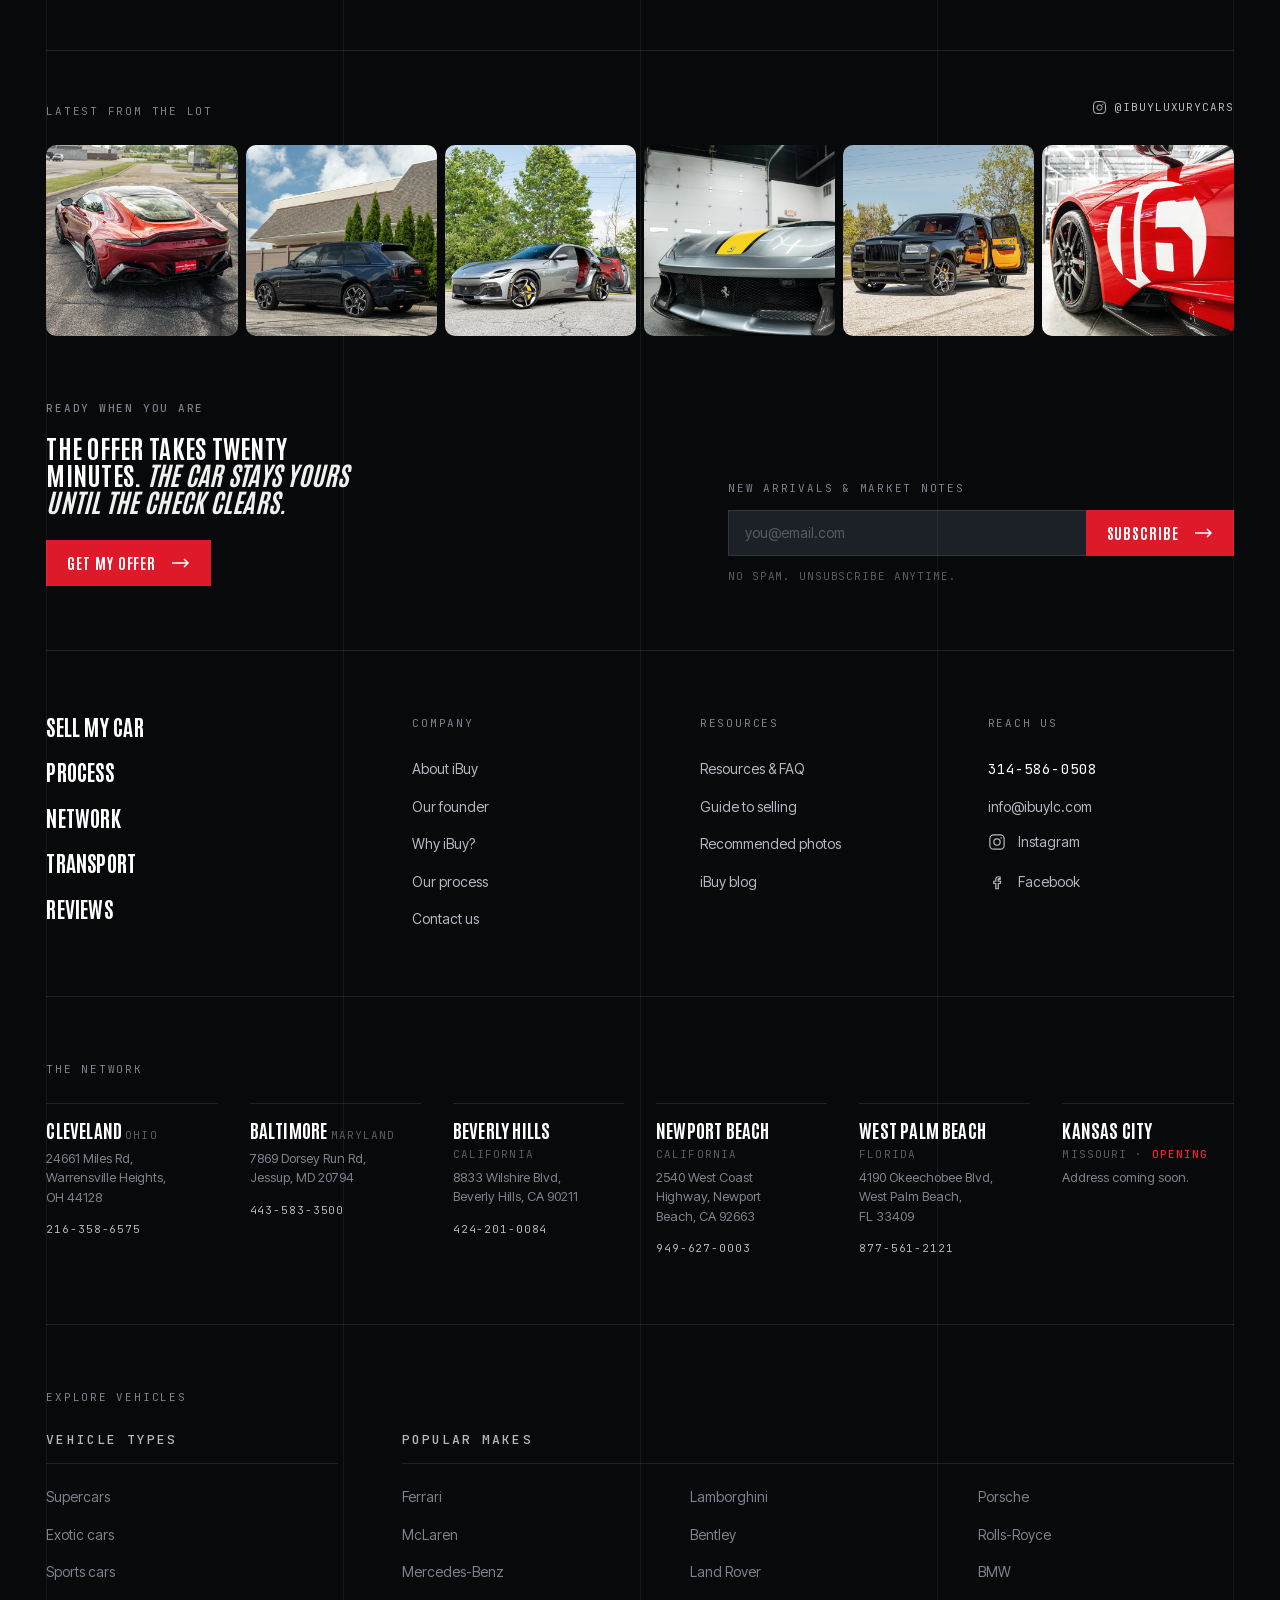
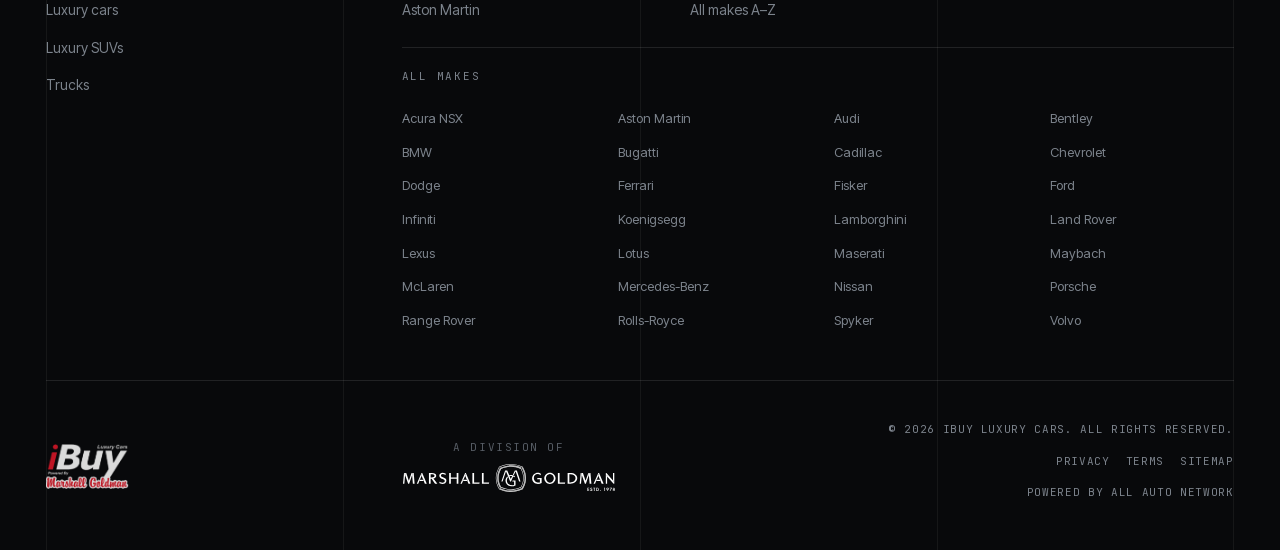
==== commit 5ddff253: "Add West Palm Beach location; restore 1:1 parity with the approved design New location — West Palm B" ====
--- a/about.html
+++ b/about.html
@@ -361,6 +361,11 @@
             <p class="fnet__city">Newport Beach <span>California</span></p>
             <p class="fnet__addr">2540 West Coast Highway, Newport Beach, CA 92663</p>
             <a class="fnet__phone" href="tel:+19496270003">949-627-0003</a>
+          </li>
+          <li>
+            <p class="fnet__city">West Palm Beach <span>Florida</span></p>
+            <p class="fnet__addr">4190 Okeechobee Blvd, West Palm Beach, FL 33409</p>
+            <a class="fnet__phone" href="tel:+18775612121">877-561-2121</a>
           </li>
           <li>
             <p class="fnet__city">Kansas City <span>Missouri &middot; <b>Opening</b></span></p>
--- a/css/custom.css
+++ b/css/custom.css
@@ -211,7 +211,7 @@
   color: #B4BAC2;
 }
 
-em, .hl {
+.hl {
   font-family: "Instrument Serif", "Times New Roman", Georgia, serif;
   font-style: italic;
   font-weight: 400;
@@ -306,6 +306,10 @@
   justify-content: center;
 }
 
+.btn-block {
+  width: 100%;
+}
+
 .aan-section {
   padding: 80px 0;
   background: #0B0D10;
@@ -1056,10 +1060,10 @@
   border-top: 1px solid rgba(255, 255, 255, 0.1);
 }
 
-/* Пять локаций в ряд, разделены линейками (верхняя граница у каждой — из
+/* Шесть локаций в ряд, разделены линейками (верхняя граница у каждой — из
    footer.css .fnet > li). Не карточки: только типографика и хайрлайны. */
 .fnet--row {
-  grid-template-columns: repeat(5, minmax(0, 1fr));
+  grid-template-columns: repeat(6, minmax(0, 1fr));
   gap: 0 2rem;
 }
 
@@ -1068,7 +1072,7 @@
   padding-right: 1.5rem;
 }
 
-/* Город чуть мельче, чтобы пять уместились без сжатия. */
+/* Город чуть мельче, чтобы шесть уместились без сжатия. */
 .fnet--row .fnet__city {
   font-size: 1.1875rem;
 }
@@ -2031,12 +2035,6 @@
   background: #F6F6F4;
   color: #14171C;
 }
-.aan-section--light h1, .aan-section--light h2, .aan-section--light h3, .aan-section--light h4, .aan-section--light h5, .aan-section--light h6, .aan-section--light .display {
-  color: #14171C;
-}
-.aan-section--light p, .aan-section--light .lead, .aan-section--light .prose--lead {
-  color: #14171C;
-}
 .aan-section--light .eyebrow {
   color: #565C63;
 }
@@ -2124,3 +2122,5247 @@
   background: #08090B;
   color: #FFFFFF;
 }
+
+/* ================= СЕКЦИИ ГЛАВНОЙ ================= */
+/* Runtime canvas colours read by network.js — NOT dealer theming. */
+:root {
+  --map-dot: rgba(255,255,255,.34);
+  --map-halo: rgba(255,255,255,.08);
+  --section-glow: rgba(255,255,255,.045);
+  --grid-line: rgba(255,255,255,.055);
+}
+
+/* ===== hero.css ===== */
+/* ==========================================================================
+   SECTION 01 — HERO  (v2)
+
+   Язык взят из референсов Alex, а не из дефолта:
+   · данные вписаны в перспективу кадра, с выносными линиями (elemets, MAP)
+   · нумерация глав + гигантская призрачная цифра (1home / Range Rover Velar)
+   · волосяная колоночная сетка и засечки по углам (RENON)
+   · конденсированные капсы (ELECTRA)
+   · моно-телеметрия
+
+   Чего здесь принципиально НЕТ: скруглений, backdrop-blur, карточек,
+   свечения под кнопкой, полосы «As seen in».
+   ========================================================================== */
+/* --- Шапка ---------------------------------------------------------------- */
+.header {
+  position: fixed;
+  inset: 0 0 auto 0;
+  z-index: 100;
+  height: 96px;
+  display: flex;
+  align-items: center;
+  border-bottom: 1px solid transparent;
+  transition: background 320ms cubic-bezier(0.22, 1, 0.36, 1), border-color 320ms cubic-bezier(0.22, 1, 0.36, 1), height 480ms cubic-bezier(0.22, 1, 0.36, 1);
+}
+
+/* Логотип ужимается вместе с шапкой. Кривая та же, что у высоты, — иначе
+   логотип и шапка приезжают в разное время, и это видно. */
+.header__logo img {
+  height: 58px;
+  width: auto;
+  transition: height 480ms cubic-bezier(0.22, 1, 0.36, 1);
+}
+
+/* Пункты меню — моно-капсы с разрядкой. Не «ссылки на сайте», а подписи на
+   приборе. Крупнее и ярче обычного моно-лейбла: это навигация, её должно быть
+   видно, а не угадывать. */
+.header__link {
+  position: relative;
+  padding: 0.5rem 0;
+  font-family: "JetBrains Mono", ui-monospace, "SF Mono", Menlo, monospace;
+  font-size: 0.8125rem;
+  font-weight: 500;
+  letter-spacing: 0.12em;
+  text-transform: uppercase;
+  color: #FFFFFF;
+  transition: color 180ms cubic-bezier(0.22, 1, 0.36, 1);
+}
+
+/* --- Каркас --------------------------------------------------------------- */
+.hero {
+  position: relative;
+  min-height: 92svh;
+  display: flex;
+  flex-direction: column;
+  padding-top: 96px;
+  overflow: hidden;
+  isolation: isolate;
+}
+
+/* Медиа. Сразу <video> — клиент просил кинематографичный видео-герой, съёмка
+   будет через несколько недель. Пока источника нет, браузер показывает poster,
+   и это ровно тот же кадр. Менять разметку потом не придётся. */
+/* Маска на САМОМ кадре, а не только скрим поверх него. Скрим гасил фото
+   затемнением — но к линии обрыва оставалось несколько процентов яркости, и
+   они срезались ножом: тонкая, но абсолютно чёткая горизонталь.
+
+   Маска убирает не яркость, а сам пиксель: к нижнему краю кадра его уже нет,
+   обрываться нечему. Резкий переход становится невозможен по построению —
+   при любой высоте кадра и любом макете. */
+.hero__media {
+  position: absolute;
+  inset: 0;
+  z-index: -3;
+  -webkit-mask-image: linear-gradient(to bottom, #000 0%, #000 74%, rgba(0, 0, 0, 0.45) 90%, transparent 100%);
+  mask-image: linear-gradient(to bottom, #000 0%, #000 74%, rgba(0, 0, 0, 0.45) 90%, transparent 100%);
+}
+
+.hero__media video,
+.hero__media img {
+  width: 100%;
+  height: 100%;
+  object-fit: cover;
+  object-position: 50% 68%;
+}
+
+/* Скрим — только под текстом слева. Кадр справа должен дышать. */
+.hero__scrim {
+  position: absolute;
+  inset: 0;
+  z-index: -2;
+  background: linear-gradient(100deg, rgba(8, 9, 11, 0.93) 0%, rgba(8, 9, 11, 0.76) 24%, rgba(8, 9, 11, 0.34) 46%, rgba(8, 9, 11, 0.04) 66%, rgba(8, 9, 11, 0) 100%), linear-gradient(to top, #0B0D10 0%, #0B0D10 5%, rgba(11, 13, 16, 0.94) 11%, rgba(11, 13, 16, 0.7) 19%, rgba(11, 13, 16, 0.34) 30%, transparent 46%), linear-gradient(to bottom, rgba(8, 9, 11, 0.62) 0%, transparent 18%);
+}
+
+/* Колоночная сетка поверх кадра — конструкция, а не декор. Продолжается во всех
+   секциях ниже (.gridlines в base.css), поэтому цвет берётся из общего токена. */
+.hero__grid {
+  position: absolute;
+  inset: 0;
+  z-index: -1;
+  pointer-events: none;
+  max-width: 1440px;
+  margin-inline: auto;
+  padding-inline: clamp(1.25rem, 0.5rem + 3vw, 4rem);
+  display: grid;
+  grid-template-columns: repeat(4, 1fr);
+}
+
+.hero__grid span {
+  border-left: 1px solid rgba(255, 255, 255, 0.055);
+}
+
+.hero__grid span:last-child {
+  border-right: 1px solid rgba(255, 255, 255, 0.055);
+}
+
+/* --- Земля -----------------------------------------------------------------
+   Типографика лежит на бетоне в перспективе. Ключ — rotateX: буквы не «поверх
+   фото», а на его плоскости. Ровно приём elemets.jpg и MAP.jpg.
+
+   Вырез машин для этого не нужен: земля и так перед ними.
+
+   Координаты подобраны под кадр hero-lineup.jpg — площадка перед линейкой.
+   Сменится кадр или придёт видео — правится здесь, больше нигде. */
+/* Плоскость садится на открытый бетон перед машинами: левее — колонка
+   заголовка, правее — панель формы, ниже — прибор и лента. */
+.hero__ground {
+  position: absolute;
+  left: 31%; /* правее абзаца в левой колонке */
+  right: 31%; /* левее панели формы */
+  bottom: 20%; /* выше прибора и ленты */
+  z-index: -1;
+  pointer-events: none;
+  overflow: hidden; /* длинная строка не должна выехать под форму */
+  perspective: 520px;
+  perspective-origin: 50% 0%;
+  /* Молчит, пока нечего показать. Проступает на бетоне только под цифру. */
+  opacity: 0;
+  transition: opacity 320ms cubic-bezier(0.22, 1, 0.36, 1);
+}
+
+.hero__ground.is-live {
+  opacity: 1;
+}
+
+.ground__plane {
+  transform: rotateX(64deg);
+  transform-origin: 50% 0%;
+  text-align: center;
+  /* Дальний край растворяется — плоскость уходит вдаль, а не обрывается. */
+  -webkit-mask-image: linear-gradient(to bottom, transparent 0%, #000 20%, #000 76%, transparent 100%);
+  mask-image: linear-gradient(to bottom, transparent 0%, #000 20%, #000 76%, transparent 100%);
+}
+
+/* Смена надписи на земле — не подмена текста, а перезапись: старое уплывает
+   вглубь площадки, новое выступает из неё. JS вешает .is-swapping на время
+   подмены (см. main.js → writeGround). */
+.ground__line,
+.ground__figure,
+.ground__line--sub {
+  transition: opacity 320ms cubic-bezier(0.22, 1, 0.36, 1), transform 480ms cubic-bezier(0.16, 1, 0.3, 1);
+}
+
+.hero__ground.is-swapping .ground__line,
+.hero__ground.is-swapping .ground__figure,
+.hero__ground.is-swapping .ground__line--sub {
+  opacity: 0;
+  transform: translateY(-10px);
+}
+
+.ground__line {
+  font-family: "JetBrains Mono", ui-monospace, "SF Mono", Menlo, monospace;
+  font-size: 0.8125rem;
+  letter-spacing: 0.34em;
+  text-transform: uppercase;
+  color: rgba(255, 255, 255, 0.6);
+  margin-bottom: 0.75rem;
+  white-space: nowrap;
+}
+
+.ground__line--sub {
+  margin: 0.75rem 0 0;
+  font-size: 0.75rem;
+  letter-spacing: 0.28em;
+  color: rgba(255, 255, 255, 0.4);
+}
+
+/* Главная цифра. Она и лежит на бетоне перед машинами. */
+.ground__figure {
+  font-family: "Antonio", "Oswald", "Helvetica Neue", sans-serif;
+  font-size: clamp(1.75rem, 2.7vw, 3.25rem);
+  font-weight: 700;
+  line-height: 0.92;
+  letter-spacing: 0.02em;
+  text-transform: uppercase;
+  font-variant-numeric: tabular-nums;
+  /* Не белый: буквы нанесены НА бетон, а не светятся над ним. */
+  color: rgba(255, 255, 255, 0.82);
+  white-space: nowrap;
+  transition: opacity 180ms cubic-bezier(0.22, 1, 0.36, 1);
+}
+
+/* Пока прибор считает — цифра на земле дышит, как живые показания. */
+.hero__ground.is-working .ground__figure {
+  opacity: 0.45;
+}
+
+/* z-index выше меток: подпись к машине не имеет права наехать на форму. */
+.hero__inner {
+  position: relative;
+  z-index: 2;
+  display: grid;
+  grid-template-columns: minmax(0, 1fr) minmax(0, 420px);
+  /* align-content: center — центрирует по вертикали ВЕСЬ блок (текст + форма
+     как одно целое) в свободном поле под шапкой.
+
+     align-items: stretch — тянет обе колонки на высоту строки, а её задаёт
+     самый высокий элемент (форма). Благодаря этому верх текста совпадает с
+     верхом формы, а низ левой колонки — с низом формы. На этом и держится
+     выравнивание trust bar по нижней линии формы: он просто прижат к низу
+     своей колонки (margin-top: auto), и подгонять отступы не нужно —
+     сменится высота формы, логотипы уедут за ней сами. */
+  align-content: center;
+  align-items: stretch;
+  gap: 4rem;
+  flex: 1;
+  padding-block: 2rem;
+}
+
+/* --- Левая колонка --------------------------------------------------------- */
+/* Ширину задаёт колонка сетки, а не max-width: конденсированный Antonio
+   при жёстком ограничении рассыпается по слову на строку.
+
+   Колонка — flex-столбец: текст сверху, trust bar прижат к низу (margin-top:
+   auto). Колонка растянута до высоты формы, поэтому логотипы садятся ровно
+   на её нижнюю линию. */
+.hero__copy {
+  position: relative;
+  display: flex;
+  flex-direction: column;
+}
+
+/* Метка главы: 01 — красная засечка — подпись. */
+.hero__chapter {
+  display: flex;
+  align-items: center;
+  gap: 0.75rem;
+  margin-bottom: 1.5rem;
+}
+
+.hero__chapter b {
+  font-family: "JetBrains Mono", ui-monospace, "SF Mono", Menlo, monospace;
+  font-size: 0.6875rem;
+  font-weight: 500;
+  letter-spacing: 0.16em;
+  color: #FFFFFF;
+}
+
+.hero__chapter i {
+  width: 24px;
+  height: 1px;
+  background: #DE192A;
+  flex: none;
+}
+
+.hero__title {
+  font-family: "Antonio", "Oswald", "Helvetica Neue", sans-serif;
+  font-size: clamp(2.75rem, 1.35rem + 4.2vw, 5.25rem);
+  font-weight: 700;
+  line-height: 0.88;
+  letter-spacing: 0.005em;
+  text-transform: uppercase;
+  text-wrap: initial;
+  margin-bottom: 1.5rem;
+}
+
+/* «Luxury & Exotic» набирается контрастной антиквой — правило одно на все
+   секции и живёт в base.css. Здесь только цвет: чуть тише белого, чтобы строка
+   не спорила с двумя капсовыми. */
+.hero__title em {
+  color: rgba(255, 255, 255, 0.94);
+}
+
+.hero__lead {
+  font-size: 1rem;
+  line-height: 1.55;
+  color: #B4BAC2;
+  max-width: 40ch;
+  margin-bottom: 2rem;
+}
+
+.hero__lead strong {
+  color: #FFFFFF;
+  font-weight: 600;
+}
+
+/* --- Trust bar -------------------------------------------------------------
+   Логотипы взяты с живого сайта клиента и перекрашены в белый: исходники
+   чёрные (рисовались под светлый фон) и на тёмном кадре были бы не видны.
+
+   Приглушены до 55%: это подпорка доверия, а не витрина чужих брендов.
+   Оживают под курсором — тогда становится понятно, что они кликабельны
+   (ссылки на публикации подставит клиент). */
+.trust {
+  display: flex;
+  align-items: center;
+  gap: 2rem;
+  flex-wrap: wrap;
+  /* Прижимает полосу к низу левой колонки — а её низ совпадает с низом формы. */
+  margin-top: auto;
+  padding-top: 2.5rem;
+}
+
+.trust__label {
+  font-family: "JetBrains Mono", ui-monospace, "SF Mono", Menlo, monospace;
+  font-size: 0.6875rem;
+  letter-spacing: 0.16em;
+  text-transform: uppercase;
+  color: #565C64;
+  white-space: nowrap;
+}
+
+.trust__list {
+  display: flex;
+  align-items: center;
+  gap: clamp(1.5rem, 3vw, 3rem);
+  flex-wrap: wrap;
+  list-style: none;
+  padding: 0;
+  margin: 0;
+}
+
+/* Монохром. Логотипы приходят в своих цветах — фиолетовый Roku, красный
+   CarBuzz, зелёный Trustpilot. В полосе доверия это радуга, которая дерётся
+   с нашим единственным акцентом. brightness(0) гасит любой цвет в чёрный,
+   invert(1) поднимает его в чистый белый — работает с любым логотипом,
+   не трогая сами файлы. */
+.trust__logo {
+  width: auto;
+  filter: brightness(0) invert(1);
+  opacity: 0.5;
+  transition: opacity 320ms cubic-bezier(0.22, 1, 0.36, 1);
+}
+
+/* Высоты — поштучно, по ОПТИЧЕСКОМУ весу, а не по одной линейке.
+   Fox и stl свёрстаны в две строки: при равной высоте они выглядят мелкими
+   рядом со словесными знаками, а те — громоздкими. Выравниваем на глаз,
+   а не по числу. */
+.trust__logo--fox {
+  height: 44px;
+}
+
+.trust__logo--stl {
+  height: 46px;
+}
+
+.trust__logo--roku {
+  height: 28px;
+}
+
+.trust__logo--buzz {
+  height: 23px;
+}
+
+.trust__logo--trust {
+  height: 29px;
+}
+
+.trust__list li:hover .trust__logo {
+  opacity: 1;
+}
+
+/* Сеть Marshall Goldman — требование клиента №3. Тонкой строкой, как
+   выходные данные, а не как «ещё один блок». */
+.hero__network {
+  font-family: "JetBrains Mono", ui-monospace, "SF Mono", Menlo, monospace;
+  font-size: 0.6875rem;
+  letter-spacing: 0.1em;
+  text-transform: uppercase;
+  color: #565C64;
+  margin-bottom: 1.25rem;
+}
+
+.hero__network span {
+  display: block;
+  margin-top: 0.5rem;
+  color: #B4BAC2;
+}
+
+/* --- Приборный блок --------------------------------------------------------
+   Один слот, два состояния. По умолчанию общие цифры; при наведении на машину
+   в ленте внизу — телеметрия этой машины. Панели лежат друг на друге в гриде,
+   поэтому переключение не дёргает раскладку. */
+.readout {
+  display: grid;
+  align-items: end;
+  min-height: 76px;
+}
+
+/* Кросс-фейд, а не подмена. Уходящая панель поднимается и тает, приходящая
+   всплывает снизу с небольшой задержкой — они не сталкиваются в кадре. */
+.readout__pane {
+  grid-area: 1/1;
+  opacity: 0;
+  visibility: hidden;
+  transform: translateY(10px);
+  transition: opacity 320ms cubic-bezier(0.22, 1, 0.36, 1), transform 480ms cubic-bezier(0.16, 1, 0.3, 1), visibility 0s linear 480ms;
+}
+
+.readout__pane.is-active {
+  opacity: 1;
+  visibility: visible;
+  transform: none;
+  /* Задержка 70ms — уходящая панель успевает убраться, и глаз не ловит наложение. */
+  transition: opacity 320ms cubic-bezier(0.22, 1, 0.36, 1) 70ms, transform 760ms cubic-bezier(0.16, 1, 0.3, 1) 70ms, visibility 0s;
+}
+
+/* Состояние по умолчанию — «5.7 s | 250 km/h» из Velar. */
+.readout__stats {
+  display: flex;
+  flex-wrap: wrap;
+  list-style: none;
+  padding: 0;
+}
+
+.readout__stats li {
+  padding-right: 1.25rem;
+  margin-right: 1.25rem;
+  border-right: 1px solid rgba(255, 255, 255, 0.1);
+}
+
+.readout__stats li:last-child {
+  border-right: 0;
+  margin-right: 0;
+}
+
+.readout__stats b {
+  display: block;
+  font-family: "Antonio", "Oswald", "Helvetica Neue", sans-serif;
+  font-size: 1.5rem;
+  font-weight: 700;
+  line-height: 1;
+}
+
+.readout__stats span {
+  display: block;
+  margin-top: 0.5rem;
+  font-family: "JetBrains Mono", ui-monospace, "SF Mono", Menlo, monospace;
+  font-size: 0.6875rem;
+  letter-spacing: 0.1em;
+  text-transform: uppercase;
+  color: #565C64;
+}
+
+/* Состояние «машина» */
+.readout__name {
+  font-family: "JetBrains Mono", ui-monospace, "SF Mono", Menlo, monospace;
+  font-size: 0.6875rem;
+  letter-spacing: 0.1em;
+  text-transform: uppercase;
+  color: #FFFFFF;
+  margin-bottom: 0.75rem;
+}
+
+.readout__grid {
+  display: flex;
+  flex-wrap: wrap;
+  margin: 0;
+}
+
+.readout__grid > div {
+  padding-right: 1.25rem;
+  margin-right: 1.25rem;
+  border-right: 1px solid rgba(255, 255, 255, 0.1);
+}
+
+.readout__grid > div:last-child {
+  border-right: 0;
+  margin-right: 0;
+}
+
+.readout__grid dt {
+  font-family: "JetBrains Mono", ui-monospace, "SF Mono", Menlo, monospace;
+  font-size: 0.6875rem;
+  letter-spacing: 0.1em;
+  text-transform: uppercase;
+  color: #565C64;
+  margin-bottom: 0.5rem;
+}
+
+.readout__grid dd {
+  margin: 0;
+  font-family: "Antonio", "Oswald", "Helvetica Neue", sans-serif;
+  font-size: 1.375rem;
+  font-weight: 700;
+  line-height: 1;
+}
+
+/* Сумма — единственная цифра, ради которой всё затевалось. */
+.readout__grid dd[data-slot=paid] {
+  color: #DE192A;
+}
+
+/* --- Живая оценка ----------------------------------------------------------
+   Главное состояние прибора. Считается, пока человек набирает форму:
+   сайт обещает «no lowballing» — здесь он это обещание выполняет на глазах. */
+.readout__status {
+  font-weight: 500;
+  color: #DE192A;
+  letter-spacing: 0.1em;
+}
+
+/* Мигает, пока идёт счёт. */
+.readout__status.is-working {
+  animation: blink 900ms steps(2, end) infinite;
+}
+
+@keyframes blink {
+  50% {
+    opacity: 0.25;
+  }
+}
+@media (prefers-reduced-motion: reduce) {
+  .readout__status.is-working {
+    animation: none;
+  }
+}
+/* Сумму на широком экране несёт ЗЕМЛЯ — здесь она была бы вторым экземпляром
+   той же цифры на одном экране. Показываем её тут только там, где земли нет
+   (узкие экраны, см. медиазапрос ниже). */
+.readout__figure {
+  display: none;
+  font-family: "Antonio", "Oswald", "Helvetica Neue", sans-serif;
+  font-size: clamp(2rem, 1.2rem + 2.2vw, 3rem);
+  font-weight: 700;
+  line-height: 1;
+  letter-spacing: 0.01em;
+  /* Табличные цифры: при прокрутке разряды не должны прыгать по ширине. */
+  font-variant-numeric: tabular-nums;
+  margin-bottom: 0.5rem;
+}
+
+/* Доказательство. Всплывает ровно там, где у человека сомнение «занизят». */
+.readout__compare {
+  font-family: "JetBrains Mono", ui-monospace, "SF Mono", Menlo, monospace;
+  font-size: 0.6875rem;
+  letter-spacing: 0.08em;
+  text-transform: uppercase;
+  color: #7C838C;
+  min-height: 1rem;
+}
+
+.readout__compare b {
+  color: #FFFFFF;
+  font-weight: 500;
+}
+
+/* --- Выносные линии к машинам ----------------------------------------------
+   Главный приём из elemets.jpg / MAP.jpg: подпись не лежит поверх кадра,
+   а привязана тонкой линией к объекту в нём. Точка — на машине, линия — вверх,
+   подпись — на конце. Живёт только на широком экране, где кадр не обрезан. */
+.hero__tags {
+  position: absolute;
+  inset: 0;
+  z-index: 1;
+  pointer-events: none;
+  display: none;
+}
+
+.tag {
+  position: absolute;
+  display: flex;
+  flex-direction: column;
+  align-items: flex-start;
+}
+
+/* Точка на машине */
+.tag::after {
+  content: "";
+  position: absolute;
+  left: -3px;
+  bottom: -3px;
+  width: 6px;
+  height: 6px;
+  border: 1px solid rgba(255, 255, 255, 0.9);
+  border-radius: 50%;
+  background: rgba(255, 255, 255, 0.15);
+}
+
+/* Выносная линия вверх от точки */
+.tag__line {
+  width: 1px;
+  height: var(--tag-h, 54px);
+  background: linear-gradient(to bottom, rgba(255, 255, 255, 0.55), rgba(255, 255, 255, 0.15));
+  order: 2;
+}
+
+.tag__label {
+  order: 1;
+  padding-bottom: 0.5rem;
+  transform: translateX(-2px);
+  font-family: "JetBrains Mono", ui-monospace, "SF Mono", Menlo, monospace;
+  font-size: 0.6875rem;
+  letter-spacing: 0.1em;
+  text-transform: uppercase;
+  color: rgba(255, 255, 255, 0.92);
+  white-space: nowrap;
+  text-shadow: 0 1px 12px rgba(0, 0, 0, 0.85);
+}
+
+.tag__label small {
+  display: block;
+  font-size: 0.625rem;
+  letter-spacing: 0.08em;
+  color: rgba(255, 255, 255, 0.5);
+}
+
+/* Позиции подобраны по кадру hero-lineup.jpg. Сменится фото/видео —
+   пересчитать здесь, больше нигде.
+   Держимся левее панели формы (она начинается примерно с 66%): подпись,
+   заезжающая под панель, — это мусор, а не приём. Две метки, не три:
+   третья упиралась в форму, а сдержанность тут читается как вкус. */
+.tag--a {
+  left: 35%;
+  bottom: 33%;
+  --tag-h: 52px;
+}
+
+/* Ferrari 812 */
+.tag--b {
+  left: 49%;
+  bottom: 36%;
+  --tag-h: 74px;
+}
+
+/* Lamborghini Revuelto */
+@media (min-width: 1200px) {
+  .hero__tags {
+    display: block;
+  }
+}
+/* --- Правая колонка: форма-прибор ------------------------------------------
+   Не карточка. Панель: прямые углы, волосяная рамка, плотный фон,
+   никакого блюра. Засечки по углам — из RENON. */
+/* Белая панель на тёмном кадре. Она обязана «выстреливать»: это единственное
+   место сделки на экране. Тёмная плашка на тёмном фото растворялась.
+   Тень — не декор, а то, что отрывает панель от фотографии. */
+/* СВЕТЛОЕ матовое стекло, а не тёмная карточка с блюром.
+   Тёмная полупрозрачная плашка со скруглениями — самый узнаваемый след
+   нейросети, и мы её уже один раз выбросили. Здесь стекло работает иначе:
+   панель остаётся белой и продолжает выстреливать с тёмного кадра, но
+   фотография слегка проступает сквозь неё — как через матовое архитектурное
+   стекло. Углы прямые, свечения нет.
+
+   0.88, а не 0.7: ниже этого белый перестаёт держать контраст, и панель
+   снова начинает тонуть в фото — ровно то, от чего мы уходили. */
+.quote {
+  position: relative;
+  background: rgba(255, 255, 255, 0.88);
+  backdrop-filter: blur(28px) saturate(1.2);
+  -webkit-backdrop-filter: blur(28px) saturate(1.2);
+  color: #14171C;
+  border: 0;
+  border-radius: 0;
+  /* Компактнее: панель — прибор, а не просторная карточка. */
+  padding: 1.5rem 1.25rem 1.25rem;
+  box-shadow: 0 40px 90px -24px rgba(0, 0, 0, 0.85), 0 8px 24px -8px rgba(0, 0, 0, 0.5);
+}
+
+/* Если браузер не умеет backdrop-filter — панель обязана остаться
+   непрозрачной, иначе текст ляжет прямо на фотографию. */
+@supports not ((backdrop-filter: blur(1px)) or (-webkit-backdrop-filter: blur(1px))) {
+  .quote {
+    background: #FFFFFF;
+  }
+}
+/* Красная засечка по углам — единственный акцент, оставшийся от тёмной версии. */
+.quote::before,
+.quote::after {
+  content: "";
+  position: absolute;
+  width: 10px;
+  height: 10px;
+  border: 1px solid #DE192A;
+}
+
+.quote::before {
+  top: -1px;
+  left: -1px;
+  border-right: 0;
+  border-bottom: 0;
+}
+
+.quote::after {
+  bottom: -1px;
+  right: -1px;
+  border-left: 0;
+  border-top: 0;
+}
+
+.quote__head {
+  padding-bottom: 0.75rem;
+  border-bottom: 1px solid rgba(20, 23, 28, 0.16);
+  margin-bottom: 1.25rem;
+}
+
+.quote__title {
+  font-family: "Antonio", "Oswald", "Helvetica Neue", sans-serif;
+  font-size: 1.5rem;
+  font-weight: 700;
+  line-height: 1;
+  letter-spacing: 0.02em;
+  text-transform: uppercase;
+  color: #14171C;
+}
+
+/* --- Поля внутри белой панели ----------------------------------------------
+   Базовые .field рассчитаны на тёмный фон: белый текст, светлые линейки.
+   На белом они бы просто исчезли. Перекрашиваем в пределах .quote. */
+.quote .field__label {
+  color: #565C63;
+}
+
+.quote .field__optional {
+  color: #878D95;
+}
+
+/* Настоящие поля ввода, а не подчёркнутые линейки.
+   Линейка выглядела приборно, но глазом не читалась как место, куда пишут:
+   у неё нет ни границы, ни «дна». Заливка + рамка возвращают полю понятную
+   форму — человек видит коробку и понимает, что в неё вводят.
+
+   Радиус 2px, а не 8-10: скругления — то, по чему макет опознаётся как
+   сгенерированный, но абсолютно острый угол на поле ввода выглядит грубо.
+   Два пикселя снимают резкость, не превращая поле в «пилюлю». */
+.quote .field__input {
+  height: 46px;
+  padding: 0 1rem;
+  background: #F1F3F5;
+  border: 1px solid #D7DBDF;
+  border-bottom: 1px solid #D7DBDF;
+  border-radius: 2px;
+  color: #14171C;
+}
+
+.quote .field__input::placeholder {
+  color: #878D95;
+}
+
+.quote .field__input:hover {
+  background: #EAEDF0;
+  border-color: #B9BFC5;
+}
+
+/* В фокусе поле белеет — оно «открылось». Рамка темнеет, вокруг мягкий ореол:
+   он заменяет системный фокус-ринг, который на светлой панели смотрелся бы
+   инородно. */
+.quote .field__input:focus {
+  background: #FFFFFF;
+  border-color: #14171C;
+  box-shadow: 0 0 0 3px rgba(20, 23, 28, 0.1);
+}
+
+.quote .field__input[aria-invalid=true] {
+  border-color: #DE192A;
+  background: rgba(222, 25, 42, 0.04);
+  box-shadow: none;
+}
+
+.quote .field__input[aria-invalid=true]:focus {
+  box-shadow: 0 0 0 3px rgba(222, 25, 42, 0.3);
+}
+
+.quote .field__error {
+  color: #B3121F;
+}
+
+.quote__grid {
+  display: grid;
+  grid-template-columns: 1fr 1fr;
+  gap: 0.75rem 1.25rem;
+  margin-bottom: 1.25rem;
+}
+
+.quote__grid .field--full {
+  grid-column: 1/-1;
+}
+
+/* --- Телеметрия сети -------------------------------------------------------
+   Требование клиента №3: сеть Marshall Goldman и пять локаций. Ставим прямо
+   в герой отдельной полосой — как приборная строка, а не как «ещё один блок». */
+/* Полоса под прибор и ленту. Сейчас они закомментированы в разметке, но стили
+   остаются: раскомментируют — заработает без правок. */
+.hero__rail {
+  position: relative;
+  display: flex;
+  align-items: flex-end;
+  justify-content: space-between;
+  gap: 2rem;
+  padding-bottom: 1rem;
+}
+
+.instrument {
+  display: flex;
+  flex-direction: column;
+  gap: 0.5rem;
+  flex: 1;
+  min-width: 0;
+}
+
+/* --- Живая линейка ---------------------------------------------------------
+   Наведение или фокус на машине перещёлкивает приборный блок слева.
+   Кнопки, а не div: работает с клавиатуры и с тача, читается скринридером. */
+.lineup {
+  display: flex;
+  align-items: center;
+  gap: 1.5rem;
+  flex-wrap: wrap;
+  border-top: 1px solid rgba(255, 255, 255, 0.2);
+}
+
+.lineup__label {
+  font-family: "JetBrains Mono", ui-monospace, "SF Mono", Menlo, monospace;
+  font-size: 0.6875rem;
+  letter-spacing: 0.16em;
+  text-transform: uppercase;
+  color: #565C64;
+  white-space: nowrap;
+}
+
+.lineup__list {
+  display: flex;
+  align-items: center;
+  gap: 1.25rem;
+  flex-wrap: wrap;
+  list-style: none;
+  padding: 0;
+}
+
+/* Засечка сверху — деление на шкале. Активная краснеет. */
+.lineup__item {
+  position: relative;
+  /* 44px — палец. Текст прижат к низу, засечка остаётся наверху. */
+  display: inline-flex;
+  align-items: flex-end;
+  min-height: 44px;
+  padding: 0.75rem 0 0.5rem;
+  background: none;
+  border: 0;
+  font-family: "JetBrains Mono", ui-monospace, "SF Mono", Menlo, monospace;
+  font-size: 0.6875rem;
+  letter-spacing: 0.1em;
+  text-transform: uppercase;
+  color: #7C838C;
+  white-space: nowrap;
+  transition: color 320ms cubic-bezier(0.22, 1, 0.36, 1), transform 480ms cubic-bezier(0.16, 1, 0.3, 1);
+}
+
+/* Засечка вырастает и краснеет — но не прыжком: expo-кривая сажает её мягко. */
+.lineup__item::before {
+  content: "";
+  position: absolute;
+  top: 0;
+  left: 0;
+  width: 1px;
+  height: 6px;
+  background: rgba(255, 255, 255, 0.2);
+  transition: height 480ms cubic-bezier(0.16, 1, 0.3, 1), background 320ms cubic-bezier(0.22, 1, 0.36, 1);
+}
+
+.lineup__item:hover,
+.lineup__item:focus-visible,
+.lineup__item.is-active {
+  color: #FFFFFF;
+  /* Микросдвиг вверх: элемент «поднимается» под курсор, а не просто белеет. */
+  transform: translateY(-2px);
+}
+
+.lineup__item:hover::before,
+.lineup__item:focus-visible::before,
+.lineup__item.is-active::before {
+  height: 14px;
+  background: #DE192A;
+}
+
+/* --- Появление -------------------------------------------------------------
+   Своей анимации у героя больше нет. Он ездит на общем [data-rise] из base.css:
+   на сайте не должно быть двух разных механик появления — одна на загрузке,
+   другая на скролле. Герой просто оказывается в кадре сразу, поэтому его
+   лесенка играет на загрузке. */
+/* --- Заглушка следующей секции (удалить, когда сделаем Section 02) --------- */
+.next-stub {
+  min-height: 42svh;
+  display: flex;
+  align-items: center;
+  background: #0B0D10;
+  border-top: 1px solid rgba(255, 255, 255, 0.1);
+}
+
+/* ==========================================================================
+   Адаптив
+   ========================================================================== */
+/* ==========================================================================
+   НИЗКИЕ ЭКРАНЫ
+
+   Герой обязан помещаться целиком, а не обрезаться. Ширина тут ни при чём —
+   виновата ВЫСОТА: на 1180×560 форма уходила на 46px за нижний край, и кнопка
+   «Get my offer» — главное действие страницы — оказывалась за фолдом.
+
+   Поэтому запросы по height, а не по width. Жмём то, что дышит: шапку, кегль
+   заголовка, отступы и высоту полей. Ничего не прячем — на маленьком ноутбуке
+   человек должен видеть тот же герой, только плотнее.
+   ========================================================================== */
+@media (max-height: 800px) {
+  :root {
+    --header-h: 76px;
+    --header-h-stuck: 58px;
+    --logo-h: 46px;
+    --logo-h-stuck: 34px;
+    --ctl-h: 42px;
+    --fs-display: clamp(2.25rem, 1rem + 3.2vw, 3.6rem);
+  }
+  .hero__inner {
+    padding-block: 1.25rem;
+    gap: 2.5rem;
+  }
+  .hero__title {
+    margin-bottom: 1rem;
+  }
+  .hero__lead {
+    margin-bottom: 1.25rem;
+  }
+  .quote {
+    padding: 1.25rem 1.25rem 1rem;
+  }
+  .trust {
+    padding-top: 1.5rem;
+    gap: 1.5rem;
+  }
+  .trust__logo--fox {
+    height: 34px;
+  }
+  .trust__logo--stl {
+    height: 36px;
+  }
+  .trust__logo--roku {
+    height: 22px;
+  }
+  .trust__logo--buzz {
+    height: 18px;
+  }
+  .trust__logo--trust {
+    height: 23px;
+  }
+}
+@media (max-height: 660px) {
+  :root {
+    --header-h: 64px;
+    --header-h-stuck: 52px;
+    --logo-h: 38px;
+    --logo-h-stuck: 30px;
+    --ctl-h: 38px;
+    --fs-display: clamp(1.9rem, 0.9rem + 2.6vw, 2.9rem);
+  }
+  .hero__inner {
+    padding-block: 1rem;
+  }
+  .hero__lead {
+    margin-bottom: 1rem;
+  }
+  .quote {
+    padding: 1rem;
+  }
+  .trust {
+    padding-top: 1.25rem;
+    gap: 1.25rem;
+  }
+  .trust__logo--fox {
+    height: 26px;
+  }
+  .trust__logo--stl {
+    height: 28px;
+  }
+  .trust__logo--roku {
+    height: 17px;
+  }
+  .trust__logo--buzz {
+    height: 14px;
+  }
+  .trust__logo--trust {
+    height: 18px;
+  }
+}
+@media (max-width: 1080px) {
+  .hero {
+    min-height: auto;
+  }
+  /* Земля живёт перспективой, а перспектива живёт шириной. На узкой колонке
+     наклонённая плоскость превращается в нечитаемую кашу — убираем её,
+     и сумму снова несёт прибор. */
+  .hero__ground {
+    display: none;
+  }
+  .readout__figure {
+    display: block;
+  }
+  .hero__inner {
+    grid-template-columns: 1fr;
+    align-items: start;
+    gap: 2.5rem;
+    padding-block: 2.5rem 2.5rem;
+  }
+  .hero__lead {
+    max-width: 48ch;
+  }
+  .quote {
+    max-width: 520px;
+  }
+  /* Кадр становится полосой сверху: горизонтальное фото, растянутое на всю
+     высоту стопки, зумится так, что от линейки машин ничего не остаётся. */
+  .hero__media,
+  .hero__scrim {
+    height: 68svh;
+    inset: 0 0 auto 0;
+  }
+  .hero__scrim {
+    background: linear-gradient(to bottom, rgba(8, 9, 11, 0.84) 0%, rgba(8, 9, 11, 0.68) 20%, rgba(8, 9, 11, 0.62) 52%, rgba(8, 9, 11, 0.86) 80%, #0B0D10 100%);
+  }
+  .hero__grid {
+    display: none;
+  }
+}
+@media (max-width: 860px) {
+  .header__nav {
+    display: none;
+  }
+  .header__phone {
+    order: 2;
+    margin-left: auto;
+    padding: 0.5rem 0.75rem;
+  }
+  .header__phone span {
+    display: none;
+  }
+  .header__burger {
+    order: 3;
+    display: inline-flex;
+  }
+  /* stretch, а не flex-start: при flex-start блок сжимается по контенту,
+     а контент — лента с nowrap. Она распирала прибор шире экрана, и всё
+     лишнее просто срезалось body { overflow-x: hidden }. Тянем на 100%
+     и явно разрешаем сжатие через min-width: 0, иначе overflow-x у ленты
+     не работает — ей нужна определённая ширина. */
+  .hero__rail {
+    flex-direction: column;
+    align-items: stretch;
+    gap: 1rem;
+  }
+  .instrument,
+  .lineup {
+    width: 100%;
+    min-width: 0;
+  }
+  .lineup {
+    gap: 0.75rem;
+  }
+  /* Лента уезжает в горизонтальный скролл, а не сыпется в пять строк. */
+  .lineup__list {
+    flex-wrap: nowrap;
+    overflow-x: auto;
+    gap: 1.25rem;
+    width: 100%;
+    min-width: 0;
+    padding-bottom: 0.25rem;
+    scrollbar-width: none;
+  }
+  .lineup__list::-webkit-scrollbar {
+    display: none;
+  }
+}
+@media (max-width: 560px) {
+  /* Те же два состояния, но теснее: на 390px шапка в 96px съедает четверть
+     экрана. Переопределяем токены — правила высоты и логотипа не трогаем. */
+  :root {
+    --header-h: 72px;
+    --header-h-stuck: 56px;
+    --logo-h: 42px;
+    --logo-h-stuck: 30px;
+  }
+  .quote {
+    padding: 1.5rem 1.25rem 1.25rem;
+  }
+  /* Два поля в ряд на узком экране — тесно. В колонку. */
+  .quote__grid {
+    grid-template-columns: 1fr;
+  }
+  /* Во flex три показателя переносились «2 + 1» с висящей линейкой.
+     Сетка держит их в строку.
+     minmax(0, 1fr), а не 1fr: у 1fr минимум — min-content, и длинное
+     «Newport Beach» распирало колонку за край экрана. */
+  .readout__stats,
+  .readout__grid {
+    display: grid;
+    grid-template-columns: repeat(3, minmax(0, 1fr));
+  }
+  .readout__stats li,
+  .readout__grid > div {
+    padding-right: 0.75rem;
+    margin-right: 0;
+    min-width: 0;
+  }
+  .readout__stats b,
+  .readout__grid dd {
+    font-size: 1rem;
+    line-height: 1.15;
+    overflow-wrap: break-word;
+  }
+  .readout__stats span,
+  .readout__grid dt {
+    font-size: 0.625rem;
+    letter-spacing: 0.06em;
+  }
+  .readout {
+    min-height: 88px;
+  }
+  .readout__name {
+    font-size: 0.625rem;
+  }
+}
+/* ===== network.css ===== */
+/* ==========================================================================
+   SECTION 02 — NETWORK
+   Точечная карта США, локации Marshall Goldman, дуги перегона между ними.
+   Язык тот же, что в герое: волосяные линейки, моно-подписи, красный только
+   на активном состоянии. Никаких скруглений и блюра.
+   ========================================================================== */
+/* Верхний отступ как у остальных секций — заголовок больше не липнет к границе
+   с героем. Нижний оставлен ужатым: карта всё ещё должна помещаться в один экран
+   ноутбука, иначе низ страны уходит за край. Воздух добавляем сверху, где он
+   ничего не ломает.
+
+   Линейки сверху нет намеренно: фото героя растворяется в этот же цвет, и любая
+   граница тут же выдаёт стык, который мы и убираем. */
+.network {
+  position: relative;
+  padding-block: 4rem 4rem;
+  background: #0B0D10;
+  overflow: hidden;
+}
+
+/* Свет сбоку. Не по центру: центральное свечение читается как виньетка от
+   софтбокса и выдаёт «сделано в CSS». Смещённый источник ведёт себя как свет,
+   падающий на местность откуда-то извне кадра — и держит наклон карты.
+
+   Два слоя: холодный белый слева-сверху даёт объём, тёплый красный справа-снизу
+   подхватывает фирменный цвет и не даёт секции стать серой. Оба на грани
+   видимости — их работа в том, чтобы их не замечали.
+
+   Цвета из токенов: на светлой теме белое свечение было бы невидимым. */
+.network::before {
+  content: "";
+  position: absolute;
+  inset: 0;
+  pointer-events: none;
+  /* Белое свечение — по центру: оно светит на карту, а не в угол секции.
+     Чуть выше середины (46%), потому что карта висит в верхней половине —
+     ровно 50% увели бы свет под неё.
+
+     Красное осталось сбоку: два источника в центре погасили бы друг друга в
+     сплошную виньетку — ту самую, что читается как «сделано в CSS». */
+  background: radial-gradient(62% 70% at 50% 46%, rgba(255, 255, 255, 0.045), transparent 70%), radial-gradient(38% 48% at 88% 76%, rgba(222, 25, 42, 0.1), transparent 70%);
+}
+
+/* --- Шапка секции ---------------------------------------------------------- */
+/* 74ch, а не 62: на 62 абзац разворачивался в пять строк и один этой лишней
+   строкой выталкивал карту за нижний край экрана. Шире — четыре строки. */
+.network__head {
+  position: relative;
+  max-width: 74ch;
+  margin-bottom: 1rem;
+}
+
+.network__title {
+  font-family: "Antonio", "Oswald", "Helvetica Neue", sans-serif;
+  font-size: clamp(1.85rem, 1.2rem + 2.4vw, 3rem);
+  font-weight: 700;
+  line-height: 0.94;
+  letter-spacing: 0.01em;
+  text-transform: uppercase;
+  margin-bottom: 1.5rem;
+}
+
+/* Тот же приём, что в герое: смысловая часть — контуром, не цветом.
+   currentColor, а не белый: на светлой теме белый контур исчезает. */
+/* Антиква вместо контура — общее правило в base.css. */
+.network__title em {
+  color: rgba(255, 255, 255, 0.94);
+}
+
+.network__lead {
+  font-size: clamp(1rem, 0.94rem + 0.28vw, 1.1875rem);
+  line-height: 1.6;
+  color: #B4BAC2;
+}
+
+.network__lead strong {
+  color: #FFFFFF;
+  font-weight: 600;
+}
+
+/* --- Раскладка ------------------------------------------------------------- */
+.network__body {
+  position: relative;
+  display: grid;
+  grid-template-columns: minmax(0, 1fr) minmax(0, 300px);
+  gap: 4rem;
+  align-items: start;
+}
+
+/* --- Карта ----------------------------------------------------------------- */
+/* Наклон делает из схемы местность. Но «2010» в наклонённых картах создаёт не
+   наклон, а то, что вокруг него: выдавленная плита с боковой стенкой, глянцевый
+   градиент, скос, тени, объёмные булавки. Ничего этого здесь нет.
+   Глубину даёт ДЫМКА к горизонту, а не фаска. */
+/* Коробка держит наклонённую плоскость ЦЕЛИКОМ. Наклон сжимает её по высоте,
+   но перспектива при этом РАСШИРЯЕТ ближний край — если не дать запаса,
+   страна обрезается по бокам и снизу.
+
+   perspective 2400px, а не 1500: чем дальше камера, тем слабее раздувается
+   ближний край. Наклон остаётся, а страна перестаёт вылезать за кадр. */
+/* Коробка держит наклонённую плоскость с запасом СНИЗУ: без него южный край
+   страны упирался в подпись под картой, и снизу она выглядела обрезанной.
+   Дуги от этого не страдают — они рисуются в слое с overflow: visible
+   и спокойно уходят выше коробки. */
+.map {
+  position: relative;
+  margin: 0 0 2.5rem;
+  aspect-ratio: 1000/450;
+  perspective: 2400px;
+  perspective-origin: 50% 45%;
+}
+
+/* 38°. Потолок здесь не вкус, а читаемость: на 50° силуэт США схлопывается
+   в абстрактную сетку, и карта теряет единственное, ради чего она тут.
+
+   БЕЗ scale. Масштабировать плоскость нельзя: вместе с ней съедут в размере
+   подписи городов, а они должны остаться читаемыми. Место карте даём коробкой,
+   а не растяжением. */
+/* Поля по бокам — не декоративный отступ, а ЗАПАС ПОД ПЕРСПЕКТИВУ.
+   Наклон приближает нижний край к камере, и он раздувается примерно на 5%.
+   Без запаса страна обрезается слева и справа. */
+.map__stage {
+  position: absolute;
+  left: 4%;
+  right: 4%;
+  top: 50%;
+  aspect-ratio: 1000/528;
+  transform: translateY(-50%) rotateX(38deg);
+  transform-origin: 50% 60%;
+  transform-style: preserve-3d;
+  /* ДЫМКИ ЗДЕСЬ НЕТ, И ЭТО НАМЕРЕННО.
+
+     Была маска, гасившая дальний край «для глубины». Но точки страны и так
+     нарисованы при 26% непрозрачности, и маска глушила их ещё вдвое: 0.26 x 0.5
+     это ~0.13 — северные штаты растворялись в фоне. Формально страна была на
+     месте, а глазами её там не было. Карта читалась обрезанной.
+
+     Глубину и без того дают наклон и дуги, летящие НАД плоскостью. Верхний край
+     страны — это её настоящая северная граница, а не горизонт, и растворять
+     её незачем. */
+}
+
+/* Точки страны. Canvas, а не SVG: точек 3094, и в DOM они убивают анимацию. */
+.map__dots {
+  position: absolute;
+  inset: 0;
+  width: 100%;
+  height: 100%;
+}
+
+/* Маркеры и подписи — В наклонённой плоскости. Подписи ложатся на местность,
+   кольца пинга становятся эллипсами: так и выглядит круг на плоскости,
+   уходящей в перспективу. */
+.map__svg {
+  position: absolute;
+  inset: 0;
+  width: 100%;
+  height: 100%;
+  overflow: visible;
+}
+
+/* Слой дуг. НЕ наклонён и лежит поверх: маршрут должен лететь НАД страной,
+   а не быть покрашен на асфальте. */
+.map__air {
+  position: absolute;
+  inset: 0;
+  width: 100%;
+  height: 100%;
+  overflow: visible;
+  pointer-events: none;
+}
+
+/* Дуга перегона между локациями (требование клиента №3). */
+.arc {
+  fill: none;
+  stroke: #DE192A;
+  stroke-width: 1.4;
+  opacity: 0.75;
+  vector-effect: non-scaling-stroke;
+}
+
+/* --- Маркеры --------------------------------------------------------------- */
+.marker__dot {
+  fill: #FFFFFF;
+  transition: fill 320ms cubic-bezier(0.22, 1, 0.36, 1), r 480ms cubic-bezier(0.16, 1, 0.3, 1);
+}
+
+.marker__halo {
+  fill: rgba(255, 255, 255, 0.08);
+  opacity: 0;
+  transition: opacity 320ms cubic-bezier(0.22, 1, 0.36, 1);
+}
+
+/* --- Пинг источника --------------------------------------------------------
+   Точка, из которой расходятся дуги, бьёт кольцами — как радар.
+   Живёт ТОЛЬКО на активном маркере: если пульсируют все пять, источник
+   ничем не выделен, и приём не работает.
+
+   transform-box: fill-box обязателен. Без него transform-origin у SVG-круга
+   считается от вьюпорта, а не от самого круга, и кольца разлетаются в угол. */
+.marker__ping {
+  fill: none;
+  stroke: #DE192A;
+  stroke-width: 1.5;
+  opacity: 0;
+  transform-box: fill-box;
+  transform-origin: center;
+}
+
+/* Время ЛИНЕЙНОЕ, и это принципиально. С expo-кривой (--e-out) почти весь
+   прогресс съедается в первые кадры: на 10% цикла кольцо уже прозрачное на 60%.
+   Волна не расходится, а вспыхивает и гаснет. Форму задаём кейфреймами. */
+.marker.is-active .marker__ping {
+  animation: ping 2.8s linear infinite;
+}
+
+/* Сдвиг по фазе — кольца идут волнами, а не одним толчком. */
+.marker.is-active .marker__ping:nth-of-type(2) {
+  animation-delay: 0.93s;
+}
+
+.marker.is-active .marker__ping:nth-of-type(3) {
+  animation-delay: 1.86s;
+}
+
+@keyframes ping {
+  0% {
+    transform: scale(1);
+    opacity: 0;
+    stroke-width: 2;
+  }
+  /* Волна рождается почти мгновенно... */
+  8% {
+    opacity: 0.9;
+  }
+  /* ...потом расходится с замедлением: половина пути за 40% времени. */
+  40% {
+    transform: scale(5.5);
+    opacity: 0.42;
+    stroke-width: 1.1;
+  }
+  100% {
+    transform: scale(9); /* r=4 → радиус 36px: на карте это уже читается */
+    opacity: 0;
+    stroke-width: 0.4; /* кольцо истончается, уходя — как настоящая волна */
+  }
+}
+/* Подписи живут ВНУТРИ svg: кегль задан в единицах viewBox и масштабируется
+   вместе с плоскостью. Поэтому число здесь крупнее, чем кажется — на экране
+   оно ужимается вместе с картой. */
+.marker__label {
+  font-family: "JetBrains Mono", ui-monospace, "SF Mono", Menlo, monospace;
+  font-size: 19px;
+  font-weight: 500;
+  letter-spacing: 0.1em;
+  text-transform: uppercase;
+  fill: #B4BAC2;
+  text-anchor: middle;
+  transition: fill 320ms cubic-bezier(0.22, 1, 0.36, 1);
+}
+
+/* Подписи по краям карты не должны улетать за кадр. */
+.marker[data-city=baltimore] .marker__label,
+.marker[data-city=newportBeach] .marker__label,
+.marker[data-city=westPalmBeach] .marker__label {
+  text-anchor: start;
+}
+
+/* Источник светится — точка, из которой бьют волны и расходятся дуги,
+   должна быть самым горячим местом на карте. */
+.marker.is-active .marker__dot {
+  fill: #DE192A;
+  r: 5.5;
+  filter: drop-shadow(0 0 7px #DE192A);
+}
+
+.marker.is-active .marker__halo {
+  opacity: 1;
+}
+
+.marker.is-active .marker__label {
+  fill: #FFFFFF;
+}
+
+/* Локация, которая ещё не открылась: контур вместо заливки. Честнее, чем
+   рисовать её наравне с работающими. */
+.marker--soon .marker__dot {
+  fill: transparent;
+  stroke: #7C838C;
+  stroke-width: 1.5;
+}
+
+.marker--soon.is-active .marker__dot {
+  fill: transparent;
+  stroke: #DE192A;
+}
+
+/* Спящие локации — просто точки. Пульсировать должен ОДИН источник,
+   а не все пятеро: иначе глазу не за что зацепиться. */
+@media (prefers-reduced-motion: reduce) {
+  .marker__ping {
+    animation: none !important;
+    opacity: 0;
+  }
+}
+/* Подпись лежит ПОД картой, а не на ней. Раньше она стояла на -1.5rem от низа
+   коробки и накрывала южные штаты — Техас и Флориду, — из-за чего карта снизу
+   читалась обрезанной. Именно это и было «карту не видно целиком». */
+.map__note {
+  position: absolute;
+  left: 0;
+  top: calc(100% + 0.75rem);
+}
+
+/* --- Список локаций -------------------------------------------------------- */
+.locs {
+  list-style: none;
+  padding: 0;
+  margin: 0 0 2rem;
+  border-top: 1px solid rgba(255, 255, 255, 0.1);
+}
+
+.loc {
+  display: flex;
+  align-items: baseline;
+  justify-content: space-between;
+  gap: 1rem;
+  width: 100%;
+  min-height: 56px;
+  padding: 1rem 0;
+  background: none;
+  border: 0;
+  border-bottom: 1px solid rgba(255, 255, 255, 0.1);
+  text-align: left;
+  transition: padding-left 480ms cubic-bezier(0.16, 1, 0.3, 1);
+}
+
+/* Строка выезжает вправо под курсором — движение вместо подсветки фоном. */
+.loc:hover,
+.loc:focus-visible,
+.loc.is-active {
+  padding-left: 0.75rem;
+}
+
+.loc__city {
+  font-family: "Antonio", "Oswald", "Helvetica Neue", sans-serif;
+  font-size: 1.375rem;
+  font-weight: 700;
+  letter-spacing: 0.02em;
+  text-transform: uppercase;
+  color: #7C838C;
+  transition: color 320ms cubic-bezier(0.22, 1, 0.36, 1);
+}
+
+.loc:hover .loc__city,
+.loc:focus-visible .loc__city,
+.loc.is-active .loc__city {
+  color: #FFFFFF;
+}
+
+.loc__state {
+  font-family: "JetBrains Mono", ui-monospace, "SF Mono", Menlo, monospace;
+  font-size: 0.6875rem;
+  letter-spacing: 0.12em;
+  text-transform: uppercase;
+  color: #565C64;
+  white-space: nowrap;
+}
+
+.loc__state b {
+  color: #DE192A;
+  font-weight: 500;
+}
+
+/* --- Панель локации -------------------------------------------------------- */
+/* Высота зафиксирована по САМОМУ ВЫСОКОМУ состоянию (замерено: 124px —
+   у Cleveland и Newport Beach адрес переносится на две строки, у остальных
+   он в одну). Без этого панель прыгала на 16px при каждой смене города,
+   и вместе с ней дёргался низ секции. */
+.locpanel {
+  min-height: 128px;
+  padding-left: 1rem;
+  border-left: 1px solid rgba(255, 255, 255, 0.2);
+  opacity: 0;
+  transform: translateY(8px);
+  transition: opacity 320ms cubic-bezier(0.22, 1, 0.36, 1), transform 480ms cubic-bezier(0.16, 1, 0.3, 1);
+}
+
+.locpanel.is-open {
+  opacity: 1;
+  transform: none;
+}
+
+.locpanel__name {
+  font-family: "JetBrains Mono", ui-monospace, "SF Mono", Menlo, monospace;
+  font-size: 0.6875rem;
+  letter-spacing: 0.12em;
+  text-transform: uppercase;
+  color: #FFFFFF;
+  margin-bottom: 0.5rem;
+}
+
+.locpanel__address {
+  font-size: 0.875rem;
+  line-height: 1.5;
+  color: #B4BAC2;
+  margin-bottom: 0.75rem;
+}
+
+.locpanel__phone {
+  display: inline-block;
+  min-height: 44px;
+  padding-top: 0.5rem;
+  font-family: "JetBrains Mono", ui-monospace, "SF Mono", Menlo, monospace;
+  font-size: 0.875rem;
+  letter-spacing: 0.06em;
+  color: #DE192A;
+  transition: color 180ms cubic-bezier(0.22, 1, 0.36, 1);
+}
+
+.locpanel__phone:hover {
+  color: #F02234;
+}
+
+.locpanel__phone[hidden] {
+  display: none;
+}
+
+/* ==========================================================================
+   Адаптив
+   ========================================================================== */
+@media (max-width: 1080px) {
+  .network {
+    padding-block: 4rem;
+  }
+  .network__body {
+    grid-template-columns: 1fr;
+    gap: 3rem;
+  }
+  .network__head {
+    margin-bottom: 3rem;
+  }
+  /* Подпись остаётся абсолютной. Если сделать её static, она всплывает НАВЕРХ
+     карты: canvas и svg позиционированы абсолютно, и она — единственный
+     элемент в потоке. Просто освобождаем ей место под фигурой. */
+  .map {
+    margin-bottom: 2rem;
+  }
+}
+@media (max-width: 560px) {
+  /* Подписи городов на узком экране налезают друг на друга и на дуги.
+     Карта остаётся как схема охвата, а названия читаются в списке ниже. */
+  .marker__label {
+    display: none;
+  }
+  .loc__city {
+    font-size: 1.125rem;
+  }
+}
+/* ===== transport.css ===== */
+/* ==========================================================================
+   SECTION 03 — TRANSPORT   (тёмная)
+
+   Требование клиента №4: национальный конcierge и перевозка. Раньше оно было
+   проговорено одной строкой в секции карты — этого мало.
+
+   Секция стоит СРАЗУ после карты не случайно: карта обещает «продавайте откуда
+   угодно», и первый вопрос человека — «а как машина доедет из моего двора в
+   Кливленд?». Здесь ответ.
+
+   Все факты — с их собственного сайта (/our-process/): грузовик заказывают и
+   оплачивают они, водитель осматривает машину на месте, титул уезжает по
+   предоплаченной FedEx-наклейке, бумаги подписываются с телефона. Ничего не
+   выдумано: условия доставки — не то место, где можно фантазировать.
+   ========================================================================== */
+/* Ровный тёмный фон, без бокового свечения. Раньше здесь была радиальная
+   подсветка, как в секции карты, — но теперь за маршрутом стоит кадр гор, и
+   светлое пятно спорило с ним: секция переставала быть однородной, и горы не
+   сливались с фоном. Плоская темнота даёт кадру раствориться без стыка.
+
+   isolation: isolate — чтобы кадр гор (z-index: -1) остался ВНУТРИ секции и не
+   провалился под соседние. И, вместе с z-index: auto у контейнера ниже, это
+   выстраивает порядок слоёв: горы → сетка → маршрут и текст. */
+.transport {
+  position: relative;
+  padding-block: 5rem;
+  background: #0B0D10;
+  overflow: hidden;
+  isolation: isolate;
+}
+
+/* Контейнер НЕ создаёт свой контекст наложения (в base.css у него z-index: 1) —
+   иначе весь его контент, включая кадр гор, лёг бы поверх сетки. С auto сетка
+   (z-index: 0) проходит ПО кадру гор, а маршрут и текст остаются над сеткой. */
+.transport > .container {
+  z-index: auto;
+}
+
+/* --- Шапка ----------------------------------------------------------------- */
+.transport__head {
+  max-width: 62ch;
+  margin-bottom: 4rem;
+}
+
+.transport__title {
+  font-family: "Antonio", "Oswald", "Helvetica Neue", sans-serif;
+  font-size: clamp(1.85rem, 1.2rem + 2.4vw, 3rem);
+  font-weight: 700;
+  line-height: 0.94;
+  letter-spacing: 0.01em;
+  text-transform: uppercase;
+  margin-block: 1rem 1.5rem;
+}
+
+/* Вторая строка — антиквой, как во всех заголовках (правило в base.css). */
+.transport__title em {
+  color: rgba(255, 255, 255, 0.94);
+}
+
+.transport__lead {
+  font-size: clamp(1rem, 0.94rem + 0.28vw, 1.1875rem);
+  line-height: 1.6;
+  color: #B4BAC2;
+}
+
+.transport__lead strong {
+  color: #FFFFFF;
+  font-weight: 600;
+}
+
+/* --- Маршрут ---------------------------------------------------------------
+   ДУГА, а не прямая. Прямая линия читалась как полоса загрузки; дуга рифмуется
+   с перегонами на карте выше — они там тоже выгнуты, — и сразу говорит «это
+   перелёт через страну», а не «шаг 1-2-3».
+
+   Кривая, точки и каретка живут в одном SVG. Иначе не сходится: на прямой точку
+   можно вести процентами, а на кривой её положение надо брать с самого пути.
+   Каретку ведёт animateMotion по <mpath> — она идёт ровно по нарисованной линии
+   при любой ширине экрана. */
+.rail {
+  position: relative;
+  margin-bottom: 4rem;
+}
+
+/* Пейзаж под маршрутом. Каретка едет по горам, а не по пустоте.
+
+   Кадр прижат к НИЗУ рельса (object-position) и растворён маской сверху и с
+   боков: горы поднимаются к линии, а вверху уходят в цвет секции, чтобы не
+   спорить с заголовком. Поверх — скрим, иначе подписи остановок тонут в лесу. */
+.rail__bg {
+  position: absolute;
+  /* Тянем ВЫШЕ рельса: сам рельс низкий, и горам негде подняться до линии.
+     Кадр начинается над маршрутом и заканчивается у подписей — тогда каретка
+     идёт по гребню, а не над плоской полоской внизу. */
+  left: 0;
+  right: 0;
+  top: -180px;
+  bottom: 2rem;
+  z-index: -1;
+  pointer-events: none;
+  overflow: hidden;
+}
+
+.rail__bg img {
+  width: 100%;
+  height: 100%;
+  object-fit: cover;
+  /* Кадрируем по ЛИНИИ гребня: вершины выходят на высоту маршрута, чтобы
+     каретка шла ровно по хребту. */
+  object-position: 50% 30%;
+  /* Выезжает снизу и проявляется по мере прокрутки: JS ведёт --rail-shift и
+     --rail-fade (см. main.js). Плавность на переходе — движение не дёргается за
+     скроллом. will-change снимает мерцание при перерисовке трансформа. */
+  opacity: var(--rail-fade, 0.85);
+  transform: translateY(var(--rail-shift, 90px));
+  transition: transform 760ms cubic-bezier(0.22, 1, 0.36, 1), opacity 760ms cubic-bezier(0.22, 1, 0.36, 1);
+  will-change: transform, opacity;
+  /* Растворяем по краям, чтобы кадр вырастал из секции, а не лежал плашкой. */
+  -webkit-mask-image: linear-gradient(to right, transparent, #000 12%, #000 88%, transparent);
+  mask-image: linear-gradient(to right, transparent, #000 12%, #000 88%, transparent);
+}
+
+/* Скрим поверх кадра: держит контраст подписей и топит лес, чтобы линия
+   маршрута читалась как главная, а горы — как фон. */
+.rail__bg::after {
+  content: "";
+  position: absolute;
+  inset: 0;
+  background: linear-gradient(to bottom, rgba(11, 13, 16, 0.3) 0%, rgba(11, 13, 16, 0.55) 60%, #0B0D10 100%);
+}
+
+.rail__svg {
+  position: relative; /* над фоном-кадром */
+  display: block;
+  width: 100%;
+  height: auto;
+  overflow: visible; /* кольца пульса выходят за viewBox */
+  color: rgba(255, 255, 255, 0.2); /* currentColor — цвет градиента линии */
+}
+
+.rail__curve {
+  fill: none;
+  stroke-width: 1;
+  /* Волосяная при любой ширине: без этого SVG растягивает и штрих. */
+  vector-effect: non-scaling-stroke;
+}
+
+/* Остановки. Сидят НА кривой (середина выше краёв — так её поднимает
+   квадратичная кривая), а не под ней. */
+.rail__stop {
+  fill: #0B0D10;
+  stroke: #7C838C;
+  stroke-width: 1;
+  vector-effect: non-scaling-stroke;
+}
+
+/* Конечная — красная и залитая: там машина оказывается в итоге. */
+.rail__stop--end {
+  fill: #DE192A;
+  stroke: #DE192A;
+}
+
+/* Кольцо, которое разлетается в момент прибытия. Задержки 0 / 3.2 / 6.4с — те
+   же моменты, что у каретки: синхронность держится длиной цикла, без JS. */
+.rail__ping {
+  fill: none;
+  stroke: #DE192A;
+  stroke-width: 1.5;
+  opacity: 0;
+  transform-box: fill-box;
+  transform-origin: center;
+  animation: rail-ping 8s linear infinite calc(var(--i) * 3.2s);
+}
+
+@keyframes rail-ping {
+  0% {
+    transform: scale(1);
+    opacity: 0.85;
+  }
+  11% {
+    transform: scale(3.4);
+    opacity: 0;
+  }
+  100% {
+    transform: scale(3.4);
+    opacity: 0;
+  }
+}
+/* Каретка и хвост.
+
+   Хвост — ЛИНИЯ по маршруту: тот же путь, нарисованный красным, но показанный
+   лишь коротким штрихом, который едет вдоль него вместе с кареткой. Голова
+   штриха совпадает с кареткой не на глаз: dashoffset = (длина хвоста − путь).
+
+   Два штриха: длинный бледный и короткий яркий. Так след плотнее у каретки и
+   тает к концу — градиента вдоль пути в SVG нет, а это его честная замена.
+
+   На стоянке хвост гаснет: у стоящей машины след взялся бы из ниоткуда. */
+.rail__car {
+  fill: #DE192A;
+}
+
+/* След — пройденный участок маршрута. Загорается за кареткой и продолжает
+   гореть, пока она стоит: линия не «тянется за машиной», а показывает, сколько
+   уже проехали.
+
+   Комета из короткого штриха здесь не работала: у хвоста жёсткий обрыв
+   (градиента ВДОЛЬ пути в SVG нет — линейный идёт по осям, а не по кривой), и
+   два штриха разной прозрачности давали ступеньку вместо затухания. */
+.rail__trace {
+  fill: none;
+  stroke: #DE192A;
+  stroke-width: 2;
+  stroke-linecap: round;
+  stroke-linejoin: round;
+  animation: rail-trace 8s linear infinite;
+}
+
+/* Гаснет в самом конце цикла — чтобы маршрут не «стирался» рывком на глазах,
+   а сходил на нет перед новым проходом. */
+@keyframes rail-trace {
+  0% {
+    opacity: 0;
+  }
+  4% {
+    opacity: 1;
+  }
+  92% {
+    opacity: 1;
+  }
+  100% {
+    opacity: 0;
+  }
+}
+/* --- Подписи --------------------------------------------------------------- */
+.rail__stops {
+  display: grid;
+  grid-template-columns: repeat(3, minmax(0, 1fr));
+  list-style: none;
+  padding: 0;
+  margin: 1rem 0 0;
+}
+
+.rail__stops li {
+  position: relative;
+  text-align: center;
+}
+
+/* Крайние подписи прижаты к краям, а не висят по центру своей трети: иначе они
+   разъезжаются с точками, к которым относятся. */
+.rail__stops li:first-child {
+  text-align: left;
+}
+
+.rail__stops li:last-child {
+  text-align: right;
+}
+
+/* Точки-маркеры у подписей нужны только в мобильной раскладке, где SVG нет.
+   На десктопе точки рисует сам SVG — иначе их было бы по две на остановку. */
+.rail__stops li::before {
+  content: none;
+}
+
+/* Подпись остановки. В покое приглушена, загорается ровно на ту секунду, пока
+   каретка стоит рядом: взгляд идёт за движением и читает то, что происходит
+   сейчас. Загорается ТОЛЬКО подпись — абзац под ней остаётся ровным, иначе
+   секция начнёт мигать целиком. */
+.rail__label {
+  font-family: "JetBrains Mono", ui-monospace, "SF Mono", Menlo, monospace;
+  font-size: 0.6875rem;
+  letter-spacing: 0.16em;
+  text-transform: uppercase;
+  color: #7C838C;
+  margin-bottom: 0.5rem;
+}
+
+.rail__stops li:nth-child(1) .rail__label {
+  animation: stop-label 8s linear infinite 0s;
+}
+
+.rail__stops li:nth-child(2) .rail__label {
+  animation: stop-label 8s linear infinite 3.2s;
+}
+
+.rail__stops li:nth-child(3) .rail__label {
+  animation: stop-label 8s linear infinite 6.4s;
+}
+
+@keyframes stop-label {
+  0% {
+    color: #FFFFFF;
+  }
+  12.5% {
+    color: #FFFFFF;
+  } /* ровно секунда стоянки */
+  17% {
+    color: #7C838C;
+  }
+  100% {
+    color: #7C838C;
+  }
+}
+.rail__note {
+  font-size: 0.875rem;
+  line-height: 1.5;
+  color: #7C838C;
+  max-width: 30ch;
+  margin-inline: auto;
+}
+
+.rail__stops li:first-child .rail__note {
+  margin-left: 0;
+}
+
+.rail__stops li:last-child .rail__note {
+  margin-right: 0;
+}
+
+/* --- Факты -----------------------------------------------------------------
+   Три вещи, которых нет ни у кого из конкурентов и которые человек проверяет
+   перед тем, как отдать машину. Формулировки — с их сайта, не мои. */
+.transport__facts {
+  display: grid;
+  grid-template-columns: repeat(3, minmax(0, 1fr));
+  gap: 3rem;
+  list-style: none;
+  padding: 0;
+  margin: 0;
+}
+
+.transport__facts > li {
+  padding-top: 1.5rem;
+  border-top: 1px solid rgba(255, 255, 255, 0.1);
+}
+
+.fact__title {
+  font-family: "Antonio", "Oswald", "Helvetica Neue", sans-serif;
+  font-size: clamp(1.25rem, 1.05rem + 0.8vw, 1.625rem);
+  font-weight: 700;
+  letter-spacing: 0.01em;
+  text-transform: uppercase;
+  margin-bottom: 0.75rem;
+}
+
+.fact__text {
+  font-size: 0.875rem;
+  line-height: 1.6;
+  color: #B4BAC2;
+}
+
+/* ==========================================================================
+   Адаптив
+   ========================================================================== */
+@media (max-width: 900px) {
+  .transport {
+    padding-block: 4rem;
+  }
+  /* Маршрут в колонку: три подписи в ряд на узком экране сжимаются в лапшу.
+     Дуга и каретка тогда не нужны — их роль берёт вертикальный порядок, а
+     точки возвращаем подписям (в SVG они остались бы лежать поперёк). */
+  .rail__svg {
+    display: none;
+  }
+  .rail__stops {
+    grid-template-columns: 1fr;
+    gap: 2rem;
+  }
+  .rail__stops li,
+  .rail__stops li:first-child,
+  .rail__stops li:last-child {
+    text-align: left;
+    padding-left: 1.5rem;
+  }
+  .rail__stops li::before {
+    content: "";
+    position: absolute;
+    top: 5px;
+    left: 0;
+    width: 9px;
+    height: 9px;
+    border-radius: 50%;
+    background: #0B0D10;
+    border: 1px solid #7C838C;
+  }
+  .rail__stops li:last-child::before {
+    background: #DE192A;
+    border-color: #DE192A;
+  }
+  .rail__note {
+    margin-inline: 0;
+  }
+  .transport__facts {
+    grid-template-columns: 1fr;
+    gap: 2rem;
+  }
+}
+@media (prefers-reduced-motion: reduce) {
+  /* SMIL-анимацию каретки CSS не остановит — поэтому просто прячем её и хвост.
+     Кривая, точки и подписи остаются: маршрут читается и без движения. */
+  .rail__car,
+  .rail__trace {
+    visibility: hidden;
+  }
+  .rail__ping {
+    animation: none;
+    opacity: 0;
+  }
+  /* Без анимации подсвечивать нечем — тогда все подписи читаются одинаково
+     ярко, а не сидят вечно приглушёнными. */
+  .rail__label {
+    animation: none;
+    color: #FFFFFF;
+  }
+}
+/* ===== process.css ===== */
+/* ==========================================================================
+   SECTION 03 — HOW IT WORKS   (светлая тема)
+
+   Язык тот же, что и в тёмных секциях: конденсированные капсы, моно-подписи,
+   волосяные линейки, красный только на акценте. Меняется холст, не почерк.
+   ========================================================================== */
+.process {
+  padding-block: 6rem;
+}
+
+/* --- Шапка ----------------------------------------------------------------- */
+.process__head {
+  max-width: 60ch;
+  margin-bottom: 5rem;
+}
+
+.process__title {
+  font-family: "Antonio", "Oswald", "Helvetica Neue", sans-serif;
+  font-size: clamp(1.85rem, 1.2rem + 2.4vw, 3rem);
+  font-weight: 700;
+  line-height: 0.94;
+  letter-spacing: 0.01em;
+  text-transform: uppercase;
+  margin-bottom: 1.5rem;
+}
+
+/* Тот же приём, что в герое и на карте: смысловая часть — контуром, не цветом. */
+/* Антиква вместо контура — общее правило в base.css. */
+.process__title em {
+  color: #B4BAC2;
+}
+
+.process__lead {
+  font-size: clamp(1rem, 0.94rem + 0.28vw, 1.1875rem);
+  line-height: 1.6;
+  color: #B4BAC2;
+}
+
+/* --- Шаги ------------------------------------------------------------------
+   Строки чередуются: фото слева / фото справа. Так глаз идёт зигзагом и не
+   засыпает на третьем повторе одинаковой раскладки. */
+.steps {
+  list-style: none;
+  padding: 0;
+  margin: 0 0 6rem;
+}
+
+.step {
+  display: grid;
+  grid-template-columns: minmax(0, 1fr) minmax(0, 1fr);
+  align-items: center;
+  gap: 4rem;
+  padding-block: 3rem;
+  border-top: 1px solid rgba(255, 255, 255, 0.1);
+}
+
+.step:last-child {
+  border-bottom: 1px solid rgba(255, 255, 255, 0.1);
+}
+
+/* Чётные — фото справа. */
+.step:nth-child(even) .step__media {
+  order: 2;
+}
+
+.step__media {
+  margin: 0;
+  overflow: hidden; /* кадрирует зум при наведении */
+}
+
+.step__media img {
+  width: 100%;
+  height: 100%;
+  aspect-ratio: 4/3;
+  object-fit: cover;
+  transition: transform 760ms cubic-bezier(0.16, 1, 0.3, 1);
+}
+
+/* Зум по наведению — только для фотографий (cover). У рендеров-плашек своя
+   механика ниже. */
+.step:hover .step__media:not(.step__media--plate) img {
+  transform: scale(1.03);
+}
+
+/* Рендер, а не фотография: предмет вырезан и лежит на плашке цвета секции.
+   Кадрировать его нельзя — обрежется телефон, ради которого он и взят, — поэтому
+   contain вместо cover. Пропорция под серию рендеров (4:3). */
+.step__media--plate {
+  overflow: visible; /* лифт и наклон не должны обрезаться рамкой */
+  /* Перспектива на рамке, а наклон — на картинке внутри: тот же приём, что у
+     карты и телефона. Без perspective rotateX/rotateY плоские, объём не читается. */
+  perspective: 1400px;
+}
+
+/* Все слагаемые трансформа — через переменные, чтобы лифт (CSS по ховеру) и
+   наклон (JS за курсором) складывались в ОДНО значение, а не затирали друг друга.
+   На этом мы уже обжигались: класс с transform молча стирал чужой transform. */
+.step__media--plate img {
+  aspect-ratio: 4/3;
+  object-fit: contain;
+  /* Поля обрезаны, поэтому предмет упирался бы в край колонки. Воздух возвращаем
+     падингом: при object-fit: contain он ужимает саму картинку, а не добавляет
+     полей вокруг. Плашка цвета секции — поля не видно. */
+  padding: 1.5rem 2rem;
+  transform: translateY(var(--lift, 0px)) scale(var(--scale, 1)) rotateX(var(--rx, 0deg)) rotateY(var(--ry, 0deg));
+  transition: transform 480ms cubic-bezier(0.22, 1, 0.36, 1);
+}
+
+/* Три рендера — как три отдельных плавающих элемента. На наведении по ВСЕЙ
+   секции все три чуть приподнимаются, а тот, на который навёл прямо, выходит
+   вперёд сильнее. Наклон за курсором добавляет JS (см. main.js).
+   Только изображения — текст не трогаем.
+
+   БЕЗ transition-delay. Раньше здесь был сдвиг по времени (70/140мс) ради
+   лесенки подъёма — но та же задержка тормозила и НАКЛОН за курсором: шаги 2 и 3
+   отвечали с запозданием, будто 3D у них нет, живым был только первый. А
+   обнулить её через .step:hover не выходило: у nth-child-правила специфичность
+   выше, оно побеждало. Задержку убрали совсем — наклон важнее лёгкой лесенки. */
+.process:hover .step__media--plate img {
+  --lift: -8px;
+  --scale: 1.015;
+}
+
+.step:hover .step__media--plate img {
+  --lift: -16px;
+  --scale: 1.04;
+}
+
+.step__body {
+  max-width: 44ch;
+}
+
+/* Номер — крупный, контуром. Он ведёт по последовательности, но не орёт. */
+.step__num {
+  font-family: "Antonio", "Oswald", "Helvetica Neue", sans-serif;
+  font-size: clamp(3rem, 5vw, 4.5rem);
+  font-weight: 700;
+  line-height: 0.8;
+  letter-spacing: -0.02em;
+  color: transparent;
+  -webkit-text-stroke: 1px rgba(255, 255, 255, 0.2);
+  margin-bottom: 1rem;
+}
+
+.step__kicker {
+  font-family: "JetBrains Mono", ui-monospace, "SF Mono", Menlo, monospace;
+  font-size: 0.6875rem;
+  letter-spacing: 0.16em;
+  text-transform: uppercase;
+  color: #DE192A;
+  margin-bottom: 0.75rem;
+}
+
+.step__title {
+  font-family: "Antonio", "Oswald", "Helvetica Neue", sans-serif;
+  font-size: clamp(1.25rem, 1.05rem + 0.8vw, 1.625rem);
+  font-weight: 700;
+  letter-spacing: 0.01em;
+  text-transform: uppercase;
+  margin-bottom: 1rem;
+}
+
+.step__text {
+  color: #B4BAC2;
+  line-height: 1.6;
+}
+
+.step__text strong {
+  color: #FFFFFF;
+  font-weight: 600;
+}
+
+/* --- Плашка обещания -------------------------------------------------------
+   Их собственный порядок действий, вытащенный из стены текста: чек приходит
+   РАНЬШЕ эвакуатора. Это сильнейший аргумент на всём сайте, поэтому он и
+   единственное место в секции, которое инвертировано в тёмное — глаз обязан
+   об него споткнуться. */
+/* Фон и цвет текста приходят из .theme-dark на самом элементе — см. tokens.css.
+   Не задавать их здесь: внутри светлой секции --c-void светлый, и плашка
+   молча превращается в белый текст на светло-сером. */
+.pledge {
+  position: relative;
+  padding: 3rem 2.5rem;
+}
+
+/* Красные засечки по углам — рифма с формой в герое. */
+.pledge::before,
+.pledge::after {
+  content: "";
+  position: absolute;
+  width: 12px;
+  height: 12px;
+  border: 1px solid #DE192A;
+}
+
+.pledge::before {
+  top: -1px;
+  left: -1px;
+  border-right: 0;
+  border-bottom: 0;
+}
+
+.pledge::after {
+  bottom: -1px;
+  right: -1px;
+  border-left: 0;
+  border-top: 0;
+}
+
+.pledge__label {
+  font-family: "JetBrains Mono", ui-monospace, "SF Mono", Menlo, monospace;
+  font-size: 0.6875rem;
+  letter-spacing: 0.16em;
+  text-transform: uppercase;
+  color: rgba(255, 255, 255, 0.45);
+  margin-bottom: 1.25rem;
+}
+
+.pledge__claim {
+  font-family: "Antonio", "Oswald", "Helvetica Neue", sans-serif;
+  font-size: clamp(1.75rem, 1rem + 2.6vw, 3rem);
+  font-weight: 700;
+  line-height: 1.02;
+  letter-spacing: 0.01em;
+  text-transform: uppercase;
+  max-width: 20ch;
+  margin-bottom: 1.5rem;
+}
+
+/* Единственное слово, ради которого всё написано. */
+.pledge__claim em {
+  font-style: normal;
+  color: #F02234;
+}
+
+.pledge__detail {
+  max-width: 62ch;
+  line-height: 1.65;
+  color: rgba(255, 255, 255, 0.72);
+  margin-bottom: 2.5rem;
+}
+
+.pledge__facts {
+  display: flex;
+  flex-wrap: wrap;
+  gap: 2.5rem;
+  margin: 0 0 2rem;
+  padding-top: 2rem;
+  border-top: 1px solid rgba(255, 255, 255, 0.14);
+}
+
+.pledge__facts dt {
+  font-family: "JetBrains Mono", ui-monospace, "SF Mono", Menlo, monospace;
+  font-size: 0.6875rem;
+  letter-spacing: 0.1em;
+  text-transform: uppercase;
+  color: rgba(255, 255, 255, 0.45);
+  margin-bottom: 0.5rem;
+}
+
+.pledge__facts dd {
+  margin: 0;
+  font-family: "Antonio", "Oswald", "Helvetica Neue", sans-serif;
+  font-size: 1.75rem;
+  font-weight: 700;
+  line-height: 1;
+  font-variant-numeric: tabular-nums;
+}
+
+.pledge__note {
+  max-width: 62ch;
+  font-size: 0.875rem;
+  line-height: 1.6;
+  color: rgba(255, 255, 255, 0.55);
+}
+
+/* ==========================================================================
+   Адаптив
+   ========================================================================== */
+@media (max-width: 900px) {
+  .process {
+    padding-block: 4rem;
+  }
+  .process__head {
+    margin-bottom: 3rem;
+  }
+  .step {
+    grid-template-columns: 1fr;
+    gap: 2rem;
+    padding-block: 2.5rem;
+  }
+  /* Порядок сбрасываем: на узкой колонке фото обязано идти ПЕРЕД текстом,
+     иначе на чётных шагах оно уезжает под описание и связь теряется. */
+  .step:nth-child(even) .step__media {
+    order: 0;
+  }
+  .step__body {
+    max-width: none;
+  }
+  .pledge {
+    padding: 2.5rem 1.5rem;
+  }
+  .pledge__facts {
+    gap: 1.5rem 2rem;
+  }
+}
+/* ===== buy.css ===== */
+/* ==========================================================================
+   SECTION 05 — WHAT WE'RE LOOKING FOR   (светлая)
+
+   Дыра, которой не было ни в брифе, ни в нашем макете, но есть на живом сайте:
+   человек нигде не узнаёт, ЧТО именно они покупают и от какой суммы.
+
+   Это не косметика. Блок отсеивает мусорные заявки: владелец Camry не должен
+   доходить до формы, а владелец 812 Superfast — должен увидеть себя в списке
+   и понять, что пришёл по адресу.
+
+   Порог, четыре типа кузова и марки в них — с ibuylc.com, дословно. Заголовок —
+   их собственная фраза «we aren't interested in cars just anyone can buy»: она
+   честнее и злее любой, которую я бы написал.
+
+   Алфавитной стены из 28 марок здесь больше нет: марки и так названы в каждой
+   карточке, а список ниже повторял их второй раз — и висел мёртвым грузом.
+   ========================================================================== */
+.buy {
+  position: relative;
+  padding-block: 6rem;
+  border-top: 1px solid rgba(255, 255, 255, 0.1);
+}
+
+/* --- Шапка ----------------------------------------------------------------- */
+.buy__head {
+  max-width: 58ch;
+  margin-bottom: 3rem;
+}
+
+.buy__title {
+  font-family: "Antonio", "Oswald", "Helvetica Neue", sans-serif;
+  font-size: clamp(1.85rem, 1.2rem + 2.4vw, 3rem);
+  font-weight: 700;
+  line-height: 0.94;
+  letter-spacing: 0.01em;
+  text-transform: uppercase;
+  margin-block: 1rem 1.5rem;
+}
+
+/* Вторая строка — антиквой (общее правило в base.css). */
+.buy__title em {
+  color: #B4BAC2;
+}
+
+.buy__lead {
+  font-size: clamp(1rem, 0.94rem + 0.28vw, 1.1875rem);
+  line-height: 1.6;
+  color: #B4BAC2;
+}
+
+/* --- Порог -----------------------------------------------------------------
+   Единственная цифра, которую человек обязан унести с собой. Поэтому она стоит
+   отдельной строкой между линейками, а не прячется в абзаце. */
+.floor {
+  display: grid;
+  grid-template-columns: auto minmax(0, 1fr);
+  align-items: center;
+  gap: 1.5rem 2.5rem;
+  padding-block: 2rem;
+  border-top: 1px solid rgba(255, 255, 255, 0.2);
+  border-bottom: 1px solid rgba(255, 255, 255, 0.1);
+  margin-bottom: 4rem;
+}
+
+.floor__num {
+  font-family: "Antonio", "Oswald", "Helvetica Neue", sans-serif;
+  font-size: clamp(2.75rem, 5.5vw, 4.5rem);
+  font-weight: 700;
+  line-height: 0.85;
+  letter-spacing: -0.01em;
+  /* Табличные цифры обязательны: набегающее число иначе дёргает всю строку. */
+  font-variant-numeric: tabular-nums;
+  white-space: nowrap;
+}
+
+/* Плюс — красный. Это единственное место в секции, где появляется акцент, и он
+   здесь по делу: красный у нас значит движение, а плюс значит «и выше». Именно
+   он превращает порог из отсечки в старт. */
+.floor__num em {
+  font-style: normal;
+  color: #DE192A;
+}
+
+.floor__note {
+  font-size: 0.875rem;
+  line-height: 1.6;
+  color: #7C838C;
+  max-width: 46ch;
+}
+
+.floor__note strong {
+  color: #FFFFFF;
+  font-weight: 600;
+}
+
+/* --- Типы ------------------------------------------------------------------
+   Четыре типа кузова — их деление, не моё. Карточки СРАЗУ под фото: как только
+   Alex отдаст кадры, <img> встаёт в .type__media, и правила ниже уже готовы.
+   Пока кадров нет, карточка живёт типографикой — как и должна печатная полоса,
+   а не как дырка с надписью «здесь будет фото». */
+.types {
+  display: grid;
+  grid-template-columns: repeat(4, minmax(0, 1fr));
+  gap: 2.5rem;
+  list-style: none;
+  padding: 0;
+  margin: 0 0 4rem;
+}
+
+.types > li {
+  padding-top: 1.5rem;
+  border-top: 1px solid rgba(255, 255, 255, 0.1);
+}
+
+/* Скругление — единственное на сайте, кроме телефона в отзывах. Здесь оно
+   уместно: это витрина, а не чертёж, и мягкий угол снимает с карточек
+   казённость. Радиус берём из токена, а не с потолка. */
+.type__media {
+  margin: 0 0 1.25rem;
+  border-radius: 10px;
+  overflow: hidden; /* и кадрирует зум при наведении, и режет углы картинке */
+}
+
+.type__media img {
+  width: 100%;
+  /* height: auto обязателен. Атрибуты width/height в разметке — это
+     презентационная подсказка CSS (height: 1059px), и пока её не сбросить,
+     aspect-ratio молча игнорируется: картинка выходила во всю натуральную
+     высоту и вытягивала карточку в столб. */
+  height: auto;
+  aspect-ratio: 4/3;
+  object-fit: cover;
+  display: block;
+  transition: transform 760ms cubic-bezier(0.16, 1, 0.3, 1);
+}
+
+.types > li:hover .type__media img {
+  transform: scale(1.03);
+}
+
+.type__title {
+  font-family: "Antonio", "Oswald", "Helvetica Neue", sans-serif;
+  font-size: clamp(1.25rem, 1.05rem + 0.8vw, 1.625rem);
+  font-weight: 700;
+  letter-spacing: 0.01em;
+  text-transform: uppercase;
+  margin-bottom: 0.75rem;
+}
+
+.type__makes {
+  font-size: 0.875rem;
+  line-height: 1.6;
+  color: #7C838C;
+}
+
+/* ==========================================================================
+   Адаптив
+   ========================================================================== */
+@media (max-width: 1080px) {
+  .types {
+    grid-template-columns: repeat(2, minmax(0, 1fr));
+  }
+}
+@media (max-width: 900px) {
+  .buy {
+    padding-block: 4rem;
+  }
+  /* Сумма и подпись в столбец: втиснутая во вторую колонку подпись на узком
+     экране сжимается в лапшу по два слова. */
+  .floor {
+    grid-template-columns: 1fr;
+    gap: 1rem;
+  }
+  .types {
+    grid-template-columns: 1fr;
+    gap: 2rem;
+  }
+}
+/* ===== reviews.css ===== */
+/* ==========================================================================
+   SECTION 04 — REVIEWS   (светлая тема)
+
+   Никаких карточек со скруглениями и тенями: отзывы разделяются волосяными
+   линейками, как в печатной вёрстке. Цитата — это текст, а не плитка.
+   ========================================================================== */
+.reviews {
+  padding-block: 6rem;
+  border-top: 1px solid rgba(255, 255, 255, 0.1);
+}
+
+/* --- Шапка ----------------------------------------------------------------- */
+.reviews__head {
+  max-width: 58ch;
+  margin-bottom: 4rem;
+}
+
+.reviews__title {
+  font-family: "Antonio", "Oswald", "Helvetica Neue", sans-serif;
+  font-size: clamp(1.85rem, 1.2rem + 2.4vw, 3rem);
+  font-weight: 700;
+  line-height: 0.94;
+  letter-spacing: 0.01em;
+  text-transform: uppercase;
+  margin-bottom: 1.5rem;
+}
+
+/* Антиква вместо контура — общее правило в base.css. */
+.reviews__title em {
+  color: #B4BAC2;
+}
+
+.reviews__lead {
+  font-size: clamp(1rem, 0.94rem + 0.28vw, 1.1875rem);
+  line-height: 1.6;
+  color: #B4BAC2;
+}
+
+/* --- Рейтинг ---------------------------------------------------------------
+   5.0 по 95 отзывам — СВОЙ рейтинг iBuy в Google. Рядом, в том же блоке, цифра
+   сети (4.3 / 461 у Marshall Goldman): это разные компании и разные числа, и
+   смешивать их нельзя. Поэтому атрибуция стоит в блоке, а не сноской. */
+.rating {
+  display: grid;
+  grid-template-columns: auto auto minmax(0, 1fr);
+  align-items: center;
+  gap: 1.5rem 2rem;
+  padding-block: 2rem;
+  border-top: 1px solid rgba(255, 255, 255, 0.2);
+  border-bottom: 1px solid rgba(255, 255, 255, 0.1);
+  margin-bottom: 4rem;
+}
+
+.rating__score {
+  font-family: "Antonio", "Oswald", "Helvetica Neue", sans-serif;
+  font-size: clamp(3rem, 6vw, 5rem);
+  font-weight: 700;
+  line-height: 0.85;
+  letter-spacing: -0.01em;
+  font-variant-numeric: tabular-nums;
+}
+
+/* Звёзды: серая подложка + красная заливка по проценту. Ширина считается
+   от оценки (4.3 / 5 = 86%), а не подгоняется на глаз. */
+.stars {
+  position: relative;
+  display: inline-block;
+  font-size: 1.25rem;
+  letter-spacing: 0.12em;
+  line-height: 1;
+  white-space: nowrap;
+}
+
+.stars__base {
+  color: rgba(255, 255, 255, 0.2);
+}
+
+.stars__fill {
+  position: absolute;
+  inset: 0;
+  overflow: hidden;
+  color: #DE192A;
+}
+
+.rating__count {
+  margin-top: 0.75rem;
+  font-family: "JetBrains Mono", ui-monospace, "SF Mono", Menlo, monospace;
+  font-size: 0.6875rem;
+  letter-spacing: 0.16em;
+  text-transform: uppercase;
+  color: #7C838C;
+  white-space: nowrap;
+}
+
+.rating__attrib {
+  font-size: 0.875rem;
+  line-height: 1.6;
+  color: #7C838C;
+  max-width: 48ch;
+}
+
+.rating__attrib strong {
+  color: #FFFFFF;
+  font-weight: 600;
+}
+
+/* --- Раскладка: текст + телефон -------------------------------------------- */
+.reviews__body {
+  display: grid;
+  grid-template-columns: minmax(0, 1fr) minmax(0, 272px);
+  gap: 4rem;
+  align-items: start;
+  margin-bottom: 4rem;
+}
+
+/* --- Телефон, 3D ------------------------------------------------------------
+   Тот же приём, что и у карты: предмет лежит в перспективе, а не наклеен
+   картинкой. Наклон реальный (rotateY/rotateX), экран отодвинут по Z, поэтому
+   при движении курсора содержимое сдвигается относительно корпуса — параллакс
+   получается сам, его не надо подделывать.
+
+   Корпус нарисован нашим языком: волосяной контур, никакого глянца, бликов и
+   фотореализма — ровно за них старый сайт и получил в аудите. Единственное
+   скругление на сайте — здесь, и оно оправдано: телефон и есть скруглённый
+   предмет. */
+.phone {
+  position: sticky;
+  top: calc(96px + 2rem);
+  perspective: 1400px;
+  perspective-origin: 50% 45%;
+}
+
+.phone__frame {
+  position: relative;
+  border: 1px solid rgba(255, 255, 255, 0.2);
+  border-radius: 30px;
+  padding: 10px;
+  background: #14171C;
+  transform-style: preserve-3d;
+  /* Углы задаются переменными: JS двигает только их, а состояние покоя
+     остаётся в CSS — на тач-устройствах телефон так и стоит наклонённым. */
+  --ry: -15deg;
+  --rx: 7deg;
+  transform: rotateY(var(--ry)) rotateX(var(--rx));
+  /* Не --t-slow: углы теперь ведёт ещё и скролл, а 760мс на скролле читаются
+     как задержка. 480мс работают демпфером и не отстают. */
+  transition: transform 480ms cubic-bezier(0.22, 1, 0.36, 1);
+}
+
+/* Торец. Одна плоскость, отодвинутая назад по Z: даёт толщину устройства,
+   когда корпус повёрнут. */
+.phone__frame::before {
+  content: "";
+  position: absolute;
+  inset: 0;
+  border-radius: 30px;
+  background: rgba(255, 255, 255, 0.1);
+  transform: translateZ(-14px);
+}
+
+/* Тень предмета на полу — не «тень карточки». Разница принципиальная: box-shadow
+   с тем же скруглением поехал бы вместе с корпусом и читался бы как приподнятая
+   плашка. Здесь это отдельное размытое пятно ПОД телефоном, из-за которого он
+   читается висящим над поверхностью, а не наклеенным на неё.
+
+   Без 3D-трансформа намеренно. Первая версия имела rotateX(78°) + translateZ:
+   поворот сплющил пятно до 19px, перспектива отодвинула и уменьшила — тень
+   пропала совсем. Да и по смыслу тень на полу не вращается вместе с предметом. */
+.phone::after {
+  content: "";
+  position: absolute;
+  left: 6%;
+  right: 6%;
+  bottom: -22px;
+  height: 44px;
+  border-radius: 50%;
+  background: radial-gradient(ellipse at 50% 50%, rgba(10, 12, 16, 0.34), transparent 70%);
+  filter: blur(16px);
+  /* Без z-index пятно легло бы ПОВЕРХ корпуса: .phone задаёт перспективу, но не
+     preserve-3d, поэтому порядок отрисовки решает разметка, а не глубина. */
+  z-index: -1;
+  pointer-events: none;
+}
+
+/* Вырез камеры — единственная «деталь устройства». Кнопки и динамики
+   превратили бы это в стоковый макет. */
+.phone__notch {
+  position: absolute;
+  top: 18px;
+  left: 50%;
+  width: 66px;
+  height: 5px;
+  border-radius: 3px;
+  background: rgba(255, 255, 255, 0.18);
+  transform: translate3d(-50%, 0, 2px);
+  z-index: 2;
+}
+
+.phone__screen {
+  position: relative;
+  overflow: hidden; /* блик не должен вылезать за стекло */
+  border-radius: 22px;
+  /* Три источника света на глубокой сини. Цвета — те же гугловские, что у звёзд
+     и кольца: синий сверху слева, красный справа, зелёный снизу под галочкой.
+     Экран подсвечен изнутри тем, что на нём показывают.
+
+     Синее пятно поднимает фон под верхней подписью почти вчетверо против
+     прежнего чёрного — поэтому моно-подписи ниже пришлось сделать плотнее (68%
+     вместо 40%). На старом #0B0D10 они держали контраст, здесь бы не удержали. */
+  background: radial-gradient(100% 60% at 14% 2%, rgba(66, 133, 244, 0.5), transparent 62%), radial-gradient(75% 52% at 98% 20%, rgba(234, 67, 53, 0.26), transparent 64%), radial-gradient(95% 58% at 50% 108%, rgba(52, 168, 83, 0.28), transparent 68%), #060D1B;
+  padding: 2.5rem 1.25rem 1.5rem;
+  /* Пропорция ~0.57 — телефон. На 380px читалось планшетом. */
+  min-height: 460px;
+  display: flex;
+  flex-direction: column;
+  transform-style: preserve-3d;
+}
+
+.phone__label {
+  font-family: "JetBrains Mono", ui-monospace, "SF Mono", Menlo, monospace;
+  font-size: 0.6875rem;
+  letter-spacing: 0.16em;
+  text-transform: uppercase;
+  color: rgba(255, 255, 255, 0.68);
+  margin-bottom: 1.25rem;
+  transform: translateZ(12px);
+}
+
+/* --- Экран: пять звёзд → галочка --------------------------------------------
+   Отзывы уже набраны слева. Повторять их здесь же — дублирование в пределах
+   одного взгляда, поэтому телефон показывает не ленту, а результат.
+
+   Цвета гугловские: 5.0 по 95 отзывам — это рейтинг iBuy именно в Google.
+   Палитра называет источник, не подделывая логотип. */
+.verdict {
+  flex: 1;
+  display: flex;
+  flex-direction: column;
+  align-items: center;
+  justify-content: center;
+  gap: 1.5rem;
+  transform: translateZ(28px); /* содержимое парит над стеклом */
+}
+
+.verdict__stage {
+  position: relative;
+  display: grid;
+  place-items: center;
+  width: 100%;
+  height: 104px;
+}
+
+/* Цветное свечение под сценой. Разгорается на галочке — момент, ради которого
+   всё и затевалось. */
+.verdict__glow {
+  position: absolute;
+  width: 150px;
+  height: 150px;
+  border-radius: 50%;
+  background: radial-gradient(circle, rgba(52, 168, 83, 0.3), transparent 65%);
+  opacity: 0;
+  transform: scale(0.6);
+  transition: opacity 760ms cubic-bezier(0.22, 1, 0.36, 1), transform 760ms cubic-bezier(0.22, 1, 0.36, 1);
+}
+
+.verdict.is-check .verdict__glow {
+  opacity: 1;
+  transform: scale(1);
+}
+
+/* Звёзды */
+.verdict__stars {
+  grid-area: 1/1;
+  display: flex;
+  gap: 6px;
+  list-style: none;
+  padding: 0;
+  margin: 0;
+}
+
+.verdict__stars li {
+  opacity: 0;
+  transform: scale(0.3) rotate(-25deg);
+  transition: opacity 260ms cubic-bezier(0.22, 1, 0.36, 1), transform 420ms cubic-bezier(0.34, 1.56, 0.64, 1);
+}
+
+/* Зажигаются по одной: шаг 110мс от индекса. Это и есть «считающийся» результат. */
+.verdict.is-stars .verdict__stars li {
+  opacity: 1;
+  transform: none;
+  transition-delay: calc(var(--i) * 110ms);
+}
+
+/* На галочке звёзды схлопываются к центру — не исчезают, а собираются в неё. */
+.verdict.is-check .verdict__stars li {
+  opacity: 0;
+  transform: scale(0.2);
+  transition-delay: calc((4 - var(--i)) * 40ms);
+}
+
+.verdict__stars svg {
+  display: block;
+  width: 30px;
+  height: 30px;
+}
+
+/* Четыре цвета Google, пятая замыкает круг синим. */
+.verdict__stars li:nth-child(1) svg {
+  fill: #4285F4;
+}
+
+.verdict__stars li:nth-child(2) svg {
+  fill: #EA4335;
+}
+
+.verdict__stars li:nth-child(3) svg {
+  fill: #FBBC05;
+}
+
+.verdict__stars li:nth-child(4) svg {
+  fill: #34A853;
+}
+
+.verdict__stars li:nth-child(5) svg {
+  fill: #4285F4;
+}
+
+/* Галочка. Кольцо и птичка обводятся по длине пути (stroke-dashoffset),
+   поэтому переход идёт в обе стороны и цикл замыкается без перезапуска. */
+.verdict__check {
+  grid-area: 1/1;
+  width: 96px;
+  height: 96px;
+  overflow: visible;
+  fill: none;
+  stroke-linecap: round;
+  stroke-linejoin: round;
+  opacity: 0;
+  transform: scale(0.7);
+  transition: opacity 240ms cubic-bezier(0.22, 1, 0.36, 1), transform 520ms cubic-bezier(0.34, 1.56, 0.64, 1);
+}
+
+.verdict.is-check .verdict__check {
+  opacity: 1;
+  transform: none;
+  transition-delay: 120ms;
+}
+
+.verdict__ring {
+  stroke: url(#g-ring);
+  stroke-width: 3;
+  stroke-dasharray: 264; /* 2πr при r=42 */
+  stroke-dashoffset: 264;
+  transform: rotate(-90deg);
+  transform-origin: 50% 50%;
+  transition: stroke-dashoffset 760ms cubic-bezier(0.22, 1, 0.36, 1);
+}
+
+.verdict.is-check .verdict__ring {
+  stroke-dashoffset: 0;
+  transition-duration: 700ms;
+  transition-delay: 140ms;
+}
+
+.verdict__tick {
+  stroke: #34A853;
+  stroke-width: 6;
+  /* Длина пути ≈ 56. Берём с запасом: если dasharray короче пути, штрих
+     повторяется и у птички отъедает хвост. */
+  stroke-dasharray: 60;
+  stroke-dashoffset: 60;
+  transition: stroke-dashoffset 300ms cubic-bezier(0.22, 1, 0.36, 1);
+}
+
+.verdict.is-check .verdict__tick {
+  stroke-dashoffset: 0;
+  transition-duration: 420ms;
+  transition-delay: 560ms; /* после кольца, а не одновременно с ним */
+}
+
+/* Цифра и подпись стоят всегда: анимация меняет картинку, а не факт. */
+.verdict__score {
+  font-family: "Antonio", "Oswald", "Helvetica Neue", sans-serif;
+  font-size: 3.25rem;
+  font-weight: 700;
+  line-height: 0.85;
+  color: #fff;
+  font-variant-numeric: tabular-nums;
+  margin-top: 1rem;
+}
+
+.verdict__meta {
+  font-family: "JetBrains Mono", ui-monospace, "SF Mono", Menlo, monospace;
+  font-size: 0.6875rem;
+  letter-spacing: 0.16em;
+  text-transform: uppercase;
+  color: rgba(255, 255, 255, 0.66);
+  text-align: center;
+}
+
+/* Табличные цифры обязательны: без них набегающее число дёргает строку. */
+#verdict-count {
+  font-variant-numeric: tabular-nums;
+}
+
+/* --- Блик -------------------------------------------------------------------
+   Полоса света идёт по стеклу один раз — в момент галочки. Анимация привязана
+   к классу состояния, поэтому перезапускается каждый цикл сама.
+
+   Полоса узкая и слабая (10% белого). Всё, что ярче, немедленно превращается
+   в глянец стокового макета — то самое, за что старый сайт получил в аудите. */
+.phone__sheen {
+  position: absolute;
+  inset: 0;
+  pointer-events: none;
+  border-radius: 22px;
+  background: linear-gradient(105deg, transparent 42%, rgba(255, 255, 255, 0.1) 50%, transparent 58%);
+  opacity: 0;
+  transform: translateX(-130%);
+}
+
+/* 2.2с, а не 900мс: быстрая полоса читается как вспышка-«блик из фотошопа».
+   Медленный проход выглядит как свет, поворачивающийся вместе с предметом.
+   Кривая линейная: у света нет разгона и торможения — это не предмет. */
+.verdict.is-check ~ .phone__sheen {
+  animation: sheen 2200ms linear 260ms;
+}
+
+@keyframes sheen {
+  from {
+    opacity: 0;
+    transform: translateX(-130%);
+  }
+  18% {
+    opacity: 1;
+  }
+  82% {
+    opacity: 1;
+  }
+  to {
+    opacity: 0;
+    transform: translateX(130%);
+  }
+}
+@media (prefers-reduced-motion: reduce) {
+  .phone__sheen {
+    display: none;
+  }
+}
+/* --- Отзывы ----------------------------------------------------------------
+   Цитата набрана НЕ конденсированным Antonio: он для заголовков, а длинную
+   человеческую речь в узких капсах читать невозможно. */
+.review__quote {
+  margin: 0 0 1.25rem;
+  font-size: clamp(1rem, 0.94rem + 0.28vw, 1.1875rem);
+  line-height: 1.55;
+  color: #FFFFFF;
+  text-wrap: pretty;
+}
+
+/* Кавычка висит в поле — строка начинается ровно по сетке. */
+.review__quote::before {
+  content: "“";
+  margin-left: -0.42em;
+}
+
+.review__quote em {
+  font-style: normal;
+  font-weight: 600;
+  color: #DE192A;
+}
+
+.review__by {
+  display: flex;
+  align-items: baseline;
+  gap: 0.75rem;
+  flex-wrap: wrap;
+}
+
+.review__name {
+  font-family: "JetBrains Mono", ui-monospace, "SF Mono", Menlo, monospace;
+  font-size: 0.6875rem;
+  letter-spacing: 0.16em;
+  text-transform: uppercase;
+  color: #FFFFFF;
+}
+
+.review__where {
+  font-family: "JetBrains Mono", ui-monospace, "SF Mono", Menlo, monospace;
+  font-size: 0.6875rem;
+  letter-spacing: 0.1em;
+  text-transform: uppercase;
+  color: #565C64;
+}
+
+/* Развёрнутый — крупнее и на всю ширину. */
+.review--lead {
+  margin: 0 0 3rem;
+  padding-bottom: 3rem;
+  border-bottom: 1px solid rgba(255, 255, 255, 0.1);
+}
+
+/* 46ch, а не 34: на 34 цитата вытягивалась в девять строк узкой колонкой,
+   а справа оставалось мёртвое поле. Верхняя граница читаемой строки — около
+   65 знаков, так что запас ещё есть. */
+.review--lead .review__quote {
+  font-size: clamp(1.25rem, 0.9rem + 1.3vw, 1.75rem);
+  line-height: 1.4;
+  max-width: 46ch;
+}
+
+/* Сетка коротких. Разделены линейками, а не заперты в карточки. */
+.reviews__grid {
+  display: grid;
+  grid-template-columns: repeat(2, minmax(0, 1fr));
+  gap: 3rem 4rem;
+  list-style: none;
+  padding: 0;
+  margin: 0 0 4rem;
+}
+
+.reviews__grid > li {
+  padding-top: 2rem;
+  border-top: 1px solid rgba(255, 255, 255, 0.1);
+}
+
+/* --- Возврат к форме -------------------------------------------------------
+   Доверие построено — действие должно быть под рукой, а не через полстраницы. */
+.reviews__cta {
+  display: flex;
+  align-items: center;
+  justify-content: space-between;
+  gap: 2rem;
+  flex-wrap: wrap;
+  padding-top: 2.5rem;
+  border-top: 1px solid rgba(255, 255, 255, 0.2);
+}
+
+.reviews__ask {
+  font-family: "Antonio", "Oswald", "Helvetica Neue", sans-serif;
+  font-size: clamp(1.25rem, 1.05rem + 0.8vw, 1.625rem);
+  font-weight: 700;
+  letter-spacing: 0.01em;
+  text-transform: uppercase;
+  max-width: 30ch;
+}
+
+/* ==========================================================================
+   Адаптив
+   ========================================================================== */
+@media (max-width: 900px) {
+  .reviews {
+    padding-block: 4rem;
+  }
+  .reviews__head {
+    margin-bottom: 3rem;
+  }
+  /* Оценка и звёзды остаются в строке, атрибуция уходит под них: втиснутая
+     в третью колонку, она на узком экране сжимается в лапшу по два слова. */
+  .rating {
+    grid-template-columns: auto minmax(0, 1fr);
+    gap: 1.25rem;
+  }
+  .rating__attrib {
+    grid-column: 1/-1;
+  }
+  /* Телефон уходит под текст и перестаёт липнуть: sticky-элемент в один
+     столбец — это просто блок, который зря держит скролл. */
+  .reviews__body {
+    grid-template-columns: minmax(0, 1fr);
+    gap: 3rem;
+  }
+  .phone {
+    position: static;
+    max-width: 272px;
+    margin-inline: auto;
+  }
+  .reviews__grid {
+    grid-template-columns: 1fr;
+    gap: 2.5rem;
+  }
+  .reviews__cta {
+    align-items: flex-start;
+  }
+}
+/* ===== quote-glass.css ===== */
+/* ==========================================================================
+   ФОРМА — ЧЁРНОЕ МАТОВОЕ СТЕКЛО (общий слой)
+   Подключается и к index.html, и к index_2.html после hero.css. Единый вид
+   формы на обеих страницах: дарк-стекло, поля-колодцы, капс-плейсхолдеры,
+   стопка в одну колонку, помещается в экран любой высоты.
+   ========================================================================== */
+/* --- ФОРМА: ЧЁРНОЕ МАТОВОЕ СТЕКЛО -------------------------------------------
+   Тёмная «ювелирная» панель на просвет. Горы и дом за ней размываются сквозь
+   стекло, но тонированное в чёрный — читается дороже светлого: как затемнённое
+   стекло лимузина, а не бумажный бланк. Текст светлый, поля — колодцы на
+   просвет, единственный цвет — красный на эйрбоу и кнопке. */
+.quote {
+  /* Тёмный тон достаточно плотный (0.6+), чтобы белый текст держался даже над
+     светлым закатным небом за стеклом. Лёгкий градиент — блик света по стеклу. */
+  background: linear-gradient(160deg, rgba(16, 18, 22, 0.66) 0%, rgba(11, 13, 16, 0.6) 45%, rgba(9, 10, 13, 0.62) 100%);
+  backdrop-filter: blur(44px) saturate(1.3);
+  -webkit-backdrop-filter: blur(44px) saturate(1.3);
+  color: #fff;
+  padding: 2rem 2rem 1.5rem;
+  /* Светлая стеклянная кромка ловит свет по краю тёмного стекла. */
+  border: 1px solid rgba(255, 255, 255, 0.14);
+  box-shadow: 0 60px 130px -34px rgba(0, 0, 0, 0.95), 0 12px 34px -14px rgba(0, 0, 0, 0.6), inset 0 1px 0 rgba(255, 255, 255, 0.1); /* верхний внутренний блик */
+}
+
+/* Без backdrop-filter стекло не работает — панель обязана стать непрозрачной. */
+@supports not ((backdrop-filter: blur(1px)) or (-webkit-backdrop-filter: blur(1px))) {
+  .quote {
+    background: #14171C;
+  }
+}
+/* Блик по верхней кромке — узкая световая полоса, «где свет скользит по стеклу».
+   border: 0 обязателен: у hero.css ::after была красная рамка углового тика, и
+   без сброса она оставалась красной чертой по краю панели. */
+.quote::after {
+  content: "";
+  position: absolute;
+  inset: 0;
+  border: 0;
+  pointer-events: none;
+  background: linear-gradient(180deg, rgba(255, 255, 255, 0.1), transparent 20%);
+}
+
+/* Красный уголок сверху-слева убран — на тёмном стекле он лишний, чистая
+   кромка спокойнее. */
+.quote::before {
+  display: none;
+}
+
+/* Шапка: крупнее, с эйрбоу и воздухом. Разделитель — светлая волосяная линия. */
+.quote__head {
+  padding-bottom: 1.25rem;
+  margin-bottom: 1.5rem;
+  border-bottom: 1px solid rgba(255, 255, 255, 0.12);
+}
+
+.quote__eyebrow {
+  font-family: "JetBrains Mono", ui-monospace, "SF Mono", Menlo, monospace;
+  font-size: 0.6875rem;
+  letter-spacing: 0.16em;
+  text-transform: uppercase;
+  color: #F02234;
+  margin-bottom: 0.75rem;
+}
+
+.quote__title {
+  font-size: 1.875rem;
+  letter-spacing: 0.005em;
+  color: #fff;
+}
+
+/* Подписей над полями НЕТ — их роль взяли плейсхолдеры. Форма читается чище:
+   пять инпутов, ничего лишнего. Label остаётся в разметке и доступен
+   скринридеру, но убран из виду (не display:none — иначе выпал бы из
+   доступности). */
+.quote .field__label {
+  position: absolute;
+  width: 1px;
+  height: 1px;
+  padding: 0;
+  margin: -1px;
+  overflow: hidden;
+  clip: rect(0 0 0 0);
+  white-space: nowrap;
+  border: 0;
+}
+
+/* Поля — тёмные колодцы на просвет: полупрозрачная заливка, светлая волосяная
+   рамка, белый ввод. Фокус светлеет и обводится тонкой светлой рамкой с ореолом. */
+.quote .field__input {
+  /* Базовое .field__input из vanilla base.css (width:100% + моно) в порт не
+     попало — без него инпут сжимался до ширины по умолчанию (~190px). */
+  width: 100%;
+  height: 52px;
+  padding: 0 1rem;
+  font-family: "JetBrains Mono", ui-monospace, "SF Mono", Menlo, monospace;
+  background: rgba(255, 255, 255, 0.05);
+  border: 1px solid rgba(255, 255, 255, 0.16);
+  border-radius: 3px;
+  color: #fff;
+  font-size: 0.9375rem;
+  /* Капс с лёгкой разрядкой — телеметрия, а не веб-инпут. Касается и подписи
+     (плейсхолдера), и введённого значения. */
+  text-transform: uppercase;
+  letter-spacing: 0.06em;
+  transition: border-color 320ms cubic-bezier(0.22, 1, 0.36, 1), background 320ms cubic-bezier(0.22, 1, 0.36, 1), box-shadow 320ms cubic-bezier(0.22, 1, 0.36, 1);
+}
+
+/* Плейсхолдер ярче: он работает подписью поля (Year, Make…). 0.78 — чёткий,
+   но всё ещё чуть тише введённого текста (белого), чтобы подсказка и значение
+   различались. */
+.quote .field__input::placeholder {
+  color: rgba(255, 255, 255, 0.78);
+}
+
+.quote .field__input:hover {
+  background: rgba(255, 255, 255, 0.08);
+  border-color: rgba(255, 255, 255, 0.3);
+}
+
+.quote .field__input:focus {
+  background: rgba(255, 255, 255, 0.11);
+  border-color: rgba(255, 255, 255, 0.65);
+  box-shadow: 0 0 0 3px rgba(255, 255, 255, 0.1);
+}
+
+.quote .field__input[aria-invalid=true] {
+  border-color: #DE192A;
+  background: rgba(222, 25, 42, 0.1);
+  box-shadow: none;
+}
+
+.quote .field__input[aria-invalid=true]:focus {
+  box-shadow: 0 0 0 3px rgba(222, 25, 42, 0.3);
+}
+
+.quote .field__error {
+  color: #F02234;
+}
+
+/* Пустой блок ошибки убираем из потока: он резервировал зазор под каждым полем
+   и растягивал стопку. Появляется только когда есть что показать. */
+.quote .field__error:empty {
+  display: none;
+}
+
+/* Внутренний зазор поля к нулю — теперь расстояние между полями задаёт только
+   сетка (gap), и стопка читается плотной. */
+.quote .field {
+  gap: 0;
+}
+
+/* Все пять полей в ОДНУ колонку, стопкой — без двухколоночной сетки. Читается
+   как единый вертикальный поток, спокойнее и дороже, чем плитка 2×2. Спейсинг
+   между полями плотный (s-3): стопка не должна разъезжаться. */
+.quote__grid {
+  grid-template-columns: 1fr;
+  gap: 15px;
+  margin-bottom: 1.25rem;
+}
+
+/* Кнопка выше: главное действие не должно быть мелким. */
+/* Кнопка формы — класс кита .btn-block (не .btn--block из vanilla). Кит
+   центрирует .btn-1; здесь, как в оригинале, подпись слева, стрелка справа. */
+.quote .btn-block {
+  min-height: 54px;
+  justify-content: space-between;
+  padding: 0 1.25rem;
+  letter-spacing: 0.08em;
+}
+
+/* --- Форма помещается в экран ЛЮБОЙ высоты, без фолда -----------------------
+   Стопка из пяти полей выше плитки 2×2 и на низких экранах уезжала за сгиб.
+   Сжимаем по ВЫСОТЕ вьюпорта: поля, зазоры, шапку и кнопку — по ступеням.
+   Ширина ни при чём, поэтому запросы по height. Поля у v2 фиксированы в px
+   (не через --ctl-h), поэтому их высоту здесь правим отдельно. */
+@media (max-height: 840px) {
+  .quote {
+    padding: 1.5rem 1.5rem 1.25rem;
+  }
+  .quote__head {
+    padding-bottom: 1rem;
+    margin-bottom: 1rem;
+  }
+  .quote__eyebrow {
+    margin-bottom: 0.5rem;
+  }
+  .quote__title {
+    font-size: 1.625rem;
+  }
+  .quote .field__input {
+    height: 46px;
+  }
+  .quote__grid {
+    gap: 0.5rem;
+    margin-bottom: 1rem;
+  }
+  .quote .btn-block {
+    min-height: 48px;
+  }
+}
+@media (max-height: 720px) {
+  .quote {
+    padding: 1.25rem 1.25rem 1rem;
+  }
+  .quote__head {
+    padding-bottom: 0.75rem;
+    margin-bottom: 0.75rem;
+  }
+  .quote__title {
+    font-size: 1.5rem;
+  }
+  .quote .field__input {
+    height: 42px;
+    font-size: 0.875rem;
+  }
+  .quote__grid {
+    gap: 6px;
+    margin-bottom: 0.75rem;
+  }
+  .quote .btn-block {
+    min-height: 44px;
+  }
+}
+@media (max-height: 620px) {
+  .quote {
+    padding: 1rem;
+  }
+  .quote__head {
+    padding-bottom: 0.5rem;
+    margin-bottom: 0.5rem;
+  }
+  .quote__eyebrow {
+    margin-bottom: 2px;
+  }
+  .quote__title {
+    font-size: 1.375rem;
+  }
+  .quote .field__input {
+    height: 38px;
+  }
+  .quote__grid {
+    gap: 5px;
+    margin-bottom: 0.5rem;
+  }
+  .quote .btn-block {
+    min-height: 42px;
+  }
+}
+@media (max-width: 560px) {
+  .quote {
+    padding: 1.5rem 1.25rem 1.25rem;
+  }
+  .quote .field__input {
+    height: 48px;
+  }
+  .quote__grid {
+    gap: 0.75rem;
+  }
+}
+h1, h2, h3, h4, h5, h6, p, ol, ul, dl, dd, figure, blockquote, label, pre, address {
+  margin-top: 0;
+  margin-bottom: 0;
+}
+
+p {
+  font-family: inherit;
+  font-size: inherit;
+  line-height: inherit;
+  color: inherit;
+  text-wrap: pretty;
+}
+
+dt {
+  font-weight: inherit;
+}
+
+input, button, select, textarea {
+  font: inherit;
+  color: inherit;
+}
+
+h1, h2, h3 {
+  font-family: "Antonio", "Oswald", "Helvetica Neue", sans-serif;
+  font-weight: 700;
+  line-height: 1.15;
+  letter-spacing: -0.02em;
+  text-wrap: balance;
+}
+
+.container {
+  width: 100%;
+  max-width: 1440px;
+  margin-inline: auto;
+  padding-inline: clamp(1.25rem, 0.5rem + 3vw, 4rem);
+}
+
+.gridlines {
+  max-width: 1440px;
+  margin-inline: auto;
+  padding-inline: clamp(1.25rem, 0.5rem + 3vw, 4rem);
+}
+
+section {
+  position: relative;
+}
+
+section > .container {
+  position: relative;
+  z-index: 1;
+}
+
+main h1 em,
+main h2 em {
+  display: block;
+  font-family: "Instrument Serif", "Times New Roman", Georgia, serif;
+  font-style: italic;
+  font-weight: 400;
+  font-size: 1.08em;
+  line-height: 1;
+  letter-spacing: -0.005em;
+  text-transform: none;
+  color: inherit;
+  -webkit-text-stroke: 0;
+}
+
+.eyebrow {
+  display: block;
+  font-family: "JetBrains Mono", ui-monospace, "SF Mono", Menlo, monospace;
+  font-size: 0.6875rem;
+  font-weight: 500;
+  line-height: inherit;
+  letter-spacing: 0.16em;
+  text-transform: uppercase;
+  color: #7C838C;
+  margin-bottom: 0;
+}
+
+.btn-1, .btn-3 {
+  display: inline-flex;
+  align-items: center;
+  justify-content: space-between;
+  gap: 1rem;
+  min-height: 46px;
+  padding: 0 1.25rem;
+  border: 1px solid transparent;
+  border-radius: 0;
+  font-family: "Antonio", "Oswald", "Helvetica Neue", sans-serif;
+  font-weight: 700;
+  font-size: 0.9375rem;
+  line-height: 1.6;
+  text-transform: uppercase;
+  letter-spacing: 0.06em;
+  white-space: nowrap;
+  box-shadow: none;
+  transition: background 320ms cubic-bezier(0.22, 1, 0.36, 1), border-color 320ms cubic-bezier(0.22, 1, 0.36, 1), color 320ms cubic-bezier(0.22, 1, 0.36, 1);
+}
+
+.btn-1 svg, .btn-3 svg {
+  margin-left: 0;
+}
+
+.btn-1 {
+  background: #DE192A;
+  color: #fff;
+}
+
+.btn-1:hover {
+  background: #F02234;
+  color: #fff;
+}
+
+.btn-1:active {
+  background: #B3121F;
+}
+
+.btn-1 svg {
+  transition: transform 480ms cubic-bezier(0.16, 1, 0.3, 1);
+}
+
+.btn-1:hover svg {
+  transform: translateX(5px);
+}
+
+.btn-3 {
+  background: transparent;
+  border-color: rgba(255, 255, 255, 0.2);
+  color: #FFFFFF;
+}
+
+.btn-3:hover {
+  background: rgba(255, 255, 255, 0.06);
+  border-color: #FFFFFF;
+}
+
+.btn-block {
+  width: 100%;
+}
+
+.field {
+  display: flex;
+  flex-direction: column;
+  gap: 0.5rem;
+}
+
+.field__label {
+  display: block;
+  margin-bottom: 0;
+  font-family: "JetBrains Mono", ui-monospace, "SF Mono", Menlo, monospace;
+  font-size: 0.6875rem;
+  font-weight: 500;
+  line-height: inherit;
+  letter-spacing: 0.16em;
+  text-transform: uppercase;
+  color: #7C838C;
+}
+
+.field__optional {
+  color: #565C64;
+  text-transform: none;
+  letter-spacing: 0.04em;
+}
+
+.field__input {
+  display: block;
+  width: 100%;
+  font-family: "JetBrains Mono", ui-monospace, "SF Mono", Menlo, monospace;
+}
+
+h1, h2, h3, h4, h5, h6 {
+  color: inherit;
+}
+
+#header.header {
+  position: fixed;
+  inset: 0 0 auto 0;
+  height: 96px;
+}
+
+#header.header.is-stuck {
+  height: 66px;
+}
+
+em, i {
+  font-style: italic;
+}
+
+.skip-link {
+  padding: 0.75rem 1.25rem;
+  border-radius: 6px;
+}
+
+.aan-section--light {
+  background: #F6F6F4;
+  color: #14171C;
+}
+
+.aan-section--light .aan-section--dark {
+  background: #08090B;
+  color: #FFFFFF;
+}
+
+.aan-section--light :focus-visible {
+  outline: 2px solid #1F6FEB;
+}
+
+.aan-section--light .aan-section--dark :focus-visible {
+  outline: 2px solid #6FA8FF;
+}
+
+.aan-section--light .skip-link,
+.skip-link.aan-section--light {
+  background: #14171C;
+  color: #E8E8E5;
+}
+
+.aan-section--light .aan-section--dark .skip-link,
+.aan-section--light .skip-link.aan-section--dark {
+  background: #FFFFFF;
+  color: #08090B;
+}
+
+.aan-section--light .gridlines span {
+  border-left: 1px solid rgba(20, 23, 28, 0.09);
+}
+
+.aan-section--light .aan-section--dark .gridlines span {
+  border-left: 1px solid rgba(255, 255, 255, 0.055);
+}
+
+.aan-section--light .gridlines span:last-child {
+  border-right: 1px solid rgba(20, 23, 28, 0.09);
+}
+
+.aan-section--light .aan-section--dark .gridlines span:last-child {
+  border-right: 1px solid rgba(255, 255, 255, 0.055);
+}
+
+.aan-section--light .eyebrow,
+.eyebrow.aan-section--light {
+  color: #565C63;
+}
+
+.aan-section--light .aan-section--dark .eyebrow,
+.aan-section--light .eyebrow.aan-section--dark {
+  color: #7C838C;
+}
+
+.aan-section--light .btn-1,
+.btn-1.aan-section--light {
+  background: #C4142A;
+}
+
+.aan-section--light .aan-section--dark .btn-1,
+.aan-section--light .btn-1.aan-section--dark {
+  background: #DE192A;
+}
+
+.aan-section--light .btn-1:hover {
+  background: #A9101F;
+}
+
+.aan-section--light .aan-section--dark .btn-1:hover {
+  background: #F02234;
+}
+
+.aan-section--light .btn-3,
+.btn-3.aan-section--light {
+  border-color: rgba(20, 23, 28, 0.3);
+  color: #14171C;
+}
+
+.aan-section--light .aan-section--dark .btn-3,
+.aan-section--light .btn-3.aan-section--dark {
+  border-color: rgba(255, 255, 255, 0.2);
+  color: #FFFFFF;
+}
+
+.aan-section--light .btn-3:hover {
+  border-color: #14171C;
+}
+
+.aan-section--light .aan-section--dark .btn-3:hover {
+  border-color: #FFFFFF;
+}
+
+.aan-section--light .field__label,
+.field__label.aan-section--light {
+  color: #565C63;
+}
+
+.aan-section--light .aan-section--dark .field__label,
+.aan-section--light .field__label.aan-section--dark {
+  color: #7C838C;
+}
+
+.aan-section--light .field__optional,
+.field__optional.aan-section--light {
+  color: #5F656C;
+}
+
+.aan-section--light .aan-section--dark .field__optional,
+.aan-section--light .field__optional.aan-section--dark {
+  color: #565C64;
+}
+
+.aan-section--light .field__input,
+.field__input.aan-section--light {
+  border-bottom: 1px solid rgba(20, 23, 28, 0.3);
+  color: #14171C;
+}
+
+.aan-section--light .aan-section--dark .field__input,
+.aan-section--light .field__input.aan-section--dark {
+  border-bottom: 1px solid rgba(255, 255, 255, 0.2);
+  color: #FFFFFF;
+}
+
+.aan-section--light .field__input::placeholder {
+  color: #5F656C;
+}
+
+.aan-section--light .aan-section--dark .field__input::placeholder {
+  color: #565C64;
+}
+
+.aan-section--light .field__input:hover {
+  border-bottom-color: #565C63;
+}
+
+.aan-section--light .aan-section--dark .field__input:hover {
+  border-bottom-color: #7C838C;
+}
+
+.aan-section--light .field__input:focus {
+  border-bottom-color: #14171C;
+}
+
+.aan-section--light .aan-section--dark .field__input:focus {
+  border-bottom-color: #FFFFFF;
+}
+
+.aan-section--light .field__input[aria-invalid=true],
+.field__input[aria-invalid=true].aan-section--light {
+  border-color: #C4142A;
+  box-shadow: 0 0 0 3px rgba(196, 20, 42, 0.22);
+}
+
+.aan-section--light .aan-section--dark .field__input[aria-invalid=true],
+.aan-section--light .field__input[aria-invalid=true].aan-section--dark {
+  border-color: #DE192A;
+  box-shadow: 0 0 0 3px rgba(222, 25, 42, 0.3);
+}
+
+.aan-section--light .field__error,
+.field__error.aan-section--light {
+  color: #A9101F;
+}
+
+.aan-section--light .aan-section--dark .field__error,
+.aan-section--light .field__error.aan-section--dark {
+  color: #F02234;
+}
+
+.aan-section--light .psection,
+.psection.aan-section--light {
+  border-top: 1px solid rgba(20, 23, 28, 0.12);
+}
+
+.aan-section--light .aan-section--dark .psection,
+.aan-section--light .psection.aan-section--dark {
+  border-top: 1px solid rgba(255, 255, 255, 0.1);
+}
+
+.aan-section--light .prose,
+.prose.aan-section--light {
+  color: #3C4148;
+}
+
+.aan-section--light .aan-section--dark .prose,
+.aan-section--light .prose.aan-section--dark {
+  color: #B4BAC2;
+}
+
+.aan-section--light .prose strong {
+  color: #14171C;
+}
+
+.aan-section--light .aan-section--dark .prose strong {
+  color: #FFFFFF;
+}
+
+.aan-section--light .prose--lead,
+.prose--lead.aan-section--light {
+  color: #3C4148;
+}
+
+.aan-section--light .aan-section--dark .prose--lead,
+.aan-section--light .prose--lead.aan-section--dark {
+  color: #B4BAC2;
+}
+
+.aan-section--light .prole,
+.prole.aan-section--light {
+  color: #565C63;
+}
+
+.aan-section--light .aan-section--dark .prole,
+.aan-section--light .prole.aan-section--dark {
+  color: #7C838C;
+}
+
+.aan-section--light .chero,
+.chero.aan-section--light {
+  background: #E8E8E5;
+}
+
+.aan-section--light .aan-section--dark .chero,
+.aan-section--light .chero.aan-section--dark {
+  background: #08090B;
+}
+
+.aan-section--light .cplate,
+.cplate.aan-section--light {
+  background: #E8E8E5;
+}
+
+.aan-section--light .aan-section--dark .cplate,
+.aan-section--light .cplate.aan-section--dark {
+  background: #08090B;
+}
+
+.aan-section--light .mhero,
+.mhero.aan-section--light {
+  background: #E8E8E5;
+}
+
+.aan-section--light .aan-section--dark .mhero,
+.aan-section--light .mhero.aan-section--dark {
+  background: #08090B;
+}
+
+.aan-section--light .mhero__media::after {
+  background: linear-gradient(90deg, #E8E8E5 3%, rgba(8, 9, 11, 0.55) 24%, rgba(8, 9, 11, 0) 52%);
+}
+
+.aan-section--light .aan-section--dark .mhero__media::after {
+  background: linear-gradient(90deg, #08090B 3%, rgba(8, 9, 11, 0.55) 24%, rgba(8, 9, 11, 0) 52%);
+}
+
+@media (max-width: 860px) {
+  .aan-section--light .mhero__media::after {
+    background: linear-gradient(0deg, #E8E8E5 2%, rgba(8, 9, 11, 0) 52%);
+  }
+  .aan-section--light .aan-section--dark .mhero__media::after {
+    background: linear-gradient(0deg, #08090B 2%, rgba(8, 9, 11, 0) 52%);
+  }
+}
+.aan-section--light .phero__media img {
+  border: 1px solid rgba(20, 23, 28, 0.12);
+}
+
+.aan-section--light .aan-section--dark .phero__media img {
+  border: 1px solid rgba(255, 255, 255, 0.1);
+}
+
+.aan-section--light .pstep,
+.pstep.aan-section--light {
+  border-top: 1px solid rgba(20, 23, 28, 0.3);
+}
+
+.aan-section--light .aan-section--dark .pstep,
+.aan-section--light .pstep.aan-section--dark {
+  border-top: 1px solid rgba(255, 255, 255, 0.2);
+}
+
+.aan-section--light .pstep__n,
+.pstep__n.aan-section--light {
+  color: #565C63;
+}
+
+.aan-section--light .aan-section--dark .pstep__n,
+.aan-section--light .pstep__n.aan-section--dark {
+  color: #7C838C;
+}
+
+.aan-section--light .pstep__b,
+.pstep__b.aan-section--light {
+  color: #3C4148;
+}
+
+.aan-section--light .aan-section--dark .pstep__b,
+.aan-section--light .pstep__b.aan-section--dark {
+  color: #B4BAC2;
+}
+
+.aan-section--light .pfig img {
+  border: 1px solid rgba(20, 23, 28, 0.12);
+}
+
+.aan-section--light .aan-section--dark .pfig img {
+  border: 1px solid rgba(255, 255, 255, 0.1);
+}
+
+.aan-section--light .pstats,
+.pstats.aan-section--light {
+  border-top: 1px solid rgba(20, 23, 28, 0.3);
+  border-bottom: 1px solid rgba(20, 23, 28, 0.12);
+}
+
+.aan-section--light .aan-section--dark .pstats,
+.aan-section--light .pstats.aan-section--dark {
+  border-top: 1px solid rgba(255, 255, 255, 0.2);
+  border-bottom: 1px solid rgba(255, 255, 255, 0.1);
+}
+
+.aan-section--light .pstat,
+.pstat.aan-section--light {
+  border-left: 1px solid rgba(20, 23, 28, 0.12);
+}
+
+.aan-section--light .aan-section--dark .pstat,
+.aan-section--light .pstat.aan-section--dark {
+  border-left: 1px solid rgba(255, 255, 255, 0.1);
+}
+
+.aan-section--light .pstat__l,
+.pstat__l.aan-section--light {
+  color: #565C63;
+}
+
+.aan-section--light .aan-section--dark .pstat__l,
+.aan-section--light .pstat__l.aan-section--dark {
+  color: #7C838C;
+}
+
+.aan-section--light .pfeat,
+.pfeat.aan-section--light {
+  border-top: 1px solid rgba(20, 23, 28, 0.12);
+  color: #14171C;
+}
+
+.aan-section--light .aan-section--dark .pfeat,
+.aan-section--light .pfeat.aan-section--dark {
+  border-top: 1px solid rgba(255, 255, 255, 0.1);
+  color: #FFFFFF;
+}
+
+.aan-section--light .pfeat:last-child {
+  border-bottom: 1px solid rgba(20, 23, 28, 0.12);
+}
+
+.aan-section--light .aan-section--dark .pfeat:last-child {
+  border-bottom: 1px solid rgba(255, 255, 255, 0.1);
+}
+
+.aan-section--light .ploc,
+.ploc.aan-section--light {
+  border-top: 1px solid rgba(20, 23, 28, 0.12);
+}
+
+.aan-section--light .aan-section--dark .ploc,
+.aan-section--light .ploc.aan-section--dark {
+  border-top: 1px solid rgba(255, 255, 255, 0.1);
+}
+
+.aan-section--light .ploc__addr,
+.ploc__addr.aan-section--light {
+  color: #565C63;
+}
+
+.aan-section--light .aan-section--dark .ploc__addr,
+.aan-section--light .ploc__addr.aan-section--dark {
+  color: #7C838C;
+}
+
+.aan-section--light .loccard__media,
+.loccard__media.aan-section--light {
+  border: 1px solid rgba(20, 23, 28, 0.12);
+  background: #FFFFFF;
+}
+
+.aan-section--light .aan-section--dark .loccard__media,
+.aan-section--light .loccard__media.aan-section--dark {
+  border: 1px solid rgba(255, 255, 255, 0.1);
+  background: #14171C;
+}
+
+.aan-section--light .loccard__ph,
+.loccard__ph.aan-section--light {
+  background: repeating-linear-gradient(-45deg, transparent 0 11px, rgba(255, 255, 255, 0.014) 11px 12px), linear-gradient(160deg, #FFFFFF, #F1F3F5);
+  color: #565C63;
+}
+
+.aan-section--light .aan-section--dark .loccard__ph,
+.aan-section--light .loccard__ph.aan-section--dark {
+  background: repeating-linear-gradient(-45deg, transparent 0 11px, rgba(255, 255, 255, 0.014) 11px 12px), linear-gradient(160deg, #14171C, #1C2027);
+  color: #7C838C;
+}
+
+.aan-section--light .loccard__city span {
+  color: #565C63;
+}
+
+.aan-section--light .aan-section--dark .loccard__city span {
+  color: #7C838C;
+}
+
+.aan-section--light .loccard__addr,
+.loccard__addr.aan-section--light {
+  color: #3C4148;
+}
+
+.aan-section--light .aan-section--dark .loccard__addr,
+.aan-section--light .loccard__addr.aan-section--dark {
+  color: #B4BAC2;
+}
+
+.aan-section--light .loccard__phone,
+.loccard__phone.aan-section--light {
+  color: #14171C;
+}
+
+.aan-section--light .aan-section--dark .loccard__phone,
+.aan-section--light .loccard__phone.aan-section--dark {
+  color: #FFFFFF;
+}
+
+.aan-section--light a.loccard__phone:hover {
+  color: #A9101F;
+}
+
+.aan-section--light .aan-section--dark a.loccard__phone:hover {
+  color: #F02234;
+}
+
+.aan-section--light .loccard__badge,
+.loccard__badge.aan-section--light {
+  color: #565C63;
+}
+
+.aan-section--light .aan-section--dark .loccard__badge,
+.aan-section--light .loccard__badge.aan-section--dark {
+  color: #7C838C;
+}
+
+.aan-section--light .pmeta,
+.pmeta.aan-section--light {
+  border-top: 1px solid rgba(20, 23, 28, 0.12);
+}
+
+.aan-section--light .aan-section--dark .pmeta,
+.aan-section--light .pmeta.aan-section--dark {
+  border-top: 1px solid rgba(255, 255, 255, 0.1);
+}
+
+.aan-section--light .pmeta__l,
+.pmeta__l.aan-section--light {
+  color: #565C63;
+}
+
+.aan-section--light .aan-section--dark .pmeta__l,
+.aan-section--light .pmeta__l.aan-section--dark {
+  color: #7C838C;
+}
+
+.aan-section--light .pcta,
+.pcta.aan-section--light {
+  border-top: 1px solid rgba(20, 23, 28, 0.12);
+}
+
+.aan-section--light .aan-section--dark .pcta,
+.aan-section--light .pcta.aan-section--dark {
+  border-top: 1px solid rgba(255, 255, 255, 0.1);
+}
+
+.aan-section--light .pcta__phone,
+.pcta__phone.aan-section--light {
+  color: #3C4148;
+}
+
+.aan-section--light .aan-section--dark .pcta__phone,
+.aan-section--light .pcta__phone.aan-section--dark {
+  color: #B4BAC2;
+}
+
+.aan-section--light .pcta__phone:hover {
+  color: #14171C;
+}
+
+.aan-section--light .aan-section--dark .pcta__phone:hover {
+  color: #FFFFFF;
+}
+
+.aan-section--light .pfounder__photo img {
+  border: 1px solid rgba(20, 23, 28, 0.3);
+}
+
+.aan-section--light .aan-section--dark .pfounder__photo img {
+  border: 1px solid rgba(255, 255, 255, 0.2);
+}
+
+@media (max-width: 760px) {
+  .aan-section--light .pstat:first-child {
+    border-left: 1px solid rgba(20, 23, 28, 0.12);
+  }
+  .aan-section--light .aan-section--dark .pstat:first-child {
+    border-left: 1px solid rgba(255, 255, 255, 0.1);
+  }
+}
+.aan-section--light .network,
+.network.aan-section--light {
+  background: #F6F6F4;
+}
+
+.aan-section--light .aan-section--dark .network,
+.aan-section--light .network.aan-section--dark {
+  background: #0B0D10;
+}
+
+.aan-section--light .network::before {
+  background: radial-gradient(62% 70% at 50% 46%, rgba(20, 23, 28, 0.035), transparent 70%), radial-gradient(38% 48% at 88% 76%, rgba(222, 25, 42, 0.1), transparent 70%);
+}
+
+.aan-section--light .aan-section--dark .network::before {
+  background: radial-gradient(62% 70% at 50% 46%, rgba(255, 255, 255, 0.045), transparent 70%), radial-gradient(38% 48% at 88% 76%, rgba(222, 25, 42, 0.1), transparent 70%);
+}
+
+.aan-section--light .network__lead,
+.network__lead.aan-section--light {
+  color: #3C4148;
+}
+
+.aan-section--light .aan-section--dark .network__lead,
+.aan-section--light .network__lead.aan-section--dark {
+  color: #B4BAC2;
+}
+
+.aan-section--light .network__lead strong {
+  color: #14171C;
+}
+
+.aan-section--light .aan-section--dark .network__lead strong {
+  color: #FFFFFF;
+}
+
+.aan-section--light .arc,
+.arc.aan-section--light {
+  stroke: #C4142A;
+}
+
+.aan-section--light .aan-section--dark .arc,
+.aan-section--light .arc.aan-section--dark {
+  stroke: #DE192A;
+}
+
+.aan-section--light .marker__dot,
+.marker__dot.aan-section--light {
+  fill: #14171C;
+}
+
+.aan-section--light .aan-section--dark .marker__dot,
+.aan-section--light .marker__dot.aan-section--dark {
+  fill: #FFFFFF;
+}
+
+.aan-section--light .marker__halo,
+.marker__halo.aan-section--light {
+  fill: rgba(20, 23, 28, 0.07);
+}
+
+.aan-section--light .aan-section--dark .marker__halo,
+.aan-section--light .marker__halo.aan-section--dark {
+  fill: rgba(255, 255, 255, 0.08);
+}
+
+.aan-section--light .marker__ping,
+.marker__ping.aan-section--light {
+  stroke: #C4142A;
+}
+
+.aan-section--light .aan-section--dark .marker__ping,
+.aan-section--light .marker__ping.aan-section--dark {
+  stroke: #DE192A;
+}
+
+.aan-section--light .marker__label,
+.marker__label.aan-section--light {
+  fill: #3C4148;
+}
+
+.aan-section--light .aan-section--dark .marker__label,
+.aan-section--light .marker__label.aan-section--dark {
+  fill: #B4BAC2;
+}
+
+.aan-section--light .marker.is-active .marker__dot {
+  fill: #C4142A;
+  filter: drop-shadow(0 0 7px #C4142A);
+}
+
+.aan-section--light .aan-section--dark .marker.is-active .marker__dot {
+  fill: #DE192A;
+  filter: drop-shadow(0 0 7px #DE192A);
+}
+
+.aan-section--light .marker.is-active .marker__label {
+  fill: #14171C;
+}
+
+.aan-section--light .aan-section--dark .marker.is-active .marker__label {
+  fill: #FFFFFF;
+}
+
+.aan-section--light .marker--soon .marker__dot {
+  stroke: #565C63;
+}
+
+.aan-section--light .aan-section--dark .marker--soon .marker__dot {
+  stroke: #7C838C;
+}
+
+.aan-section--light .marker--soon.is-active .marker__dot {
+  stroke: #C4142A;
+}
+
+.aan-section--light .aan-section--dark .marker--soon.is-active .marker__dot {
+  stroke: #DE192A;
+}
+
+.aan-section--light .locs,
+.locs.aan-section--light {
+  border-top: 1px solid rgba(20, 23, 28, 0.12);
+}
+
+.aan-section--light .aan-section--dark .locs,
+.aan-section--light .locs.aan-section--dark {
+  border-top: 1px solid rgba(255, 255, 255, 0.1);
+}
+
+.aan-section--light .loc,
+.loc.aan-section--light {
+  border-bottom: 1px solid rgba(20, 23, 28, 0.12);
+}
+
+.aan-section--light .aan-section--dark .loc,
+.aan-section--light .loc.aan-section--dark {
+  border-bottom: 1px solid rgba(255, 255, 255, 0.1);
+}
+
+.aan-section--light .loc__city,
+.loc__city.aan-section--light {
+  color: #565C63;
+}
+
+.aan-section--light .aan-section--dark .loc__city,
+.aan-section--light .loc__city.aan-section--dark {
+  color: #7C838C;
+}
+
+.aan-section--light .loc:hover .loc__city,
+.aan-section--light .loc:focus-visible .loc__city,
+.aan-section--light .loc.is-active .loc__city {
+  color: #14171C;
+}
+
+.aan-section--light .aan-section--dark .loc:hover .loc__city,
+.aan-section--light .aan-section--dark .loc:focus-visible .loc__city,
+.aan-section--light .aan-section--dark .loc.is-active .loc__city {
+  color: #FFFFFF;
+}
+
+.aan-section--light .loc__state,
+.loc__state.aan-section--light {
+  color: #5F656C;
+}
+
+.aan-section--light .aan-section--dark .loc__state,
+.aan-section--light .loc__state.aan-section--dark {
+  color: #565C64;
+}
+
+.aan-section--light .loc__state b {
+  color: #C4142A;
+}
+
+.aan-section--light .aan-section--dark .loc__state b {
+  color: #DE192A;
+}
+
+.aan-section--light .locpanel,
+.locpanel.aan-section--light {
+  border-left: 1px solid rgba(20, 23, 28, 0.3);
+}
+
+.aan-section--light .aan-section--dark .locpanel,
+.aan-section--light .locpanel.aan-section--dark {
+  border-left: 1px solid rgba(255, 255, 255, 0.2);
+}
+
+.aan-section--light .locpanel__name,
+.locpanel__name.aan-section--light {
+  color: #14171C;
+}
+
+.aan-section--light .aan-section--dark .locpanel__name,
+.aan-section--light .locpanel__name.aan-section--dark {
+  color: #FFFFFF;
+}
+
+.aan-section--light .locpanel__address,
+.locpanel__address.aan-section--light {
+  color: #3C4148;
+}
+
+.aan-section--light .aan-section--dark .locpanel__address,
+.aan-section--light .locpanel__address.aan-section--dark {
+  color: #B4BAC2;
+}
+
+.aan-section--light .locpanel__phone,
+.locpanel__phone.aan-section--light {
+  color: #C4142A;
+}
+
+.aan-section--light .aan-section--dark .locpanel__phone,
+.aan-section--light .locpanel__phone.aan-section--dark {
+  color: #DE192A;
+}
+
+.aan-section--light .locpanel__phone:hover {
+  color: #A9101F;
+}
+
+.aan-section--light .aan-section--dark .locpanel__phone:hover {
+  color: #F02234;
+}
+
+.aan-section--light .transport,
+.transport.aan-section--light {
+  background: #F6F6F4;
+}
+
+.aan-section--light .aan-section--dark .transport,
+.aan-section--light .transport.aan-section--dark {
+  background: #0B0D10;
+}
+
+.aan-section--light .transport__lead,
+.transport__lead.aan-section--light {
+  color: #3C4148;
+}
+
+.aan-section--light .aan-section--dark .transport__lead,
+.aan-section--light .transport__lead.aan-section--dark {
+  color: #B4BAC2;
+}
+
+.aan-section--light .transport__lead strong {
+  color: #14171C;
+}
+
+.aan-section--light .aan-section--dark .transport__lead strong {
+  color: #FFFFFF;
+}
+
+.aan-section--light .rail__bg::after {
+  background: linear-gradient(to bottom, rgba(11, 13, 16, 0.3) 0%, rgba(11, 13, 16, 0.55) 60%, #F6F6F4 100%);
+}
+
+.aan-section--light .aan-section--dark .rail__bg::after {
+  background: linear-gradient(to bottom, rgba(11, 13, 16, 0.3) 0%, rgba(11, 13, 16, 0.55) 60%, #0B0D10 100%);
+}
+
+.aan-section--light .rail__svg,
+.rail__svg.aan-section--light {
+  color: rgba(20, 23, 28, 0.3);
+}
+
+.aan-section--light .aan-section--dark .rail__svg,
+.aan-section--light .rail__svg.aan-section--dark {
+  color: rgba(255, 255, 255, 0.2);
+}
+
+.aan-section--light .rail__stop,
+.rail__stop.aan-section--light {
+  fill: #F6F6F4;
+  stroke: #565C63;
+}
+
+.aan-section--light .aan-section--dark .rail__stop,
+.aan-section--light .rail__stop.aan-section--dark {
+  fill: #0B0D10;
+  stroke: #7C838C;
+}
+
+.aan-section--light .rail__stop--end,
+.rail__stop--end.aan-section--light {
+  fill: #C4142A;
+  stroke: #C4142A;
+}
+
+.aan-section--light .aan-section--dark .rail__stop--end,
+.aan-section--light .rail__stop--end.aan-section--dark {
+  fill: #DE192A;
+  stroke: #DE192A;
+}
+
+.aan-section--light .rail__ping,
+.rail__ping.aan-section--light {
+  stroke: #C4142A;
+}
+
+.aan-section--light .aan-section--dark .rail__ping,
+.aan-section--light .rail__ping.aan-section--dark {
+  stroke: #DE192A;
+}
+
+.aan-section--light .rail__car,
+.rail__car.aan-section--light {
+  fill: #C4142A;
+}
+
+.aan-section--light .aan-section--dark .rail__car,
+.aan-section--light .rail__car.aan-section--dark {
+  fill: #DE192A;
+}
+
+.aan-section--light .rail__trace,
+.rail__trace.aan-section--light {
+  stroke: #C4142A;
+}
+
+.aan-section--light .aan-section--dark .rail__trace,
+.aan-section--light .rail__trace.aan-section--dark {
+  stroke: #DE192A;
+}
+
+.aan-section--light .rail__label,
+.rail__label.aan-section--light {
+  color: #565C63;
+}
+
+.aan-section--light .aan-section--dark .rail__label,
+.aan-section--light .rail__label.aan-section--dark {
+  color: #7C838C;
+}
+
+.aan-section--light .rail__note,
+.rail__note.aan-section--light {
+  color: #565C63;
+}
+
+.aan-section--light .aan-section--dark .rail__note,
+.aan-section--light .rail__note.aan-section--dark {
+  color: #7C838C;
+}
+
+.aan-section--light .transport__facts > li {
+  border-top: 1px solid rgba(20, 23, 28, 0.12);
+}
+
+.aan-section--light .aan-section--dark .transport__facts > li {
+  border-top: 1px solid rgba(255, 255, 255, 0.1);
+}
+
+.aan-section--light .fact__text,
+.fact__text.aan-section--light {
+  color: #3C4148;
+}
+
+.aan-section--light .aan-section--dark .fact__text,
+.aan-section--light .fact__text.aan-section--dark {
+  color: #B4BAC2;
+}
+
+@media (max-width: 900px) {
+  .aan-section--light .rail__stops li::before {
+    background: #F6F6F4;
+    border: 1px solid #565C63;
+  }
+  .aan-section--light .aan-section--dark .rail__stops li::before {
+    background: #0B0D10;
+    border: 1px solid #7C838C;
+  }
+  .aan-section--light .rail__stops li:last-child::before {
+    background: #C4142A;
+    border-color: #C4142A;
+  }
+  .aan-section--light .aan-section--dark .rail__stops li:last-child::before {
+    background: #DE192A;
+    border-color: #DE192A;
+  }
+}
+@media (prefers-reduced-motion: reduce) {
+  .aan-section--light .rail__label,
+  .rail__label.aan-section--light {
+    color: #14171C;
+  }
+  .aan-section--light .aan-section--dark .rail__label,
+  .aan-section--light .rail__label.aan-section--dark {
+    color: #FFFFFF;
+  }
+}
+.aan-section--light .process__title em {
+  color: #3C4148;
+}
+
+.aan-section--light .aan-section--dark .process__title em {
+  color: #B4BAC2;
+}
+
+.aan-section--light .process__lead,
+.process__lead.aan-section--light {
+  color: #3C4148;
+}
+
+.aan-section--light .aan-section--dark .process__lead,
+.aan-section--light .process__lead.aan-section--dark {
+  color: #B4BAC2;
+}
+
+.aan-section--light .step,
+.step.aan-section--light {
+  border-top: 1px solid rgba(20, 23, 28, 0.12);
+}
+
+.aan-section--light .aan-section--dark .step,
+.aan-section--light .step.aan-section--dark {
+  border-top: 1px solid rgba(255, 255, 255, 0.1);
+}
+
+.aan-section--light .step:last-child {
+  border-bottom: 1px solid rgba(20, 23, 28, 0.12);
+}
+
+.aan-section--light .aan-section--dark .step:last-child {
+  border-bottom: 1px solid rgba(255, 255, 255, 0.1);
+}
+
+.aan-section--light .step__num,
+.step__num.aan-section--light {
+  -webkit-text-stroke: 1px rgba(20, 23, 28, 0.3);
+}
+
+.aan-section--light .aan-section--dark .step__num,
+.aan-section--light .step__num.aan-section--dark {
+  -webkit-text-stroke: 1px rgba(255, 255, 255, 0.2);
+}
+
+.aan-section--light .step__kicker,
+.step__kicker.aan-section--light {
+  color: #C4142A;
+}
+
+.aan-section--light .aan-section--dark .step__kicker,
+.aan-section--light .step__kicker.aan-section--dark {
+  color: #DE192A;
+}
+
+.aan-section--light .step__text,
+.step__text.aan-section--light {
+  color: #3C4148;
+}
+
+.aan-section--light .aan-section--dark .step__text,
+.aan-section--light .step__text.aan-section--dark {
+  color: #B4BAC2;
+}
+
+.aan-section--light .step__text strong {
+  color: #14171C;
+}
+
+.aan-section--light .aan-section--dark .step__text strong {
+  color: #FFFFFF;
+}
+
+.aan-section--light .pledge::before,
+.aan-section--light .pledge::after {
+  border: 1px solid #C4142A;
+}
+
+.aan-section--light .aan-section--dark .pledge::before,
+.aan-section--light .aan-section--dark .pledge::after {
+  border: 1px solid #DE192A;
+}
+
+.aan-section--light .pledge__claim em {
+  color: #A9101F;
+}
+
+.aan-section--light .aan-section--dark .pledge__claim em {
+  color: #F02234;
+}
+
+.aan-section--light .buy,
+.buy.aan-section--light {
+  border-top: 1px solid rgba(20, 23, 28, 0.12);
+}
+
+.aan-section--light .aan-section--dark .buy,
+.aan-section--light .buy.aan-section--dark {
+  border-top: 1px solid rgba(255, 255, 255, 0.1);
+}
+
+.aan-section--light .buy__title em {
+  color: #3C4148;
+}
+
+.aan-section--light .aan-section--dark .buy__title em {
+  color: #B4BAC2;
+}
+
+.aan-section--light .buy__lead,
+.buy__lead.aan-section--light {
+  color: #3C4148;
+}
+
+.aan-section--light .aan-section--dark .buy__lead,
+.aan-section--light .buy__lead.aan-section--dark {
+  color: #B4BAC2;
+}
+
+.aan-section--light .floor,
+.floor.aan-section--light {
+  border-top: 1px solid rgba(20, 23, 28, 0.3);
+  border-bottom: 1px solid rgba(20, 23, 28, 0.12);
+}
+
+.aan-section--light .aan-section--dark .floor,
+.aan-section--light .floor.aan-section--dark {
+  border-top: 1px solid rgba(255, 255, 255, 0.2);
+  border-bottom: 1px solid rgba(255, 255, 255, 0.1);
+}
+
+.aan-section--light .floor__num em {
+  color: #C4142A;
+}
+
+.aan-section--light .aan-section--dark .floor__num em {
+  color: #DE192A;
+}
+
+.aan-section--light .floor__note,
+.floor__note.aan-section--light {
+  color: #565C63;
+}
+
+.aan-section--light .aan-section--dark .floor__note,
+.aan-section--light .floor__note.aan-section--dark {
+  color: #7C838C;
+}
+
+.aan-section--light .floor__note strong {
+  color: #14171C;
+}
+
+.aan-section--light .aan-section--dark .floor__note strong {
+  color: #FFFFFF;
+}
+
+.aan-section--light .types > li {
+  border-top: 1px solid rgba(20, 23, 28, 0.12);
+}
+
+.aan-section--light .aan-section--dark .types > li {
+  border-top: 1px solid rgba(255, 255, 255, 0.1);
+}
+
+.aan-section--light .type__makes,
+.type__makes.aan-section--light {
+  color: #565C63;
+}
+
+.aan-section--light .aan-section--dark .type__makes,
+.aan-section--light .type__makes.aan-section--dark {
+  color: #7C838C;
+}
+
+.aan-section--light .reviews,
+.reviews.aan-section--light {
+  border-top: 1px solid rgba(20, 23, 28, 0.12);
+}
+
+.aan-section--light .aan-section--dark .reviews,
+.aan-section--light .reviews.aan-section--dark {
+  border-top: 1px solid rgba(255, 255, 255, 0.1);
+}
+
+.aan-section--light .reviews__title em {
+  color: #3C4148;
+}
+
+.aan-section--light .aan-section--dark .reviews__title em {
+  color: #B4BAC2;
+}
+
+.aan-section--light .reviews__lead,
+.reviews__lead.aan-section--light {
+  color: #3C4148;
+}
+
+.aan-section--light .aan-section--dark .reviews__lead,
+.aan-section--light .reviews__lead.aan-section--dark {
+  color: #B4BAC2;
+}
+
+.aan-section--light .rating,
+.rating.aan-section--light {
+  border-top: 1px solid rgba(20, 23, 28, 0.3);
+  border-bottom: 1px solid rgba(20, 23, 28, 0.12);
+}
+
+.aan-section--light .aan-section--dark .rating,
+.aan-section--light .rating.aan-section--dark {
+  border-top: 1px solid rgba(255, 255, 255, 0.2);
+  border-bottom: 1px solid rgba(255, 255, 255, 0.1);
+}
+
+.aan-section--light .stars__base,
+.stars__base.aan-section--light {
+  color: rgba(20, 23, 28, 0.3);
+}
+
+.aan-section--light .aan-section--dark .stars__base,
+.aan-section--light .stars__base.aan-section--dark {
+  color: rgba(255, 255, 255, 0.2);
+}
+
+.aan-section--light .stars__fill,
+.stars__fill.aan-section--light {
+  color: #C4142A;
+}
+
+.aan-section--light .aan-section--dark .stars__fill,
+.aan-section--light .stars__fill.aan-section--dark {
+  color: #DE192A;
+}
+
+.aan-section--light .rating__count,
+.rating__count.aan-section--light {
+  color: #565C63;
+}
+
+.aan-section--light .aan-section--dark .rating__count,
+.aan-section--light .rating__count.aan-section--dark {
+  color: #7C838C;
+}
+
+.aan-section--light .rating__attrib,
+.rating__attrib.aan-section--light {
+  color: #565C63;
+}
+
+.aan-section--light .aan-section--dark .rating__attrib,
+.aan-section--light .rating__attrib.aan-section--dark {
+  color: #7C838C;
+}
+
+.aan-section--light .rating__attrib strong {
+  color: #14171C;
+}
+
+.aan-section--light .aan-section--dark .rating__attrib strong {
+  color: #FFFFFF;
+}
+
+.aan-section--light .phone__frame,
+.phone__frame.aan-section--light {
+  border: 1px solid rgba(20, 23, 28, 0.3);
+  background: #FFFFFF;
+}
+
+.aan-section--light .aan-section--dark .phone__frame,
+.aan-section--light .phone__frame.aan-section--dark {
+  border: 1px solid rgba(255, 255, 255, 0.2);
+  background: #14171C;
+}
+
+.aan-section--light .phone__frame::before {
+  background: rgba(20, 23, 28, 0.12);
+}
+
+.aan-section--light .aan-section--dark .phone__frame::before {
+  background: rgba(255, 255, 255, 0.1);
+}
+
+.aan-section--light .review__quote,
+.review__quote.aan-section--light {
+  color: #14171C;
+}
+
+.aan-section--light .aan-section--dark .review__quote,
+.aan-section--light .review__quote.aan-section--dark {
+  color: #FFFFFF;
+}
+
+.aan-section--light .review__quote em {
+  color: #C4142A;
+}
+
+.aan-section--light .aan-section--dark .review__quote em {
+  color: #DE192A;
+}
+
+.aan-section--light .review__name,
+.review__name.aan-section--light {
+  color: #14171C;
+}
+
+.aan-section--light .aan-section--dark .review__name,
+.aan-section--light .review__name.aan-section--dark {
+  color: #FFFFFF;
+}
+
+.aan-section--light .review__where,
+.review__where.aan-section--light {
+  color: #5F656C;
+}
+
+.aan-section--light .aan-section--dark .review__where,
+.aan-section--light .review__where.aan-section--dark {
+  color: #565C64;
+}
+
+.aan-section--light .review--lead,
+.review--lead.aan-section--light {
+  border-bottom: 1px solid rgba(20, 23, 28, 0.12);
+}
+
+.aan-section--light .aan-section--dark .review--lead,
+.aan-section--light .review--lead.aan-section--dark {
+  border-bottom: 1px solid rgba(255, 255, 255, 0.1);
+}
+
+.aan-section--light .reviews__grid > li {
+  border-top: 1px solid rgba(20, 23, 28, 0.12);
+}
+
+.aan-section--light .aan-section--dark .reviews__grid > li {
+  border-top: 1px solid rgba(255, 255, 255, 0.1);
+}
+
+.aan-section--light .reviews__cta,
+.reviews__cta.aan-section--light {
+  border-top: 1px solid rgba(20, 23, 28, 0.3);
+}
+
+.aan-section--light .aan-section--dark .reviews__cta,
+.aan-section--light .reviews__cta.aan-section--dark {
+  border-top: 1px solid rgba(255, 255, 255, 0.2);
+}
+
+.aan-section--light .footer,
+.footer.aan-section--light {
+  background: #E8E8E5;
+  border-top: 1px solid rgba(20, 23, 28, 0.12);
+}
+
+.aan-section--light .aan-section--dark .footer,
+.aan-section--light .footer.aan-section--dark {
+  background: #08090B;
+  border-top: 1px solid rgba(255, 255, 255, 0.1);
+}
+
+.aan-section--light .footer__top,
+.footer__top.aan-section--light {
+  border-bottom: 1px solid rgba(20, 23, 28, 0.12);
+}
+
+.aan-section--light .aan-section--dark .footer__top,
+.aan-section--light .footer__top.aan-section--dark {
+  border-bottom: 1px solid rgba(255, 255, 255, 0.1);
+}
+
+.aan-section--light .signup__label,
+.signup__label.aan-section--light {
+  color: #565C63;
+}
+
+.aan-section--light .aan-section--dark .signup__label,
+.aan-section--light .signup__label.aan-section--dark {
+  color: #7C838C;
+}
+
+.aan-section--light .signup__input,
+.signup__input.aan-section--light {
+  background: #F1F3F5;
+  border: 1px solid rgba(20, 23, 28, 0.12);
+  color: #14171C;
+}
+
+.aan-section--light .aan-section--dark .signup__input,
+.aan-section--light .signup__input.aan-section--dark {
+  background: #1C2027;
+  border: 1px solid rgba(255, 255, 255, 0.1);
+  color: #FFFFFF;
+}
+
+.aan-section--light .signup__input::placeholder {
+  color: #5F656C;
+}
+
+.aan-section--light .aan-section--dark .signup__input::placeholder {
+  color: #565C64;
+}
+
+.aan-section--light .signup__input:focus {
+  border-color: #565C63;
+}
+
+.aan-section--light .aan-section--dark .signup__input:focus {
+  border-color: #7C838C;
+}
+
+.aan-section--light .signup__note,
+.signup__note.aan-section--light {
+  color: #5F656C;
+}
+
+.aan-section--light .aan-section--dark .signup__note,
+.aan-section--light .signup__note.aan-section--dark {
+  color: #565C64;
+}
+
+.aan-section--light .footer__head,
+.footer__head.aan-section--light {
+  color: #565C63;
+}
+
+.aan-section--light .aan-section--dark .footer__head,
+.aan-section--light .footer__head.aan-section--dark {
+  color: #7C838C;
+}
+
+.aan-section--light .fnet > li {
+  border-top: 1px solid rgba(20, 23, 28, 0.12);
+}
+
+.aan-section--light .aan-section--dark .fnet > li {
+  border-top: 1px solid rgba(255, 255, 255, 0.1);
+}
+
+.aan-section--light .fnet__city span {
+  color: #5F656C;
+}
+
+.aan-section--light .aan-section--dark .fnet__city span {
+  color: #565C64;
+}
+
+.aan-section--light .fnet__city b {
+  color: #A9101F;
+}
+
+.aan-section--light .aan-section--dark .fnet__city b {
+  color: #F02234;
+}
+
+.aan-section--light .fnet__addr,
+.fnet__addr.aan-section--light {
+  color: #565C63;
+}
+
+.aan-section--light .aan-section--dark .fnet__addr,
+.aan-section--light .fnet__addr.aan-section--dark {
+  color: #7C838C;
+}
+
+.aan-section--light .fnet__addr--soon,
+.fnet__addr--soon.aan-section--light {
+  color: #5F656C;
+}
+
+.aan-section--light .aan-section--dark .fnet__addr--soon,
+.aan-section--light .fnet__addr--soon.aan-section--dark {
+  color: #565C64;
+}
+
+.aan-section--light .fnet__phone,
+.fnet__phone.aan-section--light {
+  color: #3C4148;
+}
+
+.aan-section--light .aan-section--dark .fnet__phone,
+.aan-section--light .fnet__phone.aan-section--dark {
+  color: #B4BAC2;
+}
+
+.aan-section--light .fnet__phone:hover {
+  color: #14171C;
+}
+
+.aan-section--light .aan-section--dark .fnet__phone:hover {
+  color: #FFFFFF;
+}
+
+.aan-section--light .flinks a {
+  color: #3C4148;
+}
+
+.aan-section--light .aan-section--dark .flinks a {
+  color: #B4BAC2;
+}
+
+.aan-section--light .flinks a:hover {
+  color: #14171C;
+}
+
+.aan-section--light .aan-section--dark .flinks a:hover {
+  color: #FFFFFF;
+}
+
+.aan-section--light .iglive,
+.iglive.aan-section--light {
+  border-top: 1px solid rgba(20, 23, 28, 0.12);
+}
+
+.aan-section--light .aan-section--dark .iglive,
+.aan-section--light .iglive.aan-section--dark {
+  border-top: 1px solid rgba(255, 255, 255, 0.1);
+}
+
+.aan-section--light .iglive__handle,
+.iglive__handle.aan-section--light {
+  color: #3C4148;
+}
+
+.aan-section--light .aan-section--dark .iglive__handle,
+.aan-section--light .iglive__handle.aan-section--dark {
+  color: #B4BAC2;
+}
+
+.aan-section--light .iglive__handle:hover {
+  color: #14171C;
+}
+
+.aan-section--light .aan-section--dark .iglive__handle:hover {
+  color: #FFFFFF;
+}
+
+.aan-section--light .footer__base,
+.footer__base.aan-section--light {
+  border-top: 1px solid rgba(20, 23, 28, 0.12);
+}
+
+.aan-section--light .aan-section--dark .footer__base,
+.aan-section--light .footer__base.aan-section--dark {
+  border-top: 1px solid rgba(255, 255, 255, 0.1);
+}
+
+.aan-section--light .mglock__div,
+.mglock__div.aan-section--light {
+  color: #5F656C;
+}
+
+.aan-section--light .aan-section--dark .mglock__div,
+.aan-section--light .mglock__div.aan-section--dark {
+  color: #565C64;
+}
+
+.aan-section--light .footer__legal p {
+  color: #5F656C;
+}
+
+.aan-section--light .aan-section--dark .footer__legal p {
+  color: #565C64;
+}
+
+.aan-section--light .footer__powered,
+.footer__powered.aan-section--light {
+  color: #5F656C;
+}
+
+.aan-section--light .aan-section--dark .footer__powered,
+.aan-section--light .footer__powered.aan-section--dark {
+  color: #565C64;
+}
+
+.aan-section--light .footer__legal a {
+  color: #565C63;
+}
+
+.aan-section--light .aan-section--dark .footer__legal a {
+  color: #7C838C;
+}
+
+.aan-section--light .footer__legal a:hover {
+  color: #14171C;
+}
+
+.aan-section--light .aan-section--dark .footer__legal a:hover {
+  color: #FFFFFF;
+}
+
+.aan-section--light .fnav__group--primary .footer__head {
+  color: #3C4148;
+}
+
+.aan-section--light .aan-section--dark .fnav__group--primary .footer__head {
+  color: #B4BAC2;
+}
+
+.aan-section--light .fnav__group--primary .footer__head::before {
+  background: #C4142A;
+}
+
+.aan-section--light .aan-section--dark .fnav__group--primary .footer__head::before {
+  background: #DE192A;
+}
+
+.aan-section--light .flinks--lead a {
+  color: #14171C;
+}
+
+.aan-section--light .aan-section--dark .flinks--lead a {
+  color: #FFFFFF;
+}
+
+.aan-section--light .flinks--lead a:hover {
+  color: #A9101F;
+}
+
+.aan-section--light .aan-section--dark .flinks--lead a:hover {
+  color: #F02234;
+}
+
+.aan-section--light .flinks__strong,
+.flinks__strong.aan-section--light {
+  color: #14171C !important;
+}
+
+.aan-section--light .aan-section--dark .flinks__strong,
+.aan-section--light .flinks__strong.aan-section--dark {
+  color: #FFFFFF !important;
+}
+
+.aan-section--light .fnet-wide,
+.fnet-wide.aan-section--light {
+  border-top: 1px solid rgba(20, 23, 28, 0.12);
+}
+
+.aan-section--light .aan-section--dark .fnet-wide,
+.aan-section--light .fnet-wide.aan-section--dark {
+  border-top: 1px solid rgba(255, 255, 255, 0.1);
+}
+
+.aan-section--light .fdir,
+.fdir.aan-section--light {
+  border-top: 1px solid rgba(20, 23, 28, 0.12);
+}
+
+.aan-section--light .aan-section--dark .fdir,
+.aan-section--light .fdir.aan-section--dark {
+  border-top: 1px solid rgba(255, 255, 255, 0.1);
+}
+
+.aan-section--light .footer__head--quiet,
+.footer__head--quiet.aan-section--light {
+  color: #565C63;
+}
+
+.aan-section--light .aan-section--dark .footer__head--quiet,
+.aan-section--light .footer__head--quiet.aan-section--dark {
+  color: #7C838C;
+}
+
+.aan-section--light .fdir__label,
+.fdir__label.aan-section--light {
+  color: #3C4148;
+  border-bottom: 1px solid rgba(20, 23, 28, 0.12);
+}
+
+.aan-section--light .aan-section--dark .fdir__label,
+.aan-section--light .fdir__label.aan-section--dark {
+  color: #B4BAC2;
+  border-bottom: 1px solid rgba(255, 255, 255, 0.1);
+}
+
+.aan-section--light .fdir__links a {
+  color: #565C63;
+}
+
+.aan-section--light .aan-section--dark .fdir__links a {
+  color: #7C838C;
+}
+
+.aan-section--light .fdir__links a:hover {
+  color: #3C4148;
+}
+
+.aan-section--light .aan-section--dark .fdir__links a:hover {
+  color: #B4BAC2;
+}
+
+.aan-section--light .fdir__all,
+.fdir__all.aan-section--light {
+  border-top: 1px solid rgba(20, 23, 28, 0.12);
+}
+
+.aan-section--light .aan-section--dark .fdir__all,
+.aan-section--light .fdir__all.aan-section--dark {
+  border-top: 1px solid rgba(255, 255, 255, 0.1);
+}
+
+.aan-section--light .fdir__sublabel,
+.fdir__sublabel.aan-section--light {
+  color: #565C63;
+}
+
+.aan-section--light .aan-section--dark .fdir__sublabel,
+.aan-section--light .fdir__sublabel.aan-section--dark {
+  color: #7C838C;
+}
+
+.aan-section--light .fdetails,
+.fdetails.aan-section--light {
+  border-top: 1px solid rgba(20, 23, 28, 0.12);
+}
+
+.aan-section--light .aan-section--dark .fdetails,
+.aan-section--light .fdetails.aan-section--dark {
+  border-top: 1px solid rgba(255, 255, 255, 0.1);
+}
+
+.aan-section--light .fdetails__summary,
+.fdetails__summary.aan-section--light {
+  color: #3C4148;
+}
+
+.aan-section--light .aan-section--dark .fdetails__summary,
+.aan-section--light .fdetails__summary.aan-section--dark {
+  color: #B4BAC2;
+}
+
+.aan-section--light .fdetails__summary:hover {
+  color: #14171C;
+}
+
+.aan-section--light .aan-section--dark .fdetails__summary:hover {
+  color: #FFFFFF;
+}
+
+.aan-section--light .fdetails__summary:focus-visible {
+  outline: 2px solid #1F6FEB;
+}
+
+.aan-section--light .aan-section--dark .fdetails__summary:focus-visible {
+  outline: 2px solid #6FA8FF;
+}
+
+.aan-section--light .fdir__links--all a {
+  color: #565C63;
+}
+
+.aan-section--light .aan-section--dark .fdir__links--all a {
+  color: #7C838C;
+}
+
+.aan-section--light .fdir__links--all a:hover {
+  color: #3C4148;
+}
+
+.aan-section--light .aan-section--dark .fdir__links--all a:hover {
+  color: #B4BAC2;
+}
+
+.aan-section--light .fnet--row .fnet__addr--soon,
+.aan-section--light .footer__legal p,
+.aan-section--light .footer__powered,
+.footer__powered.aan-section--light {
+  color: #565C63;
+}
+
+.aan-section--light .aan-section--dark .fnet--row .fnet__addr--soon,
+.aan-section--light .aan-section--dark .footer__legal p,
+.aan-section--light .aan-section--dark .footer__powered,
+.aan-section--light .footer__powered.aan-section--dark {
+  color: #7C838C;
+}
+
+.aan-section--light .fdir__links--all span {
+  color: #565C63;
+}
+
+.aan-section--light .aan-section--dark .fdir__links--all span {
+  color: #7C838C;
+}
+
+.aan-section--light .footer__powered a:hover {
+  color: #3C4148;
+}
+
+.aan-section--light .aan-section--dark .footer__powered a:hover {
+  color: #B4BAC2;
+}
